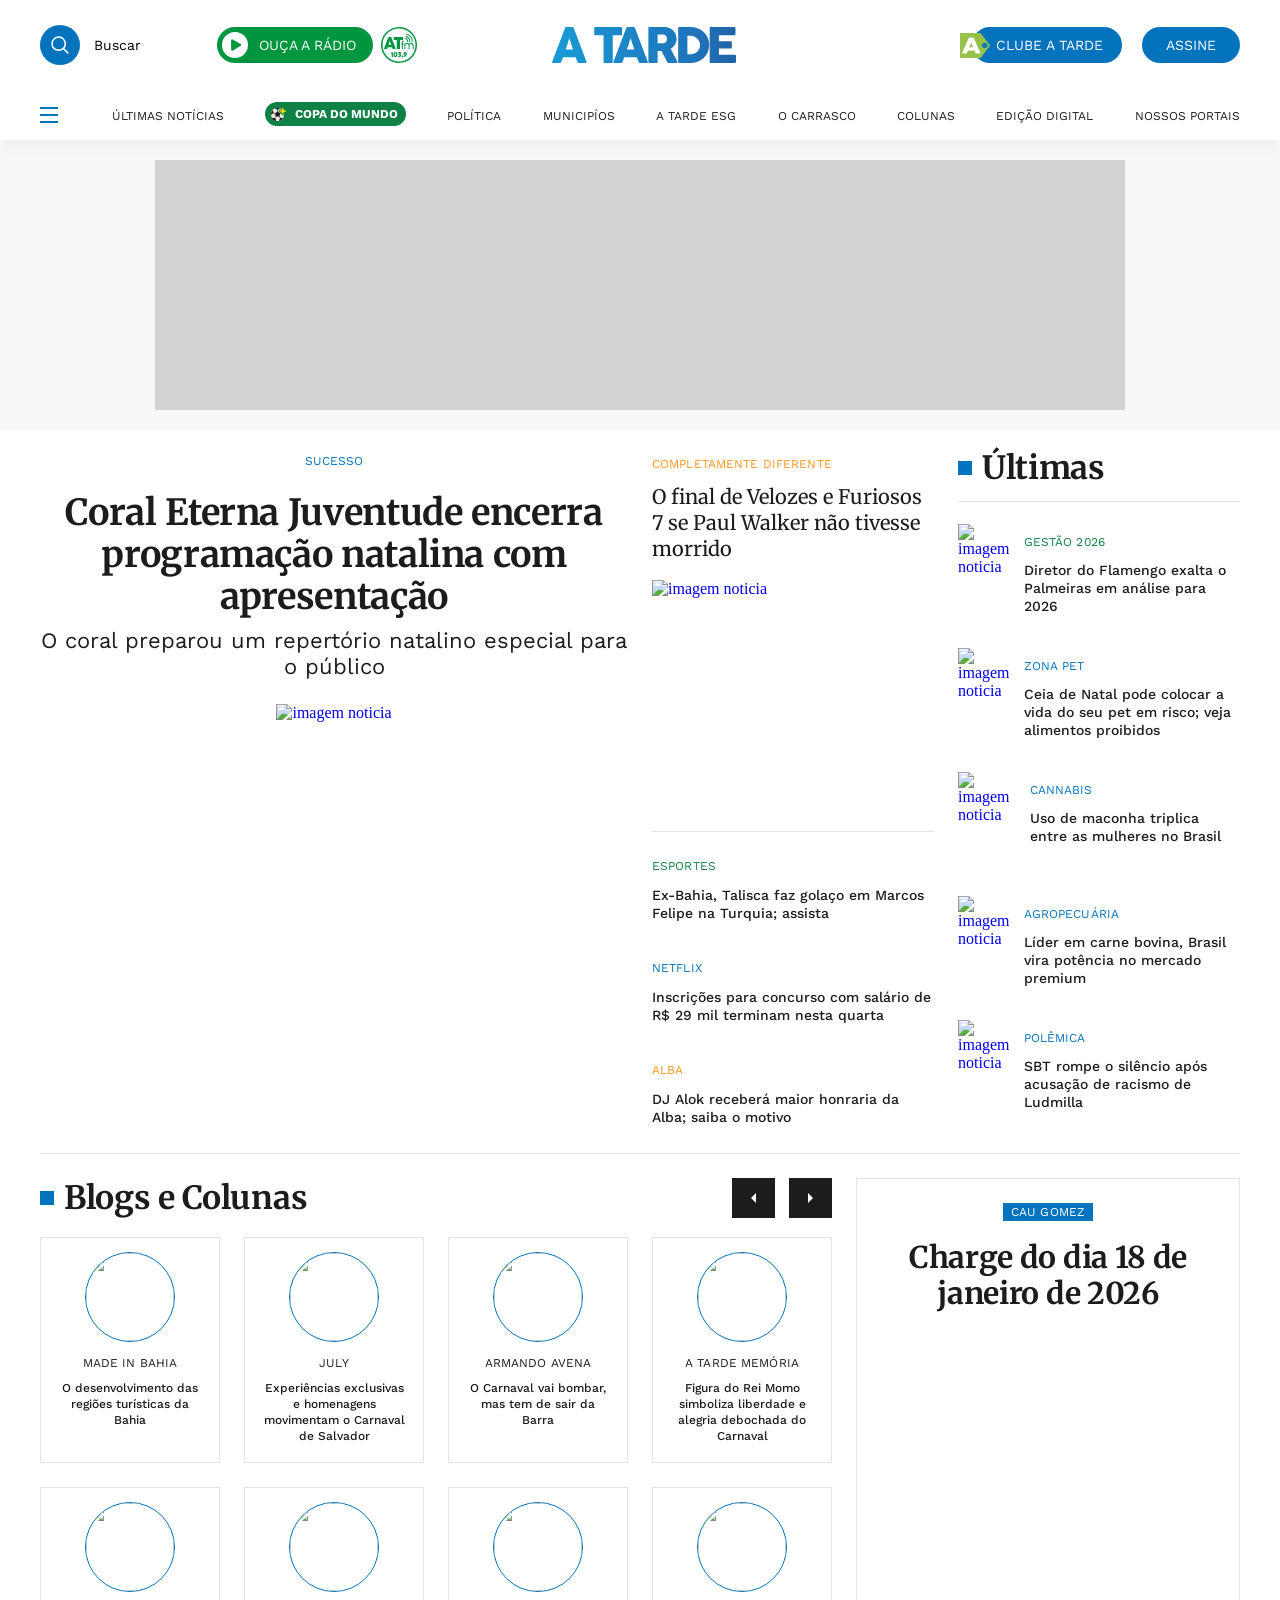
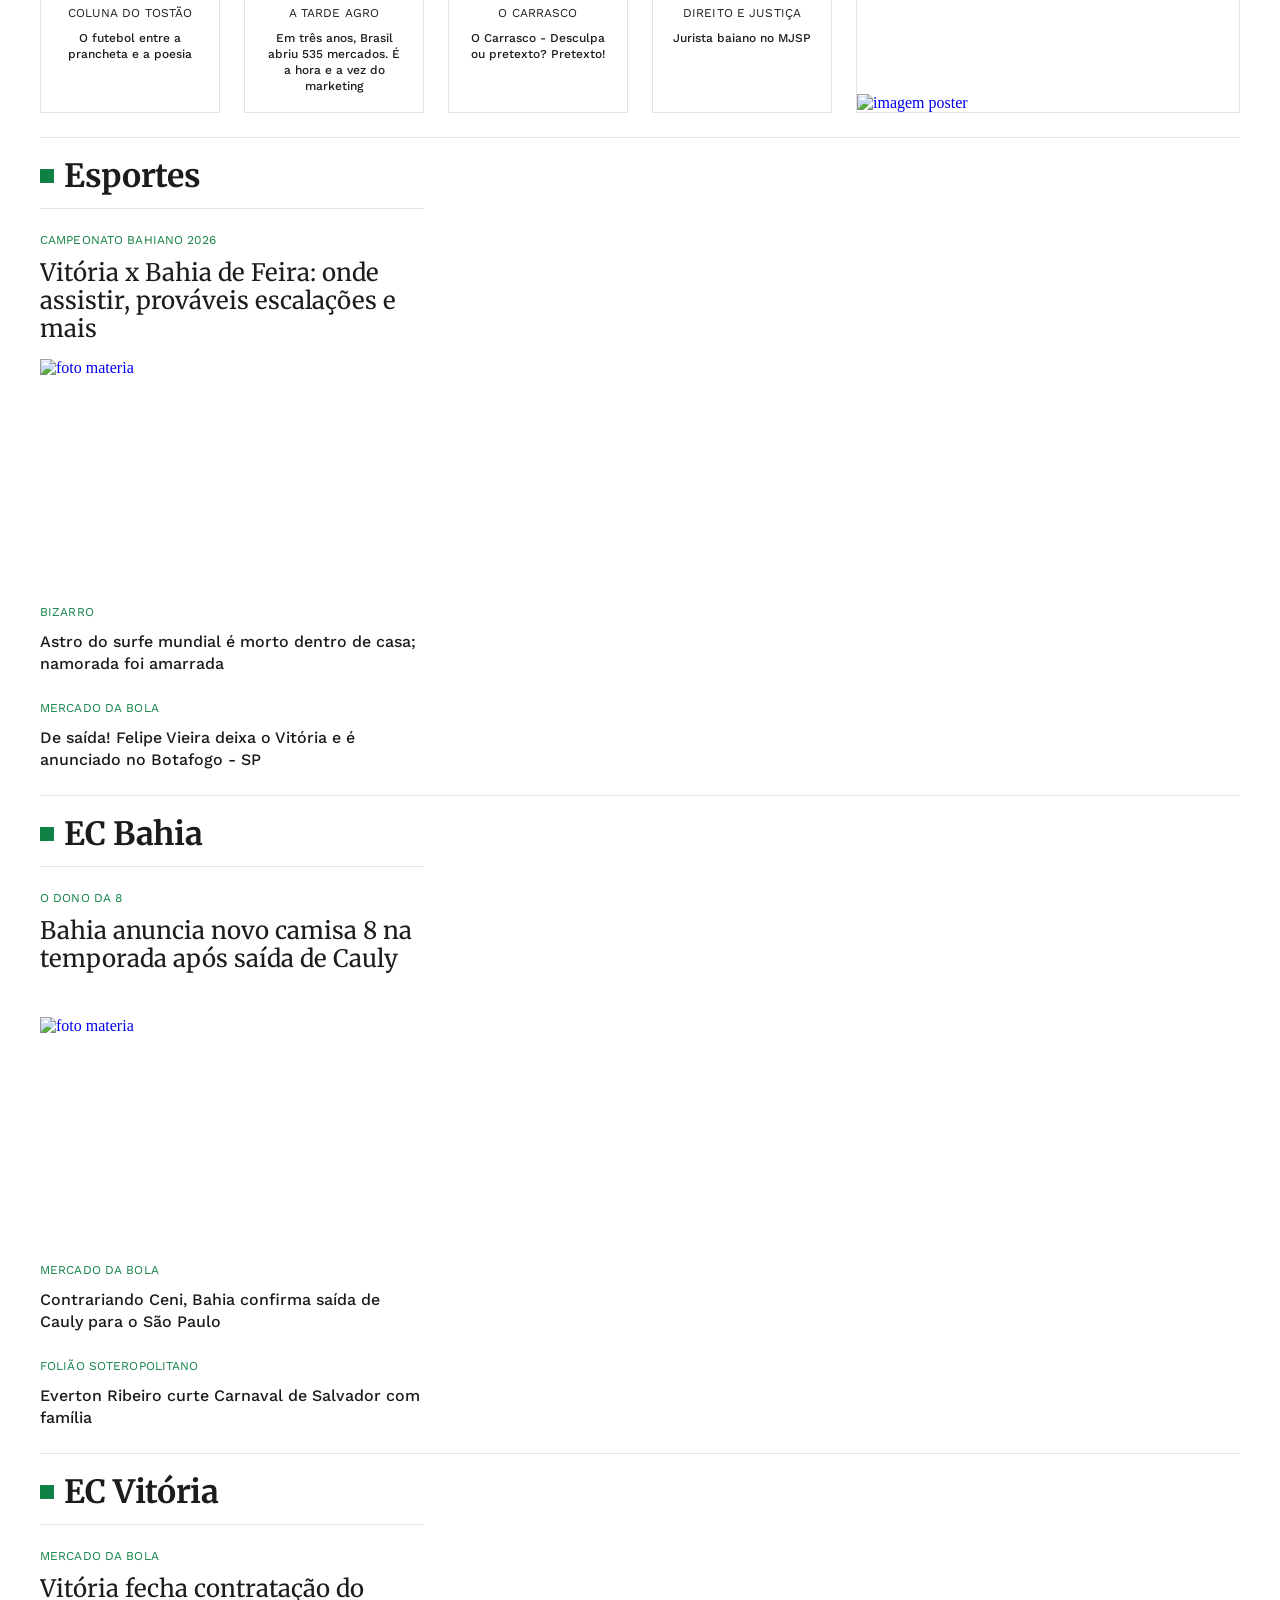
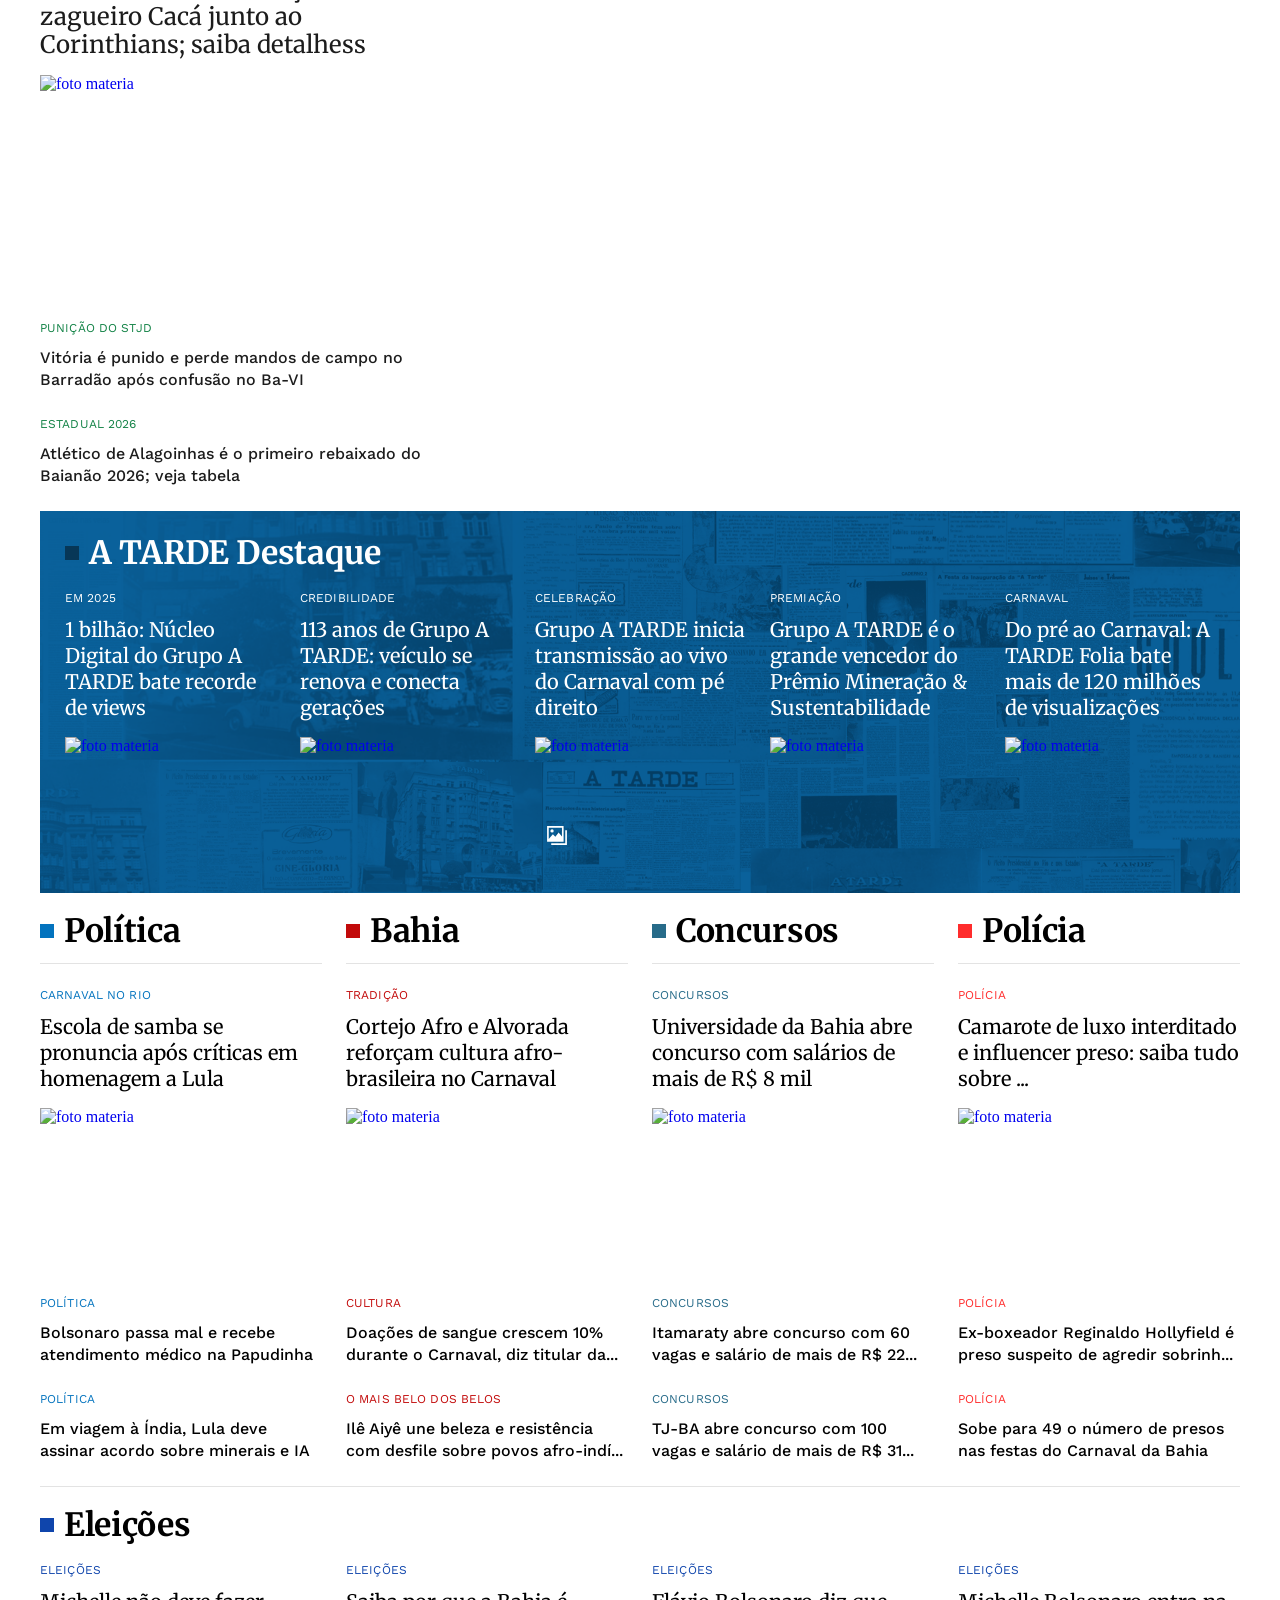
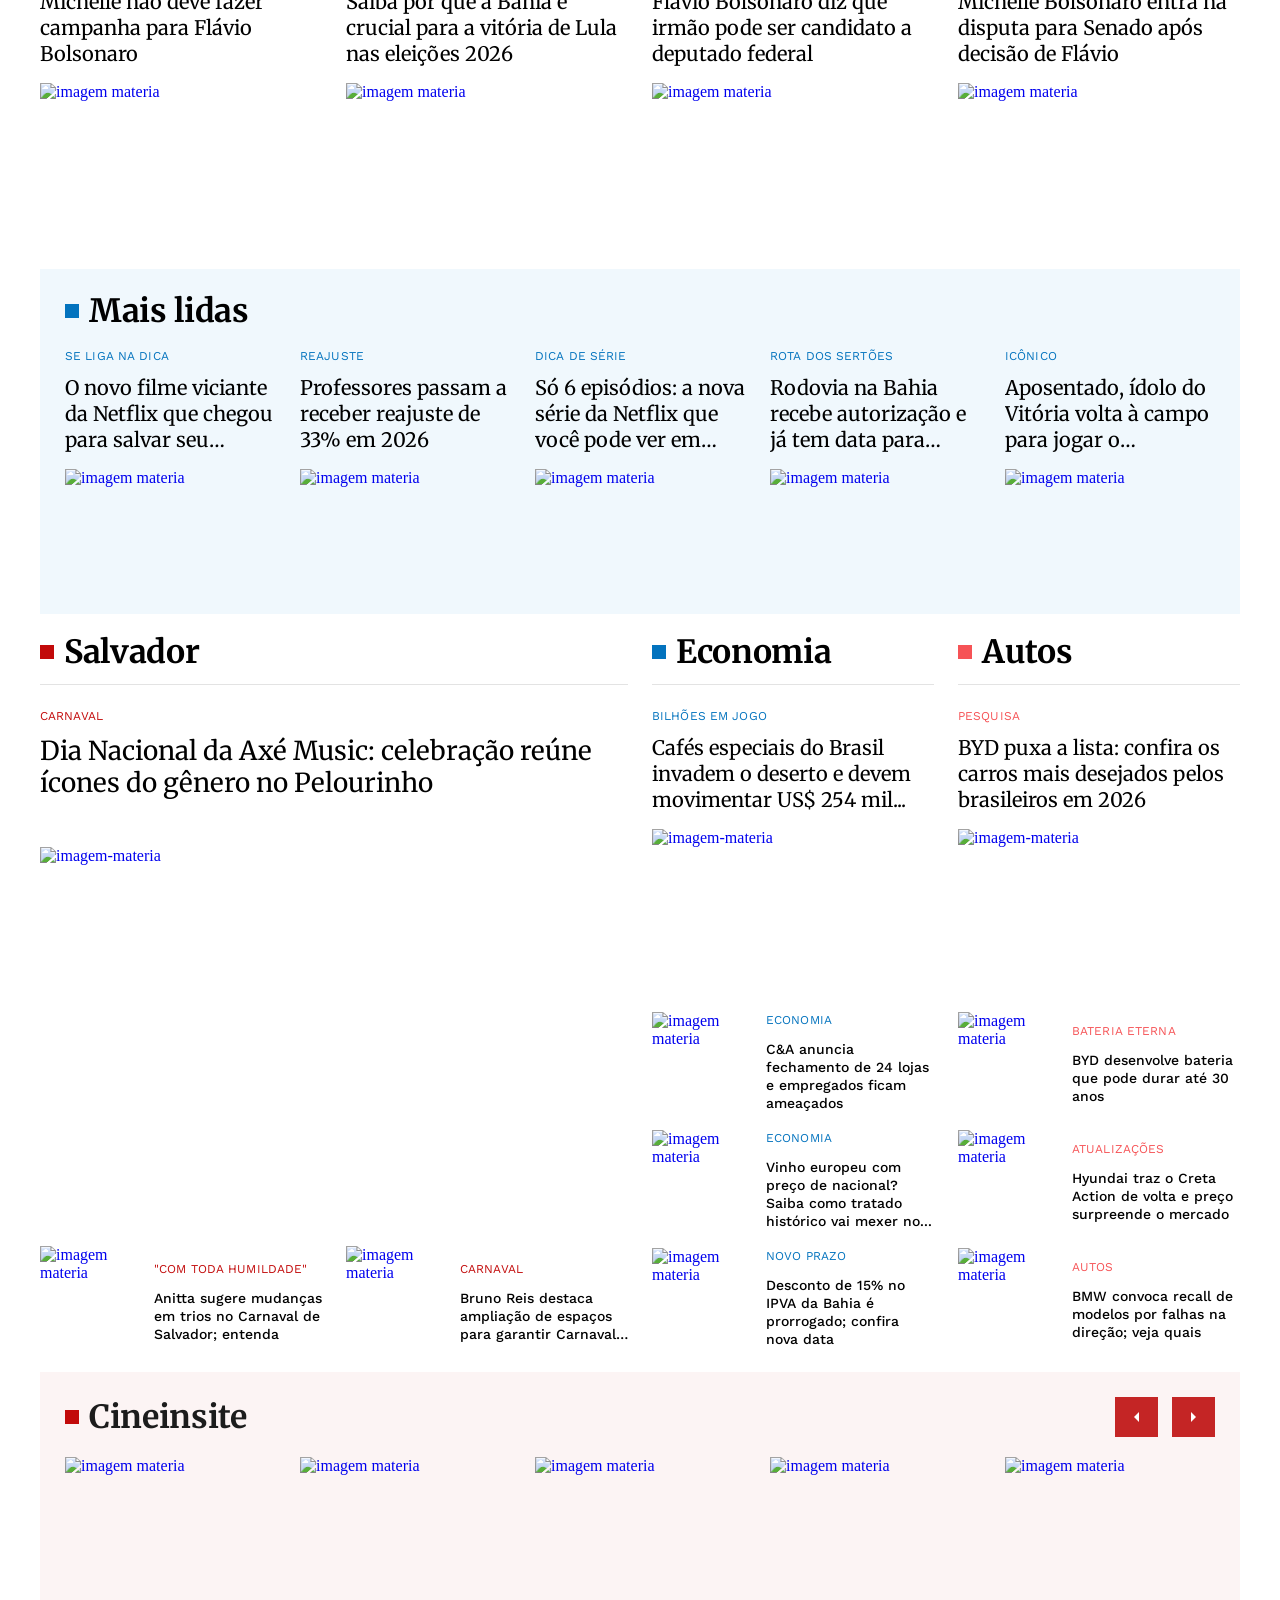
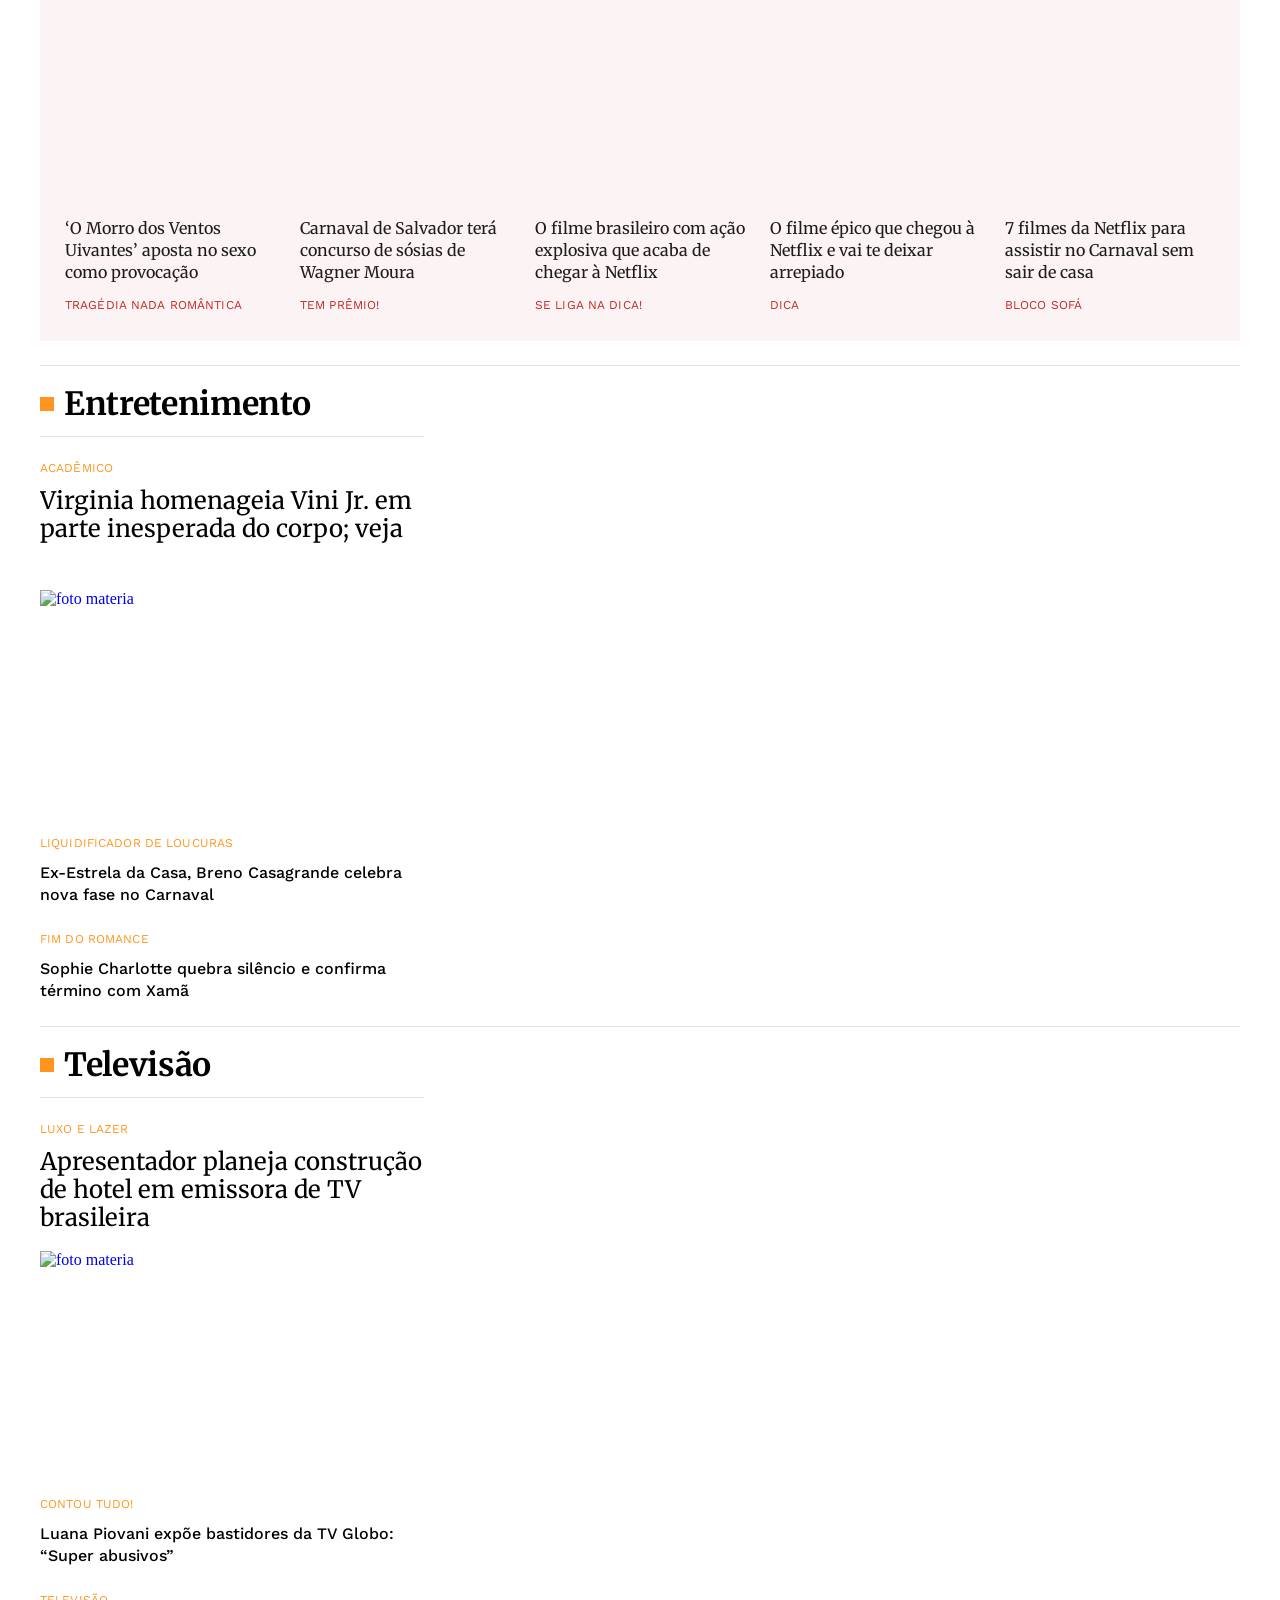
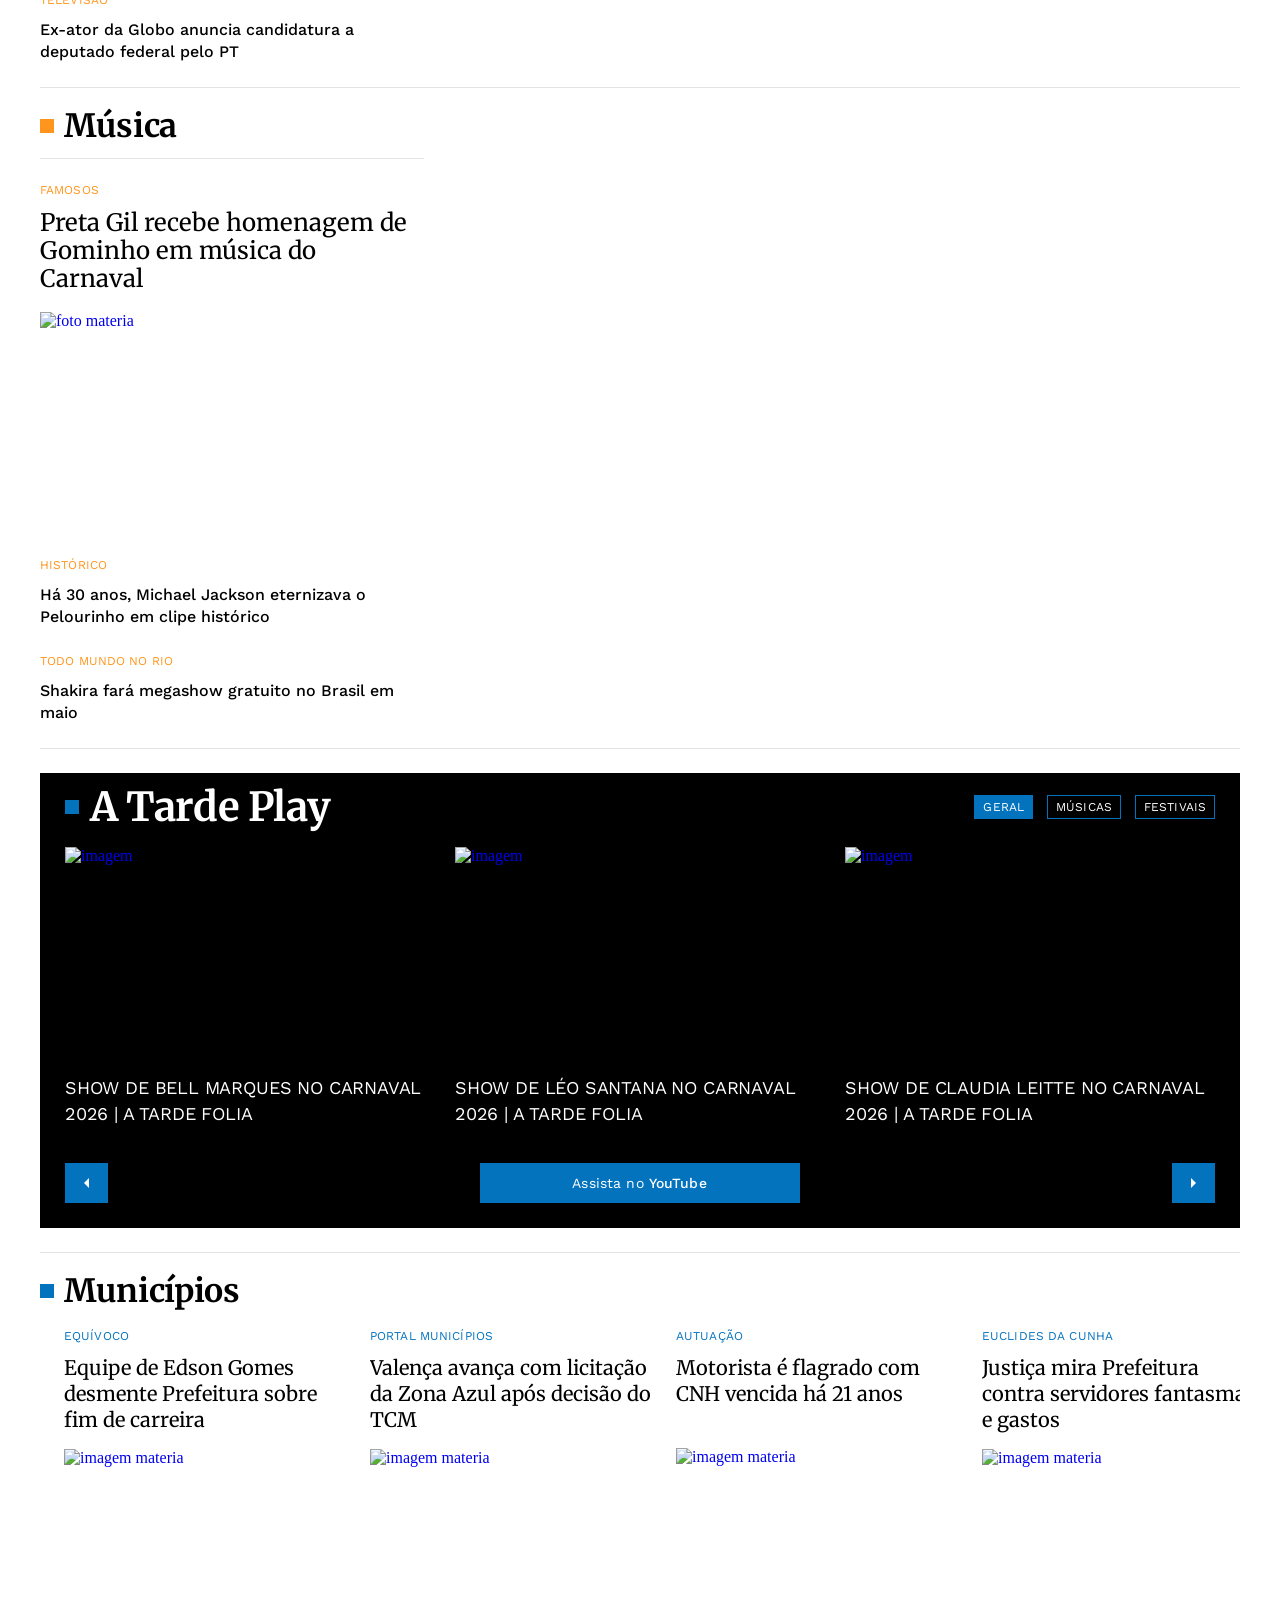
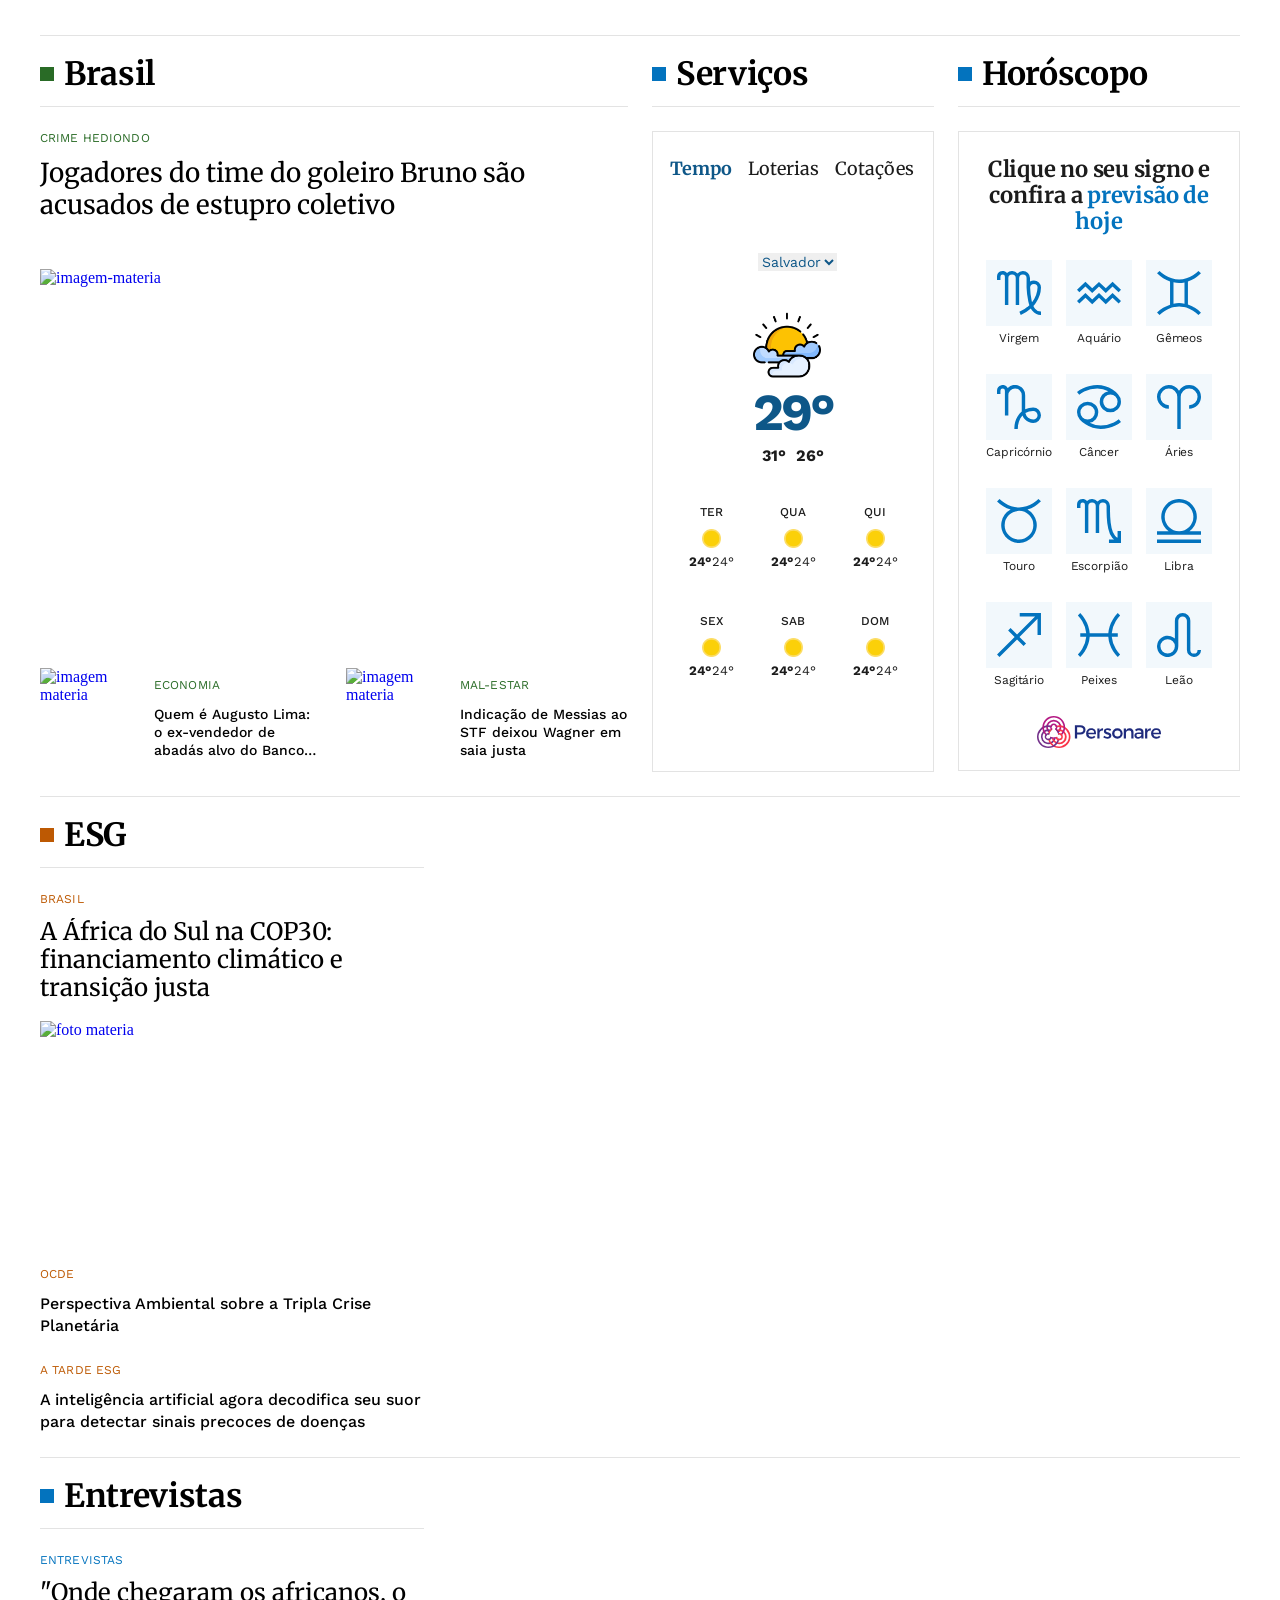
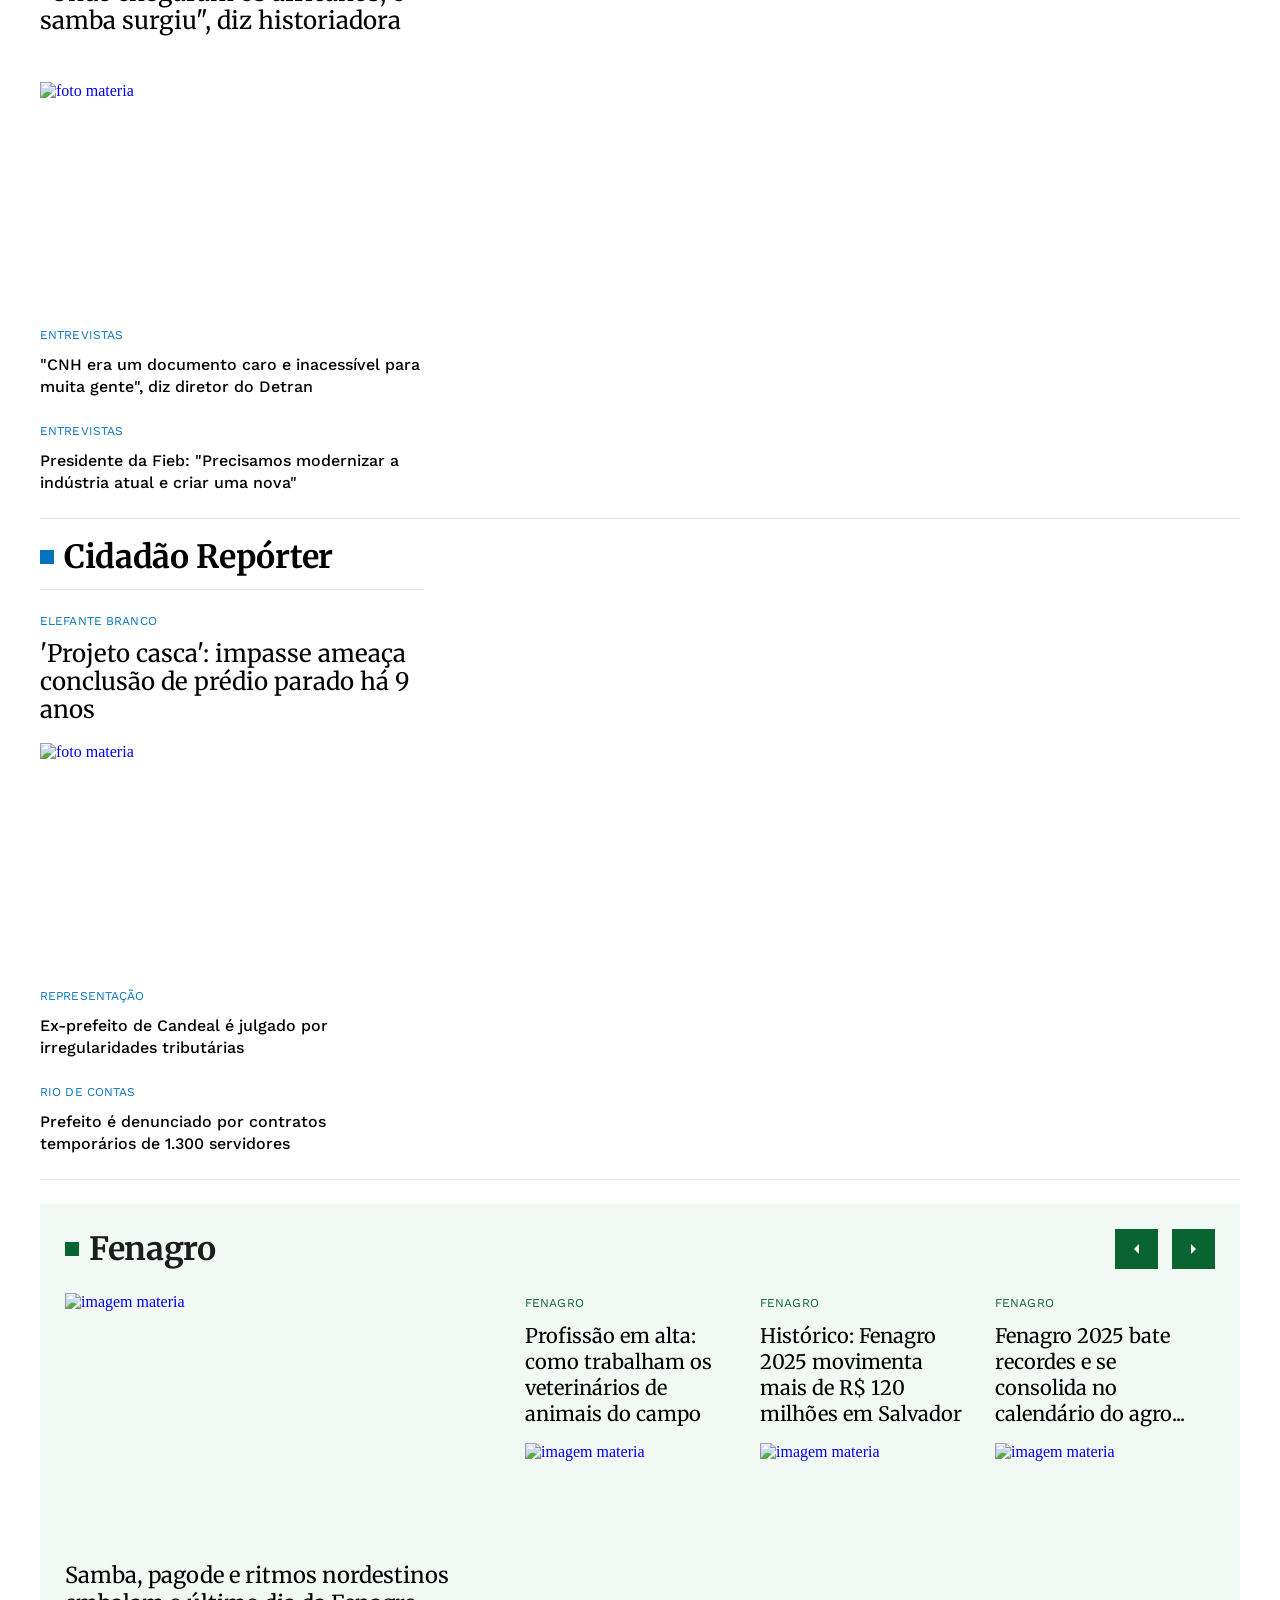
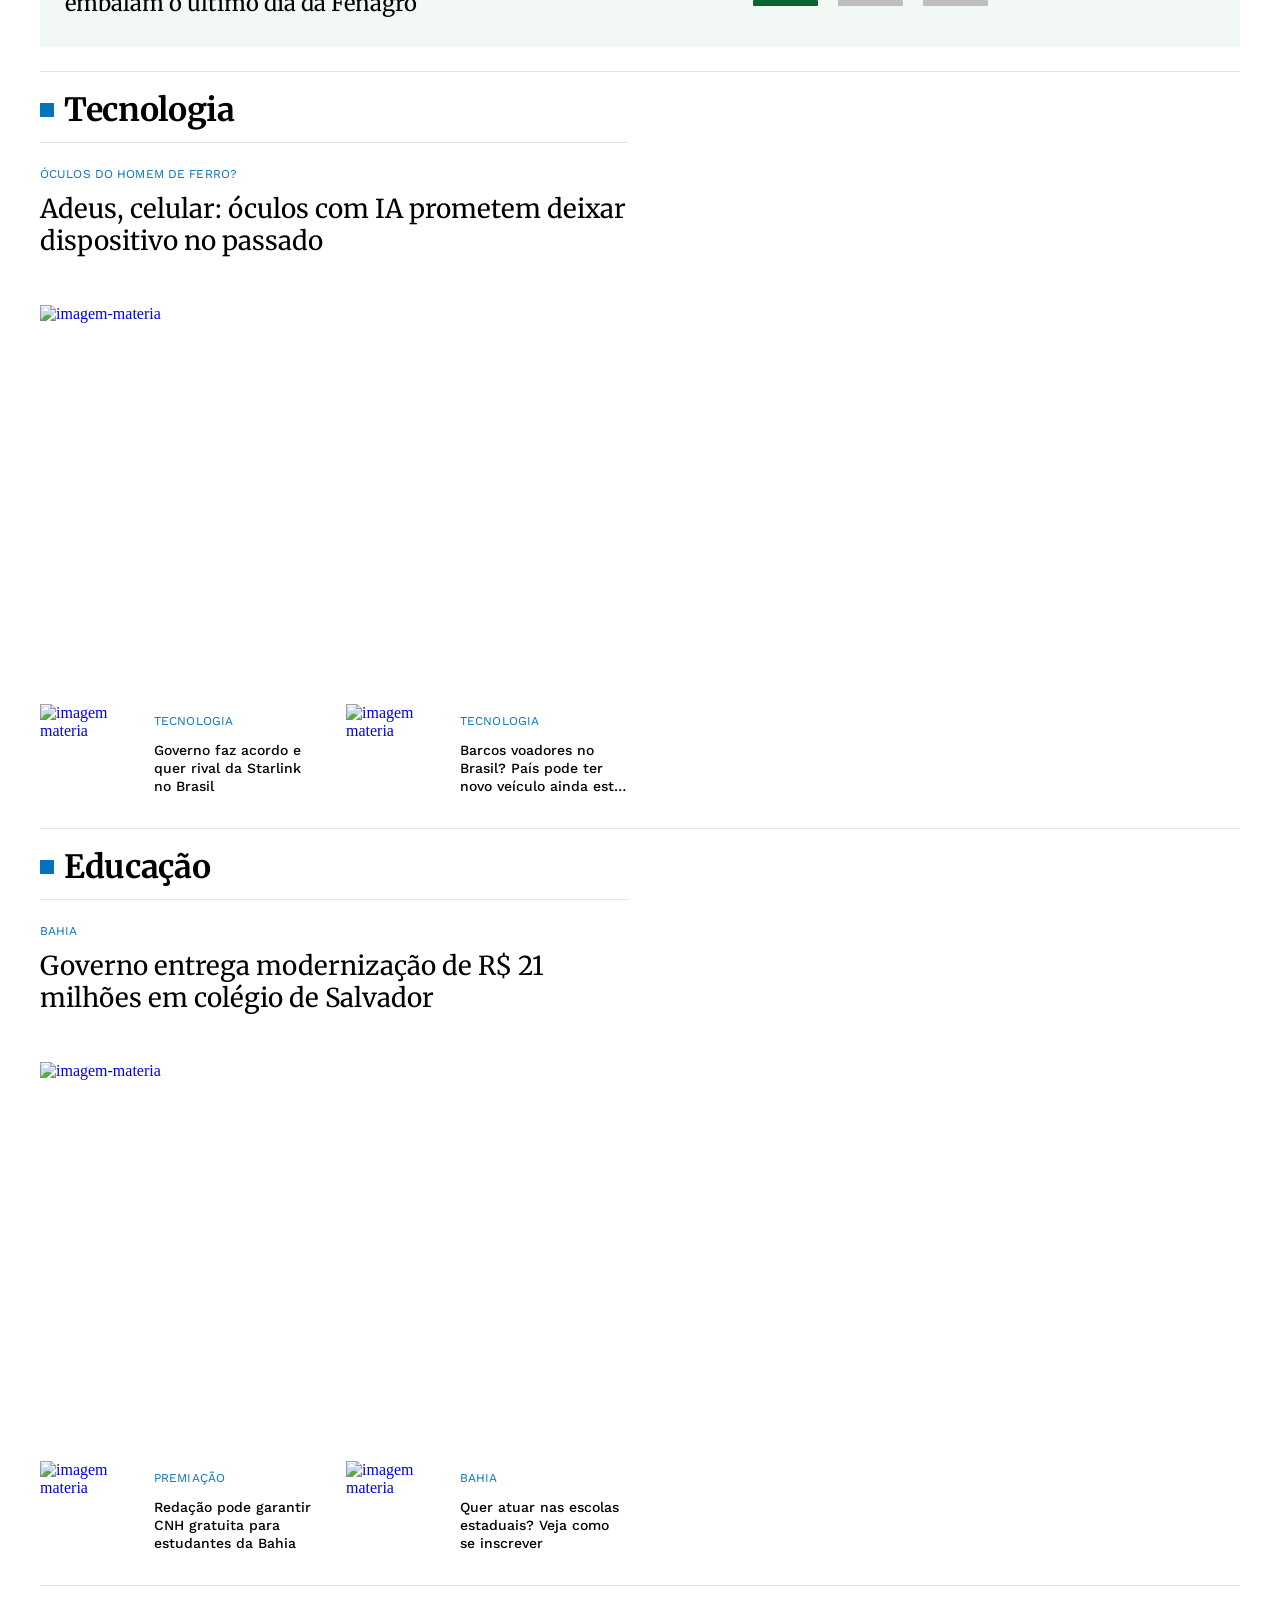
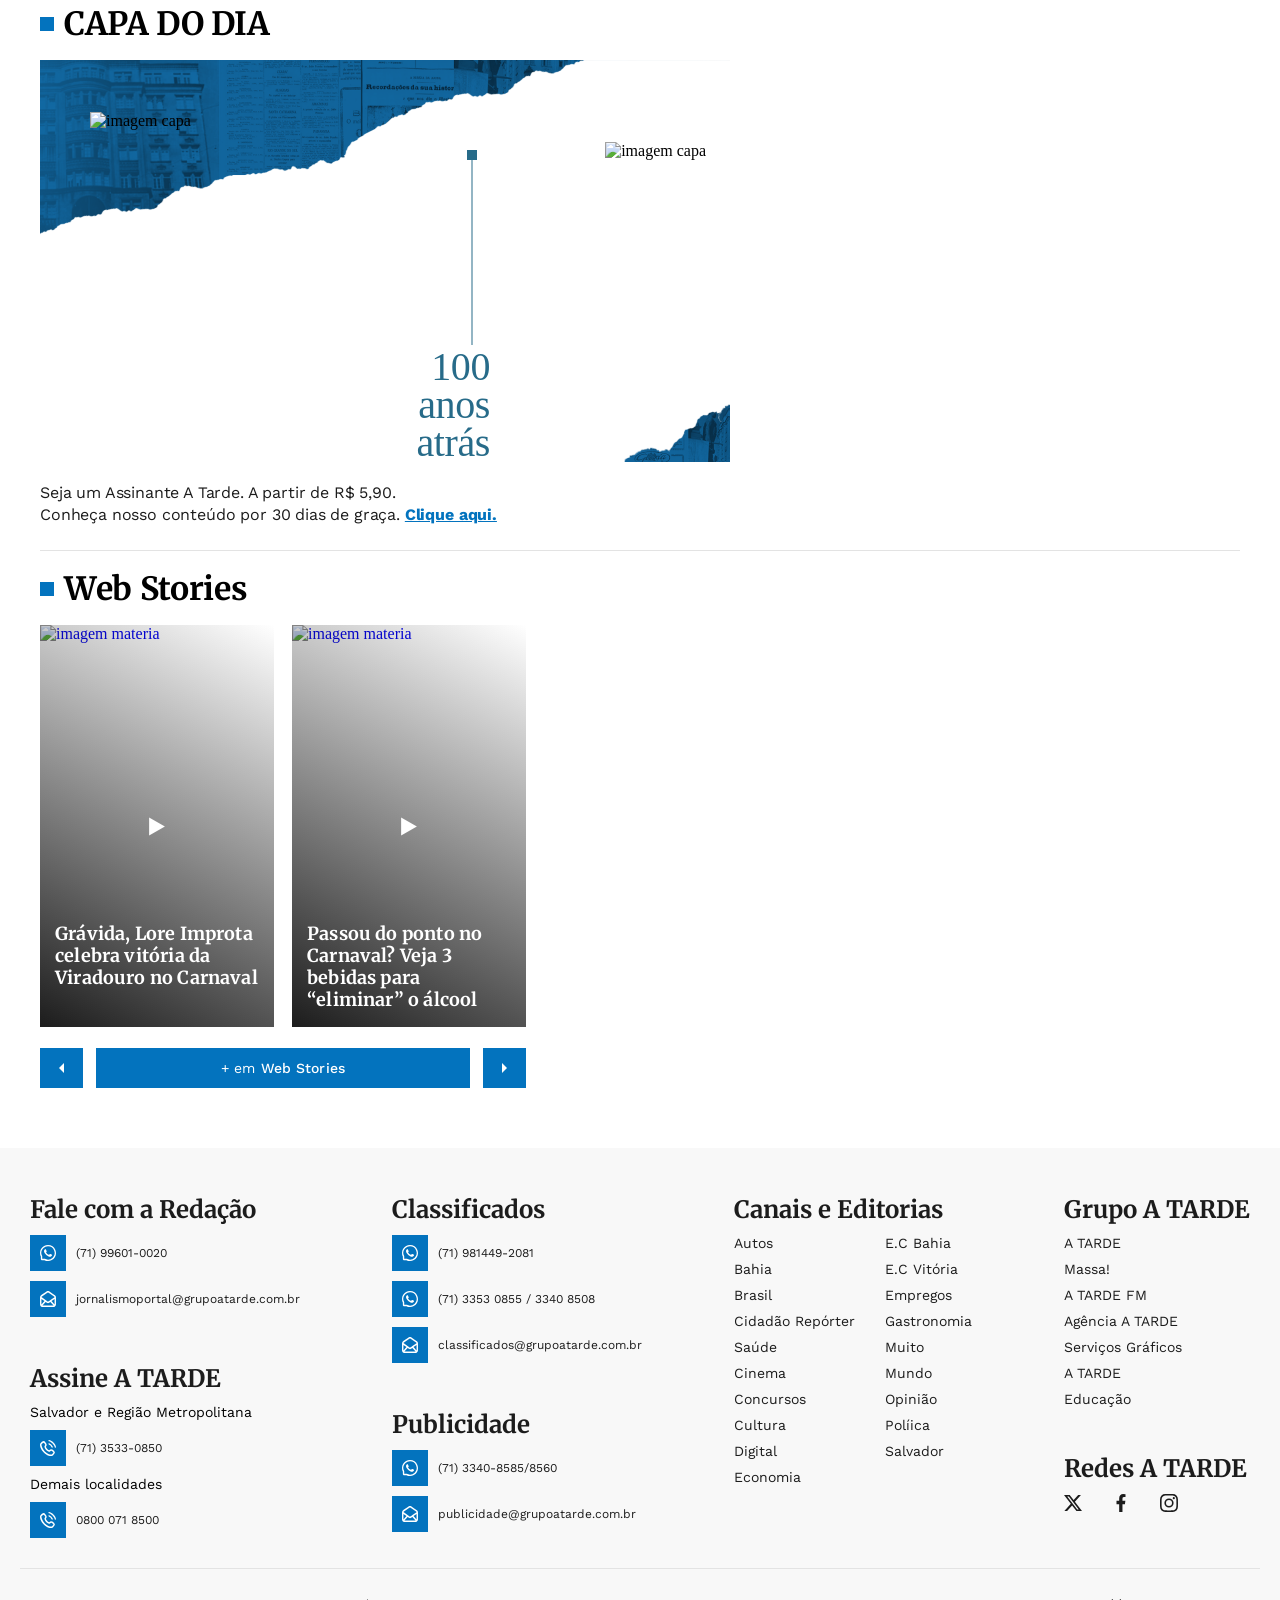
==== index-mobile.html @ f1088de7 "corrigindo acessibilidade e praticas recomendadas" ====
<!DOCTYPE html>
<html lang="pt-br">
   <head>
      <meta charset="UTF-8">
      <meta name="viewport" content="width=device-width, initial-scale=1.0">
      <meta name="description" content="Portal de noticias A Tarde, com informações sobre política, economia, esportes, cultura e muito mais." />
      <title>A Tarde</title>
      <link rel="stylesheet" href="style.css">
      <link rel="stylesheet" href="https://cdn.jsdelivr.net/npm/@splidejs/splide@4.1.4/dist/css/splide.min.css" />
      <script src="https://cdn.jsdelivr.net/npm/@splidejs/splide@4.1.4/dist/js/splide.min.js" defer></script>
      <script src="script.js" defer></script>
   </head>
   <body>


      <div class="menu-lateral">

        <div class="topo-menu-lateral">
            <img src="atr_home_imagens/outros/atarde_logo.svg" alt="a tarde">
            <button class="btn-fechar-menu-lateral"><img src="atr_home_imagens/outros/closeAzul.svg" alt="close button"></button>
        </div>

        <div class="social-medias-a">
            <a href="#"><img src="atr_home_imagens/outros/whatsapp-menu-lateral.svg" alt="whatsapp"></a>
            <a href="#"><img src="atr_home_imagens/outros/facebook-menu-lateral.svg" alt="facebook"></a>
            <a href="#"><img src="atr_home_imagens/outros/instagram (1).svg" alt="instagram"></a>
            <a href="#"><img src="atr_home_imagens/outros/twitter-menu-lateral.svg" alt="x"></a>
        </div>

        <div class="buscar-menu-lateral">
            <img src="atr_home_imagens/outros/buscaAzul.svg" alt="busca azul">
            <input type="text" placeholder="O que está buscando?">
        </div>

        <div class="clube-menu-lateral">
            <div>
                <a href="https://atarde.com.br/assine#choosePlanButton" class="clube-atarde-menu">Edição Digital</a>

                <a href="https://atarde.com.br/assine#choosePlanButton" class="clube-atarde-menu">A tarde FM</a>
            </div>

            <div>
                <a href="#" target="_blank" class="clube-atarde-menu">
                <img src="atr_home_imagens/outros/icon_clube_atr.svg" alt="clube">
                <p>Clube a tarde</p>
                </a>

                <a href="https://atarde.com.br/assine#choosePlanButton" class="clube-atarde-menu">Assine</a>
            </div> 
        </div>

        <div class="scroll-vertical-links">
            <ul>
                <li>
                    <a href="#">Ultimas notícias</a>
                </li>
                <li>
                    <a href="#">Política</a>
                </li>
                <li>
                    <a href="#">Bahia</a>
                </li>
                <li>
                    <a href="#">Salvador</a>
                </li>
                <li>
                    <a href="#">Copa do Mundo</a>
                </li>
                <li>
                    <a href="#">Esportes</a>
                </li>
                <li>
                    <a href="#">E.C. Bahia</a>
                </li>
                <li>
                    <a href="#">E.C. Vitória</a>
                </li>
                <li>
                    <a href="#">Polícia</a>
                </li>
                <li>
                    <a href="#">Cineinsite / Filmes em Cartaz</a>
                </li>
                <li>
                    <a href="#">Autos</a>
                </li>
                <li>
                    <a href="#">Economia</a>
                </li>
                <li>
                    <a href="#">Concursos</a>
                </li>
                <li>
                    <a href="#">Cultura</a>
                </li>
                <li>
                    <a href="#">Brasil</a>
                </li>
                <li>
                    <a href="#">Mundo</a>
                </li>
                <li>
                    <a href="#">Entreterimento</a>
                </li>
                <li>
                    <a href="#">AtlasIntel/A TARDE</a>
                </li>
                <li>
                    <a href="#">Entrevistas</a>
                </li>
                <li>
                    <a href="#">Turismo</a>
                </li>
                <li>
                    <a href="#">Saúde</a>
                </li>
                <li>
                    <a href="#">Zona Pet</a>
                </li>
                <li>
                    <a href="#">Músicas</a>
                </li>
                <li>
                    <a href="#">Municipios</a>
                </li>
                <li>
                    <a href="#">Anota Bahia</a>
                </li>
                <li>
                    <a href="#">Agenda Cultural</a>
                </li>
                <li>
                    <a href="#">Muito</a>
                </li>
                <li>
                    <a href="#">Empregos</a>
                </li>
                <li>
                    <a href="#">Televisão</a>
                </li>
                <li>
                    <a href="#">Cinema</a>
                </li>
                <li>
                    <a href="#">Aniversário de Salvador</a>
                </li>
                <li>
                    <a href="#">A tarde educção</a>
                </li>
                <li>
                    <a href="#">A tarde ESG</a>
                </li>
                <li>
                    <a href="#">A tarde agro</a>
                </li>
                <li>
                    <a href="#">Papo pet</a>
                </li>
                <li>
                    <a href="#">Gastronomia</a>
                </li>
                <li>
                    <a href="#">Carnaval</a>
                </li>
                <li>
                    <a href="#">São João</a>
                </li>
                <li>
                    <a href="#">Fenagro</a>
                </li>
                <li> 
                    <button>
                        <img src="atr_home_imagens/outros/arrow-right-2-svgrepo-com.svg" alt="arrow">
                        <span>Colunas</span>
                    </button>
                </li>
                <li>
                    <button>
                        <img src="atr_home_imagens/outros/arrow-right-2-svgrepo-com.svg" alt="arrow">
                        <span>A Tarde Lab</span>
                    </button>
                </li>
                <li>
                    <a href="#">Artigos</a>
                </li>
                <li>
                    <a href="#">Concurso Jovem Jornalista</a>
                </li>
                <li>
                    <a href="#">Publicidade Legal</a>
                </li>
                <li>
                    <a href="#">Comercial</a>
                </li>
                <li>
                    <a href="#">Sobre</a>
                </li>
            </ul>

        </div>

    </div>

    <div class="overlay" id="overlay"></div>


      <header id="header-conteudo">
         <div class="topo-container">
            <div class="topo">
               <button class="buscar">
                  <img class="btn-buscar" src="atr_home_imagens/outros/busca.svg" alt="busca">
                  <span class="name-busca">Buscar</span>
                  <div class="buscar-hover">
                     <input type="text" placeholder="Buscar..">
                  </div>
               </button>
               <div class="ouvir-radio">
                  <a href="https://atardefm.com.br/" target="_blank" class="ouvir">
                     <img src="atr_home_imagens/outros/play_rádio_d.svg" alt="ouvir">
                     <p>Ouça a rádio</p>
                  </a>
                  <img src="atr_home_imagens/outros/atrfm_logo_d.svg" alt="a tarde fm">
               </div>
               <h1 class="logo">
                  <a href="#">
                  <img src="atr_home_imagens/outros/atarde_logo.svg" alt="logo a tarde">
                  </a>
                  A Tarde
               </h1>
               <div class="clube">
                  <a href="#" target="_blank" class="clube-atarde">
                     <img src="atr_home_imagens/outros/icon_clube_atr.svg" alt="clube">
                     <p>Clube a tarde</p>
                  </a>
                  <a href="https://atarde.com.br/assine#choosePlanButton" class="assine">Assine</a>
               </div>
            </div>
            <div class="topo-header-mobile">
               <div class="topo-first">
                  <button class="btn-menu-lateral"><img src="atr_home_imagens/outros/menu_icon.svg" alt="menu"></button>
                  <h1 class="logo">
                     <a href="#">
                     <img src="atr_home_imagens/outros/atarde_logo.svg" alt="logo a tarde">
                     </a>
                     A Tarde
                  </h1>
                  <button class="buscar">
                     <img class="btn-buscar" src="atr_home_imagens/outros/busca.svg" alt="busca">
                     <div class="buscar-hover">
                        <input type="text" placeholder="Buscar..">
                     </div>
                  </button>
               </div>
               <div class="clube">
                  <a href="#" target="_blank" class="clube-atarde">
                     <img src="atr_home_imagens/outros/icon_clube_atr.svg" alt="clube">
                     <p>Clube a tarde</p>
                  </a>
                  <a href="https://atarde.com.br/assine#choosePlanButton" class="clube-atarde">Assine</a>
               </div>
            </div>
            <div class="topo-nav">
               <button class="btn-menu-lateral"><img src="atr_home_imagens/outros/menu_icon.svg" alt="menu"></button>
               <nav>
                  <ul>
                     <li><a href="#">Últimas notícias</a></li>
                     <li><a class="copa" href="#"><img src="atr_home_imagens/outros/copa.svg" alt="copa"><span>Copa do Mundo</span></a></li>
                     <li><a href="#">Política</a></li>
                     <li><a href="#">Municipíos</a></li>
                     <li><a href="#">A Tarde ESG</a></li>
                     <li><a href="#">O Carrasco</a></li>
                     <li><a href="#">Colunas</a></li>
                     <li><a href="#">Edição Digital</a></li>
                     <li><a href="#">Nossos portais</a></li>
                  </ul>
               </nav>
            </div>
         </div>
      </header>
      <section class="publicidade-container">
         <div class="publicidade-1"></div>
      </section>
      <main class="main-container">
         <section class="grid-container">

            <section class="noticia-principal">
               <a href="#">
                  <span>Sucesso</span>
                  <h2>Coral Eterna Juventude encerra programação natalina com apresentação</h2>
                  <p>O coral preparou um repertório natalino especial para o público</p>
                  <figure>
                     <img src="https://cdn.atarde.com.br/img/Chamada-Home/1390000/764x552/pms-acusados-de-matar-jovens-durante-acao-na-gambo0139588900202607201450/scaleDownOutsideFillBackground-1.webp?fallback=https%3A%2F%2Fcdn.atarde.com.br%2Fimg%2FChamada-Home%2F1390000%2Fpms-acusados-de-matar-jovens-durante-acao-na-gambo0139588900202607201450.jpg%3Fxid%3D7146763&xid=7146763" alt="imagem noticia">
                     <span><img src="atr_home_imagens/outros/play-1001-svgrepo-com.svg" alt="play"></span>
                  </figure>
               </a>
            </section>

            <section class="noticias-left">
               <a href="#">
                  <span>Completamente diferente</span>
                  <h2>O final de Velozes e Furiosos 7 se Paul Walker não tivesse morrido</h2>
                  <figure>
                     <img src="https://cdn.atarde.com.br/img/Editoria-Destaque/1390000/366x295/centro-de-convencoes-da-bahia-volta-a-leilao-nesta0139584800202607201105/scaleDownOutsideFillBackground-1.webp?fallback=https%3A%2F%2Fcdn.atarde.com.br%2Fimg%2FEditoria-Destaque%2F1390000%2Fcentro-de-convencoes-da-bahia-volta-a-leilao-nesta0139584800202607201105.jpg%3Fxid%3D7146417&xid=7146417" alt="imagem noticia">
                     <span><img src="atr_home_imagens/outros/play-1001-svgrepo-com.svg" alt="play"></span>
                  </figure>
               </a>
               <div>
                  <a href="#">
                     <span class="green">Esportes</span>
                     <h3>Ex-Bahia, Talisca faz golaço em Marcos Felipe na Turquia; assista</h3>
                  </a>
                  <a href="#">
                     <span  class="blue">Netflix</span>
                     <h3>Inscrições para concurso com salário de R$ 29 mil terminam nesta quarta</h3>
                  </a>
                  <a href="#">
                     <span class="orange">Alba</span>
                     <h3>DJ Alok receberá maior honraria da Alba; saiba o motivo</h3>
                  </a>
               </div>
            </section>

            <section class="ouvir-radio-mobile">
                <div>
                    <span>Ouça a radio</span>
                    <div class="linha-divisora-radio"></div>
                    <div>
                     <button>
                        <img src="atr_home_imagens/outros/play_radio_m.svg" alt="play">
                     </button>
                        <div class="frequencia-radio">
                            <span class="frequencia-small"></span>
                            <span class="frequencia-big"></span>
                            <span class="frequencia-small"></span>
                            <span class="frequencia-small"></span>
                            <span class="frequencia-medium"></span>
                            <span class="frequencia-small"></span>
                            <span class="frequencia-small"></span>
                            <span class="frequencia-medium"></span>
                            <span class="frequencia-small"></span>
                            <span class="frequencia-small"></span>
                            <span class="frequencia-big"></span>
                            <span class="frequencia-medium"></span>
                            <span class="frequencia-small"></span>
                            <span class="frequencia-small"></span>
                            <span class="frequencia-big"></span>
                            <span class="frequencia-small"></span>
                            <span class="frequencia-medium"></span>
                            <span class="frequencia-small"></span><span class="frequencia-small"></span><span class="frequencia-big"></span>
                            <span class="frequencia-small"></span>
                            <span class="frequencia-small"></span>
                            <span class="frequencia-medium"></span>
                            <span class="frequencia-small"></span>
                        </div>
                    </div>
                </div>
                <a href="#" target="_blank">
                  <img src="atr_home_imagens/outros/atrfm_logo_m.svg" alt="icone radio">
                </a>
            </section>
            
            <section class="ultimas-noticias">
               <a href="#" class="top-ultimas">
                  <span class="blue-block"></span>
                  <h2>Últimas</h2>
               </a>
               <div class="end-ultimas">
                  <a href="#">
                     <figure>
                        <img src="https://cdn.atarde.com.br/img/Editoria-Destaque/1390000/130x130/vale-o-ingresso-supergirl-tem-falhas-mas-acerta-no0139322500202606251955/scaleDownOutsideFillBackground-1.webp?fallback=https%3A%2F%2Fcdn.atarde.com.br%2Fimg%2FEditoria-Destaque%2F1390000%2Fvale-o-ingresso-supergirl-tem-falhas-mas-acerta-no0139322500202606251955.jpg%3Fxid%3D7147018&xid=7147018" alt="imagem noticia">
                        <span><img src="atr_home_imagens/outros/play-1001-svgrepo-com.svg" alt="play"></span>
                     </figure>
                     <div class="descricao-ultimas">
                        <span class="green-ultimas">Gestão 2026</span>
                        <h3>Diretor do Flamengo exalta o Palmeiras em análise para 2026</h3>
                     </div>
                  </a>
                  <a href="#">
                     <figure>
                        <img src="https://cdn.atarde.com.br/img/Chamada-Home/1390000/130x130/anitta-negocia-cargo-de-rainha-de-bateria-em-escol0139590000202607201537/scaleDownOutsideFillBackground-1.webp?fallback=https%3A%2F%2Fcdn.atarde.com.br%2Fimg%2FChamada-Home%2F1390000%2Fanitta-negocia-cargo-de-rainha-de-bateria-em-escol0139590000202607201537.jpg%3Fxid%3D7147013&xid=7147013" alt="imagem noticia">
                     </figure>
                     <div class="descricao-ultimas">
                        <span>Zona pet</span>
                        <h3>Ceia de Natal pode colocar a vida do seu pet em risco; veja alimentos proibidos</h3>
                     </div>
                  </a>
                  <a href="#">
                     <figure>
                        <img src="https://cdn.atarde.com.br/img/Chamada-Home/1390000/130x130/volkswagen-lanca-id-polo-100-eletrico-na-europa-ve0139589900202607201531/scaleDownOutsideFillBackground-1.webp?fallback=https%3A%2F%2Fcdn.atarde.com.br%2Fimg%2FChamada-Home%2F1390000%2Fvolkswagen-lanca-id-polo-100-eletrico-na-europa-ve0139589900202607201531.webp%3Fxid%3D7147004&xid=7147004" alt="imagem noticia">
                     </figure>
                     <div class="descricao-ultimas">
                        <span>Cannabis</span>
                        <h3>Uso de maconha triplica entre as mulheres no Brasil</h3>
                     </div>
                  </a>
                  <a href="#">
                     <figure>
                        <img src="https://cdn.atarde.com.br/img/Chamada-Home/1390000/130x130/messi-faz-desabafo-apos-vice-mas-evita-falar-sobre0139589800202607201527/scaleDownOutsideFillBackground-1.webp?fallback=https%3A%2F%2Fcdn.atarde.com.br%2Fimg%2FChamada-Home%2F1390000%2Fmessi-faz-desabafo-apos-vice-mas-evita-falar-sobre0139589800202607201527.jpg%3Fxid%3D7146989&xid=7146989" alt="imagem noticia">
                     </figure>
                     <div class="descricao-ultimas">
                        <span>Agropecuária</span>
                        <h3>Líder em carne bovina, Brasil vira potência no mercado premium</h3>
                     </div>
                  </a>
                  <a href="#">
                     <figure>
                        <img src="https://cdn.atarde.com.br/img/Chamada-Home/1390000/130x130/escola-de-camacari-e-revitalizada-e-ganha-estrutur0139589700202607201545/scaleDownOutsideFillBackground-1.webp?fallback=https%3A%2F%2Fcdn.atarde.com.br%2Fimg%2FChamada-Home%2F1390000%2Fescola-de-camacari-e-revitalizada-e-ganha-estrutur0139589700202607201545.jpg%3Fxid%3D7147034&xid=7147034" alt="imagem noticia">
                        <span><img src="atr_home_imagens/outros/play-1001-svgrepo-com.svg" alt="play"></span>
                     </figure>
                     <div class="descricao-ultimas">
                        <span>Polêmica</span>
                        <h3>SBT rompe o silêncio após acusação de racismo de Ludmilla</h3>
                     </div>
                  </a>
               </div>
            </section>
            <div class="linha-divisora"></div>
            <div class="blogs">
               <div class="top-blogs">
                  <a href="#" class="title-blogs">
                     <div class="blue-block"></div>
                     <h2>Blogs e Colunas</h2>
                  </a>
                  <div class="btns-blogs">
                     <button class="previous-btn"><img src="atr_home_imagens/outros/seta.svg" alt="seta"></button>
                     <button class="next-button"><img src="atr_home_imagens/outros/seta.svg" alt="seta"></button>
                  </div>
               </div>
               <div class="splide splide-blogs">
                    <div class="splide__track">
                        <ul class="splide__list">
                            <li class="splide__slide">
                                <article class="card-blog">
                                    <a href="#">
                                        <figure>
                                            <img src="https://cdn.atarde.com.br/img/category/130x130/category-1-109-59/scaleDownOutsideFillBackground-1.webp?fallback=https%3A%2F%2Fcdn.atarde.com.br%2Fimg%2Fcategory%2Fcategory-1-109-59.png%3Fxid%3D59&xid=59"
                                                alt="">
                                        </figure>
                                        <span>MADE IN BAHIA</span>
                                        <h3>O desenvolvimento das regiões turísticas da Bahia</h3>
                                    </a>
                                </article>
                                <article class="card-blog">
                                    <a href="#">
                                        <figure>
                                            <img src="https://cdn.atarde.com.br/img/category/130x130/category-1-106-78/scaleDownOutsideFillBackground-1.webp?fallback=https%3A%2F%2Fcdn.atarde.com.br%2Fimg%2Fcategory%2Fcategory-1-106-78.webp%3Fxid%3D78&xid=78"
                                                alt="">
                                        </figure>
                                        <span>JULY</span>
                                        <h3>Experiências exclusivas e homenagens movimentam o Carnaval de Salvador</h3>
                                    </a>
                                </article>
                                <article class="card-blog">
                                    <a href="#">
                                        <figure>
                                            <img src="https://cdn.atarde.com.br/img/category/130x130/category-1-272-75/scaleDownOutsideFillBackground-1.webp?fallback=https%3A%2F%2Fcdn.atarde.com.br%2Fimg%2Fcategory%2Fcategory-1-272-75.png%3Fxid%3D75&xid=75"
                                                alt="">
                                        </figure>
                                        <span>COLUNA DO TOSTÃO</span>
                                        <h3>O futebol entre a prancheta e a poesia</h3>
                                    </a>
                                </article>
                                <article class="card-blog">
                                    <a href="#">
                                        <figure>
                                            <img src="https://cdn.atarde.com.br/img/category/130x130/category-1-78-64/scaleDownOutsideFillBackground-1.webp?fallback=https%3A%2F%2Fcdn.atarde.com.br%2Fimg%2Fcategory%2Fcategory-1-78-64.png%3Fxid%3D64&xid=64"
                                                alt="">
                                        </figure>
                                        <span>A TARDE AGRO</span>
                                        <h3>Em três anos, Brasil abriu 535 mercados. É a hora e a vez do marketing</h3>
                                    </a>
                                </article>
                            </li>
                            <li class="splide__slide">
                                <article class="card-blog">
                                    <a href="#">
                                        <figure>
                                            <img src="https://cdn.atarde.com.br/img/category/130x130/category-1-84-5/scaleDownOutsideFillBackground-1.webp?fallback=https%3A%2F%2Fcdn.atarde.com.br%2Fimg%2Fcategory%2Fcategory-1-84-5.png%3Fxid%3D5&xid=5"
                                                alt="">
                                        </figure>
                                        <span>ARMANDO AVENA</span>
                                        <h3>O Carnaval vai bombar, mas tem de sair da Barra</h3>
                                    </a>
                                </article>
                                <article class="card-blog">
                                    <a href="#">
                                        <figure>
                                            <img src="https://cdn.atarde.com.br/img/category/130x130/category-1-79-65/scaleDownOutsideFillBackground-1.webp?fallback=https%3A%2F%2Fcdn.atarde.com.br%2Fimg%2Fcategory%2Fcategory-1-79-65.png%3Fxid%3D65&xid=65"
                                                alt="">
                                        </figure>
                                        <span>A TARDE MEMÓRIA</span>
                                        <h3>Figura do Rei Momo simboliza liberdade e alegria debochada do Carnaval</h3>
                                    </a>
                                </article>
                                <article class="card-blog">
                                    <a href="#">
                                        <figure>
                                            <img src="https://cdn.atarde.com.br/img/category/130x130/category-1-111-70/scaleDownOutsideFillBackground-1.webp?fallback=https%3A%2F%2Fcdn.atarde.com.br%2Fimg%2Fcategory%2Fcategory-1-111-70.png%3Fxid%3D70&xid=70"
                                                alt="">
                                        </figure>
                                        <span>O CARRASCO</span>
                                        <h3>O Carrasco - Desculpa ou pretexto? Pretexto!</h3>
                                    </a>
                                </article>
                                <article class="card-blog">
                                    <a href="#">
                                        <figure>
                                            <img src="https://cdn.atarde.com.br/img/category/130x130/category-1-98-7/scaleDownOutsideFillBackground-1.webp?fallback=https%3A%2F%2Fcdn.atarde.com.br%2Fimg%2Fcategory%2Fcategory-1-98-7.png%3Fxid%3D7&xid=7"
                                                alt="">
                                        </figure>
                                        <span>DIREITO E JUSTIÇA</span>
                                        <h3>Jurista baiano no MJSP</h3>
                                    </a>
                                </article>
                            </li>
                            <li class="splide__slide">
                                <article class="card-blog">
                                    <a href="#">
                                        <figure>
                                            <img src="https://cdn.atarde.com.br/img/category/130x130/category-1-272-75/scaleDownOutsideFillBackground-1.webp?fallback=https%3A%2F%2Fcdn.atarde.com.br%2Fimg%2Fcategory%2Fcategory-1-272-75.png%3Fxid%3D75&xid=75"
                                                alt="">
                                        </figure>
                                        <span>COLUNA DO TOSTÃO</span>
                                        <h3>O futebol entre a prancheta e a poesia</h3>
                                    </a>
                                </article>
                                <article class="card-blog">
                                    <a href="#">
                                        <figure>
                                            <img src="https://cdn.atarde.com.br/img/category/130x130/category-1-78-64/scaleDownOutsideFillBackground-1.webp?fallback=https%3A%2F%2Fcdn.atarde.com.br%2Fimg%2Fcategory%2Fcategory-1-78-64.png%3Fxid%3D64&xid=64"
                                                alt="">
                                        </figure>
                                        <span>A TARDE AGRO</span>
                                        <h3>Em três anos, Brasil abriu 535 mercados. É a hora e a vez do marketing</h3>
                                    </a>
                                </article>
                                <article class="card-blog">
                                    <a href="#">
                                        <figure>
                                            <img src="https://cdn.atarde.com.br/img/category/130x130/category-1-111-70/scaleDownOutsideFillBackground-1.webp?fallback=https%3A%2F%2Fcdn.atarde.com.br%2Fimg%2Fcategory%2Fcategory-1-111-70.png%3Fxid%3D70&xid=70"
                                                alt="">
                                        </figure>
                                        <span>O CARRASCO</span>
                                        <h3>O Carrasco - Desculpa ou pretexto? Pretexto!</h3>
                                    </a>
                                </article>
                                <article class="card-blog">
                                    <a href="#">
                                        <figure>
                                            <img src="https://cdn.atarde.com.br/img/category/130x130/category-1-106-78/scaleDownOutsideFillBackground-1.webp?fallback=https%3A%2F%2Fcdn.atarde.com.br%2Fimg%2Fcategory%2Fcategory-1-106-78.webp%3Fxid%3D78&xid=78"
                                                alt="">
                                        </figure>
                                        <span>JULY</span>
                                        <h3>Experiências exclusivas e homenagens movimentam o Carnaval de Salvador</h3>
                                    </a>
                                </article>
                            </li>
                        </ul>
                    </div>
                </div>
            </div>
            <a href="#" class="cartaz">
               <span>Cau Gomez</span>
               <h3>Charge do dia 18 de janeiro de 2026</h3>
               <figure>
                  <img src="https://cdn.atarde.com.br/img/Artigo-Destaque/1390000/324x278/charge-do-dia-200720260139580600202607191950/scaleDownOutsideFillBackground-1.webp?fallback=https%3A%2F%2Fcdn.atarde.com.br%2Fimg%2FArtigo-Destaque%2F1390000%2Fcharge-do-dia-200720260139580600202607191950.jpg%3Fxid%3D7146093&xid=7146093" alt="imagem poster">
               </figure>
            </a>
            <div class="linha-divisora remover-linha"></div>
            <section class="sports-container">
               <a href="#" class="card-sports">
                  <div class="top-sports">
                     <div class="green-block"></div>
                     <h2>Esportes</h2>
                  </div>
                  <div class="item-sports">
                     <span>Campeonato Bahiano 2026</span>
                     <h3>Vitória x Bahia de Feira: onde assistir, prováveis escalações e mais</h3>
                     <figure>
                        <img src="https://cdn.atarde.com.br/img/Editoria-Destaque/1390000/500x286/a-passeio-veja-selecao-de-convocados-que-nao-jogar0139592800202607201818/scaleDownOutsideFillBackground-1.webp?fallback=https%3A%2F%2Fcdn.atarde.com.br%2Fimg%2FEditoria-Destaque%2F1390000%2Fa-passeio-veja-selecao-de-convocados-que-nao-jogar0139592800202607201818.webp%3Fxid%3D7147422&xid=7147422" alt="foto materia">
                     </figure>
                  </div>
               </a>
               <a href="#">
                  <span>Bizarro</span>
                  <h3>Astro do surfe mundial é morto dentro de casa; namorada foi amarrada</h3>
               </a>
               <a href="#">
                  <span>Mercado da Bola</span>
                  <h3>De saída! Felipe Vieira deixa o Vitória e é anunciado no Botafogo - SP</h3>
               </a>
            </section>
            <div class="linha-divisora"></div>
            <section class="sports-container">
               <a href="#" class="card-sports">
                  <div class="top-sports">
                     <div class="green-block"></div>
                     <h2>EC Bahia</h2>
                  </div>
                  <div class="item-sports">
                     <span>O dono da 8</span>
                     <h3>Bahia anuncia novo camisa 8 na temporada após saída de Cauly</h3>
                     <figure>
                        <img src="https://cdn.atarde.com.br/img/Chamada-Home/1390000/500x286/bahia-busca-primeira-vitoria-sobre-o-atletico-mg-n0139589400202607201501/scaleDownOutsideFillBackground-1.webp?fallback=https%3A%2F%2Fcdn.atarde.com.br%2Fimg%2FChamada-Home%2F1390000%2Fbahia-busca-primeira-vitoria-sobre-o-atletico-mg-n0139589400202607201501.jpg%3Fxid%3D7146823&xid=7146823" alt="foto materia">
                     </figure>
                  </div>
               </a>
               <a href="#">
                  <span>Mercado da Bola</span>
                  <h3>Contrariando Ceni, Bahia confirma saída de Cauly para o São Paulo</h3>
               </a>
               <a href="#">
                  <span>Folião Soteropolitano</span>
                  <h3>Everton Ribeiro curte Carnaval de Salvador com família</h3>
               </a>
            </section>
            <div class="linha-divisora"></div>
            <section class="sports-container">
               <a href="#" class="card-sports">
                  <div class="top-sports">
                     <div class="green-block"></div>
                     <h2>EC Vitória</h2>
                  </div>
                  <div class="item-sports">
                     <span>Mercado da Bola</span>
                     <h3>Vitória fecha contratação do zagueiro Cacá junto ao Corinthians; saiba detalhess</h3>
                     <figure>
                        <img src="https://cdn.atarde.com.br/img/Editoria-Destaque/1390000/500x286/vitoria-ganha-reforco-para-enfrentar-o-botafogo-no0139591200202607201642/scaleDownOutsideFillBackground-1.webp?fallback=https%3A%2F%2Fcdn.atarde.com.br%2Fimg%2FEditoria-Destaque%2F1390000%2Fvitoria-ganha-reforco-para-enfrentar-o-botafogo-no0139591200202607201642.jpg%3Fxid%3D7147176&xid=7147176" alt="foto materia">
                        <span><img src="atr_home_imagens/outros/galeria.svg" alt="icone galeria"></span>
                     </figure>
                  </div>
               </a>
               <a href="#">
                  <span>Punição do STJD</span>
                  <h3>Vitória é punido e perde mandos de campo no Barradão após confusão no Ba-VI</h3>
               </a>
               <a href="#">
                  <span>Estadual 2026</span>
                  <h3>Atlético de Alagoinhas é o primeiro rebaixado do Baianão 2026; veja tabela</h3>
               </a>
            </section>
            <section class="atr-destaques">
                    <div class="atr-destaque-titulo">
                        <div class="dark-blue-block"></div>
                        <h2>A TARDE Destaque</h2>
                    </div>

                    <div class="atr-container splide">
                        <div class="splide__track">
                            <ul class="splide__list">
                                <li class="splide__slide">
                                    <a href="#" class="atr-card">
                                        <span>Em 2025</span>
                                        <h3>1 bilhão: Núcleo Digital do Grupo A TARDE bate recorde de views</h3>
                                        <figure>
                                            <img
                                                src="https://cdn.atarde.com.br/img/Editoria-Destaque/1390000/273x156/caos-na-saude-de-porto-seguro-explode-apos-escanda0139559400202607171045/scaleDownOutsideFillBackground-1.webp?fallback=https%3A%2F%2Fcdn.atarde.com.br%2Fimg%2FEditoria-Destaque%2F1390000%2Fcaos-na-saude-de-porto-seguro-explode-apos-escanda0139559400202607171045.jpg%3Fxid%3D7145704&xid=7145704"
                                                alt="foto materia"
                                            />
                                        </figure>
                                    </a>
                                </li>

                                <li class="splide__slide">
                                    <a href="#" class="atr-card">
                                        <span>Credibilidade</span>
                                        <h3>113 anos de Grupo A TARDE: veículo se renova e conecta gerações</h3>
                                        <figure>
                                            <img
                                                src="https://cdn.atarde.com.br/img/Editoria-Destaque/1390000/273x156/disputa-de-2022-mantem-legado-sobre-eleicoes-e-mol0139541700202607152003/scaleDownOutsideFillBackground-1.webp?fallback=https%3A%2F%2Fcdn.atarde.com.br%2Fimg%2FEditoria-Destaque%2F1390000%2Fdisputa-de-2022-mantem-legado-sobre-eleicoes-e-mol0139541700202607152003.png%3Fxid%3D7144963&xid=7144963"
                                                alt="foto materia"
                                            />
                                        </figure>
                                    </a>
                                </li>

                                <li class="splide__slide">
                                    <a href="#" class="atr-card">
                                        <span>Celebração</span>
                                        <h3>Grupo A TARDE inicia transmissão ao vivo do Carnaval com pé direito</h3>
                                        <figure>
                                            <img
                                                src="https://cdn.atarde.com.br/img/Editoria-Destaque/1390000/273x156/copa-do-mundo-entenda-a-rivalidade-politica-por-tr0139517500202607132019/scaleDownOutsideFillBackground-1.webp?fallback=https%3A%2F%2Fcdn.atarde.com.br%2Fimg%2FEditoria-Destaque%2F1390000%2Fcopa-do-mundo-entenda-a-rivalidade-politica-por-tr0139517500202607132019.jpg%3Fxid%3D7140444&xid=7140444"
                                                alt="foto materia"
                                            />
                                            <span
                                                ><img src="atr_home_imagens/outros/galeria.svg" alt="icone galeria"
                                            /></span>
                                        </figure>
                                    </a>
                                </li>

                                <li class="splide__slide">
                                    <a href="#" class="atr-card">
                                        <span>Premiação</span>
                                        <h3>
                                            Grupo A TARDE é o grande vencedor do Prêmio Mineração & Sustentabilidade
                                        </h3>
                                        <figure>
                                            <img
                                                src="https://cdn.atarde.com.br/img/Editoria-Destaque/1390000/273x156/concha-a-moeda-que-mudou-destino-de-pescadores-e-d0139399400202607031206/scaleDownOutsideFillBackground-1.webp?fallback=https%3A%2F%2Fcdn.atarde.com.br%2Fimg%2FEditoria-Destaque%2F1390000%2Fconcha-a-moeda-que-mudou-destino-de-pescadores-e-d0139399400202607031206.jpg%3Fxid%3D7138906&xid=7138906"
                                                alt="foto materia"
                                            />
                                        </figure>
                                    </a>
                                </li>

                                <li class="splide__slide">
                                    <a href="#" class="atr-card">
                                        <span>Carnaval</span>
                                        <h3>
                                            Do pré ao Carnaval: A TARDE Folia bate mais de 120 milhões de visualizações
                                        </h3>
                                        <figure>
                                            <img
                                                src="https://cdn.atarde.com.br/img/Editoria-Destaque/1380000/273x156/de-deserto-a-oasis-como-paises-tem-salvado-pessoas0138100300202602261626/scaleDownOutsideFillBackground-1.webp?fallback=https%3A%2F%2Fcdn.atarde.com.br%2Fimg%2FEditoria-Destaque%2F1380000%2Fde-deserto-a-oasis-como-paises-tem-salvado-pessoas0138100300202602261626.png%3Fxid%3D7138963&xid=7138963"
                                                alt="foto materia"
                                            />
                                        </figure>
                                    </a>
                                </li>
                            </ul>
                        </div>
                    </div>
                </section>
            <section class="variados-container">
               <a href="#" class="card-variados">
                  <div class="top-variados">
                     <div class="blue-block"></div>
                     <h2>Política</h2>
                  </div>
                  <div class="item-variados">
                     <span class="blue-itens">Carnaval no Rio</span>
                     <h3>Escola de samba se pronuncia após críticas em homenagem a Lula</h3>
                     <figure>
                        <img src="https://cdn.atarde.com.br/img/Chamada-Home/1390000/366x210/valdemar-costa-neto-admite-sugestoes-em-emendas-ma0139593500202607201847/scaleDownOutsideFillBackground-1.webp?fallback=https%3A%2F%2Fcdn.atarde.com.br%2Fimg%2FChamada-Home%2F1390000%2Fvaldemar-costa-neto-admite-sugestoes-em-emendas-ma0139593500202607201847.jpg%3Fxid%3D7147472&xid=7147472" alt="foto materia">
                     </figure>
                  </div>
               </a>
               <a href="#">
                  <span class="blue-itens">Política</span>
                  <h3>Bolsonaro passa mal e recebe atendimento médico na Papudinha</h3>
               </a>
               <a href="#">
                  <span class="blue-itens">Política</span>
                  <h3>Em viagem à Índia, Lula deve assinar acordo sobre minerais e IA</h3>
               </a>
            </section>
            <section class="variados-container">
               <a href="#" class="card-variados">
                  <div class="top-variados">
                     <div class="red-block"></div>
                     <h2>Bahia</h2>
                  </div>
                  <div class="item-variados">
                     <span class="red-itens">Tradição</span>
                     <h3>Cortejo Afro e Alvorada reforçam cultura afro-brasileira no Carnaval</h3>
                     <figure>
                        <img src="https://cdn.atarde.com.br/img/Editoria-Destaque/1370000/273x156/fim-do-financiamento-novo-modelo-transforma-alugue0137704600202601221552/scaleDownOutsideFillBackground-1.webp?fallback=https%3A%2F%2Fcdn.atarde.com.br%2Fimg%2FEditoria-Destaque%2F1370000%2Ffim-do-financiamento-novo-modelo-transforma-alugue0137704600202601221552.webp%3Fxid%3D7145476&xid=7145476" alt="foto materia">
                     </figure>
                  </div>
               </a>
               <a href="#">
                  <span class="red-itens">Cultura</span>
                  <h3>Doações de sangue crescem 10% durante o Carnaval, diz titular da...</h3>
               </a>
               <a href="#">
                  <span class="red-itens">O mais belo dos belos</span>
                  <h3>Ilê Aiyê une beleza e resistência com desfile sobre povos afro-indí...</h3>
               </a>
            </section>
            <section class="variados-container">
               <a href="#" class="card-variados">
                  <div class="top-variados">
                     <div class="medium-blue-block"></div>
                     <h2>Concursos</h2>
                  </div>
                  <div class="item-variados">
                     <span class="blue-medium-itens">Concursos</span>
                     <h3>Universidade da Bahia abre concurso com salários de mais de R$ 8 mil</h3>
                     <figure>
                        <img src="https://cdn.atarde.com.br/img/Editoria-Destaque/1380000/366x210/inss-inicia-pagamento-da-2-parcela-do-13-nesta-seg0138990500202605241803/scaleDownOutsideFillBackground-1.webp?fallback=https%3A%2F%2Fcdn.atarde.com.br%2Fimg%2FEditoria-Destaque%2F1380000%2Finss-inicia-pagamento-da-2-parcela-do-13-nesta-seg0138990500202605241803.webp%3Fxid%3D7146777&xid=7146777" alt="foto materia">
                     </figure>
                  </div>
               </a>
               <a href="#">
                  <span class="blue-medium-itens">Concursos</span>
                  <h3>Itamaraty abre concurso com 60 vagas e salário de mais de R$ 22...</h3>
               </a>
               <a href="#">
                  <span class="blue-medium-itens">Concursos</span>
                  <h3>TJ-BA abre concurso com 100 vagas e salário de mais de R$ 31...</h3>
               </a>
            </section>
            <section class="variados-container">
               <a href="#" class="card-variados">
                  <div class="top-variados">
                     <div class="shiny-red-block"></div>
                     <h2>Polícia</h2>
                  </div>
                  <div class="item-variados">
                     <span class="shiny-red-itens">Polícia</span>
                     <h3>Camarote de luxo interditado e influencer preso: saiba tudo sobre ...</h3>
                     <figure>
                        <img src="https://cdn.atarde.com.br/img/Chamada-Home/1390000/366x210/pai-agride-filho-de-tres-anos-apos-a-crianca-urina0139593100202607201834/scaleDownOutsideFillBackground-1.webp?fallback=https%3A%2F%2Fcdn.atarde.com.br%2Fimg%2FChamada-Home%2F1390000%2Fpai-agride-filho-de-tres-anos-apos-a-crianca-urina0139593100202607201834.jpg%3Fxid%3D7147407&xid=7147407" alt="foto materia">
                     </figure>
                  </div>
               </a>
               <a href="#">
                  <span class="shiny-red-itens">Polícia</span>
                  <h3>Ex-boxeador Reginaldo Hollyfield é preso suspeito de agredir sobrinh...</h3>
               </a>
               <a href="#">
                  <span class="shiny-red-itens">Polícia</span>
                  <h3>Sobe para 49 o número de presos nas festas do Carnaval da Bahia</h3>
               </a>
            </section>
            <div class="linha-divisora remover-linha"></div>
            <section class="eleicoes">
                    <div class="top-eleicoes">
                        <div class="shiny-blue-block"></div>
                        <h2>Eleições</h2>
                    </div>

                    <div class="eleicoes-cards splide">
                        <div class="splide__track">
                            <ul class="splide__list">
                                <li class="splide__slide">
                                    <a href="#" class="itens-eleicoes">
                                        <span>Eleições</span>
                                        <h3>Michelle não deve fazer campanha para Flávio Bolsonaro</h3>
                                        <figure>
                                            <img
                                                src="https://cdn.atarde.com.br/img/Chamada-Home/1390000/273x156/mbl-oficializa-candidatura-de-renan-santos-a-presi0139588600202607201431/scaleDownOutsideFillBackground-1.webp?fallback=https%3A%2F%2Fcdn.atarde.com.br%2Fimg%2FChamada-Home%2F1390000%2Fmbl-oficializa-candidatura-de-renan-santos-a-presi0139588600202607201431.jpg%3Fxid%3D7146717&xid=7146717"
                                                alt="imagem materia"
                                            />
                                        </figure>
                                    </a>
                                </li>

                                <li class="splide__slide">
                                    <a href="#" class="itens-eleicoes">
                                        <span>Eleições</span>
                                        <h3>
                                            Saiba por que a Bahia é crucial para a vitória de Lula nas eleições 2026
                                        </h3>
                                        <figure>
                                            <img
                                                src="https://cdn.atarde.com.br/img/Chamada-Home/1390000/273x156/ronaldo-caiado-defende-reducao-da-maioridade-penal0139588100202607201355/scaleDownOutsideFillBackground-1.webp?fallback=https%3A%2F%2Fcdn.atarde.com.br%2Fimg%2FChamada-Home%2F1390000%2Fronaldo-caiado-defende-reducao-da-maioridade-penal0139588100202607201355.webp%3Fxid%3D7146664&xid=7146664"
                                                alt="imagem materia"
                                            />
                                        </figure>
                                    </a>
                                </li>

                                <li class="splide__slide">
                                    <a href="#" class="itens-eleicoes">
                                        <span>Eleições</span>
                                        <h3>Flávio Bolsonaro diz que irmão pode ser candidato a deputado federal</h3>
                                        <figure>
                                            <img
                                                src="https://cdn.atarde.com.br/img/Editoria-Destaque/1390000/273x156/michelle-bolsonaro-recusou-gravar-novo-video-favor0139379300202607011213/scaleDownOutsideFillBackground-1.webp?fallback=https%3A%2F%2Fcdn.atarde.com.br%2Fimg%2FEditoria-Destaque%2F1390000%2Fmichelle-bolsonaro-recusou-gravar-novo-video-favor0139379300202607011213.jpg%3Fxid%3D7146659&xid=7146659"
                                                alt="imagem materia"
                                            />
                                        </figure>
                                    </a>
                                </li>

                                <li class="splide__slide">
                                    <a href="#" class="itens-eleicoes">
                                        <span>Eleições</span>
                                        <h3>Michelle Bolsonaro entra na disputa para Senado após decisão de Flávio</h3>
                                        <figure>
                                            <img
                                                src="https://cdn.atarde.com.br/img/Editoria-Destaque/1390000/273x156/lula-estuda-quinta-viagem-a-bahia-para-convencao-d0139585000202607201113/scaleDownOutsideFillBackground-1.webp?fallback=https%3A%2F%2Fcdn.atarde.com.br%2Fimg%2FEditoria-Destaque%2F1390000%2Flula-estuda-quinta-viagem-a-bahia-para-convencao-d0139585000202607201113.jpg%3Fxid%3D7146428&xid=7146428"
                                                alt="imagem materia"
                                            />
                                        </figure>
                                    </a>
                                </li>
                            </ul>
                        </div>
                    </div>
                </section>
            <section class="mais-lidas-container">
               <div class="top-mais-lidas">
                  <div class="top-mais-lidas-titulo">
                     <div class="blue-block"></div>
                     <h2>Mais lidas</h2>
                  </div>
                  <div class="btns-mais-lidas">
                     <button class="previous-btn-lidas">
                     <img src="atr_home_imagens/outros/seta.svg" alt="seta">
                     </button>
                     <button class="next-button-lidas">
                     <img src="atr_home_imagens/outros/seta.svg" alt="seta">
                     </button>
                  </div>
               </div>
               <div class="mais-lidas-splide splide">
                  <div class="splide__track">
                     <ul class="mais-lidas-lista splide__list">
                        <li class="mais-lidas-item splide__slide">
                           <a href="#">
                              <span>Se liga na dica</span>
                              <h3>O novo filme viciante da Netflix que chegou para salvar seu domingo</h3>
                              <figure>
                                 <img src="https://cdn.atarde.com.br/img/Chamada-Home/1390000/273x156/medica-presa-por-suspeita-de-fraude-de-r-27-milhoe0139595900202607202130/scaleDownOutsideFillBackground-1.webp?fallback=https%3A%2F%2Fcdn.atarde.com.br%2Fimg%2FChamada-Home%2F1390000%2Fmedica-presa-por-suspeita-de-fraude-de-r-27-milhoe0139595900202607202130.png%3Fxid%3D7147665&xid=7147665" alt="imagem materia">
                              </figure>
                           </a>
                        </li>
                        <li class="mais-lidas-item splide__slide">
                           <a href="#">
                              <span>Reajuste</span>
                              <h3>Professores passam a receber reajuste de 33% em 2026</h3>
                              <figure>
                                 <img src="https://cdn.atarde.com.br/img/Chamada-Home/1390000/273x156/astro-europeu-aceita-reducao-salarial-para-assinar0139595000202607202029/scaleDownOutsideFillBackground-1.webp?fallback=https%3A%2F%2Fcdn.atarde.com.br%2Fimg%2FChamada-Home%2F1390000%2Fastro-europeu-aceita-reducao-salarial-para-assinar0139595000202607202029.jpg%3Fxid%3D7147607&xid=7147607" alt="imagem materia">
                              </figure>
                           </a>
                        </li>
                        <li class="mais-lidas-item splide__slide">
                           <a href="#">
                              <span>Dica de Série</span>
                              <h3>Só 6 episódios: a nova série da Netflix que você pode ver em uma...</h3>
                              <figure>
                                 <img src="https://cdn.atarde.com.br/img/Chamada-Home/1390000/273x156/novo-nissan-march-estreia-como-eletrico-com-autono0139589300202607201501/scaleDownOutsideFillBackground-1.webp?fallback=https%3A%2F%2Fcdn.atarde.com.br%2Fimg%2FChamada-Home%2F1390000%2Fnovo-nissan-march-estreia-como-eletrico-com-autono0139589300202607201501.webp%3Fxid%3D7146816&xid=7146816" alt="imagem materia">
                              </figure>
                           </a>
                        </li>
                        <li class="mais-lidas-item splide__slide">
                           <a href="#">
                              <span>Rota dos Sertões</span>
                              <h3>Rodovia na Bahia recebe autorização e já tem data para licitação</h3>
                              <figure>
                                 <img src="https://cdn.atarde.com.br/img/Chamada-Home/1390000/273x156/aposentados-perdem-direito-a-pagamento-extra-apos-0139578800202607191617/scaleDownOutsideFillBackground-1.webp?fallback=https%3A%2F%2Fcdn.atarde.com.br%2Fimg%2FChamada-Home%2F1390000%2Faposentados-perdem-direito-a-pagamento-extra-apos-0139578800202607191617.jpg%3Fxid%3D7145868&xid=7145868" alt="imagem materia">
                              </figure>
                           </a>
                        </li>
                        <li class="mais-lidas-item splide__slide">
                           <a href="#">
                              <span>Icônico</span>
                              <h3>Aposentado, ídolo do Vitória volta à campo para jogar o Intermunicipal</h3>
                              <figure>
                                 <img src="https://cdn.atarde.com.br/img/Chamada-Home/1390000/273x156/feira-fc-de-galhardo-e-projecao-midiatica-falha-na0139588500202607201428/scaleDownOutsideFillBackground-1.webp?fallback=https%3A%2F%2Fcdn.atarde.com.br%2Fimg%2FChamada-Home%2F1390000%2Ffeira-fc-de-galhardo-e-projecao-midiatica-falha-na0139588500202607201428.jpg%3Fxid%3D7146703&xid=7146703" alt="imagem materia">
                              </figure>
                           </a>
                        </li>
                     </ul>
                  </div>
               </div>
            </section>
            <section class="salvador-container">
               <section class="top-salvador">
                  <div class="red-block"></div>
                  <h2>Salvador</h2>
               </section>
               <a href="#">
                  <span>Carnaval</span>
                  <h3>Dia Nacional da Axé Music: celebração reúne ícones do gênero no Pelourinho</h3>
                  <figure>
                     <img src="https://cdn.atarde.com.br/img/Editoria-Destaque/1390000/764x487/revitalizacao-do-centro-de-salvador-pode-ser-foco-0139595300202607202055/scaleDownOutsideFillBackground-1.webp?fallback=https%3A%2F%2Fcdn.atarde.com.br%2Fimg%2FEditoria-Destaque%2F1390000%2Frevitalizacao-do-centro-de-salvador-pode-ser-foco-0139595300202607202055.jpg%3Fxid%3D7147680&xid=7147680" alt="imagem-materia">
                     <span><img src="atr_home_imagens/outros/galeria.svg" alt="icone galeria"></span>
                  </figure>
               </a>
               <div>
                  <a href="#">
                     <figure>
                        <img src="https://cdn.atarde.com.br/img/Chamada-Home/1390000/130x130/casal-morto-em-grave-acidente-de-moto-em-paripe-e-0139592900202607201822/scaleDownOutsideFillBackground-1.webp?fallback=https%3A%2F%2Fcdn.atarde.com.br%2Fimg%2FChamada-Home%2F1390000%2Fcasal-morto-em-grave-acidente-de-moto-em-paripe-e-0139592900202607201822.png%3Fxid%3D7147397&xid=7147397" alt="imagem materia">
                     </figure>
                     <div class="salvador-more">
                        <span>"Com toda humildade"</span>
                        <h3>Anitta sugere mudanças em trios no Carnaval de Salvador; entenda</h3>
                     </div>
                  </a>
                  <a href="#">
                     <figure>
                        <img src="https://cdn.atarde.com.br/img/Chamada-Home/1390000/130x130/orla-da-ilha-de-mare-recebera-obras-de-requalifica0139591600202607201650/scaleDownOutsideFillBackground-1.webp?fallback=https%3A%2F%2Fcdn.atarde.com.br%2Fimg%2FChamada-Home%2F1390000%2Forla-da-ilha-de-mare-recebera-obras-de-requalifica0139591600202607201650.jpg%3Fxid%3D7147205&xid=7147205" alt="imagem materia">
                     </figure>
                     <div class="salvador-more">
                        <span>Carnaval</span>
                        <h3>Bruno Reis destaca ampliação de espaços para garantir Carnaval em Salvador</h3>
                     </div>
                  </a>
               </div>
            </section>
            <section class="economia-container">
               <section class="top-economia">
                  <div class="blue-block"></div>
                  <h2>Economia</h2>
               </section>
               <a href="#">
                  <span>Bilhões em jogo</span>
                  <h3>Cafés especiais do Brasil invadem o deserto e devem movimentar US$ 254 mil...</h3>
                  <figure>
                     <img src="https://cdn.atarde.com.br/img/Editoria-Destaque/1390000/366x210/concurso-do-inss-deve-oferecer-10-mil-vagas-efetiv0139033600202605281813/scaleDownOutsideFillBackground-1.webp?fallback=https%3A%2F%2Fcdn.atarde.com.br%2Fimg%2FEditoria-Destaque%2F1390000%2Fconcurso-do-inss-deve-oferecer-10-mil-vagas-efetiv0139033600202605281813.jpg%3Fxid%3D7146291&xid=7146291" alt="imagem-materia">
                  </figure>
               </a>
               <div class="economia-itens">
                  <a href="#">
                     <figure>
                        <img src="https://cdn.atarde.com.br/img/Chamada-Home/1390000/130x130/concurso-de-secretaria-oferece-20-vagas-e-salarios0139583200202607200909/scaleDownOutsideFillBackground-1.webp?fallback=https%3A%2F%2Fcdn.atarde.com.br%2Fimg%2FChamada-Home%2F1390000%2Fconcurso-de-secretaria-oferece-20-vagas-e-salarios0139583200202607200909.png%3Fxid%3D7146230&xid=7146230" alt="imagem materia">
                     </figure>
                     <div>
                        <span>Economia</span>
                        <h3>C&A anuncia fechamento de 24 lojas e empregados ficam ameaçados</h3>
                     </div>
                  </a>
                  <a href="#">
                     <figure>
                        <img src="https://cdn.atarde.com.br/img/Editoria-Destaque/1390000/130x130/ibge-abre-1-mil-vagas-temporarias-na-bahia-saiba-c0139240300202606170744/scaleDownOutsideFillBackground-1.webp?fallback=https%3A%2F%2Fcdn.atarde.com.br%2Fimg%2FEditoria-Destaque%2F1390000%2Fibge-abre-1-mil-vagas-temporarias-na-bahia-saiba-c0139240300202606170744.webp%3Fxid%3D7146182&xid=7146182" alt="imagem materia">
                     </figure>
                     <div>
                        <span>Economia</span>
                        <h3>Vinho europeu com preço de nacional? Saiba como tratado histórico vai mexer no...</h3>
                     </div>
                  </a>
                  <a href="#">
                     <figure>
                        <img src="https://cdn.atarde.com.br/img/Chamada-Home/1390000/130x130/instituto-federal-lanca-concurso-com-salarios-acim0139558400202607170911/scaleDownOutsideFillBackground-1.webp?fallback=https%3A%2F%2Fcdn.atarde.com.br%2Fimg%2FChamada-Home%2F1390000%2Finstituto-federal-lanca-concurso-com-salarios-acim0139558400202607170911.png%3Fxid%3D7143910&xid=7143910" alt="imagem materia">
                     </figure>
                     <div>
                        <span>Novo Prazo</span>
                        <h3>Desconto de 15% no IPVA da Bahia é prorrogado; confira nova data</h3>
                     </div>
                  </a>
               </div>
            </section>
            <section class="autos-container">
               <section class="top-autos">
                  <div class="light-red-block"></div>
                  <h2>Autos</h2>
               </section>
               <a href="#">
                  <span>Pesquisa</span>
                  <h3>BYD puxa a lista: confira os carros mais desejados pelos brasileiros em 2026</h3>
                  <figure>
                     <img src="https://cdn.atarde.com.br/img/Chamada-Home/1390000/366x210/fiat-strada-lider-de-vendas-no-brasil-tem-r-29-mil0139592500202607201757/scaleDownOutsideFillBackground-1.webp?fallback=https%3A%2F%2Fcdn.atarde.com.br%2Fimg%2FChamada-Home%2F1390000%2Ffiat-strada-lider-de-vendas-no-brasil-tem-r-29-mil0139592500202607201757.jpg%3Fxid%3D7147366&xid=7147366" alt="imagem-materia">
                  </figure>
               </a>
               <div class="autos-itens">
                  <a href="#">
                     <figure>
                        <img src="https://cdn.atarde.com.br/img/Chamada-Home/1390000/130x130/kia-niro-2026-veja-o-que-muda-no-suv-e-quando-cheg0139592000202607201710/scaleDownOutsideFillBackground-1.webp?fallback=https%3A%2F%2Fcdn.atarde.com.br%2Fimg%2FChamada-Home%2F1390000%2Fkia-niro-2026-veja-o-que-muda-no-suv-e-quando-cheg0139592000202607201710.webp%3Fxid%3D7147299&xid=7147299" alt="imagem materia">
                     </figure>
                     <div>
                        <span>Bateria eterna</span>
                        <h3>BYD desenvolve bateria que pode durar até 30 anos</h3>
                     </div>
                  </a>
                  <a href="#">
                     <figure>
                        <img src="https://cdn.atarde.com.br/img/Chamada-Home/1390000/130x130/fiat-lanca-series-comemorativas-de-fastback-e-toro0139591000202607201635/scaleDownOutsideFillBackground-1.webp?fallback=https%3A%2F%2Fcdn.atarde.com.br%2Fimg%2FChamada-Home%2F1390000%2Ffiat-lanca-series-comemorativas-de-fastback-e-toro0139591000202607201635.webp%3Fxid%3D7147151&xid=7147151" alt="imagem materia">
                     </figure>
                     <div>
                        <span>Atualizações</span>
                        <h3>Hyundai traz o Creta Action de volta e preço surpreende o mercado</h3>
                     </div>
                  </a>
                  <a href="#">
                     <figure>
                        <img src="https://cdn.atarde.com.br/img/Chamada-Home/1390000/130x130/lauro-de-freitas-recebe-evento-com-supermaquinas-m0139590700202607201615/scaleDownOutsideFillBackground-1.webp?fallback=https%3A%2F%2Fcdn.atarde.com.br%2Fimg%2FChamada-Home%2F1390000%2Flauro-de-freitas-recebe-evento-com-supermaquinas-m0139590700202607201615.jpg%3Fxid%3D7147131&xid=7147131" alt="imagem materia">
                     </figure>
                     <div>
                        <span>Autos</span>
                        <h3>BMW convoca recall de modelos por falhas na direção; veja quais</h3>
                     </div>
                  </a>
               </div>
            </section>
            <section class="cineinsite">
               <div class="top-cineinsite">
                  <a href="#" class="title-cineinsite">
                     <div class="red-block"></div>
                     <h2>Cineinsite</h2>
                  </a>
                  <div class="btns-cineinsite">
                     <button class="previous-btn-cine">
                     <img src="atr_home_imagens/outros/seta.svg" alt="seta">
                     </button>
                     <button class="next-button-cine">
                     <img src="atr_home_imagens/outros/seta.svg" alt="seta">
                     </button>
                  </div>
               </div>
               <div class="cineinsite-splide splide">
                  <div class="splide__track">
                     <ul class="cineinsite-lista splide__list">
                        <li class="cineinsite-item splide__slide">
                           <a href="#">
                              <figure>
                                 <img src="https://cdn.atarde.com.br/img/Chamada-Home/1390000/273x445/diretor-detona-dublagem-de-luciano-huck-em-filme-d0139597700202607210734/scaleDownOutsideFillBackground-1.webp?fallback=https%3A%2F%2Fcdn.atarde.com.br%2Fimg%2FChamada-Home%2F1390000%2Fdiretor-detona-dublagem-de-luciano-huck-em-filme-d0139597700202607210734.jpg%3Fxid%3D7147841&xid=7147841" alt="imagem materia">
                              </figure>
                              <h3>‘O Morro dos Ventos Uivantes’ aposta no sexo como provocação</h3>
                              <span>Tragédia nada romântica</span>
                           </a>
                        </li>
                        <li class="cineinsite-item splide__slide">
                           <a href="#">
                              <figure>
                                 <img src="https://cdn.atarde.com.br/img/Chamada-Home/1390000/273x445/so-7-episodios-serie-esquecida-na-netflix-para-mar0139593000202607201826/scaleDownOutsideFillBackground-1.webp?fallback=https%3A%2F%2Fcdn.atarde.com.br%2Fimg%2FChamada-Home%2F1390000%2Fso-7-episodios-serie-esquecida-na-netflix-para-mar0139593000202607201826.jpg%3Fxid%3D7147402&xid=7147402" alt="imagem materia">
                              </figure>
                              <h3>Carnaval de Salvador terá concurso de sósias de Wagner Moura</h3>
                              <span>Tem prêmio!</span>
                           </a>
                        </li>
                        <li class="cineinsite-item splide__slide">
                           <a href="#">
                              <figure>
                                 <img src="https://cdn.atarde.com.br/img/Chamada-Home/1390000/273x445/filme-recem-chegado-a-netflix-vai-salvar-sua-terca0139592200202607201728/scaleDownOutsideFillBackground-1.webp?fallback=https%3A%2F%2Fcdn.atarde.com.br%2Fimg%2FChamada-Home%2F1390000%2Ffilme-recem-chegado-a-netflix-vai-salvar-sua-terca0139592200202607201728.jpg%3Fxid%3D7147320&xid=7147320" alt="imagem materia">
                              </figure>
                              <h3>O filme brasileiro com ação explosiva que acaba de chegar à Netflix</h3>
                              <span>Se liga na dica!</span>
                           </a>
                        </li>
                        <li class="cineinsite-item splide__slide">
                           <a href="#">
                              <figure>
                                 <img src="https://cdn.atarde.com.br/img/Chamada-Home/1390000/273x445/so-10-episodios-serie-criminal-do-prime-video-vai-0139593800202607201913/scaleDownOutsideFillBackground-1.webp?fallback=https%3A%2F%2Fcdn.atarde.com.br%2Fimg%2FChamada-Home%2F1390000%2Fso-10-episodios-serie-criminal-do-prime-video-vai-0139593800202607201913.jpg%3Fxid%3D7147500&xid=7147500" alt="imagem materia">
                              </figure>
                              <h3>O filme épico que chegou à Netflix e vai te deixar arrepiado</h3>
                              <span>Dica</span>
                           </a>
                        </li>
                        <li class="cineinsite-item splide__slide">
                           <a href="#">
                              <figure>
                                 <img src="https://cdn.atarde.com.br/img/Editoria-Destaque/1390000/273x445/o-filme-de-terror-mais-comentado-de-2026-ja-chegou0139388600202607020857/scaleDownOutsideFillBackground-1.webp?fallback=https%3A%2F%2Fcdn.atarde.com.br%2Fimg%2FEditoria-Destaque%2F1390000%2Fo-filme-de-terror-mais-comentado-de-2026-ja-chegou0139388600202607020857.jpg%3Fxid%3D7147120&xid=7147120" alt="imagem materia">
                              </figure>
                              <h3>7 filmes da Netflix para assistir no Carnaval sem sair de casa</h3>
                              <span>Bloco sofá</span>
                           </a>
                        </li>
                     </ul>
                  </div>
               </div>
            </section>
            <div class="linha-divisora remover-linha"></div>
            <section class="arte-container">
               <a href="#" class="card-variados">
                  <div class="top-arte">
                     <div class="orange-block"></div>
                     <h2>Entretenimento</h2>
                  </div>
                  <div class="item-arte">
                     <span class="orange-itens">Acadêmico</span>
                     <h3>Virginia homenageia Vini Jr. em parte inesperada do corpo; veja</h3>
                     <figure>
                        <img src="https://cdn.atarde.com.br/img/Chamada-Home/1390000/500x286/amiga-de-preta-gil-diz-que-o-kanalha-foi-a-ultima-0139598100202607210813/scaleDownOutsideFillBackground-1.webp?fallback=https%3A%2F%2Fcdn.atarde.com.br%2Fimg%2FChamada-Home%2F1390000%2Famiga-de-preta-gil-diz-que-o-kanalha-foi-a-ultima-0139598100202607210813.jpg%3Fxid%3D7147886&xid=7147886" alt="foto materia">
                     </figure>
                  </div>
               </a>
               <a href="#">
                  <span class="orange-itens">Liquidificador de loucuras</span>
                  <h3>Ex-Estrela da Casa, Breno Casagrande celebra nova fase no Carnaval</h3>
               </a>
               <a href="#">
                  <span class="orange-itens">Fim do romance</span>
                  <h3>Sophie Charlotte quebra silêncio e confirma término com Xamã</h3>
               </a>
            </section>
            <div class="linha-divisora"></div>
            <section class="arte-container">
               <a href="#" class="card-variados">
                  <div class="top-arte">
                     <div class="orange-block"></div>
                     <h2>Televisão</h2>
                  </div>
                  <div class="item-arte">
                     <span class="orange-itens">LUXO E LAZER</span>
                     <h3>Apresentador planeja construção de hotel em emissora de TV brasileira</h3>
                     <figure>
                        <img src="https://cdn.atarde.com.br/img/Chamada-Home/1390000/500x286/quem-ama-cuida-ademir-finalmente-revela-por-que-in0139590900202607201627/scaleDownOutsideFillBackground-1.webp?fallback=https%3A%2F%2Fcdn.atarde.com.br%2Fimg%2FChamada-Home%2F1390000%2Fquem-ama-cuida-ademir-finalmente-revela-por-que-in0139590900202607201627.jpg%3Fxid%3D7147145&xid=7147145" alt="foto materia">
                     </figure>
                  </div>
               </a>
               <a href="#">
                  <span class="orange-itens">CONTOU TUDO!</span>
                  <h3>Luana Piovani expõe bastidores da TV Globo: “Super abusivos”</h3>
               </a>
               <a href="#">
                  <span class="orange-itens">TELEVISÃO</span>
                  <h3>Ex-ator da Globo anuncia candidatura a deputado federal pelo PT</h3>
               </a>
            </section>
            <div class="linha-divisora"></div>
            <section class="arte-container">
               <a href="#" class="card-variados">
                  <div class="top-arte">
                     <div class="orange-block"></div>
                     <h2>Música</h2>
                  </div>
                  <div class="item-arte">
                     <span class="orange-itens">FAMOSOS</span>
                     <h3>Preta Gil recebe homenagem de Gominho em música do Carnaval</h3>
                     <figure>
                        <img src="https://cdn.atarde.com.br/img/Chamada-Home/1390000/500x286/lazzo-matumbi-reune-baianasystem-rachel-reis-e-bne0139595700202607202119/scaleDownOutsideFillBackground-1.webp?fallback=https%3A%2F%2Fcdn.atarde.com.br%2Fimg%2FChamada-Home%2F1390000%2Flazzo-matumbi-reune-baianasystem-rachel-reis-e-bne0139595700202607202119.jpg%3Fxid%3D7147655&xid=7147655" alt="foto materia">
                     </figure>
                  </div>
               </a>
               <a href="#">
                  <span class="orange-itens">HISTÓRICO</span>
                  <h3>Há 30 anos, Michael Jackson eternizava o Pelourinho em clipe histórico</h3>
               </a>
               <a href="#">
                  <span class="orange-itens">TODO MUNDO NO RIO</span>
                  <h3>Shakira fará megashow gratuito no Brasil em maio</h3>
               </a>
            </section>
            <div class="linha-divisora remover-linha"></div>
            <section class="atr-play">
               <div class="top-atr-play">
                  <a href="#" class="atr-titulo">
                     <div class="blue-block"></div>
                     <h2>A Tarde Play</h2>
                  </a>
                  <div class="tags-atr-play">
                     <a href="#" class="tags-play-select">Geral</a>
                     <a href="#">Músicas</a>
                     <a href="#">Festivais</a>
                  </div>
               </div>
               <div class="cards-atr splide atr-play-splide">
      <div class="splide__track">
         <ul class="splide__list">

            <li class="splide__slide">
               <a href="#">
                  <figure>
                     <img src="https://cdn.atarde.com.br/img/Chamada-Home/1390000/encontro-de-geracoes-marca-fechamento-do-mulheres-0139663200202607262139.jpg?xid=7154864" alt="imagem">
                  </figure>
                  <p>SHOW DE BELL MARQUES NO CARNAVAL 2026 | A TARDE FOLIA</p>
               </a>
            </li>

            <li class="splide__slide">
               <a href="#">
                  <figure>
                     <img src="https://cdn.atarde.com.br/img/Editoria-Destaque/1360000/500x286/Prisao-de-17-arbitros-e-decretada-apos-escandalo-d0136746600202511070805/scaleDownOutsideFillBackground-1.webp?fallback=https%3A%2F%2Fcdn.atarde.com.br%2Fimg%2FEditoria-Destaque%2F1360000%2FPrisao-de-17-arbitros-e-decretada-apos-escandalo-d0136746600202511070805.jpg%3Fxid%3D7154209&xid=7154209" alt="imagem">
                  </figure>
                  <p>SHOW DE LÉO SANTANA NO CARNAVAL 2026 | A TARDE FOLIA</p>
               </a>
            </li>

            <li class="splide__slide">
               <a href="#">
                  <figure>
                     <img src="https://cdn.atarde.com.br/img/Chamada-Home/1390000/500x286/pagode-baiano-reune-nomes-de-geracoes-diferentes-e0139643700202607241453/scaleDownOutsideFillBackground-1.webp?fallback=https%3A%2F%2Fcdn.atarde.com.br%2Fimg%2FChamada-Home%2F1390000%2Fpagode-baiano-reune-nomes-de-geracoes-diferentes-e0139643700202607241453.jpg%3Fxid%3D7152742&xid=7152742" alt="imagem">
                  </figure>
                  <p>SHOW DE CLAUDIA LEITTE NO CARNAVAL 2026 | A TARDE FOLIA</p>
               </a>
            </li>

            <li class="splide__slide">
               <a href="#">
                  <figure>
                     <img src="https://cdn.atarde.com.br/img/Chamada-Home/1390000/500x286/pagode-baiano-reune-nomes-de-geracoes-diferentes-e0139643700202607241453/scaleDownOutsideFillBackground-1.webp?fallback=https%3A%2F%2Fcdn.atarde.com.br%2Fimg%2FChamada-Home%2F1390000%2Fpagode-baiano-reune-nomes-de-geracoes-diferentes-e0139643700202607241453.jpg%3Fxid%3D7152742&xid=7152742" alt="imagem">
                  </figure>
                  <p>SHOW DE CLAUDIA LEITTE NO CARNAVAL 2026 | A TARDE FOLIA</p>
               </a>
            </li>

            <li class="splide__slide">
               <a href="#">
                  <figure>
                     <img src="https://cdn.atarde.com.br/img/Editoria-Destaque/1360000/500x286/Prisao-de-17-arbitros-e-decretada-apos-escandalo-d0136746600202511070805/scaleDownOutsideFillBackground-1.webp?fallback=https%3A%2F%2Fcdn.atarde.com.br%2Fimg%2FEditoria-Destaque%2F1360000%2FPrisao-de-17-arbitros-e-decretada-apos-escandalo-d0136746600202511070805.jpg%3Fxid%3D7154209&xid=7154209" alt="imagem">
                  </figure>
                  <p>SHOW DE CLAUDIA LEITTE NO CARNAVAL 2026 | A TARDE FOLIA</p>
               </a>
            </li>

            <li class="splide__slide">
               <a href="#">
                  <figure>
                     <img src="https://cdn.atarde.com.br/img/Editoria-Destaque/1360000/500x286/Prisao-de-17-arbitros-e-decretada-apos-escandalo-d0136746600202511070805/scaleDownOutsideFillBackground-1.webp?fallback=https%3A%2F%2Fcdn.atarde.com.br%2Fimg%2FEditoria-Destaque%2F1360000%2FPrisao-de-17-arbitros-e-decretada-apos-escandalo-d0136746600202511070805.jpg%3Fxid%3D7154209&xid=7154209" alt="imagem">
                  </figure>
                  <p>SHOW DE CLAUDIA LEITTE NO CARNAVAL 2026 | A TARDE FOLIA</p>
               </a>
            </li>

         </ul>
      </div>
   </div>
               <div class="end-atr-play">
                  <button class="previous-btn-atrplay"><img src="atr_home_imagens/outros/seta.svg" alt="seta voltar"></button>
                  <a href="#">Assista no <span> YouTube</span></a>
                  <button class="next-btn-atrplay"><img src="atr_home_imagens/outros/seta.svg" alt="seta proximo"></button>
               </div>
            </section>
            <div class="linha-divisora remover-linha"></div>
            <section class="municipios">
   <div class="municipios-top">
      <div class="blue-block"></div>
      <h2>Municípios</h2>
   </div>

   <div class="municipios-cards splide">
      <div class="splide__track">
         <ul class="splide__list">

            <li class="splide__slide">
               <a href="#" class="itens-municipios">
                  <span>Equívoco</span>
                  <h3>Equipe de Edson Gomes desmente Prefeitura sobre fim de carreira</h3>
                  <figure>
                     <img src="https://cdn.atarde.com.br/img/Chamada-Home/1390000/273x156/prefeitura-baiana-vai-ter-que-adotar-medidas-contr0139268400202606191404/scaleDownOutsideFillBackground-1.webp?fallback=https%3A%2F%2Fcdn.atarde.com.br%2Fimg%2FChamada-Home%2F1390000%2Fprefeitura-baiana-vai-ter-que-adotar-medidas-contr0139268400202606191404.jpg%3Fxid%3D7117399&xid=7117399" alt="imagem materia">
                  </figure>
               </a>
            </li>

            <li class="splide__slide">
               <a href="#" class="itens-municipios">
                  <span>Portal Municípios</span>
                  <h3>Valença avança com licitação da Zona Azul após decisão do TCM</h3>
                  <figure>
                     <img src="https://cdn.atarde.com.br/img/Editoria-Destaque/1390000/273x156/prefeituras-disputam-quem-faz-a-maior-festa-de-sao0139078300202606021349/scaleDownOutsideFillBackground-1.webp?fallback=https%3A%2F%2Fcdn.atarde.com.br%2Fimg%2FEditoria-Destaque%2F1390000%2Fprefeituras-disputam-quem-faz-a-maior-festa-de-sao0139078300202606021349.jpg%3Fxid%3D7110154&xid=7110154" alt="imagem materia">
                  </figure>
               </a>
            </li>

            <li class="splide__slide">
               <a href="#" class="itens-municipios">
                  <span>Autuação</span>
                  <h3>Motorista é flagrado com CNH vencida há 21 anos</h3>
                  <figure>
                     <img src="https://cdn.atarde.com.br/img/Editoria-Destaque/1390000/273x156/por-que-a-igreja-catolica-nao-reconhece-santo-anto0139078100202606021351/scaleDownOutsideFillBackground-1.webp?fallback=https%3A%2F%2Fcdn.atarde.com.br%2Fimg%2FEditoria-Destaque%2F1390000%2Fpor-que-a-igreja-catolica-nao-reconhece-santo-anto0139078100202606021351.jpg%3Fxid%3D7099499&xid=7099499" alt="imagem materia">
                  </figure>
               </a>
            </li>

            <li class="splide__slide">
               <a href="#" class="itens-municipios">
                  <span>Euclides da Cunha</span>
                  <h3>Justiça mira Prefeitura contra servidores fantasmas e gastos</h3>
                  <figure>
                     <img src="https://cdn.atarde.com.br/img/Editoria-Destaque/1390000/273x156/copa-e-festas-juninas-selecao-brasileira-estreia-n0139077900202606021354/scaleDownOutsideFillBackground-1.webp?fallback=https%3A%2F%2Fcdn.atarde.com.br%2Fimg%2FEditoria-Destaque%2F1390000%2Fcopa-e-festas-juninas-selecao-brasileira-estreia-n0139077900202606021354.jpg%3Fxid%3D7099488&xid=7099488" alt="imagem materia">
                  </figure>
               </a>
            </li>

         </ul>
      </div>
   </div>
</section>
            <div class="linha-divisora"></div>
            <section class="brasil">
               <section class="top-brasil">
                  <div class="dark-green-block"></div>
                  <h2>Brasil</h2>
               </section>
               <a href="#">
                  <span>CRIME HEDIONDO</span>
                  <h3>Jogadores do time do goleiro Bruno são acusados de estupro coletivo</h3>
                  <figure>
                     <img src="https://cdn.atarde.com.br/img/Chamada-Home/1390000/764x487/move-brasil-abre-vagas-para-financiamento-de-motos0139665400202607271039/scaleDownOutsideFillBackground-1.webp?fallback=https%3A%2F%2Fcdn.atarde.com.br%2Fimg%2FChamada-Home%2F1390000%2Fmove-brasil-abre-vagas-para-financiamento-de-motos0139665400202607271039.png%3Fxid%3D7155102&xid=7155102" alt="imagem-materia">
                  </figure>
               </a>
               <div>
                  <a href="#">
                     <figure>
                        <img src="https://cdn.atarde.com.br/img/Chamada-Home/1390000/130x130/fibra-capilar-famosa-e-recolhida-e-proibida-de-ser0139665100202607271006/scaleDownOutsideFillBackground-1.webp?fallback=https%3A%2F%2Fcdn.atarde.com.br%2Fimg%2FChamada-Home%2F1390000%2Ffibra-capilar-famosa-e-recolhida-e-proibida-de-ser0139665100202607271006.jpg%3Fxid%3D7155081&xid=7155081" alt="imagem materia">
                     </figure>
                     <div class="brasil-more">
                        <span>ECONOMIA</span>
                        <h3>Quem é Augusto Lima: o ex-vendedor de abadás alvo do Banco Central</h3>
                     </div>
                  </a>
                  <a href="#">
                     <figure>
                        <img src="https://cdn.atarde.com.br/img/Chamada-Home/1390000/130x130/passageiros-criam-grupo-no-whatsapp-para-driblar-f0139664900202607270933/scaleDownOutsideFillBackground-1.webp?fallback=https%3A%2F%2Fcdn.atarde.com.br%2Fimg%2FChamada-Home%2F1390000%2Fpassageiros-criam-grupo-no-whatsapp-para-driblar-f0139664900202607270933.jpg%3Fxid%3D7155051&xid=7155051" alt="imagem materia">
                     </figure>
                     <div class="brasil-more">
                        <span>MAL-ESTAR</span>
                        <h3>Indicação de Messias ao STF deixou Wagner em saia justa</h3>
                     </div>
                  </a>
               </div>
            </section>
            <section class="servicos">
               <div class="top-servicos">
                  <div class="blue-block"></div>
                  <h2>Serviços</h2>
               </div>
               <div class="servicos-container">
                  <div class="btns-servicos">
                     <button class="btn-servico-tempo">Tempo</button>
                     <button class="btn-servico-loterias">Loterias</button>
                     <button class="btn-servico-cotacoes">Cotações</button>
                  </div>

                  <select name="cidade" id="cidade" aria-label="cidade">
                        <option value="Salvador">Salvador</option>
                     </select>

                  <div class="weather-today">
                     

                     <div class="tempo-agora">
                        <figure>
                           <img src="atr_home_imagens/previsão/tempo.svg" alt="imagem tempo">
                        </figure>
                        <div>
                           <span>29°</span>
                           <div>
                              <span class="tempo-bold">31°</span>
                              <span class="tempo-regular">26°</span>
                           </div>
                        </div>
                     </div>
                     
                     <div class="other-days">
                        <div>
                           <p>Ter</p>
                           <img src="atr_home_imagens/previsão/sol.svg" alt="imagem sol">
                           <div>
                              <span class="tempo-bold">24°</span>
                              <span class="tempo-regular">24°</span>
                           </div>
                        </div>
                        <div>
                           <p>qua</p>
                           <img src="atr_home_imagens/previsão/sol.svg" alt="imagem sol">
                           <div>
                              <span class="tempo-bold">24°</span>
                              <span class="tempo-regular">24°</span>
                           </div>
                        </div>
                        <div>
                           <p>qui</p>
                           <img src="atr_home_imagens/previsão/sol.svg" alt="imagem sol">
                           <div>
                              <span class="tempo-bold">24°</span>
                              <span class="tempo-regular">24°</span>
                           </div>
                        </div>
                        <div>
                           <p>sex</p>
                           <img src="atr_home_imagens/previsão/sol.svg" alt="imagem sol">
                           <div>
                              <span class="tempo-bold">24°</span>
                              <span class="tempo-regular">24°</span>
                           </div>
                        </div>
                        <div>
                           <p>sab</p>
                           <img src="atr_home_imagens/previsão/sol.svg" alt="imagem sol">
                           <div>
                              <span class="tempo-bold">24°</span>
                              <span class="tempo-regular">24°</span>
                           </div>
                        </div>
                        <div>
                           <p>dom</p>
                           <img src="atr_home_imagens/previsão/sol.svg" alt="imagem sol">
                           <div>
                              <span class="tempo-bold">24°</span>
                              <span class="tempo-regular">24°</span>
                           </div>
                        </div>
                     </div>
                  </div>
               </div>
            </section>
            <section class="hororscopo">
               <div class="top-hororscopo">
                  <div class="blue-block"></div>
                  <h2>Horóscopo</h2>
               </div>
               <div class="hororscopo-container">
                  <h3>Clique no seu signo e confira a <span>previsão de hoje</span></h3>
                  <div>
                     <a href="#">
                        <figure>
                           <img src="atr_home_imagens/horóscopo/virgem.svg" alt="icone horoscopo">
                        </figure>
                        <span>Virgem</span>
                     </a>
                     <a href="#">
                        <figure>
                           <img src="atr_home_imagens/horóscopo/aquario.svg" alt="icone horoscopo">
                        </figure>
                        <span>Aquário</span>
                     </a>
                     <a href="#"><figure><img src="atr_home_imagens/horóscopo/gemeos.svg" alt="icone horoscopo"></figure><span>Gêmeos</span></a>
                     <a href="#"><figure><img src="atr_home_imagens/horóscopo/capricornio.svg" alt="icone horoscopo"></figure><span>Capricórnio</span>
                     </a>
                     <a href="#"><figure><img src="atr_home_imagens/horóscopo/cancer.svg" alt="icone horoscopo"></figure><span>Câncer</span></a>
                     <a href="#"><figure><img src="atr_home_imagens/horóscopo/aries.svg" alt="icone horoscopo"></figure><span>Áries</span></a>
                     <a href="#"><figure><img src="atr_home_imagens/horóscopo/touro.svg" alt="icone horoscopo"></figure><span>Touro</span></a>
                     <a href="#"><figure><img src="atr_home_imagens/horóscopo/escorpiao.svg" alt="icone horoscopo"></figure><span>Escorpião</span></a>
                     <a href="#"><figure><img src="atr_home_imagens/horóscopo/libra.svg" alt="icone horoscopo"></figure><span>Libra</span></a>
                     <a href="#"><figure><img src="atr_home_imagens/horóscopo/sagitario.svg" alt="icone horoscopo"></figure><span>Sagitário</span></a>
                     <a href="#"><figure><img src="atr_home_imagens/horóscopo/peixes.svg" alt="icone horoscopo"></figure><span>Peixes</span></a>
                     <a href="#"><figure><img src="atr_home_imagens/horóscopo/leao.svg" alt="icone horoscopo"></figure><span>Leão</span></a>
                  </div>
                  <img src="atr_home_imagens/horóscopo/personare_logo.svg" alt="logo personare">
               </div>
            </section>
            <div class="linha-divisora remover-linha"></div>
            <section class="arte-container">
               <a href="#" class="card-variados">
                  <div class="top-arte">
                     <div class="brown-block"></div>
                     <h2>ESG</h2>
                  </div>
                  <div class="item-arte">
                     <span class="brown-itens">BRASIL</span>
                     <h3>A África do Sul na COP30: financiamento climático e transição justa</h3>
                     <figure>
                        <img src="https://cdn.atarde.com.br/img/Editoria-Destaque/1390000/500x286/amazonia-azul-de-porto-seguro-e-a-economia-do-mar0139262000202606182006/scaleDownOutsideFillBackground-1.webp?fallback=https%3A%2F%2Fcdn.atarde.com.br%2Fimg%2FEditoria-Destaque%2F1390000%2Famazonia-azul-de-porto-seguro-e-a-economia-do-mar0139262000202606182006.jpg%3Fxid%3D7117519&xid=7117519" alt="foto materia">
                     </figure>
                  </div>
               </a>
               <a href="#">
                  <span class="brown-itens">OCDE</span>
                  <h3>Perspectiva Ambiental sobre a Tripla Crise Planetária</h3>
               </a>
               <a href="#">
                  <span class="brown-itens">A TARDE ESG</span>
                  <h3>A inteligência artificial agora decodifica seu suor para detectar sinais precoces de doenças</h3>
               </a>
            </section>
            <div class="linha-divisora"></div>
            <section class="arte-container">
               <a href="#" class="card-variados">
                  <div class="top-arte">
                     <div class="blue-block"></div>
                     <h2>Entrevistas</h2>
                  </div>
                  <div class="item-arte">
                     <span class="blue-itens">ENTREVISTAS</span>
                     <h3>"Onde chegaram os africanos, o samba surgiu", diz historiadora</h3>
                     <figure>
                        <img src="https://cdn.atarde.com.br/img/Chamada-Home/1390000/500x286/tcm-ba-elevou-a-qualidade-dos-prefeitos-diz-franci0139660000202607261618/scaleDownOutsideFillBackground-1.webp?fallback=https%3A%2F%2Fcdn.atarde.com.br%2Fimg%2FChamada-Home%2F1390000%2Ftcm-ba-elevou-a-qualidade-dos-prefeitos-diz-franci0139660000202607261618.jpg%3Fxid%3D7154592&xid=7154592" alt="foto materia">
                     </figure>
                  </div>
               </a>
               <a href="#">
                  <span class="blue-itens">ENTREVISTAS</span>
                  <h3>"CNH era um documento caro e inacessível para muita gente", diz diretor do Detran</h3>
               </a>
               <a href="#">
                  <span class="blue-itens">ENTREVISTAS</span>
                  <h3>Presidente da Fieb: "Precisamos modernizar a indústria atual e criar uma nova"</h3>
               </a>
            </section>
            <div class="linha-divisora"></div>
            <section class="arte-container">
               <a href="#" class="card-variados">
                  <div class="top-arte">
                     <div class="blue-block"></div>
                     <h2>Cidadão Repórter</h2>
                  </div>
                  <div class="item-arte">
                     <span class="blue-itens">ELEFANTE BRANCO</span>
                     <h3>'Projeto casca': impasse ameaça conclusão de prédio parado há 9 anos</h3>
                     <figure>
                        <img src="https://cdn.atarde.com.br/img/Chamada-Home/1390000/500x286/seguranca-na-construcao-civil-como-a-jotage-engenh0139549700202607270950/scaleDownOutsideFillBackground-1.webp?fallback=https%3A%2F%2Fcdn.atarde.com.br%2Fimg%2FChamada-Home%2F1390000%2Fseguranca-na-construcao-civil-como-a-jotage-engenh0139549700202607270950.jpg%3Fxid%3D7155076&xid=7155076" alt="foto materia">
                     </figure>
                  </div>
               </a>
               <a href="#">
                  <span class="blue-itens">REPRESENTAÇÃO</span>
                  <h3>Ex-prefeito de Candeal é julgado por irregularidades tributárias</h3>
               </a>
               <a href="#">
                  <span class="blue-itens">RIO DE CONTAS</span>
                  <h3>Prefeito é denunciado por contratos temporários de 1.300 servidores</h3>
               </a>
            </section>
            <div class="linha-divisora remover-linha"></div>
            <section class="fenagro-container">
               <div class="top-fenagro">
                  <a href="#" class="title-fenagro">
                     <div class="ultra-dark-green-block"></div>
                     <h2>Fenagro</h2>
                  </a>
                  <div class="btns-fenagro">
                     <button class="previous-btn-fenagro">
                     <img src="atr_home_imagens/outros/seta.svg" alt="seta">
                     </button>
                     <button class="next-button-fenagro">
                     <img src="atr_home_imagens/outros/seta.svg" alt="seta">
                     </button>
                  </div>
               </div>
               <div class="fenagro-itens">
                  <a href="#" class="fenagro-card-destaque">
                     <figure>
                        <img src="https://cdn.atarde.com.br/img/Chamada-Home/1390000/578x325/produtores-rurais-ganham-prazo-para-se-adequar-ao-0139661800202607261859/scaleDownOutsideFillBackground-1.webp?fallback=https%3A%2F%2Fcdn.atarde.com.br%2Fimg%2FChamada-Home%2F1390000%2Fprodutores-rurais-ganham-prazo-para-se-adequar-ao-0139661800202607261859.jpg%3Fxid%3D7154741&xid=7154741" alt="imagem materia">
                     </figure>
                     <h3>Samba, pagode e ritmos nordestinos embalam o último dia da Fenagro</h3>
                  </a>
                  <section class="fenagro splide">
                     <div class="splide__track">
                        <ul class="splide__list">
                           <li class="splide__slide">
                              <a href="#">
                                 <span>FENAGRO</span>
                                 <h3>Profissão em alta: como trabalham os veterinários de animais do campo</h3>
                                 <figure>
                                    <img src="https://cdn.atarde.com.br/img/Editoria-Destaque/1390000/273x156/filhos-herdam-cacau-sustentavel-e-fomentam-nova-ge0139639100202607240937/scaleDownOutsideFillBackground-1.webp?fallback=https%3A%2F%2Fcdn.atarde.com.br%2Fimg%2FEditoria-Destaque%2F1390000%2Ffilhos-herdam-cacau-sustentavel-e-fomentam-nova-ge0139639100202607240937.jpg%3Fxid%3D7152262&xid=7152262" alt="imagem materia">
                                 </figure>
                              </a>
                           </li>

                           <li class="splide__slide">
                              <a href="#">
                                 <span>FENAGRO</span>
                                 <h3>Histórico: Fenagro 2025 movimenta mais de R$ 120 milhões em Salvador</h3>
                                 <figure>
                                    <img src="https://cdn.atarde.com.br/img/Editoria-Destaque/1340000/273x156/Carne-bovina-atinge-R-150-o-kg-nos-EUA-apos-tarifa0134756600202508181118/scaleDownOutsideFillBackground-1.webp?fallback=https%3A%2F%2Fcdn.atarde.com.br%2Fimg%2FEditoria-Destaque%2F1340000%2FCarne-bovina-atinge-R-150-o-kg-nos-EUA-apos-tarifa0134756600202508181118.jpg%3Fxid%3D7146531&xid=7146531" alt="imagem materia">
                                 </figure>
                              </a>
                           </li>

                           <li class="splide__slide">
                              <a href="#">
                                 <span>FENAGRO</span>
                                 <h3>Fenagro 2025 bate recordes e se consolida no calendário do agro...</h3>
                                 <figure>
                                    <img src="https://cdn.atarde.com.br/img/Chamada-Home/1390000/273x156/tarifaco-dos-eua-poe-em-risco-365-das-exportacoes-0139562000202607171315/scaleDownOutsideFillBackground-1.webp?fallback=https%3A%2F%2Fcdn.atarde.com.br%2Fimg%2FChamada-Home%2F1390000%2Ftarifaco-dos-eua-poe-em-risco-365-das-exportacoes-0139562000202607171315.jpg%3Fxid%3D7144309&xid=7144309" alt="imagem materia">
                                 </figure>
                              </a>
                           </li>

                           <li class="splide__slide">
                              <a href="#">
                                 <span>FENAGRO</span>
                                 <h3>Profissão em alta: como trabalham os veterinários de animais do campo</h3>
                                 <figure>
                                    <img src="https://cdn.atarde.com.br/img/Editoria-Destaque/1340000/273x156/Carne-bovina-atinge-R-150-o-kg-nos-EUA-apos-tarifa0134756600202508181118/scaleDownOutsideFillBackground-1.webp?fallback=https%3A%2F%2Fcdn.atarde.com.br%2Fimg%2FEditoria-Destaque%2F1340000%2FCarne-bovina-atinge-R-150-o-kg-nos-EUA-apos-tarifa0134756600202508181118.jpg%3Fxid%3D7146531&xid=7146531" alt="imagem materia">
                                 </figure>
                              </a>
                           </li>

                           <li class="splide__slide">
                              <a href="#">
                                 <span>FENAGRO</span>
                                 <h3>Histórico: Fenagro 2025 movimenta mais de R$ 120 milhões em Salvador</h3>
                                 <figure>
                                    <img src="https://cdn.atarde.com.br/img/Editoria-Destaque/1390000/273x156/filhos-herdam-cacau-sustentavel-e-fomentam-nova-ge0139639100202607240937/scaleDownOutsideFillBackground-1.webp?fallback=https%3A%2F%2Fcdn.atarde.com.br%2Fimg%2FEditoria-Destaque%2F1390000%2Ffilhos-herdam-cacau-sustentavel-e-fomentam-nova-ge0139639100202607240937.jpg%3Fxid%3D7152262&xid=7152262" alt="imagem materia">
                                 </figure>
                              </a>
                           </li>

                           <li class="splide__slide">
                              <a href="#">
                                 <span>FENAGRO</span>
                                 <h3>Fenagro 2025 bate recordes e se consolida no calendário do agro...</h3>
                                 <figure>
                                    <img src="https://cdn.atarde.com.br/img/Chamada-Home/1390000/273x156/tarifaco-dos-eua-poe-em-risco-365-das-exportacoes-0139562000202607171315/scaleDownOutsideFillBackground-1.webp?fallback=https%3A%2F%2Fcdn.atarde.com.br%2Fimg%2FChamada-Home%2F1390000%2Ftarifaco-dos-eua-poe-em-risco-365-das-exportacoes-0139562000202607171315.jpg%3Fxid%3D7144309&xid=7144309" alt="imagem materia">
                                 </figure>
                              </a>
                           </li>

                           <li class="splide__slide">
                              <a href="#">
                                 <span>FENAGRO</span>
                                 <h3>Profissão em alta: como trabalham os veterinários de animais do campo</h3>
                                 <figure>
                                    <img src="https://cdn.atarde.com.br/img/Editoria-Destaque/1340000/273x156/Carne-bovina-atinge-R-150-o-kg-nos-EUA-apos-tarifa0134756600202508181118/scaleDownOutsideFillBackground-1.webp?fallback=https%3A%2F%2Fcdn.atarde.com.br%2Fimg%2FEditoria-Destaque%2F1340000%2FCarne-bovina-atinge-R-150-o-kg-nos-EUA-apos-tarifa0134756600202508181118.jpg%3Fxid%3D7146531&xid=7146531" alt="imagem materia">
                                 </figure>
                              </a>
                           </li>

                           <li class="splide__slide">
                              <a href="#">
                                 <span>FENAGRO</span>
                                 <h3>Fenagro 2025 bate recordes e se consolida no calendário do agro...</h3>
                                 <figure>
                                    <img src="https://cdn.atarde.com.br/img/Chamada-Home/1390000/273x156/tarifaco-dos-eua-poe-em-risco-365-das-exportacoes-0139562000202607171315/scaleDownOutsideFillBackground-1.webp?fallback=https%3A%2F%2Fcdn.atarde.com.br%2Fimg%2FChamada-Home%2F1390000%2Ftarifaco-dos-eua-poe-em-risco-365-das-exportacoes-0139562000202607171315.jpg%3Fxid%3D7144309&xid=7144309" alt="imagem materia">
                                 </figure>
                              </a>
                           </li>

                           <li class="splide__slide">
                              <a href="#">
                                 <span>FENAGRO</span>
                                 <h3>Histórico: Fenagro 2025 movimenta mais de R$ 120 milhões em Salvador</h3>
                                 <figure>
                                    <img src="https://cdn.atarde.com.br/img/Editoria-Destaque/1390000/273x156/filhos-herdam-cacau-sustentavel-e-fomentam-nova-ge0139639100202607240937/scaleDownOutsideFillBackground-1.webp?fallback=https%3A%2F%2Fcdn.atarde.com.br%2Fimg%2FEditoria-Destaque%2F1390000%2Ffilhos-herdam-cacau-sustentavel-e-fomentam-nova-ge0139639100202607240937.jpg%3Fxid%3D7152262&xid=7152262" alt="imagem materia">
                                 </figure>
                              </a>
                           </li>
                        </ul>
                     </div>
                  </section>
               </div>
            </section>
            <div class="linha-divisora remover-linha"></div>
            <section class="tecnologia">
               <section class="top-brasil">
                  <div class="blue-block"></div>
                  <h2>Tecnologia</h2>
               </section>
               <a href="#">
                  <span>ÓCULOS DO HOMEM DE FERRO?</span>
                  <h3>Adeus, celular: óculos com IA prometem deixar dispositivo no passado</h3>
                  <figure>
                     <img src="https://cdn.atarde.com.br/img/Editoria-Destaque/1390000/764x487/cobradora-e-agredida-por-mulher-apos-briga-por-car0139230200202606161239/scaleDownOutsideFillBackground-1.webp?fallback=https%3A%2F%2Fcdn.atarde.com.br%2Fimg%2FEditoria-Destaque%2F1390000%2Fcobradora-e-agredida-por-mulher-apos-briga-por-car0139230200202606161239.webp%3Fxid%3D7156518&xid=7156518" alt="imagem-materia">
                  </figure>
               </a>
               <div>
                  <a href="#">
                     <figure>
                        <img src="https://cdn.atarde.com.br/img/Chamada-Home/1390000/130x130/novo-recurso-do-google-pode-evitar-que-voce-perca-0139649500202607242202/scaleDownOutsideFillBackground-1.webp?fallback=https%3A%2F%2Fcdn.atarde.com.br%2Fimg%2FChamada-Home%2F1390000%2Fnovo-recurso-do-google-pode-evitar-que-voce-perca-0139649500202607242202.jpg%3Fxid%3D7153345&xid=7153345" alt="imagem materia">
                     </figure>
                     <div class="brasil-more">
                        <span>TECNOLOGIA</span>
                        <h3>Governo faz acordo e quer rival da Starlink no Brasil</h3>
                     </div>
                  </a>
                  <a href="#">
                     <figure>
                        <img src="https://cdn.atarde.com.br/img/Chamada-Home/1390000/130x130/ia-alcanca-nota-100-na-olimpiada-de-matematica-e-i0139632600202607231820/scaleDownOutsideFillBackground-1.webp?fallback=https%3A%2F%2Fcdn.atarde.com.br%2Fimg%2FChamada-Home%2F1390000%2Fia-alcanca-nota-100-na-olimpiada-de-matematica-e-i0139632600202607231820.jpg%3Fxid%3D7151449&xid=7151449" alt="imagem materia">
                     </figure>
                     <div class="brasil-more">
                        <span>TECNOLOGIA</span>
                        <h3>Barcos voadores no Brasil? País pode ter novo veículo ainda este ano</h3>
                     </div>
                  </a>
               </div>
            </section>
            <div class="linha-divisora"></div>
            <section class="educacao">
               <section class="top-brasil">
                  <div class="blue-block"></div>
                  <h2>Educação</h2>
               </section>
               <a href="#">
                  <span>BAHIA</span>
                  <h3>Governo entrega modernização de R$ 21 milhões em colégio de Salvador</h3>
                  <figure>
                     <img src="https://cdn.atarde.com.br/img/Chamada-Home/1390000/764x487/mulher-e-indenizada-apos-achar-lagartixa-em-iogurt0139680100202607281229/scaleDownOutsideFillBackground-1.webp?fallback=https%3A%2F%2Fcdn.atarde.com.br%2Fimg%2FChamada-Home%2F1390000%2Fmulher-e-indenizada-apos-achar-lagartixa-em-iogurt0139680100202607281229.jpg%3Fxid%3D7156401&xid=7156401" alt="imagem-materia">
                  </figure>
               </a>
               <div>
                  <a href="#">
                     <figure>
                        <img src="https://cdn.atarde.com.br/img/Editoria-Destaque/1370000/130x130/mec-cancela-edital-e-barra-criacao-de-novos-cursos0137936600202602111246/scaleDownOutsideFillBackground-1.webp?fallback=https%3A%2F%2Fcdn.atarde.com.br%2Fimg%2FEditoria-Destaque%2F1370000%2Fmec-cancela-edital-e-barra-criacao-de-novos-cursos0137936600202602111246.webp%3Fxid%3D7156383&xid=7156383" alt="imagem materia">
                     </figure>
                     <div class="brasil-more">
                        <span>PREMIAÇÃO</span>
                        <h3>Redação pode garantir CNH gratuita para estudantes da Bahia</h3>
                     </div>
                  </a>
                  <a href="#">
                     <figure>
                        <img src="https://cdn.atarde.com.br/img/Chamada-Home/1390000/130x130/escola-quilombola-inaugura-laboratorio-maker-em-ca0139679300202607281151/scaleDownOutsideFillBackground-1.webp?fallback=https%3A%2F%2Fcdn.atarde.com.br%2Fimg%2FChamada-Home%2F1390000%2Fescola-quilombola-inaugura-laboratorio-maker-em-ca0139679300202607281151.jpg%3Fxid%3D7156330&xid=7156330" alt="imagem materia">
                     </figure>
                     <div class="brasil-more">
                        <span>BAHIA</span>
                        <h3>Quer atuar nas escolas estaduais? Veja como se inscrever</h3>
                     </div>
                  </a>
               </div>
            </section>
            <div class="linha-divisora"></div>
            <section class="capa-do-dia">
               <div class="top-capa">
                  <div class="blue-block"></div>
                  <h2>CAPA DO DIA</h2>
               </div>
               <div class="capa-do-dia-container">
                     <figure class="figure-big">
                        <img src="https://cdn.atarde.com.br/edicaodigital/2026/07/0x0/240x430_29-07-2026_20267290448956_primeirocaderno-23.webp?fallback=http%3A%2F%2Ffw.atarde.com.br%2Fedicaodigital%2F2026%2F07%2F240x430_29-07-2026_20267290448956_primeirocaderno.jpg" alt="imagem capa">
                     </figure>
                     <span>100 anos atrás</span>
                     <figure class="figure-small">
                        <img src="https://abook.atarde.com.br/painel/acervos/30492_Edicao_29_07_1926/Page_1-40.webp" alt="imagem capa">
                     </figure>
               </div>
               <p>
                  Seja um Assinante A Tarde. A partir de R$ 5,90.
                  <br>
                  Conheça nosso conteúdo por 30 dias de graça.
                  <a href="#">Clique aqui.</a>
               </p>
            </section>
            <div class="linha-divisora"></div>
            <section class="web-stories">
               <div class="top-stories">
                  <div class="blue-block"></div>
                  <h2>Web Stories</h2>
               </div>
               <div class="splide splide-stories">
                  <div class="splide__track">
                     <ul class="splide__list">
                        <li class="splide__slide">
                           <a href="#">
                              <figure>
                                 <img src="https://cdn.atarde.com.br/img/Chamada-Home/1390000/299x530/pets-podem-ajudar-a-reduzir-o-imposto-de-renda0139685000202607281853/scaleDownOutsideFillBackground-1.webp?fallback=https%3A%2F%2Fcdn.atarde.com.br%2Fimg%2FChamada-Home%2F1390000%2Fpets-podem-ajudar-a-reduzir-o-imposto-de-renda0139685000202607281853.jpg%3Fxid%3D7156819&xid=7156819" alt="imagem materia">
                                 <span><img src="atr_home_imagens/outros/play-1001-svgrepo-com.svg" alt="play"></span>
                                 <h3>Grávida, Lore Improta celebra vitória da Viradouro no Carnaval</h3>
                              </figure>
                           </a>
                        </li>
                        <li class="splide__slide">
                           <a href="#">
                              <figure>
                                 <img src="https://cdn.atarde.com.br/img/Editoria-Destaque/1390000/299x530/pavor-de-barata-pode-ser-fobia-saiba-quando-o-medo0139673300202607271857/scaleDownOutsideFillBackground-1.webp?fallback=https%3A%2F%2Fcdn.atarde.com.br%2Fimg%2FEditoria-Destaque%2F1390000%2Fpavor-de-barata-pode-ser-fobia-saiba-quando-o-medo0139673300202607271857.jpg%3Fxid%3D7155832&xid=7155832" alt="imagem materia">
                                 <span><img src="atr_home_imagens/outros/play-1001-svgrepo-com.svg" alt="play"></span>
                                 <h3>Passou do ponto no Carnaval? Veja 3 bebidas para “eliminar” o álcool</h3>
                              </figure>
                           </a>
                        </li>
                        <li class="splide__slide">
                           <a href="#">
                              <figure>
                                 <img src="https://cdn.atarde.com.br/img/Editoria-Destaque/1360000/299x530/A-isencao-do-IR-em-20260136783000202511100842/scaleDownOutsideFillBackground-1.webp?fallback=https%3A%2F%2Fcdn.atarde.com.br%2Fimg%2FEditoria-Destaque%2F1360000%2FA-isencao-do-IR-em-20260136783000202511100842.jpg%3Fxid%3D7152933&xid=7152933" alt="imagem materia">
                                 <span><img src="atr_home_imagens/outros/play-1001-svgrepo-com.svg" alt="play"></span>
                                 <h3>Grávida, Lore Improta celebra vitória da Viradouro no Carnaval</h3>
                              </figure>
                           </a>
                        </li>
                        <li class="splide__slide">
                           <a href="#">
                              <figure>
                                 <img src="https://cdn.atarde.com.br/img/Capa-Webstories/1360000/299x530/Carro-da-BYD-que-estaciona-sozinho-chega-ao-Brasil0136976500202511241529/scaleDownOutsideFillBackground-1.webp?fallback=https%3A%2F%2Fcdn.atarde.com.br%2Fimg%2FCapa-Webstories%2F1360000%2FCarro-da-BYD-que-estaciona-sozinho-chega-ao-Brasil0136976500202511241529.jpg%3Fxid%3D6898276&xid=6898276" alt="imagem materia">
                                 <span><img src="atr_home_imagens/outros/play-1001-svgrepo-com.svg" alt="play"></span>
                                 <h3>Passou do ponto no Carnaval? Veja 3 bebidas para “eliminar” o álcool</h3>
                              </figure>
                           </a>
                        </li>
                     </ul>
                  </div>
               </div>
               <div class="end-stories">
                  <button class="previous-btn-stories"><img src="atr_home_imagens/outros/seta.svg" alt="seta voltar"></button>
                  <a href="#">+ em <span>Web Stories</span></a>
                  <button class="next-btn-stories"><img src="atr_home_imagens/outros/seta.svg" alt="seta proximo"></button>
               </div>
            </section>
         </section>
      </main>
      <footer id="rodape-site">
         <div class="rodape-links-container">
            <div class="links-rodape">
               <h3>Fale com a Redação</h3>
               <address href="#"><img src="atr_home_imagens/outros/whatsapp.svg" alt="whatsapp">(71) 99601-0020</address>
               <address href="#"><img src="atr_home_imagens/outros/email.svg" alt="email">jornalismoportal@grupoatarde.com.br</address>
               <h3>Assine A TARDE</h3>
               <p>Salvador e Região Metropolitana</p>
               <address href="#"><img src="atr_home_imagens/outros/telefone.svg" alt="telefone">(71) 3533-0850</address>
               <p>Demais localidades</p>
               <address href="#"><img src="atr_home_imagens/outros/telefone.svg" alt="telefone">0800 071 8500</address>
            </div>
            <div class="links-rodape">
               <h3>Classificados</h3>
               <address href="#"><img src="atr_home_imagens/outros/whatsapp.svg" alt="whatsapp">(71) 981449-2081</address>
               <address href="#"><img src="atr_home_imagens/outros/whatsapp.svg" alt="whatsapp">(71) 3353 0855 / 3340 8508</address>
               <address href="#"><img src="atr_home_imagens/outros/email.svg" alt="email">classificados@grupoatarde.com.br</address>
               <h3>Publicidade</h3>
               <address href="#"><img src="atr_home_imagens/outros/whatsapp.svg" alt="whatsapp">(71) 3340-8585/8560</address>
               <address href="#"><img src="atr_home_imagens/outros/email.svg" alt="email">publicidade@grupoatarde.com.br</address>
            </div>
            <div class="links-rodape">
               <h3>Canais e Editorias</h3>
               <div class="links-first-second">
                  <div class="first-links">
                     <ul>
                        <li><a href="#">Autos</a></li>
                        <li><a href="#">Bahia</a></li>
                        <li><a href="#">Brasil</a></li>
                        <li><a href="#">Cidadão Repórter</a></li>
                        <li><a href="#">Saúde</a></li>
                        <li><a href="#">Cinema</a></li>
                        <li><a href="#">Concursos</a></li>
                        <li><a href="#">Cultura</a></li>
                        <li><a href="#">Digital</a></li>
                        <li><a href="#">Economia</a></li>
                     </ul>
                  </div>
                  <div class="second-links">
                     <ul>
                        <li><a href="#">E.C Bahia</a></li>
                        <li><a href="#">E.C Vitória</a></li>
                        <li><a href="#">Empregos</a></li>
                        <li><a href="#">Gastronomia</a></li>
                        <li><a href="#">Muito</a></li>
                        <li><a href="#">Mundo</a></li>
                        <li><a href="#">Opinião</a></li>
                        <li><a href="#">Políica</a></li>
                        <li><a href="#">Salvador</a></li>
                     </ul>
                  </div>
               </div>
            </div>
            <div class="links-rodape">
               <h3>Grupo A TARDE</h3>
               <ul>
                  <li><a href="#">A TARDE</a></li>
                  <li><a href="#">Massa!</a></li>
                  <li><a href="#">A TARDE FM</a></li>
                  <li><a href="#">Agência A TARDE</a></li>
                  <li><a href="#">Serviços Gráficos</a></li>
                  <li><a href="#">A TARDE</a></li>
                  <li><a href="#">Educação</a></li>
               </ul>
               <h3>Redes A TARDE</h3>
               <nav class="social-medias-rodape">
                  <a href="#"><img src="atr_home_imagens/outros/x.svg" alt="x"></a>
                  <a href="#"><img src="atr_home_imagens/outros/facebook.svg" alt="facebook"></a>
                  <a href="#"><img src="atr_home_imagens/outros/instagram.svg" alt="instagram"></a>
               </nav>
            </div>
         </div>
         <div class="infos-final-rodape">
            <div class="infos-empresa">
               <address class="infos-empresa-1">
                  <p>Rua Professor Milton Cayres de Brito, 204 - Caminho das Árvores, Salvador - BA, 41820-570</p>
                  <p>CNPJ nº 15.111.297/0001-30</p>
               </address>
               <div class="infos-empresa-2">
                  <p>Copyright © 1996 - 2023 Grupo A TARDE. Todos os direitos reservados.</p>
                  <p>EMPRESA EDITORA A TARDE S.A.</p>
               </div>
            </div>
            <div class="logos-empresa">
               <a href="#">
               <img src="atr_home_imagens/outros/designed by golab.svg" alt="golab">
               </a>
               <a href="#">
               <img src="atr_home_imagens/outros/developed by mundiware.svg" alt="mundiware">
               </a>
            </div>
         </div>
      </footer>
   </body>
</html>
---- style.css ----
* {
    margin: 0;
    padding: 0;
    box-sizing: border-box;
}

a {
    text-decoration: none;
}

h3 {
    font-weight: normal;
}

ul {
    list-style: none;
}

@font-face {
    font-family: 'Work-sans-regular';
    src: url(atr_home_imagens/fonte/Work_Sans/work-sans-v24-latin-regular.woff2) format('woff2');
    font-display: swap;
}

@font-face {
    font-family: 'Work-sans-medium';
    src: url(atr_home_imagens/fonte/Work_Sans/work-sans-v24-latin-500.woff2) format('woff2');
    font-display: swap;
}

@font-face {
    font-family: 'Work-sans-light';
    src: url(atr_home_imagens/fonte/Work_Sans/work-sans-v24-latin-300.woff2) format('woff2');
    font-display: swap;
}

@font-face {
    font-family: 'Work-sans-bold';
    src: url(atr_home_imagens/fonte/Work_Sans/work-sans-v24-latin-700.woff2) format('woff2');
    font-display: swap;
}

@font-face {
    font-family: 'Merriweather-Regular';
    src: url(atr_home_imagens/fonte/merriweather/merriweather-v33-latin-regular.woff2) format('woff2');
    font-display: swap;
}

@font-face {
    font-family: 'Merriweather-Light';
    src: url(atr_home_imagens/fonte/merriweather/merriweather-v33-latin-300.woff2) format('woff2');
    font-display: swap;
}


@font-face {
    font-family: 'Merriweather-Bold';
    src: url(atr_home_imagens/fonte/merriweather/merriweather-v33-latin-700.woff2) format('woff2');
    font-display: swap;
}

@font-face {
    font-family: 'Merriweather-Italic';
    src: url(atr_home_imagens/fonte/merriweather/merriweather-v33-latin-italic.woff2) format('woff2');
    font-display: swap;
}

@font-face {
    font-family: 'Merriweather-Black-Italic';
    src: url(atr_home_imagens/fonte/merriweather/merriweather-v33-latin-black-italic.woff2) format('woff2');
    font-display: swap;
}

.btn-menu-lateral {
    background: transparent;
    border: none;
    cursor: pointer;
    margin-top: 5px;
}

.btn-menu-lateral > img {
    width: 18px;
    height: 16px;
}

body.semscroll {
    overflow: hidden;
}

.menu-lateral {
    padding: 20px;
    width: 380px;
    height: 100vh;
    background-color: #FFFF;
    z-index: 1;
    position: fixed;
    top: 0;
    left: -400px;
    transition: left 0.5s ease;
    z-index: 5;
    display: flex;
    flex-direction: column;
    gap: 22px;
}

.menu-lateral.mostrarmenu {
    display: flex;
    left: 0;
}

.topo-menu-lateral {
    display: flex;
    justify-content: space-between;
    align-items: center;
}

.topo-menu-lateral img {
    width: 170px;
    height: 60px;
}

.btn-fechar-menu-lateral {
    width: 14px;
    height: 14px;
    background: transparent;
    border: none;
    cursor: pointer;
}

.btn-fechar-menu-lateral > img {
    width: 100%;
    height: 100%;
    object-fit: cover;
}

.social-medias-a {
    display: flex;
    gap: 10px;
}

.social-medias-a > a {
    background-color: #0373BE;
    width: 40px;
    height: 40px;
    border-radius: 50%;
    display: flex;
    justify-content: center;
    align-items: center;
}

.social-medias-a > a > img {
    width: 18px;
    height: 18px;
}

.buscar-menu-lateral {
    display: flex;
    gap: 10px;
    border-bottom:  2px solid #E3E3E3;
    padding: 10px 0;
}

.buscar-menu-lateral > img {
    width: 18px;
    height: 18px;
}

.buscar-menu-lateral > input {
    border: none;
    width: 100%;
    color: #1C1C1C;
    font-size: 14px;
    font-family: 'Work-sans-regular';
}

.buscar-menu-lateral > input::placeholder {
    color: #1C1C1C;
}

.buscar-menu-lateral > input:focus {
    outline: none;
}

.clube-menu-lateral {
    display: flex;
    gap: 10px;
    flex-direction: row-reverse;
}

.clube-menu-lateral > div {
    width: 100%;
    display: flex;
    flex-direction: column-reverse;
    gap: 10px;
}

.scroll-vertical-links {
    height: 100%;
    padding-bottom: 50px;
    overflow-y: scroll;
    scrollbar-color: #0373BE #f1f1f1;
}

.scroll-vertical-links::-webkit-scrollbar-button {
    display: none;
}

.scroll-vertical-links::-webkit-scrollbar-track {
    border-radius: 50%;
}

.scroll-vertical-links > ul {
    list-style: none;
    display: flex;
    flex-direction: column;
    gap: 12px;
}

.scroll-vertical-links > ul > li > a {
    text-decoration: none;
    color: #1C1C1C;
    font-size: 20px;
    font-family: 'Work-sans-regular';
}

.scroll-vertical-links > ul > li {
    display: flex;
    gap: 5px;
}

.scroll-vertical-links > ul > li > button > img {
    width: 20px;
    height: 20px;
}

.scroll-vertical-links > ul > li > button {
    background: none;
    border: none;
    font-size: 20px;
    font-family: 'Work-sans-bold';
    color: #1C1C1C;
    cursor: pointer;
    opacity: 0.8;
}

.overlay {
    position: fixed;
    inset: 0;
    background: rgba(0, 0, 0, .5);
    opacity: 0;
    visibility: hidden;
    transition: .5s ease;
    z-index: 3;
    backdrop-filter: blur(2px);
}

.overlay.mostrar {
    opacity: 1;
    visibility: visible;
}

#header-conteudo {
    font-family: 'Merriweather-Light';
    width: 100%;
    background: #ffff;
    box-shadow: 0 5px 15px #0000000D;
    min-height: 140px;
    position: fixed;
    z-index: 2;
    top: 0;
}

.topo-container {
    max-width: 1240px;
    margin: 0 auto;
}

.topo {
    display: flex;
    justify-content: space-between;
    align-items: center;
    gap: 10px;
    padding: 25px 20px;
}

.buscar {
    background: none;
    border: none;
    display: flex;
    align-items: center;
    gap: 14px;
}

.buscar > span {
    font-family: 'Work-sans-Regular';
    font-size: 14px;
    line-height: 16px;
}

.name-busca.remove-name {
    display: none;
}

.btn-buscar {
    width: 40px;
    height: 40px;
    cursor: pointer;
}

.buscar-hover input {
    padding: 12px 20px;
    border: 1px solid #0373BE;
    color: #1C1C1C;
    border-radius: 18px;
    color: #0373BE;
    font-size: 14px;
    position: absolute;
    top: 25px;
}

.buscar-hover input::placeholder {
    color: #0373BE;
}

.buscar-hover input:focus {
    outline: none;
}

.buscar-hover {
    display: none;
}

.buscar-hover.mostrarbusca {
    display: block;
    transition: 2s ease;
}

.ouvir-radio {
    max-width: 1240px;
    display: flex;
    gap: 8px;
    align-items: center;
    position: relative;
    left: -30px;
}

.ouvir-radio  > img {
    width: 36px;
    height: 36px;
}

.ouvir-radio.remover {
    visibility: hidden;
}

.ouvir {
    display: flex;
    width: 156px;
    height: 36px;
    align-items: center;
    background-color: #009640;
    border-radius: 18px;
    gap: 11px;
    padding: 5px 14px 5px 5px;
    color: #FFFF;
    text-decoration: none;
    font-size: 14px;
    font-family: 'Work-sans-regular';
    text-transform: uppercase;
}

.ouvir > img {
    width: 26px;
    height: 26px;
}

.logo {
    width: 184px;
    height: 36px;
    margin-right: 130px;
    overflow: hidden;
}

.logo > a > img {
    width: 100%;
    height: 100%;
    object-fit: cover;
}

.clube {
    display: flex;
    gap: 20px;
}

.clube-atarde {
    background-color: #0373BE;
    border-radius: 18px;
    display: flex;
    justify-content: center;
    color: #FFFF;
    text-decoration: none;
    padding: 10px 18px 10px 24px ;
    align-items: center;
    position: relative;
    font-size: 14px;
    text-transform: uppercase;
    font-family: 'Work-sans-regular';
    min-width: 150px;
    height: 36px;
}

.assine {
    background-color: #0373BE;
    border-radius: 18px;
    display: flex;
    justify-content: center;
    color: #FFFF;
    text-decoration: none;
    padding: 10px 24px;
    align-items: center;
    position: relative;
    font-size: 14px;
    text-transform: uppercase;
    font-family: 'Work-sans-regular';
    min-width: 98px;
    height: 36px;
}

.clube-atarde-menu {
    background-color: #0373BE;
    border-radius: 18px;
    display: flex;
    justify-content: center;
    color: #FFFF;
    text-decoration: none;
    padding: 8px 24px;
    align-items: center;
    position: relative;
    font-size: 12px;
    text-transform: uppercase;
    font-family: 'Work-sans-regular';
    width: 100%;
    height: 32px;
    white-space: nowrap;
}

.clube-atarde:hover {
    background-color: #FFFF;
    color: #0373BE;
    transition: 0.5s ease;
}

.clube-atarde-menu:hover {
    background-color: #FFFF;
    color: #0373BE;
    transition: 0.5s ease;
}

.clube-atarde-menu img {
    width: 26px;
    height: 22px;
    position: absolute;
    left: -12px;
}

.clube-atarde img {
    width: 30px;
    height: 25px;
    position: absolute;
    left: -12px;
}

.topo-nav {
    display: flex;
    align-items: center;
    gap: 54px;
    padding: 12px 20px;
}

.topo-nav > nav {
    width: 100%;
}

.topo-nav > nav > ul {
    display: flex;
    justify-content: space-between;
    gap: 10px;
    list-style: none;
    text-align: center;
    align-items: center;
    white-space: nowrap;
    overflow-x: auto;
    scrollbar-width: none;
}

.topo-nav a {
    color: #1C1C1C;
    text-decoration: none;
    text-transform: uppercase;
    font-size: 12px;
    position: relative;
    font-family: 'Work-sans-regular';
    line-height: 16px;
}

.topo-nav a::before {
    content: '';
    background-color: #000000;
    position: absolute;
    left: 0;
    bottom: -2px;
    width: 0;
    height: 3px;
    transition: .5s ease;
}

.topo-nav a:hover::before {
    width: 100%;
}

.copa {
    display: flex;
    gap: 7.48px;
    align-items: center;
    background-color: #108144;
    border-radius: 12px;
    padding:  4px 8px 4px 6px;
}

.copa > span {
    font-family: 'Work-sans-bold';
    color: #FFFFFF;
}

.copa > img {
    width: 15.72px;
    height: 15.77px;
}

.btn-menu-lateral {
    background: transparent;
    border: none;
    cursor: pointer;
    margin-top: 5px;
}

.publicidade-container {
    width: 100%;
    max-height: 290px;
    background-color: #F8F8F8;
    margin-top: 140px;
    margin-bottom: 24px;
    display: flex;
    justify-content: center;
    align-items: center;
}

.publicidade-1 {
    width: 970px;
    height: 250px;
    background-color: #D2D2D2;
    display: flex;
    justify-content: center;
    align-items: center;
    margin: 20px 0;
}

.publicidade-1 > img {
    width: 100%;
    height: 100%;
    object-fit: cover;
}

.main-container {
    max-width: 1240px;
    padding: 0 20px;
    margin: 0 auto;
}

.grid-container {
    display: grid;
    grid-template-columns: repeat(12, 1fr); grid-auto-rows: minmax(1px, auto);
    gap: 24px;
}

.noticias-left {
    grid-column: span 3;
    grid-row: span 6;
}

.noticia-principal {
    grid-column: span 6;
    grid-row: span 6;
}

.ultimas-noticias {
    grid-column: span 3;
    grid-row: span 6;
}

.noticias-left > div {
    display: flex;
    flex-direction: column;
    gap: 36px;
}

.noticias-left > a > span {
    letter-spacing: 0.12px;
    line-height: 14px;
    color: #FF951C;
    font-family: 'Work-sans-regular';
    font-size: 12px;
    text-transform: uppercase;
}

.noticias-left > a > h2 {
    line-height: 26px;
    color: #1C1C1C;
    font-size: 20px;
    font-family: 'Merriweather-Regular';
    font-weight: normal;
    margin-top: 12px;
    margin-bottom: 18px;
    display: -webkit-box;
    -webkit-line-clamp: 3;
    -webkit-box-orient: vertical;
    overflow: hidden;
}

.noticias-left > a > figure {
    position: relative;
    max-width: 282px;
    height: 227px;
    overflow: hidden;
}

.noticias-left > a > figure > img {
    width: 100%;
    height: 100%;
    object-fit: cover;
    transition: 0.4s ease;
}

.noticias-left > a > figure > span > img {
    width: 15px;
    height: 18px;
    position: absolute;
    left: 10px;
    bottom: 10px;
}

.noticias-left > a > figure{
    margin-bottom: 24px;
}

.noticias-left > a:hover > h3 {
    text-decoration: underline;
}

.noticias-left > a:hover > figure > img {
    transform: scale(1.05);
}

.noticias-left > div {
    padding-top: 24px;
    border-top: 1px solid #E3E3E3;
}

.noticias-left > div > a > span {
    line-height: 14px;
    letter-spacing: 0.12px;
    font-size: 12px;
    font-family: 'Work-sans-regular';
    text-transform: uppercase;
}

.noticias-left > div > a > .green {
    color: #0F8143;
}

.noticias-left > div > a > .blue {
    color: #0373BE;
}

.noticias-left > div > a > .orange {
    color: #FF951C;
}

.noticias-left > div > a > h3 {
    font-family: 'Work-sans-medium';
    font-size: 14px;
    color: #1C1C1C;
    line-height: 18px;
    margin-top: 12px;
}

.noticias-left > div > a:hover > h3 {
    text-decoration: underline;
}

.noticia-principal > a {
    text-align: center;
}

.noticia-principal > a > span {
    font-family: 'Work-sans-regular';
    font-size: 12px;
    line-height: 14px;
    letter-spacing: 0.12px;
    text-transform: uppercase;
    color: #0373BE;
    display: block;
}

.noticia-principal > a > h2 {
    font-family: 'Merriweather-Bold';
    font-size: 36px;
    color: #1C1C1C;
    line-height: 42px;
    letter-spacing: -0.36px;
    margin-top: 24px;
    margin-bottom: 10px;
    display: -webkit-box;
    -webkit-line-clamp: 3;
    -webkit-box-orient: vertical;
    overflow: hidden;
}

.noticia-principal > a > p {
    font-family: 'Work-sans-regular';
    font-size: 22px;
    color: #1C1C1C;
    line-height: 26px;
    display: -webkit-box;
    -webkit-line-clamp: 2;
    -webkit-box-orient: vertical;
    overflow: hidden;
}

.noticia-principal > a > figure {
    margin-top: 24px;
    max-width: 588px;
    height: 425px;
    position: relative;
    overflow: hidden;
}

.noticia-principal > a > figure > img {
    width: 100%;
    height: 100%;
    object-fit: cover;
    transition: 0.4s ease;
}

.noticia-principal > a > figure > span > img {
    width: 15px;
    height: 18px;
    position: absolute;
    left: 10px;
    bottom: 10px;
}

.noticia-principal > a:hover > h3 {
    text-decoration: underline;
}

.noticia-principal > a:hover > figure > img {
    transform: scale(1.05);
}

.top-ultimas {
    display: flex;
    gap: 10px;
    align-items: center;
    padding-bottom: 19px;
    border-bottom: 1px solid #E3E3E3;
    margin-bottom: 22px;
}

.blue-block {
    width: 14px;
    height: 14px;
    background-color: #0373BE;
}

.top-ultimas > h2 {
    font-family: 'Merriweather-Bold';
    font-size: 32px;
    color: #1C1C1C;
    line-height: 28px;
    letter-spacing: -0.32px;
}

.end-ultimas {
    display: flex;
    flex-direction: column;
    gap: 24px;
}

.end-ultimas > a {
    display: flex;
    gap: 14px;
}

.end-ultimas > a:hover > .descricao-ultimas > h3 {
    text-decoration: underline;
}

.end-ultimas > a > figure {
    width: 100px;
    height: 100px;
    position: relative;
    aspect-ratio: 300 / 150;
}

.end-ultimas > a > figure > img {
    width: 100%;
    height: 100%;
    object-fit: cover;
}

.end-ultimas > a > figure > span > img {
    width: 15px;
    height: 18px;
    position: absolute;
    left: 10px;
    bottom: 10px;
}

.descricao-ultimas > span {
    font-family: 'Work-sans-regular';
    font-size: 12px;
    line-height: 14px;
    letter-spacing: 0.12px;
    text-transform: uppercase;
    color: #0373BE;
    display: block;
    margin-top: 11px;
}

.descricao-ultimas > .green-ultimas {
    color: #0F8143;
}

.descricao-ultimas > h3 {
    font-family: 'Work-sans-medium';
    font-size: 14px;
    color: #1C1C1C;
    line-height: 18px;
    margin-top: 12px;
    display: -webkit-box;
    -webkit-line-clamp: 3;
    -webkit-box-orient: vertical;
    overflow: hidden;
}

.linha-divisora {
    grid-column: 1 / -1;
    grid-row: span 1;
    background: #E3E3E3;
    height: 1px;
    width: 100%;
}

.blogs {
    grid-column: span 8;
    grid-row: span 6;
}

.cartaz {
    grid-column: span 4;
    grid-row: span 6;
    background-color: #FFFFFF00;
    border: 1px solid #E3E3E3;
    display: flex;
    flex-direction: column;
    align-items: center;
}

.top-blogs {
    display: flex;
    justify-content: space-between;
    margin-bottom: 19px;
}

.title-blogs {
    display: flex;
    gap: 10px;
    align-items: center;
}

.title-blogs > h2 {
    font-family: 'Merriweather-Bold';
    font-size: 32px;
    color: #1C1C1C;
    line-height: 28px;
    letter-spacing: -0.32px;
}

.btns-blogs {
    display: flex;
    gap: 14px;
    align-items: center;
}

.btns-blogs > button {
    width: 43px;
    height: 40px;
    background-color: #1C1C1C;
    border: none;
    cursor: pointer;
}

.btns-blogs > button > img {
    width: 5px;
    height: 10px;
}

.previous-btn,
.previous-btn-cine,
.previous-btn-lidas,
.previous-btn-atrplay,
.previous-btn-fenagro,
.previous-btn-stories {
    transform: scaleX(-1);
}

.splide-blogs,
.splide-blogs .splide__track {
    width: 100%;
    min-width: 0;
    overflow: hidden;
}

.splide-blogs .splide__list {
    align-items: stretch;
    gap: 0;
}

.splide-blogs .splide__slide {
    width: auto;
    flex-shrink: 0;
}

.splide-blogs .splide__slide {
    margin-right: 24px;
    display: grid;
    grid-template-columns: 1fr 1fr;
    grid-template-rows: 1fr 1fr;
    gap: 24px;
}



.card-blog {
    width: 180px;
    border: 1px solid #E3E3E3;
}

.card-blog a {
    display: flex;
    flex-direction: column;
    align-items: center;
    text-align: center;
    min-height: 224px;
    padding: 0 18px;
}

.card-blog figure {
    width: 90px;
    height: 90px;
    margin: 14px 0;
}

.card-blog img {
    width: 100%;
    height: 100%;
    border-radius: 50%;
    border: 1px solid #0373BE;
    object-fit: cover;
    display: block;
}

.card-blog span {
    font-family: 'Work-sans-Regular';
    font-size: 12px;
    color: #1C1C1C;
    line-height: 14px;
    letter-spacing: .12px;
    text-transform: uppercase;
}

.card-blog h3 {
    font-family: 'Work-sans-Medium';
    font-size: 12px;
    line-height: 16px;
    font-weight: 500;
    margin-top: 10px;
    color: #1C1C1C;
    display: -webkit-box;
    -webkit-line-clamp: 4;
    -webkit-box-orient: vertical;
    overflow: hidden;
}

.card-blog > a:hover > h3 {
    text-decoration: underline;
}

.cartaz > span {
    background-color: #0373BE;
    font-family: 'Work-sans-Regular';
    font-size: 12px;
    text-transform: uppercase;
    line-height: 14px;
    letter-spacing: 0.12px;
    color: #FFFFFF;
    padding: 2px 8px 2px 8px;
    display: block;
    margin-top: 24px;
}

.cartaz > h3 {
    font-family: 'Merriweather-Bold';
    font-size: 30px;
    color: #1C1C1C;
    line-height: 36px;
    letter-spacing: -0.3px;
    text-align: center;
    margin-top: 18px;
    padding: 0 24px;
}

.cartaz:hover > h3 {
    text-decoration: underline;
}

.cartaz > figure {
    width: 100%;
    margin-top: auto;
}

.cartaz > figure > img {
    width: 100%;
    height: 100%;
    object-fit: cover;
}

.sports-container {
    grid-column: span 4;
    grid-row: span 6;
}

.top-sports {
    display: flex;
    gap: 10px;
    align-items: center;
    border-bottom: 1px solid #E3E3E3;
    padding-bottom: 18px;
}

.green-block {
    width: 14px;
    height: 14px;
    background-color: #108144;
}

.top-sports > h2 {
    font-family: 'Merriweather-Bold';
    font-size: 32px;
    color: #1C1C1C;
    line-height: 28px;
    letter-spacing: -0.32px;
}

.item-sports > span {
    display: block;
    font-family: 'Work-sans-Regular';
    font-size: 12px;
    color: #108144;
    text-transform: uppercase;
    line-height: 14px;
    letter-spacing: 0.12px;
    margin-top: 24px;
    margin-bottom: 12px;
}

.item-sports > h3 {
    font-family: 'Merriweather-Regular';
    font-size: 24px;
    color: #1C1C1C;
    line-height: 28px;
    margin-bottom: 16px;
    min-height: 84px;
    display: -webkit-box;
    -webkit-line-clamp: 3;
    -webkit-box-orient: vertical;
    overflow: hidden;
}

.item-sports:hover > h3 {
    text-decoration: underline;
}

.item-sports > figure {
    max-width: 384px;
    height: 220px;
    position: relative;
}

.item-sports > figure > img {
    width: 100%;
    height: 100%;
    object-fit: cover;
}

.item-sports > figure > span > img {
    position: absolute;
    width: 20px;
    height: 19px;
    left: 12px;
    bottom: 12px;
}

.sports-container > a > span {
    display: block;
    font-family: 'Work-sans-Regular';
    font-size: 12px;
    color: #108144;
    text-transform: uppercase;
    line-height: 14px;
    letter-spacing: 0.12px;
    margin-bottom: 12px;
    margin-top: 26px;
}

.sports-container > a > h3 {
    font-family: 'Work-sans-Medium';
    font-size: 16px;
    color: #1C1C1C;
    line-height: 22px;
    display: -webkit-box;
    -webkit-line-clamp: 3;
    -webkit-box-orient: vertical;
    overflow: hidden;
}

.sports-container > a:hover > h3 {
    text-decoration: underline;
}

.atr-destaques {
    background-image: url(atr_home_imagens/imagens/bg_atr_destaques_d.png);
    background-size: cover;
    background-position: center;
    width: 100%;
    min-height: 382px;
    padding: 28px 25px 25px;
    grid-column: 1 / -1;
}

.atr-destaque-titulo {
    display: flex;
    gap: 10px;
    align-items: center;
}

.dark-blue-block {
    width: 14px;
    height: 14px;
    background-color: #073757;
}

.atr-destaques > div > h2 {
    font-family: 'Merriweather-Bold';
    font-size: 32px;
    line-height: 28px;
    letter-spacing: -0.32px;
    color: #FFF;
}

.atr-container .splide {
    visibility: visible;
}

.atr-container {
    margin-top: 24px;
}

.atr-container .splide__track {
    overflow: hidden;
}

.atr-container .splide__list {
    display: flex;
    align-items: center;
    justify-content: flex-start;
}

.atr-container .splide__slide {
    width: 210px !important;
    flex-shrink: 0;
    margin-right: 25px;
}

.atr-card {
    position: relative;
    display: block;
    width: 210px;
}

.atr-card > span {
    font-family: 'Work-sans-Regular';
    font-size: 12px;
    text-transform: uppercase;
    color: #FFF;
    line-height: 14px;
    letter-spacing: .12px;
    display: block;
    margin-bottom: 12px;
}

.atr-card > h3 {
    font-family: 'Merriweather-Regular';
    font-size: 20px;
    color: #FFF;
    line-height: 26px;
    min-height: 103px;
    margin-bottom: 16px;
}

.atr-card:hover > h3 {
    text-decoration: underline;
}

.atr-card > figure {
    width: 210px;
    height: 120px;
    overflow: hidden;
}

.atr-card > figure > img {
    width: 100%;
    height: 100%;
    object-fit: cover;
}

.atr-card > figure > span > img {
    position: absolute;
    width: 20px;
    height: 19px;
    left: 12px;
    bottom: 12px;
}

.atr-card:hover figure > img{
    transform: scale(1.05);
    transition: .4s ease;
}

.variados-container {
    grid-column: span 3;
    grid-row: span 6;
}

.top-variados {
    display: flex;
    gap: 10px;
    align-items: center;
    padding-bottom: 18px;
    border-bottom: 1px solid #E3E3E3;
}

.red-block {
    width: 14px;
    height: 14px;
    background-color: #C20A0A;
}

.orange-block {
    width: 14px;
    height: 14px;
    background-color: #FF951C;
}

.shiny-red-block {
    width: 14px;
    height: 14px;
    background-color: #FF2C2C;
}

.light-red-block {
    width: 14px;
    height: 14px;
    background-color: #F65356;
}

.medium-blue-block {
    width: 14px;
    height: 14px;
    background-color: #276B89;
}

.top-variados > h2 {
    font-family: "Merriweather-Bold";
    font-size: 32px;
    color: #000000;
    line-height: 28px;
    letter-spacing: -0.32px;
}

.item-variados > span {
    font-family: 'Work-sans-Regular';
    font-size: 12px;
    text-transform: uppercase;
    letter-spacing: 0.12px;
    line-height: 14px;
    margin-top: 24px;
    margin-bottom: 12px;
    display: block;
}

.blue-itens {
    color: #0373BE;
}

.blue-medium-itens {
    color: #276B89;
}

.red-itens {
    color: #C20A0A;
}

.shiny-red-itens {
    color: #FF2C2C;
}

.orange-itens {
    color: #FF951C;
}

.item-variados > h3 {
    font-family: 'Merriweather-Regular';
    font-size: 20px;
    line-height: 26px;
    color: #000000;
    min-height: 77px;
    margin-bottom: 16px;
    display: -webkit-box;
    -webkit-line-clamp: 3;
    -webkit-box-orient: vertical;
    overflow: hidden;
}

.item-variados:hover > h3 {
    text-decoration: underline;
}

.item-variados > figure {
    max-width: 282px;
    height: 162px;
}

.item-variados > figure > img {
    width: 100%;
    height: 100%;
    object-fit: cover;
}

.variados-container > a > span {
    font-family: 'Work-sans-Regular';
    font-size: 12px;
    text-transform: uppercase;
    letter-spacing: 0.12px;
    line-height: 14px;
    display: block;
    margin-top: 26px;
    margin-bottom: 12px;
}

.variados-container > a > h3 {
    font-family: 'Work-sans-Medium';
    font-size: 16px;
    line-height: 22px;
    color: #000000;
    display: -webkit-box;
    -webkit-line-clamp: 3;
    -webkit-box-orient: vertical;
    overflow: hidden;
}

.variados-container > a:hover > h3 {
    text-decoration: underline;
}

.shiny-blue-block {
    width: 14px;
    height: 14px;
    background-color: #0F45AC;
}

.top-eleicoes {
    display: flex;
    gap: 10px;
    align-items: center;
}

.top-eleicoes > h2 {
    font-family: 'Merriweather-Bold';
    font-size: 32px;
    line-height: 28px;
    letter-spacing: -0.32px;
    color: #000;
}

.eleicoes {
    grid-column: 1 / -1;
}

.eleicoes-cards {
    margin-top: 24px;
}

.eleicoes-cards .splide {
    visibility: visible;
}

.eleicoes-cards .splide__track {
    overflow: hidden;
}

.eleicoes-cards .splide__list {
    display: flex;
    align-items: flex-start;
}

.eleicoes-cards .splide__slide {
    flex-shrink: 0;
    margin-right: 24px;
}

.splide {
    visibility: visible;
}

.itens-eleicoes {
    display: block;
    width: 282px;
}

.itens-eleicoes > span {
    font-family: 'Work-sans-Regular';
    font-size: 12px;
    text-transform: uppercase;
    line-height: 14px;
    letter-spacing: 0.12px;
    color: #0F45AC;
    display: block;
    margin-bottom: 12px;
}

.itens-eleicoes > h3 {
    font-family: 'Merriweather-Regular';
    font-size: 20px;
    line-height: 26px;
    color: #000;
    min-height: 77px;
    margin-bottom: 16px;
    display: -webkit-box;
    -webkit-line-clamp: 3;
    -webkit-box-orient: vertical;
    overflow: hidden;
}

.itens-eleicoes:hover > h3 {
    text-decoration: underline;
}

.itens-eleicoes > figure {
    width: 282px;
    height: 162px;
    overflow: hidden;
}

.itens-eleicoes > figure > img {
    width: 100%;
    height: 100%;
    object-fit: cover;
}

.itens-eleicoes:hover > figure > img {
    transform: scale(1.05);
    transition: .4s ease;
}

.mais-lidas-container {
    background: #F0F8FD;
    padding: 28px 25px 25px 25px;
    grid-column: 1/-1;
}

.top-mais-lidas{
    display:flex;
    justify-content:space-between;
    align-items:center;
}

.top-mais-lidas-titulo{
    display:flex;
    align-items:center;
    gap:10px;
}

.top-mais-lidas-titulo h2{
    font-family:'Merriweather-Bold';
    font-size:32px;
    line-height:28px;
    letter-spacing:-.32px;
}

.btns-mais-lidas{
    display: none;
}

.mais-lidas-lista{
    display:flex;
    gap:25px;
    list-style:none;
    padding:0;
    margin:0;
}

.mais-lidas-item{
    flex:1;
}

.mais-lidas-item span{
    display:block;
    margin-top:24px;
    margin-bottom:12px;

    font-family:'Work-sans-Regular';
    font-size:12px;
    line-height:14px;
    letter-spacing:.12px;
    color:#0373BE;
    text-transform:uppercase;
}

.mais-lidas-item h3{
    font-family:'Merriweather-Regular';
    font-size:20px;
    line-height:26px;
    color:#000;

    display:-webkit-box;
    -webkit-line-clamp:3;
    -webkit-box-orient:vertical;
    overflow:hidden;
}

.mais-lidas-item a:hover h3{
    text-decoration:underline;
}

.mais-lidas-item figure{
    max-width:210px;
    height:120px;
    overflow:hidden;
    margin-top:16px;
}

.mais-lidas-item img{
    width:100%;
    height:100%;
    object-fit:cover;
    transition:.4s;
}

.mais-lidas-item a:hover img{
    transform:scale(1.05);
}

.mais-lidas-item .splide__slide {
    margin: 0;
}

.salvador-container {
    grid-column: span 6;
    grid-row: span 6;
}

.economia-container {
    grid-column: span 3;
    grid-row: span 6;
}

.autos-container {
    grid-column: span 3;
    grid-row: span 6;
}

.top-salvador,
.top-economia,
.top-autos {
    display: flex;
    gap: 10px;
    align-items: center;
    border-bottom: 1px solid #E3E3E3;
    padding-bottom: 18px;
}

.top-salvador > h2,
.top-economia > h2,
.top-autos > h2 {
    font-family: 'Merriweather-Bold';
    font-size: 32px;
    line-height: 28px;
    letter-spacing: -0.32px;
    color: #000000;
}

.salvador-container > a > span {
    font-family: 'Work-sans-Regular';
    font-size: 12px;
    color: #C20A0A;
    line-height: 14px;
    letter-spacing: 0.12px;
    text-transform: uppercase;
    display: block;
    margin-top: 24px;
    margin-bottom: 12px;
}

.salvador-container > a > h3 {
    font-family: 'Merriweather-Regular';
    font-size: 26px;
    line-height: 32px;
    color: #000000;
}

.salvador-container > a:hover > h3 {
    text-decoration: underline;
}

.salvador-container > a > figure {
    max-width: 588px;
    height: 375px;
    position: relative;
    margin-top: 48px;
    margin-bottom: 24px;
}

.salvador-container > a > figure > img {
    width: 100%;
    height: 100%;
    object-fit: cover;
}

.salvador-container > a > figure > span > img {
    position: absolute;
    width: 20px;
    height: 19px;
    left: 12px;
    bottom: 12px;
}

.salvador-container > .top-salvador {
    display: flex;
    gap: 10px;
    align-items: center;
}

.salvador-container > div {
    display: flex;
    gap: 24px;
    align-items: center;
}

.salvador-container > div > a {
    display: flex;
    gap: 14px;
    align-items: center;
    max-width: 282px;
}

.salvador-container > div > a > div > span {
    font-family: 'Work-sans-Regular';
    font-size: 12px;
    line-height: 16px;
    letter-spacing: 0.12px;
    color: #C20A0A;
    text-transform: uppercase;
    display: block;
    margin-top: 11px;
    margin-bottom: 12px;
}

.salvador-container > div > a > div > h3 {
    font-family: 'Work-sans-Medium';
    font-size: 14px;
    line-height: 18px;
    color: #000000;
    display: -webkit-box;
    -webkit-line-clamp: 3;
    -webkit-box-orient: vertical;
    overflow: hidden;
}
.salvador-container > div > a:hover > div > h3 {
    text-decoration: underline;
}

.salvador-container > div > a > figure {
    max-width: 100px;
    height: 100px;
    aspect-ratio: 300 / 150;
}

.salvador-container > div > a > figure > img {
    width: 100%;
    height: 100%;
    object-fit: cover;
}

.economia-container > a > span {
    font-family: 'Work-sans-Regular';
    font-size: 12px;
    line-height: 14px;
    letter-spacing: 0.12px;
    text-transform: uppercase;
    color: #0373BE;
    display: block;
    margin-top: 24px;
    margin-bottom: 12px;
}

.economia-container > a > h3 {
    font-family: 'Merriweather-Regular';
    font-size: 20px;
    line-height: 26px;
    color: #000000;
    display: -webkit-box;
    -webkit-line-clamp: 3;
    -webkit-box-orient: vertical;
    overflow: hidden;
}

.economia-container > a:hover > h3 {
    text-decoration: underline;
}

.economia-container > a > figure {
    max-width: 282px;
    height: 162px;
    margin-top: 16px;
}

.economia-container > a > figure > img {
    width: 100%;
    height: 100%;
    object-fit: cover;
}

.economia-itens {
    display: flex;
    flex-direction: column;
    gap: 18px;
    margin-top: 21px;
}

.economia-container > div > a {
    display: flex;
    gap: 14px;
    max-width: 282px;
}

.economia-container > div > a > div > span {
    font-family: 'Work-sans-Regular';
    font-size: 12px;
    line-height: 16px;
    letter-spacing: 0.12px;
    color: #0373BE;
    text-transform: uppercase;
    display: block;
    margin-bottom: 12px;
}

.economia-container > div > a > div > h3 {
    font-family: 'Work-sans-Medium';
    font-size: 14px;
    line-height: 18px;
    color: #000000;
}
.economia-container > div > a:hover > div > h3 {
    text-decoration: underline;
}

.economia-container > div > a > figure {
    max-width: 100px;
    height: 100px;
    aspect-ratio: 300 / 150;
}

.economia-container > div > a > figure > img {
    width: 100%;
    height: 100%;
    object-fit: cover;
}

.autos-container > a > span {
    font-family: 'Work-sans-Regular';
    font-size: 12px;
    line-height: 14px;
    letter-spacing: 0.12px;
    text-transform: uppercase;
    color: #F65356;
    display: block;
    margin-top: 24px;
    margin-bottom: 12px;
}

.autos-container > a > h3 {
    font-family: 'Merriweather-Regular';
    font-size: 20px;
    line-height: 26px;
    color: #000000;
    display: -webkit-box;
    -webkit-line-clamp: 3;
    -webkit-box-orient: vertical;
    overflow: hidden;
}

.autos-container > a:hover > h3 {
    text-decoration: underline;
}

.autos-container > a > figure {
    max-width: 282px;
    height: 162px;
    margin-top: 16px;
}

.autos-container > a > figure > img {
    width: 100%;
    height: 100%;
    object-fit: cover;
}

.autos-itens {
    display: flex;
    flex-direction: column;
    gap: 18px;
    margin-top: 21px;
}

.autos-container > div > a {
    display: flex;
    gap: 14px;
    max-width: 282px;
}

.autos-container > div > a > div > span {
    font-family: 'Work-sans-Regular';
    font-size: 12px;
    line-height: 16px;
    letter-spacing: 0.12px;
    color: #F65356;
    text-transform: uppercase;
    display: block;
    margin-top: 11px;
    margin-bottom: 12px;
}

.autos-container > .autos-itens > a > div > h3 {
    font-family: 'Work-sans-Medium';
    font-size: 14px;
    line-height: 18px;
    color: #000000;
}
.autos-container > div > a:hover > div > h3 {
    text-decoration: underline;
}

.autos-container > div > a > figure {
    max-width: 100px;
    height: 100px;
    aspect-ratio: 300 / 150;
}

.autos-container > div > a > figure > img {
    width: 100%;
    height: 100%;
    object-fit: cover;
}

.cineinsite {
    background: rgb(196, 37, 37, 0.05);
    padding: 25px 25px 28px;
    grid-column: 1 / -1;
}

.top-cineinsite {
    display: flex;
    justify-content: space-between;
    align-items: center;
}

.title-cineinsite {
    display: flex;
    gap: 10px;
    align-items: center;
}

.title-cineinsite h2 {
    font-family: 'Merriweather-Bold';
    font-size: 32px;
    line-height: 28px;
    letter-spacing: -0.32px;
    color: #1C1C1C;
}

.btns-cineinsite {
    display: flex;
    gap: 14px;
    align-items: center;
}

.btns-cineinsite > button {
    width: 43px;
    height: 40px;
    background: #C42525;
    border: none;
    cursor: pointer;
}

.btns-cineinsite > button > img {
    width: 5px;
    height: 10px;
}

.cineinsite-splide {
    margin-top: 20px;
    overflow: hidden;
}

.cineinsite-lista {
    display: flex;
    gap: 25px;
    list-style: none;
    padding: 0;
    margin: 0;
}

.cineinsite-item {
    flex: 1;
}

.cineinsite-item figure {
    max-width: 210px;
    height: 344px;
    overflow: hidden;
    margin-bottom: 16px;
}

.cineinsite-item figure img {
    width: 100%;
    height: 100%;
    object-fit: cover;
    transition: .4s ease;
}

.cineinsite-item a:hover figure img {
    transform: scale(1.05);
}

.cineinsite-item h3 {
    font-family: 'Merriweather-Regular';
    font-size: 16px;
    line-height: 22px;
    color: #1C1C1C;
    margin-bottom: 12px;
}

.cineinsite-item a:hover h3 {
    text-decoration: underline;
}

.cineinsite-item span {
    font-family: 'Work-sans-Regular';
    font-size: 12px;
    line-height: 14px;
    letter-spacing: .12px;
    color: #C42525;
    text-transform: uppercase;
}

.cineinsite-splide .splide__track{
        overflow:hidden;
    }

    .cineinsite-splide .splide__list{
        gap:0;
    }

    .cineinsite-splide .splide__slide{
        min-width: 210px;
        margin-right: 25px;
    }

.cineinsite-item .splide__list {
    visibility: visible;
    gap: 25px;
}

.arte-container {
    grid-column: span 4;
    grid-row: span 6;
}

.top-arte {
    display: flex;
    gap: 10px;
    align-items: center;
    padding-bottom: 18px;
    border-bottom: 1px solid #E3E3E3;
}

.top-arte > h2 {
    font-family: "Merriweather-Bold";
    font-size: 32px;
    color: #000000;
    line-height: 28px;
    letter-spacing: -0.32px;
}

.item-arte > span {
    font-family: 'Work-sans-Regular';
    font-size: 12px;
    text-transform: uppercase;
    letter-spacing: 0.12px;
    line-height: 14px;
    margin-top: 24px;
    margin-bottom: 12px;
    display: block;
}

.item-arte > h3 {
    font-family: 'Merriweather-Regular';
    font-size: 24px;
    line-height: 28px;
    color: #000000;
    min-height: 87px;
    margin-bottom: 16px;
    display: -webkit-box;
    -webkit-line-clamp: 3;
    -webkit-box-orient: vertical;
    overflow: hidden;
}

.item-arte:hover > h3 {
    text-decoration: underline;
}

.item-arte > figure {
    max-width: 282px;
    height: 162px;
}

.item-arte > figure > img {
    width: 100%;
    height: 100%;
    object-fit: cover;
}

.arte-container > a > span {
    font-family: 'Work-sans-Regular';
    font-size: 12px;
    text-transform: uppercase;
    letter-spacing: 0.12px;
    line-height: 14px;
    display: block;
    margin-top: 26px;
    margin-bottom: 12px;
}

.arte-container > a > h3 {
    font-family: 'Work-sans-Medium';
    font-size: 16px;
    line-height: 22px;
    color: #000000;
    display: -webkit-box;
    -webkit-line-clamp: 3;
    -webkit-box-orient: vertical;
    overflow: hidden;
}

.arte-container > a:hover > h3 {
    text-decoration: underline;
}

.item-arte > figure {
    max-width: 384px;
    height: 220px;
}

.item-arte > figure > img {
    width: 100%;
    height: 100%;
    object-fit: cover;
}

.atr-play {
    grid-column: 1 / -1;
    background-color: #000000;
    padding: 20px 25px 25px 25px;
}

.top-atr-play {
    display: flex;
    justify-content: space-between;
    align-items: center;
    margin-bottom: 20px;
}

.atr-titulo {
    display: flex;
    gap: 11px;
    align-items: center;
}

.atr-titulo > h2 {
    font-family: 'Merriweather-Bold';
    font-size: 40px;
    line-height: 28px;
    letter-spacing: -0.4px;
    color: #FFFFFF;
}

.tags-atr-play {
    display: flex;
    gap: 14px;
}

.tags-atr-play > a {
    border: 1px solid #0373BE;
    font-family: 'Work-sans-Regular';
    font-size: 12px;
    line-height: 14px;
    letter-spacing: 0.12px;
    text-transform: uppercase;
    color: #FFFFFF;
    padding: 4px 8px;
}

.tags-play-select {
    background-color: #0373BE;
}

.cards-atr {
    margin-top: 26px;
}

.cards-atr .splide__list {
    display: flex;
    gap: 20px;
}

.cards-atr .splide__slide {
    width: 370px;
}

.cards-atr .splide__slide > a > figure {
    max-width: 370px;
    height: 208px;
    overflow: hidden;
}

.cards-atr .splide__slide > a > figure > img {
    width: 100%;
    height: 100%;
    object-fit: cover;
}

.cards-atr .splide__slide > a:hover > figure > img {
    transform: scale(1.05);
    transition: .4s ease;
}

.cards-atr .splide__slide > a > p {
    font-family: 'Work-sans-Regular';
    font-size: 18px;
    line-height: 26px;
    letter-spacing: -0.18px;
    color: #FFFFFF;
    text-transform: uppercase;
    margin-top: 20px;
}

.end-atr-play {
    display: flex;
    justify-content: space-between;
    margin-top: 36px;
}

.end-atr-play > button {
    width: 43px;
    height: 40px;
    background-color: #0373BE;
    border: none;
    cursor: pointer;
}

.end-atr-play > button > img {
    width: 5px;
    height: 10px;
}

.end-atr-play > a {
    background-color: #0373BE;
    color: #FFFFFF;
    font-family: 'Work-sans-Regular';
    font-size: 14px;
    line-height: 16px;
    letter-spacing: 0.14px;
    display: flex;
    align-items: center;
    justify-content: center;
    padding: 12px 93px 12px 92px;
}

.end-atr-play > a > span {
    font-family: 'Work-sans-Medium';
    display: block;
    margin-left: 5px;
}

.municipios-top {
    display: flex;
    gap: 10px;
    align-items: center;
}

.municipios-top > h2 {
    font-family: 'Merriweather-Bold';
    font-size: 32px;
    line-height: 28px;
    letter-spacing: -0.32px;
    color: #000;
}

.municipios {
    grid-column: 1 / -1;
}

.municipios-cards {
    margin-top: 24px;
}

.municipios-cards .splide__track {
    overflow: hidden;
}

.municipios-cards .splide__list {
    display: flex;
    align-items: flex-start;
}

.municipios-cards .splide__slide {
    flex-shrink: 0;
    margin-left: 24px;
}

.itens-municipios {
    display: block;
    width: 282px;
}

.itens-municipios > span {
    font-family: 'Work-sans-Regular';
    font-size: 12px;
    text-transform: uppercase;
    line-height: 14px;
    letter-spacing: 0.12px;
    color: #0373BE;
    display: block;
    margin-bottom: 12px;
}

.itens-municipios > h3 {
    font-family: 'Merriweather-Regular';
    font-size: 20px;
    line-height: 26px;
    color: #000;
    min-height: 77px;
    margin-bottom: 16px;

    display: -webkit-box;
    -webkit-line-clamp: 3;
    -webkit-box-orient: vertical;
    overflow: hidden;
}

.itens-municipios:hover > h3 {
    text-decoration: underline;
}

.itens-municipios > figure {
    width: 282px;
    height: 162px;
    overflow: hidden;
}

.itens-municipios > figure > img {
    width: 100%;
    height: 100%;
    object-fit: cover;
}

.itens-municipios:hover > figure > img {
    transform: scale(1.05);
    transition: .4s ease;
}

.top-brasil,
.top-servicos,
.top-hororscopo {
    display: flex;
    gap: 10px;
    align-items: center;
    border-bottom: 1px solid #E3E3E3;
    padding-bottom: 18px;
}

.top-brasil > h2,
.top-servicos > h2,
.top-hororscopo > h2 {
    font-family: 'Merriweather-Bold';
    font-size: 32px;
    line-height: 28px;
    letter-spacing: -0.32px;
    color: #000000;
}

.brasil {
    grid-column: span 6;
    grid-row: span 6;
}

.servicos {
    grid-column: span 3;
    grid-row: span 6;
}

.hororscopo {
    grid-column: span 3;
    grid-row: span 6;
}

.brasil > a > span {
    font-family: 'Work-sans-Regular';
    font-size: 12px;
    color: #296B26;
    line-height: 14px;
    letter-spacing: 0.12px;
    text-transform: uppercase;
    display: block;
    margin-top: 24px;
    margin-bottom: 12px;
}

.brasil > a > h3 {
    font-family: 'Merriweather-Regular';
    font-size: 26px;
    line-height: 32px;
    color: #000000;
}

.brasil > a:hover > h3 {
    text-decoration: underline;
}

.brasil > a > figure {
    max-width: 588px;
    height: 375px;
    position: relative;
    margin-top: 48px;
    margin-bottom: 24px;
}

.brasil > a > figure > img {
    width: 100%;
    height: 100%;
    object-fit: cover;
}

.brasil > a > figure > span > img {
    position: absolute;
    width: 20px;
    height: 19px;
    left: 12px;
    bottom: 12px;
}

.brasil > div {
    display: flex;
    gap: 24px;
    align-items: center;
}

.brasil > div > a {
    display: flex;
    gap: 14px;
    align-items: center;
    max-width: 282px;
}

.brasil > div > a > div > span {
    font-family: 'Work-sans-Regular';
    font-size: 12px;
    line-height: 16px;
    letter-spacing: 0.12px;
    color: #296B26;
    text-transform: uppercase;
    display: block;
    margin-bottom: 12px;
}

.brasil > div > a > div > h3 {
    font-family: 'Work-sans-Medium';
    font-size: 14px;
    line-height: 18px;
    color: #000000;
    display: -webkit-box;
    -webkit-line-clamp: 3;
    -webkit-box-orient: vertical;
    overflow: hidden;
}
.brasil > div > a:hover > div > h3 {
    text-decoration: underline;
}

.brasil > div > a > figure {
    max-width: 100px;
    height: 100px;
    aspect-ratio: 300 / 150;
}

.brasil> div > a > figure > img {
    width: 100%;
    height: 100%;
    object-fit: cover;
}

.servicos-container {
    border: 1px solid #E3E3E3;
    margin-top: 24px;
    padding: 26px 17px;
}

.btns-servicos {
    display: flex;
    gap: 16px;
}

.btns-servicos > button {
    background: transparent;
    border: none;
    font-size: 18px;
    line-height: 22px;
}

.btn-servico-tempo {
    font-family: 'Merriweather-Bold';
    color: #0E5788;
}

.btn-servico-loterias,
.btn-servico-cotacoes {
    font-family: 'Merriweather-Regular';
    color: #1C1C1C;
}

.weather-today {
    display: flex;
    flex-direction: column;
    justify-content: center;
    align-items: center;
    margin-top: 40px;
}

.servicos-container > select {
    font-family: 'Work-sans-regular';
    font-size: 14px;
    line-height: 16px;
    color: #0E5788;
    border: 0;
    cursor: pointer;
    margin: 73px 88px 0 88px;
}

.weather-today > div > figure {
    max-width: 68px;
    height: 68px;
}

.weather-today > div > figure > img {
    width: 100%;
    height: 100%;
    object-fit: cover;
}

.tempo-agora {
    display: flex;
    flex-direction: column;
    gap: 25px;
}

.tempo-agora > div {
    display: flex;
    flex-direction: column;
    gap: 25px;
}

.tempo-agora > div > span {
    font-family: 'Work-sans-Bold';
    font-size: 52px;
    color: #0E5788;
    line-height: 18px;
    letter-spacing: -3.12px;
}

.tempo-agora > div > div {
    display: flex;
    justify-content: center;
    align-items: center;
    gap: 10px;
}

.tempo-agora > div > div > span {
    font-family: 'Work-sans-Bold';
    font-size: 16px;
    line-height: 18px;
    color: #1C1C1C;
}

.other-days {
    display: grid;
    grid-template-columns: repeat(3, 1fr);
    gap: 41px 37px;
    margin-top: 38px;
    margin-bottom: 65px;
}

.other-days > div {
    display: flex;
    flex-direction: column;
    align-items: center;
    justify-content: center;
}

.other-days > div > img {
    width: 19px;
    height: 19px;
}

.other-days > div > p {
    font-family: 'Work-sans-Medium';
    font-size: 12px;
    line-height: 18px;
    color: #1C1C1C;
    text-transform: uppercase;
    margin-bottom: 8px;
}

.other-days > div > div {
    display: flex;
    gap: 1px;
    margin-top: 5px;
}

.tempo-bold {
    font-family: 'Work-sans-Bold';
    font-size: 13px;
    line-height: 18px;
    color: #1C1C1C;
}

.tempo-regular {
    font-family: 'Work-sans-Regular';
    font-size: 13px;
    line-height: 18px;
    color: #1C1C1C;
}

.hororscopo-container {
    border: 1px solid #E3E3E3;
    margin-top: 24px;
    padding: 24px 28px 22px 28px;
    display: flex;
    flex-direction: column;
    justify-content: center;
    align-items: center;
}

.hororscopo-container > h3 {
    font-family: 'Merriweather-Bold';
    font-size: 22px;
    color: #1C1C1C;
    line-height: 26px;
    letter-spacing: -0.22px;
    text-align: center;
    margin-bottom: 26px;
}

.hororscopo-container > h3 > span {
    color: #0373BE;
}

.hororscopo-container > div {
    display: grid;
    grid-template-columns: repeat(3, 1fr);
    gap: 24px 14px;
    margin-bottom: 24px;
}

.hororscopo-container > div > a {
    display: flex;
    flex-direction: column;
    justify-content: center;
    align-items: center;
}

.hororscopo-container > div > a > figure {
    background-color: rgb(3, 115, 190, 0.05);
    width: 66px;
    height: 66px;
    display: flex;
    justify-content: center;
    align-items: center;
}

.hororscopo-container > div > a > figure > img {
    width: 44.44px;
    height: 44.44px;
}

.hororscopo-container > div > a > span {
    font-family: 'Work-sans-Regular';
    font-size: 12px;
    line-height: 24px;
    letter-spacing: -0.12px;
    color: #1C1C1C;
}

.hororscopo-container > img {
    width: 124px;
    height: 32px;
}

.brown-block {
    width: 14px;
    height: 14px;
    background-color: #BD5903;
}

.dark-green-block {
    width: 14px;
    height: 14px;
    background-color: #296B26;
}

.brown-itens {
    color: #BD5903;
}

.fenagro-container {
    grid-column: 1 / -1;
    background-color: #F2F9F5;
    padding: 25px 25px 30px 25px;
}

.ultra-dark-green-block {
    width: 14px;
    height: 14px;
    background-color: #086532;
}

.top-fenagro {
    display: flex;
    justify-content: space-between;
    align-items: center;
}

.title-fenagro {
    display: flex;
    gap: 10px;
    align-items: center;
}

.title-fenagro > h2 {
    font-family: 'Merriweather-Bold';
    font-size: 32px;
    line-height: 28px;
    letter-spacing: -0.32px;
    color: #1C1C1C;
}

.btns-fenagro{
    display: flex;
    gap: 14px;
    align-items: center;
}

.btns-fenagro > button {
    width: 43px;
    height: 40px;
    background: #086532;
    border: none;
    cursor: pointer;
}

.btns-fenagro > button > img {
    width: 5px;
    height: 10px;
}

.fenagro-card-destaque > figure {
    max-width: 445px;
    height: 250px;
    margin-bottom: 18px;
}

.fenagro-card-destaque > figure > img {
    width: 100%;
    height: 100%;
    object-fit: cover;
}

.fenagro-card-destaque > h3 {
    font-family: 'Merriweather-Regular';
    font-size: 22px;
    line-height: 28px;
    color: #000000;
}

.fenagro-card-destaque:hover > h3 {
    text-decoration: underline;
}

.fenagro-itens {
    display: flex;
    gap: 25px;
    margin-top: 24px;
}

.fenagro-card-destaque {
    /* grid-column: span 4; */
}

.fenagro {
    max-width: 690px;
}

.fenagro > div > ul > li > a > span {
    font-family: 'Work-sans-Regular';
    font-size: 12px;
    line-height: 14px;
    letter-spacing: 0.12px;
    color: #086532;
    text-transform: uppercase;
}

.fenagro > div > ul > li > a > h3 {
    font-family: 'Merriweather-Regular';
    font-size: 20px;
    line-height: 26px;
    color: #000000;
    width: 210px;
    margin-top: 12px;
}

.fenagro > div > ul > li > a:hover > h3 {
    text-decoration: underline;
}

.fenagro > div > ul > li > a > figure {
    max-width: 210px;
    height: 120px;
    margin-top: 16px;
}

.fenagro > div > ul > li > a > figure > img {
    width: 100%;
    height: 100%;
    object-fit: cover;
}

.fenagro .splide__pagination{
    position: static;
    display: flex;
    justify-content: center;
    align-items: center;
    gap: 14px;
    margin-top: 30px;
}

.fenagro .splide__pagination__page{
    width: 65px;
    height: 6px;
    border: none;
    border-radius: 1px;
    background: #BDBDBD;
    opacity: 1;
    transform: none;
    transition: .3s;
    cursor: pointer;
}

.fenagro .splide__pagination__page.is-active{
    background: #086532;
    transform: none;
}

.tecnologia {
    grid-column: span 6;
    grid-row: span 6;
}

.tecnologia > a > span {
    font-family: 'Work-sans-Regular';
    font-size: 12px;
    color: #0373BE;
    line-height: 14px;
    letter-spacing: 0.12px;
    text-transform: uppercase;
    display: block;
    margin-top: 24px;
    margin-bottom: 12px;
}

.tecnologia  > a > h3 {
    font-family: 'Merriweather-Regular';
    font-size: 26px;
    line-height: 32px;
    color: #000000;
}

.tecnologia > a:hover > h3 {
    text-decoration: underline;
}

.tecnologia > a > figure {
    max-width: 588px;
    height: 375px;
    position: relative;
    margin-top: 48px;
    margin-bottom: 24px;
}
.tecnologia > a > figure > img {
    width: 100%;
    height: 100%;
    object-fit: cover;
}

.tecnologia > a > figure > span > img {
    position: absolute;
    width: 20px;
    height: 19px;
    left: 12px;
    bottom: 12px;
}

.tecnologia > div {
    display: flex;
    gap: 24px;
    align-items: center;
}

.tecnologia > div > a {
    display: flex;
    gap: 14px;
    align-items: center;
    max-width: 282px;
}

.tecnologia > div > a > div > span {
    font-family: 'Work-sans-Regular';
    font-size: 12px;
    line-height: 16px;
    letter-spacing: 0.12px;
    color: #0373BE;
    text-transform: uppercase;
    display: block;
    margin-bottom: 12px;
}

.tecnologia > div > a > div > h3 {
    font-family: 'Work-sans-Medium';
    font-size: 14px;
    line-height: 18px;
    color: #000000;
    display: -webkit-box;
    -webkit-line-clamp: 3;
    -webkit-box-orient: vertical;
    overflow: hidden;
}
.tecnologia > div > a:hover > div > h3 {
    text-decoration: underline;
}

.tecnologia > div > a > figure {
    max-width: 100px;
    height: 100px;
    aspect-ratio: 300 / 150;
}

.tecnologia > div > a > figure > img {
    width: 100%;
    height: 100%;
    object-fit: cover;
}

.educacao {
    grid-column: span 6;
    grid-row: span 6;
}

.educacao > a > span {
    font-family: 'Work-sans-Regular';
    font-size: 12px;
    color: #0373BE;
    line-height: 14px;
    letter-spacing: 0.12px;
    text-transform: uppercase;
    display: block;
    margin-top: 24px;
    margin-bottom: 12px;
}

.educacao  > a > h3 {
    font-family: 'Merriweather-Regular';
    font-size: 26px;
    line-height: 32px;
    color: #000000;
}

.educacao > a:hover > h3 {
    text-decoration: underline;
}

.educacao > a > figure {
    max-width: 588px;
    height: 375px;
    position: relative;
    margin-top: 48px;
    margin-bottom: 24px;
}
.educacao > a > figure > img {
    width: 100%;
    height: 100%;
    object-fit: cover;
}

.educacao > a > figure > span > img {
    position: absolute;
    width: 20px;
    height: 19px;
    left: 12px;
    bottom: 12px;
}

.educacao > div {
    display: flex;
    gap: 24px;
    align-items: center;
}

.educacao > div > a {
    display: flex;
    gap: 14px;
    align-items: center;
    max-width: 282px;
}

.educacao > div > a > div > span {
    font-family: 'Work-sans-Regular';
    font-size: 12px;
    line-height: 16px;
    letter-spacing: 0.12px;
    color: #0373BE;
    text-transform: uppercase;
    display: block;
    margin-bottom: 12px;
}

.educacao > div > a > div > h3 {
    font-family: 'Work-sans-Medium';
    font-size: 14px;
    line-height: 18px;
    color: #000000;
    display: -webkit-box;
    -webkit-line-clamp: 3;
    -webkit-box-orient: vertical;
    overflow: hidden;
}

.educacao > div > a:hover > div > h3 {
    text-decoration: underline;
}

.educacao> div > a > figure {
    max-width: 100px;
    height: 100px;
    aspect-ratio: 300 / 150;
}

.educacao > div > a > figure > img {
    width: 100%;
    height: 100%;
    object-fit: cover;
}


.capa-do-dia {
    grid-column: span 7;
    grid-row: span 6;
}

.web-stories {
    grid-column: span 5;
    grid-row: span 6;
}

.top-capa,
.top-stories {
    display: flex;
    gap: 10px;
    align-items: center;
    margin-bottom: 22px;
}

.top-capa > h2,
.top-stories > h2 {
    font-family: "Merriweather-Bold";
    font-size: 32px;
    color: #000000;
    line-height: 28px;
    letter-spacing: -0.32px;
}

.capa-do-dia-container {
    background-image: url(atr_home_imagens/imagens/bg_capadodia.png);
    background-size: cover;
    background-position: center;
    width: 100%;
    min-height: 402px;
    display: flex;
    justify-content: space-between;
    align-items: flex-end;
    padding: 50px 24px 0 50px;
    position: relative;
}

.figure-big {
    max-width: 250px;
    height: 350px;
}

.figure-small {
    max-width: 208.73px;
    height: 320px;
}

.capa-do-dia-container > figure > img {
    width: 100%;
    height: 100%;
}

.capa-do-dia-container > span {
    font-family: 'Merriweather-Black-Italic';
    font-size: 40px;
    line-height: 38px;
    letter-spacing: -0.4px;
    color: #276B89;
    max-width: 94px;
    text-align: end;
    position: absolute;
    bottom: 0;
    right: 240px;
}

.capa-do-dia > p {
    margin-top: 20px;
    font-family: 'Work-sans-regular';
    font-size: 16px;
    line-height: 22px;
    letter-spacing: -0.16px;
    color: #1C1C1C;
}

.capa-do-dia > p > a {
    font-family: 'Work-sans-bold';
    color: #0373BE;
    text-decoration: underline;
}

.splide-stories > div > ul > li {
    width: 234px;
}

.splide-stories > div > ul > li > a > figure {
    width: 234px;
    height: 402px;
    position: relative;
    overflow: hidden;
}

.splide-stories > div > ul > li > a > figure::after {
    content: '';
    inset: 0;
    position: absolute;
    width: 100%;
    height: 100%;
    background: transparent linear-gradient(208deg, #1C1C1C00 0%, #1C1C1C 100%) 0% 0% no-repeat padding-box;
}

.splide-stories > div > ul > li > a > figure > img {
    width: 100%;
    height: 100%;
    object-fit: cover;
}

.splide-stories > div > ul > li > a:hover > figure > img {
    transform: scale(1.05);
    transition: .4s ease;
}

.splide-stories > div > ul > li > a > figure > span {
    width: 18px;
    height: 21px;
    position: absolute;
    left: 108px;
    bottom: 190px;
    z-index: 1;
}

.splide-stories > div > ul > li > a > figure > span > img {
    width: 100%;
    height: 100%;
}

.splide-stories > div > ul > li > a > figure > h3 {
    font-family: 'Merriweather-Bold';
    font-size: 18px;
    line-height: 22px;
    letter-spacing: 0.18px;
    color: #FFFFFF;
    position: absolute;
    left: 15px;
    bottom: 15px;
    width: 204px;
    height: 89px;
    z-index: 1;
}

.splide-stories > div > ul > li > a:hover > figure > h3 {
    text-decoration: underline;
}

.end-stories {
    display: flex;
    justify-content: space-between;
    margin-top: 21px;
}

.end-stories > button {
    width: 43px;
    height: 40px;
    background-color: #0373BE;
    border: none;
    cursor: pointer;
}

.end-stories > button > img {
    width: 5px;
    height: 10px;
}

.end-stories > a {
    background-color: #0373BE;
    color: #FFFFFF;
    font-family: 'Work-sans-Regular';
    font-size: 14px;
    line-height: 16px;
    letter-spacing: 0.14px;
    display: flex;
    align-items: center;
    justify-content: center;
    padding: 12px 125px 12px 125px;
}

.end-stories > a > span {
    font-family: 'Work-sans-Medium';
    display: block;
    margin-left: 5px;
}







#rodape-site {
    background-color: #F8F8F8;
}

.rodape-links-container {
    display: flex;
    justify-content: space-between;
    flex-wrap: wrap;
    padding: 10px 10px 30px 10px;
    max-width: 1240px;
    margin: 0 auto;
    margin-top: 60px;
}

.links-rodape {
    display: flex;
    flex-direction: column;
    gap: 10px;
    font-family: 'Merriweather-Regular';
    font-size: 12px;
}

.links-rodape > h3 {
    font-size: 24px;
    color: #1C1C1C;
    font-family: 'Merriweather-Bold';
    margin-top: 36px;
}


.links-rodape > p {
    font-family: 'Work-sans-regular';
    font-size: 14px;
}

.links-rodape a {
    color: #1C1C1C;
    text-decoration: none;
    display: flex;
    gap: 10px;
    align-items: center;
    font-family: 'Work-sans-regular';
    font-size: 14px;
}

.links-rodape a > img {
    width: 18px;
    height: 18px;
}

.links-rodape > address {
    color: #1C1C1C;
    display: flex;
    gap: 10px;
    align-items: center;
    font-family: 'Work-sans-regular';
    font-size: 12px;
    font-style: normal;
}

.links-rodape > address > img {
    width: 36px;
    height: 36px;
}

.links-rodape a:hover {
    color: #0373BE;
}

.links-rodape ul {
    list-style: none;
    display: flex;
    flex-direction: column;
    gap: 10px;
}

.links-first-second {
    list-style: none;
    display: flex;
    gap: 30px;
}

.social-medias-rodape {
    display: flex;
    gap: 30px;
}

.infos-final-rodape {
    font-family: 'Merriweather-Regular';
    font-size: 12px;
    display: flex;
    justify-content: space-between;
    border-top: 1px solid #E3E3E3;
    max-width: 1240px;
    margin: 0 auto;
    padding: 30px 10px;
}

.infos-empresa {
    display: flex;
    flex-direction: column;
    gap: 20px;
}

.infos-empresa p {
    font-family: 'Work-sans-light';
    font-size: 12px;
    opacity: 0.9;
    font-style: normal;
}

.infos-empresa-1,
.infos-empresa-2 {
    display: flex;
    gap: 20px;
    flex-wrap: wrap;
}

.logos-empresa {
    display: flex;
    gap: 10px;
}

.logos-empresa > a > img {
    width: 116px;
    height: 24px;
}

.topo-header-mobile {
    display: none;
}

.ouvir-radio-mobile {
    display: none;
}

@media screen and (max-width: 1070px){
    .ouvir-radio {
        display: none;
    }

    .logo {
        margin-right: 0;
    }
}

@media screen and (max-width: 768px) {

    .ouvir-radio-mobile {
        display: flex;
        background: transparent linear-gradient(180deg, #016537 0%, #01331C 100%) 0% 0% no-repeat padding-box;
        height: 100px;
        grid-column: 1 / -1;
        justify-content: space-between;
        align-items: center;
        border-radius: 20px;
        padding: 12px 20px 12px 14px;
    }

    .ouvir-radio-mobile > a > img {
        width: 60px;
        height: 60px;
    }

    .ouvir-radio-mobile > div {
        display: flex;
        flex-direction: column;
        gap: 12px;
        width: 202px;
    }

    .linha-divisora-radio {
        height: 1px;
        background-color: #007733;
        width: 100%;
    }

    .ouvir-radio-mobile > div > span {
        font-family: 'Work-sans-Regular';
        font-size: 14px;
        text-transform: uppercase;
        line-height: 16px;
        color: #FFFFFF;
    }

    .ouvir-radio-mobile > div > div {
        display: flex;
        gap: 12px;
        align-items: center;
    }

    .ouvir-radio-mobile > div > div > button {
        width: 36px;
        height: 36px;
        border: none;
        background: transparent;
    }

    .ouvir-radio-mobile > div > div > button > img {
        width: 100%;
        height: 100%;
        object-fit: cover;
    }

    .frequencia-radio {
        display: flex;
        gap: 4.5px;
        align-items: center;
    }

    .frequencia-small {
        display: block;
        border-left: 2px solid #FFFFFF;
        height: 7px;
        border-radius: 999px;
        background-color: #FFFFFF;
    }

    .frequencia-big {
        display: block;
        border-left: 2px solid #FFFFFF;
        height: 19.5px;
        border-radius: 999px;
        background-color: #FFFFFF;
    }

    .frequencia-medium {
        display: block;
        border-left: 2px solid #FFFFFF;
        height: 12.5px;
        border-radius: 999px;
        background-color: #FFFFFF;
    }
    .topo {
        display: none;
    }

    .topo-container {
        padding: 10px 0;
    }

    .topo-header-mobile {
        display: flex;
        flex-direction: column;
        gap: 20px;
        padding: 10px;
    }

    .topo-header-mobile > div > img {
        width: 134px;
        height: 26px;
    }

    .clube {
        justify-content: center;
    }

    .topo-first {
        display: flex;
        justify-content: space-between;
    }

    .topo-nav {
        padding: 5px 0 5px 20px;
    }

    .topo-nav > nav > ul {
        white-space: nowrap;
        justify-content: flex-start;
        gap: 22px;
        overflow-x: auto;
        padding: 0;
        scrollbar-width: none;
    }

    .topo-nav > .btn-menu-lateral {
        display: none;
    }


    .publicidade-container {
        max-height: 120px;
        margin-top: 170px;
    }

    .publicidade-1 {
        height: 100px;
    }

    .noticias-left {
        grid-column: 1 / -1;
    }

    .noticias-left > a > span {
        font-size: 10px;
        letter-spacing: 0.1px;
        line-height: 15px;
    }

    .noticias-left > a > h3 {
        line-height: 24px;
        font-size: 18px;
        margin-top: 10px;
        margin-bottom: 16px;
    }

    .noticias-left > a > figure {
        max-width: unset;
        height: 211px;
        margin-bottom: 26px;
    }

    .noticias-left > div {
        gap: 26px;
    }
    
    .noticias-left > div > a > span {
        font-size: 10px;
        letter-spacing: 0.1px;
    }

    .noticias-left > div > a > h3 {
        margin-top: 13px;
    }

    .noticia-principal {
        grid-column: 1 / -1;
    }

    .noticia-principal > a > span {
        font-size: 10px;
        letter-spacing: 0.1px;
    }

    .noticia-principal > a > h3 {
        font-size: 24px;
        line-height: 30px;
        letter-spacing: -0.24px;
        margin-top: 10px;
        margin-bottom: 6px;
    }

    .noticia-principal > a > p {
        font-size: 14px;
        line-height: 18px;
    }

    .noticia-principal > a > figure {
        margin-top: 20px;
        max-width: unset;
        height: 230px;
    }

    .ultimas-noticias {
        grid-column: 1 / -1;
    }

    .top-ultimas > h2 {
        font-size: 28px;
        letter-spacing: -0.28px;
    }

    .top-ultimas {
        border: none;
        padding-bottom: 0;
        margin-bottom: 22px;
    }

    .descricao-ultimas > span {
        font-size: 10px;
        letter-spacing: 0.1px;
    }

    .descricao-ultimas > h3 {
        margin-top: 13px;
    }

    .end-ultimas {
        gap: 18px;
    }

    .blogs {
        grid-column: 1 / -1;
        position: relative;
    }

    .title-blogs > h2 {
        font-size: 28px;
        letter-spacing: -0.28px;
    }

    .btns-blogs > button {
        width: 38px;
        height: 38px;
    }

    .btns-blogs {
        position: absolute;
        display: flex;
        flex-direction: row;
        justify-content: space-between;
        width: calc(100% + 20px);
        top: 260px;
        z-index: 1;
        margin-left: -10px;
    }

    .splide-blogs .splide__slide {
        gap: 12px;
        width: 100%;
    }

    .end-blogs {
        gap: 12px;
    }

    .cards-autor {
        max-width: 100%;
        width: 100%;
        padding: 14px 12px;
    }

    .cards-autor > h3 {
        word-break: break-word;
    }

    .cartaz {
        grid-column: 1 / -1;
    }

    .cartaz > span {
        margin-top: 18px;
    }

    .cartaz > h3 {
        font-size: 24px;
        line-height: 28px;
        letter-spacing: -0.24px;
        margin-top: 16px;
        margin-bottom: 22px;
    }

    .sports-container {
        grid-column: 1 / -1;
    }

    .top-sports > h2 {
        font-size: 28px;
        letter-spacing: -0.28px;
    }

    .top-sports {
        padding-bottom: 0;
        border: none;
    }

    .item-sports > span {
        margin-bottom: 10px;
        line-height: 15px;
        font-size: 10px;
        letter-spacing: 0.1px;
    }

    .item-sports > h3 {
        line-height: 24px;
        font-size: 18px;
        min-height: 0;
    }

    .item-sports > figure {
        max-width: unset;
        height: 211px;
    }

    .sports-container > a > span {
        margin-top: 18px;
        margin-bottom: 13px;
        line-height: 14px;
        font-size: 10px;
        letter-spacing: 0.1px;
    }

    .sports-container > a > h3 {
        font-size: 14px;
        line-height: 18px;
    }

    .atr-destaques > div > h2 {
        font-size: 28px;
        letter-spacing: -0.28px;
    }

    .atr-destaques > div {
        gap: 14px;
    }

    .atr-destaques {
        padding: 24px 0 20px 20px;
        width: auto;
        margin: 0 -20px;
    }

    .atr-card > span {
        font-size: 10px;
        line-height: 15px;
        letter-spacing: 0.1px;
        margin-bottom: 10px;
    }

    .atr-card > h3 {
        font-size: 18px;
        line-height: 24px;
        min-height: 71px;
        display: -webkit-box;
        -webkit-line-clamp: 3;
        -webkit-box-orient: vertical;
        overflow: hidden;
    }

    .atr-container {
        justify-content: flex-start;
        margin-bottom: 0;
    }

    .atr-container .splide__list {
        justify-content: flex-start;
    }

    .atr-card > figure {
        width: 230px;
        height: 152px;
    }

    .variados-container {
        grid-column: 1 / -1;
        border-bottom: 1px solid #E3E3E3;
        padding-bottom: 26px;
    }

    .top-variados > h2 {
        font-size: 28px;
        letter-spacing: -0.28px;
    }

    .top-variados > span {
        margin-bottom: 10px;
        line-height: 15px;
        font-size: 10px;
        letter-spacing: 0.1px;
    }

    .top-variados {
        border: none;
        padding-bottom: 0;
    }

    .item-variados > h3 {
        line-height: 24px;
        font-size: 18px;
        min-height: 0;
    }

    .item-variados > figure {
        max-width: unset;
        height: 211px;
    }

    .variados-container > a > span {
        margin-top: 18px;
        margin-bottom: 13px;
        letter-spacing: 0.1px;
        font-size: 10px;
    }

    .variados-container > a > h3 {
        font-size: 14px;
        line-height: 18px;
    }
    
    .item-variados > span {
        font-size: 10px;
        line-height: 15px;
        letter-spacing: 0.1px;
        margin-bottom: 10px;
    }

    .eleicoes-cards {
        width: auto;
        margin-right: -20px;
    }

    .eleicoes-cards .splide__slide {
        margin: 0;
    }

    .top-eleicoes > h2 {
        font-size: 28px;
        line-height: 28px;
        letter-spacing: -0.28px;
    }

    .itens-eleicoes {
       width: 230px;
    }

    .itens-eleicoes > span {
        font-size: 10px;
        line-height: 15px;
        letter-spacing: 0.1px;
        margin-bottom: 10px;
    }

    .itens-eleicoes > h3 {
        font-size: 18px;
        line-height: 24px;
        width: 230px;
        white-space: wrap;
    }

    .splide__list {
        gap: 0;
    }

    .remover-linha {
        display: none;
    }

    .itens-eleicoes > figure {
        max-width: 230px;
        height: 152px;
    }

    .mais-lidas-container {
        padding: 28px 0 25px 25px;
        width: auto;
        margin: 0 -20px;
    }

    .top-mais-lidas-titulo > h2 {
        font-size: 28px;
        letter-spacing: -0.28px;
    }

    .btns-mais-lidas {
        display: flex;
        gap: 14px;
        align-items: center;
        margin-right: 20px;
    }

    .btns-mais-lidas > button {
        width: 32px;
        height: 32px;
        background-color: #0F45AC;
        border: none;
        cursor: pointer;
    }

    .btns-mais-lidas > button > img {
        width: 5px;
        height: 10px;
    }

    .btns-mais-lidas{
        display:flex;
        gap:12px;
    }

    .mais-lidas-item{
        width:230px;
    }

    .mais-lidas-item span{
        font-size:10px;
        line-height:15px;
        letter-spacing:.1px;
        margin-bottom:10px;
        margin-top: 0;
    }

    .mais-lidas-item h3{
        font-size:18px;
        line-height:24px;
    }

    .mais-lidas-item figure{
        max-width:230px;
        height:152px;
    }

    .mais-lidas-splide{
        margin-top:24px;
    }

    .mais-lidas-splide .splide__track{
        overflow:hidden;
    }

    .mais-lidas-splide .splide__list{
        gap:0;
    }

    .mais-lidas-splide .splide__slide{
        min-width: 230px;
    }

    .salvador-container {
        grid-column: 1 / -1;
        border-bottom: 1px solid #E3E3E3;
        padding-bottom: 26px;
    }

    .top-salvador > h2, .top-economia > h2, .top-autos > h2 {
        font-size: 28px;
        letter-spacing: -0.28px;
    }

    .top-salvador, .top-economia, .top-autos {
        padding-bottom: 0;
        border: none;
    }

    .salvador-container > a > span {
        margin-bottom: 10px;
        font-size: 10px;
        line-height: 15px;
        letter-spacing: 0.01px;
    }

    .salvador-container > a > h3 {
        font-size: 18px;
        line-height: 24px;
    }

    .salvador-container > a > figure {
        margin-top: 16px;
        max-width: unset;
        height: 211px;
        margin-bottom: 0;
    }
    .salvador-container > div > a > figure {
        display: none;
    }

    .salvador-container > div {
        flex-direction: column;
        align-items: flex-start;
        gap: 0;
    }

    .salvador-container > div > a {
        max-width: unset;
    }

    .salvador-container > div > a > div > span {
        margin-top: 18px;
        margin-bottom: 13px;
        letter-spacing: 0.1px;
        font-size: 10px;
        line-height: 14px;
    }

    .salvador-container > div > a > div > h3 {
        font-family: 'Work-sans-Regular';
    }

    .economia-container {
        grid-column: 1 / -1;
        border-bottom: 1px solid #E3E3E3;
        padding-bottom: 26px;
    }

    .economia-container > a > span {
        margin-bottom: 10px;
        font-size: 10px;
        line-height: 15px;
        letter-spacing: 0.01px;
    }

    .economia-container > a > h3 {
        font-size: 18px;
        line-height: 24px;
    }

    .economia-container > a > figure {
        margin-top: 16px;
        max-width: unset;
        height: 211px;
        margin-bottom: 0;
    }
    .economia-container > div > a > figure {
        display: none;
    }

    .economia-container > div {
        flex-direction: column;
        align-items: flex-start;
        gap: 0;
    }

    .economia-container > div > a {
        max-width: unset;
    }

    .economia-container > div > a > div > span {
        margin-top: 18px;
        margin-bottom: 13px;
        letter-spacing: 0.1px;
        font-size: 10px;
        line-height: 14px;
    }

    .economia-container > div > a > div > h3 {
        font-family: 'Work-sans-Regular';
    }

    .autos-container {
        grid-column: 1 / -1;
    }

    .autos-container > a > span {
        margin-bottom: 10px;
        font-size: 10px;
        line-height: 15px;
        letter-spacing: 0.01px;
    }

    .autos-container > a > h3 {
        font-size: 18px;
        line-height: 24px;
    }

    .autos-container > a > figure {
        margin-top: 16px;
        max-width: unset;
        height: 211px;
        margin-bottom: 0;
    }
    .autos-container > div > a > figure {
        display: none;
    }

    .autos-container > div {
        flex-direction: column;
        align-items: flex-start;
        gap: 0;
    }

    .autos-container > div > a {
        max-width: unset;
    }

    .autos-container > div > a > div > span {
        margin-top: 18px;
        margin-bottom: 13px;
        letter-spacing: 0.1px;
        font-size: 10px;
        line-height: 14px;
    }

    .autos-container > .autos-itens > a > div > h3 {
        font-family: 'Work-sans-Regular';
    }

    .cineinsite{
        padding:20px 0 24px 20px;
        width: auto;
        margin: 0 -20px;
    }

    .title-cineinsite h2{
        font-size:28px;
        line-height:28px;
        letter-spacing:-.28px;
    }

    .btns-cineinsite {
        margin-right: 20px;
    }

    .btns-cineinsite button{
        width:32px;
        height:32px;
    }

    .cineinsite-item{
        width:230px;
    }

    .cineinsite-item figure{
        max-width:230px;
        height:408px;
        margin-bottom:14px;
    }

    .cineinsite-item h3{
        font-size:18px;
        line-height:24px;
        margin-bottom:10px;
    }

    .cineinsite-item span{
        font-size:10px;
        line-height:15px;
        letter-spacing:.1px;
    }

    .cineinsite-splide .splide__track{
        overflow:hidden;
    }

    .cineinsite-splide .splide__list{
        gap:0;
    }

    .cineinsite-splide .splide__slide{
        min-width: 230px;
        margin-right: 14px;
    }

    .arte-container {
        grid-column: 1 / -1;
    }

    .top-arte > h2 {
        font-size: 28px;
        letter-spacing: 0.28px;
    }

    .top-arte {
        padding-bottom: 0;
        border: none;
    }

    .item-arte > span {
        font-size: 10px;
        letter-spacing: 0.1px;
        line-height: 15px;
        margin-bottom: 10px;
    }

    .item-arte > h3 {
        font-size: 18px;
        line-height: 24px;
        min-height: unset;
    }

    .item-arte > figure {
        max-width: unset;
        height: 211px;
    }

    .arte-container > a > span {
        margin-top: 18px;
        margin-bottom: 13px;
        font-size: 10px;
        letter-spacing: 0.1px;
    }

    .arte-container > a > h3 {
        font-family: 'Work-sans-Regular';
        font-size: 14px;
        line-height: 18px;
    }

    .atr-play {
        width: auto;
        margin: 0 -20px;
        padding: 20px 0 25px 25px;
    }

    .atr-titulo > h2 {
        font-size: 28px;
        letter-spacing: -0.28px;
    }

    .top-atr-play {
        margin-bottom: 22px;
    }

    .tags-atr-play {
        display: none;
    }

    .cards-atr .splide__slide {
        width: 218px;
    }

    .end-atr-play > a {
        padding: 9px 62px 9px 62px;
        letter-spacing: -0.12px;
        font-size: 12px;
        line-height: 14px;
        height: 32px;
        white-space: nowrap;
    }

    .splide__list {
        gap: 14px;
    }

    .cards-atr .splide__slide > a > figure {
        max-width: 218px;
        height: 124px;
    }

    .cards-atr .splide__slide > a > p {
        margin-top: 12px;
        font-size: 12px;
        letter-spacing: -0.12px;
        line-height: 18px;
    }

    .end-atr-play {
        margin-top: 42px;
        width: calc(100% - 20px);
    }

    .end-atr-play > button {
        width: 32px;
        height: 32px;
    }

    .municipios-cards {
        white-space: nowrap;
        overflow-x: auto;
        scrollbar-width: none;
        width: auto;
        margin-right: -20px;
    }

    .municipios-cards .splide__slide {
        margin: 0;
    }

    .top-municipios > h2 {
        font-size: 28px;
        line-height: 28px;
        letter-spacing: -0.28px;
    }

    .itens-municipios {
       width: 230px;
    }

    .itens-municipios > span {
        font-size: 10px;
        line-height: 15px;
        letter-spacing: 0.1px;
        margin-bottom: 10px;
    }

    .itens-municipios > h3 {
        font-size: 18px;
        line-height: 24px;
        width: 230px;
        white-space: wrap;
    }

    .itens-municipios > figure {
        max-width: 230px;
        height: 152px;
    }

    .brasil {
        grid-column: 1 / -1;
    }

    .top-brasil > h2, .top-servicos > h2, .top-hororscopo > h2 {
        font-size: 28px;
        letter-spacing: -0.28px;
    }

    .top-brasil{
        padding-bottom: 0;
        border: none;
    }

    .top-servicos, .top-hororscopo  {
        display: none;
    }

    .brasil > a > span {
        font-size: 10px;
        line-height: 15px;
        letter-spacing: 0.1px;
    }

    .brasil > a > h3 {
        font-size: 18px;
        line-height: 24px;
    }

    .brasil > a > figure {
        max-width: unset;
        height: 211px;
        margin-top: 16px;
        margin-bottom: 18px;
    }

    .brasil > div > a > figure {
        display: none;
    }
    .brasil > div {
        flex-direction: column;
        align-items: flex-start;
        gap: 18px;
    }

    .brasil > div > a > div > span {
        margin-bottom: 13px;
        font-size: 10px;
        line-height: 14px;
        letter-spacing: 0.1px;
    }

    .brasil > div > a > div > h3 {
        font-size: 14px;
        line-height: 18px;
        font-family: 'Work-sans-Regular';
    }

    .servicos {
        grid-column: 1 / -1;
    }

    .servicos-container {
        margin-top: 0;
    }

    .btns-servicos {
        justify-content: center;
    }

    .servicos-container > select {
        margin: 36px 110px 0 110px
    }

    .weather-today {
        flex-direction: row;
        margin-top: 24px;
        gap: 37px;
        align-items: flex-start;
    }

    .other-days {
        gap: 23px 13px;
        margin-top: 0;
        margin-bottom: 0;
    }

    .weather-today > div > figure {
        max-width: 56px;
        height: 56px;
    }

    .tempo-agora > div > span {
        font-size: 40px;
    }

    .tempo-agora > div > div > span {
        font-size: 12px;
    }
    
    .hororscopo {
        grid-column: 1 / -1;
    }

    .hororscopo-container{
        margin-top: 0;
    }

    .hororscopo-container > h3{
        font-size: 20px;
        letter-spacing: -0.2px;
    }

    .hororscopo-container > div > a > figure {
        width: 60px;
        height: 60px;
    }

    .hororscopo-container > div > a > span {
        font-size: 10px;
        letter-spacing: -0.1px;
    }

    .hororscopo-container > div {
        grid-template-columns: repeat(4, 1fr);
        gap: 20px 14px;
        width: 100%;
        margin-bottom: 30px;
        justify-content: center;
    }

    .fenagro {
        margin-right: -25px;
    }

    .fenagro > div > ul > .splide__slide {
        margin: 0;
    }

    .fenagro-container {
        width: auto;
        margin: 0 -20px;
    }

    .title-fenagro > h2 {
        font-size: 28px;
        letter-spacing: -0.28px;
    }

    .btns-fenagro {
        display: none;
    }

    .fenagro-card-destaque > figure {
        max-width: unset;
        height: 180px;
        margin-bottom: 13px;
    }

    .fenagro-card-destaque > h3 {
        font-size: 16px;
        line-height: 22px;
    }

    .fenagro > div > ul > li > a > span {
        font-size: 10px;
        line-height: 15px;
        letter-spacing: 0.1px;
    }

    .fenagro > div > ul > li > a > h3 {
        font-size: 18px;
        line-height: 24px;
        display: -webkit-box;
        -webkit-line-clamp: 4;
        -webkit-box-orient: vertical;
        overflow: hidden;
        min-height: 96px;
    }

    .fenagro > div > ul > li > a > figure {
        max-width: 230px;
        height: 152px;
    }

    .fenagro-itens {
        flex-direction: column;
    }

    .tecnologia {
        grid-column: 1 / -1;
    }

    .tecnologia > a > span {
        font-size: 10px;
        line-height: 15px;
        letter-spacing: 0.1px;
    }

    .tecnologia > a > h3 {
        font-size: 18px;
        line-height: 24px;
    }

    .tecnologia > a > figure {
        max-width: unset;
        height: 211px;
        margin-top: 16px;
        margin-bottom: 18px;
    }

    .tecnologia > div > a > figure {
        display: none;
    }

    .tecnologia > div {
        flex-direction: column;
        align-items: flex-start;
        gap: 18px;
    }

    .tecnologia > div > a > div > span {
        margin-bottom: 13px;
        font-size: 10px;
        line-height: 14px;
        letter-spacing: 0.1px;
    }

    .tecnologia > div > a > div > h3 {
        font-size: 14px;
        line-height: 18px;
        font-family: 'Work-sans-Regular';
    }

    .educacao {
        grid-column: 1 / -1;
    }

    .educacao > a > span {
        font-size: 10px;
        line-height: 15px;
        letter-spacing: 0.1px;
    }

    .educacao > a > h3 {
        font-size: 18px;
        line-height: 24px;
    }

    .educacao > a > figure {
        max-width: unset;
        height: 211px;
        margin-top: 16px;
        margin-bottom: 18px;
    }

    .educacao > div > a > figure {
        display: none;
    }

    .educacao > div {
        flex-direction: column;
        align-items: flex-start;
        gap: 18px;
    }

    .educacao > div > a > div > span {
        margin-bottom: 13px;
        font-size: 10px;
        line-height: 14px;
        letter-spacing: 0.1px;
    }

    .educacao > div > a > div > h3 {
        font-size: 14px;
        line-height: 18px;
        font-family: 'Work-sans-Regular';
    }

    .capa-do-dia {
        grid-column: 1 / -1;
    }
    
    .capa-do-dia-container {
        min-width: 320px;
        min-height: 186px;
        padding: 30px 11px 0 30px;
    }

    .figure-small {
        max-width: 100px;
        height: 144px;
    }

    .figure-big {
        max-width: 134px;
        height: 165px;
    }

    .capa-do-dia-container > span {
        font-size: 18px;
        line-height: 17px;
        letter-spacing: -0.18px;
        width: 42px;
        height: 50px;
        right: 115px;
    }

    .top-capa, .top-stories{
        margin-bottom: 20px;
    }

    .top-capa > h2, .top-stories > h2 {
        font-size: 24px;
        line-height: 28px;
        letter-spacing: -0.24px;
    }

    .capa-do-dia > p {
        font-size: 11px;
        line-height: 16px;
        letter-spacing: -0.11px;
    }

    .web-stories {
        grid-column: 1 / -1;
        margin-right: -20px;
    }

    .splide-stories > div > ul {
        justify-content: flex-start;
    }

    .splide-stories > div > ul > li {
        width: 230px;
        margin: 0;
    }

    .splide-stories > div > ul > li > a > figure {
        width: 230px;
        height: 408px;
    }

    .splide-stories > div > ul > li > a > figure > h3 {
        font-size: 18px;
        line-height: 24px;
        width: 198px;
        height: 95px;
    }

    .end-stories > button {
        width: 32px;
        height: 32px;
    }

    .end-stories > a {
        padding: 9px 66px 9px 66px;
        font-size: 12px;
        line-height: 14px;
        letter-spacing: -0.12px;
    }

    .end-stories {
        margin-top: 20px;
        width: calc(100% - 20px);
    }

















    .rodape-links-container {
        display: block;
        padding-top: 0;
    }

    .infos-empresa p {
        font-size: 12px;
        letter-spacing: -0.12px;
        line-height: 14px;
    }

    .infos-empresa-1,
    .infos-empresa-2,
    .infos-final-rodape {
        flex-direction: column;
    }

    .infos-empresa-1 {
        gap: 14px;
    }

    .infos-empresa-2 {
        gap: 14px;
    }

    .infos-empresa {
        gap: 14px;
    }

    .infos-final-rodape {
        gap: 26px;
        padding: 30px 10px 20px 10px;
    }
}
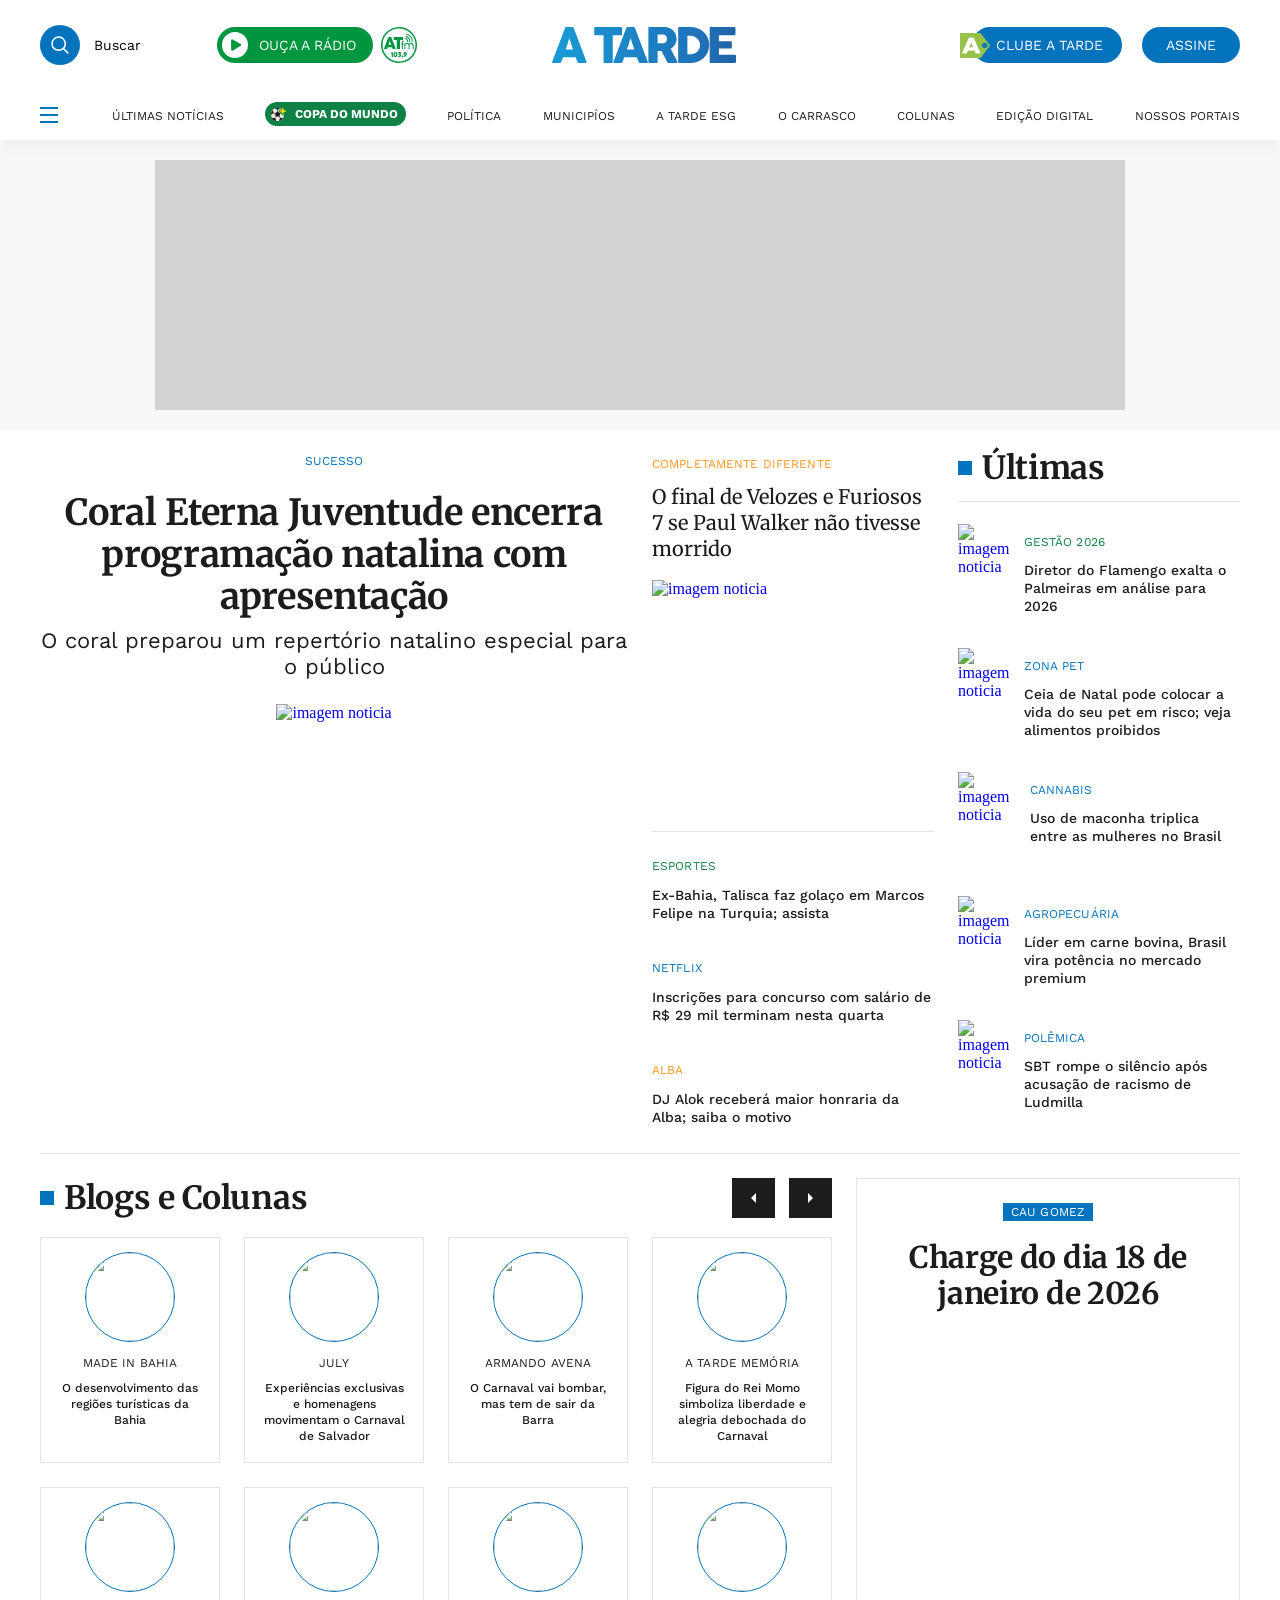
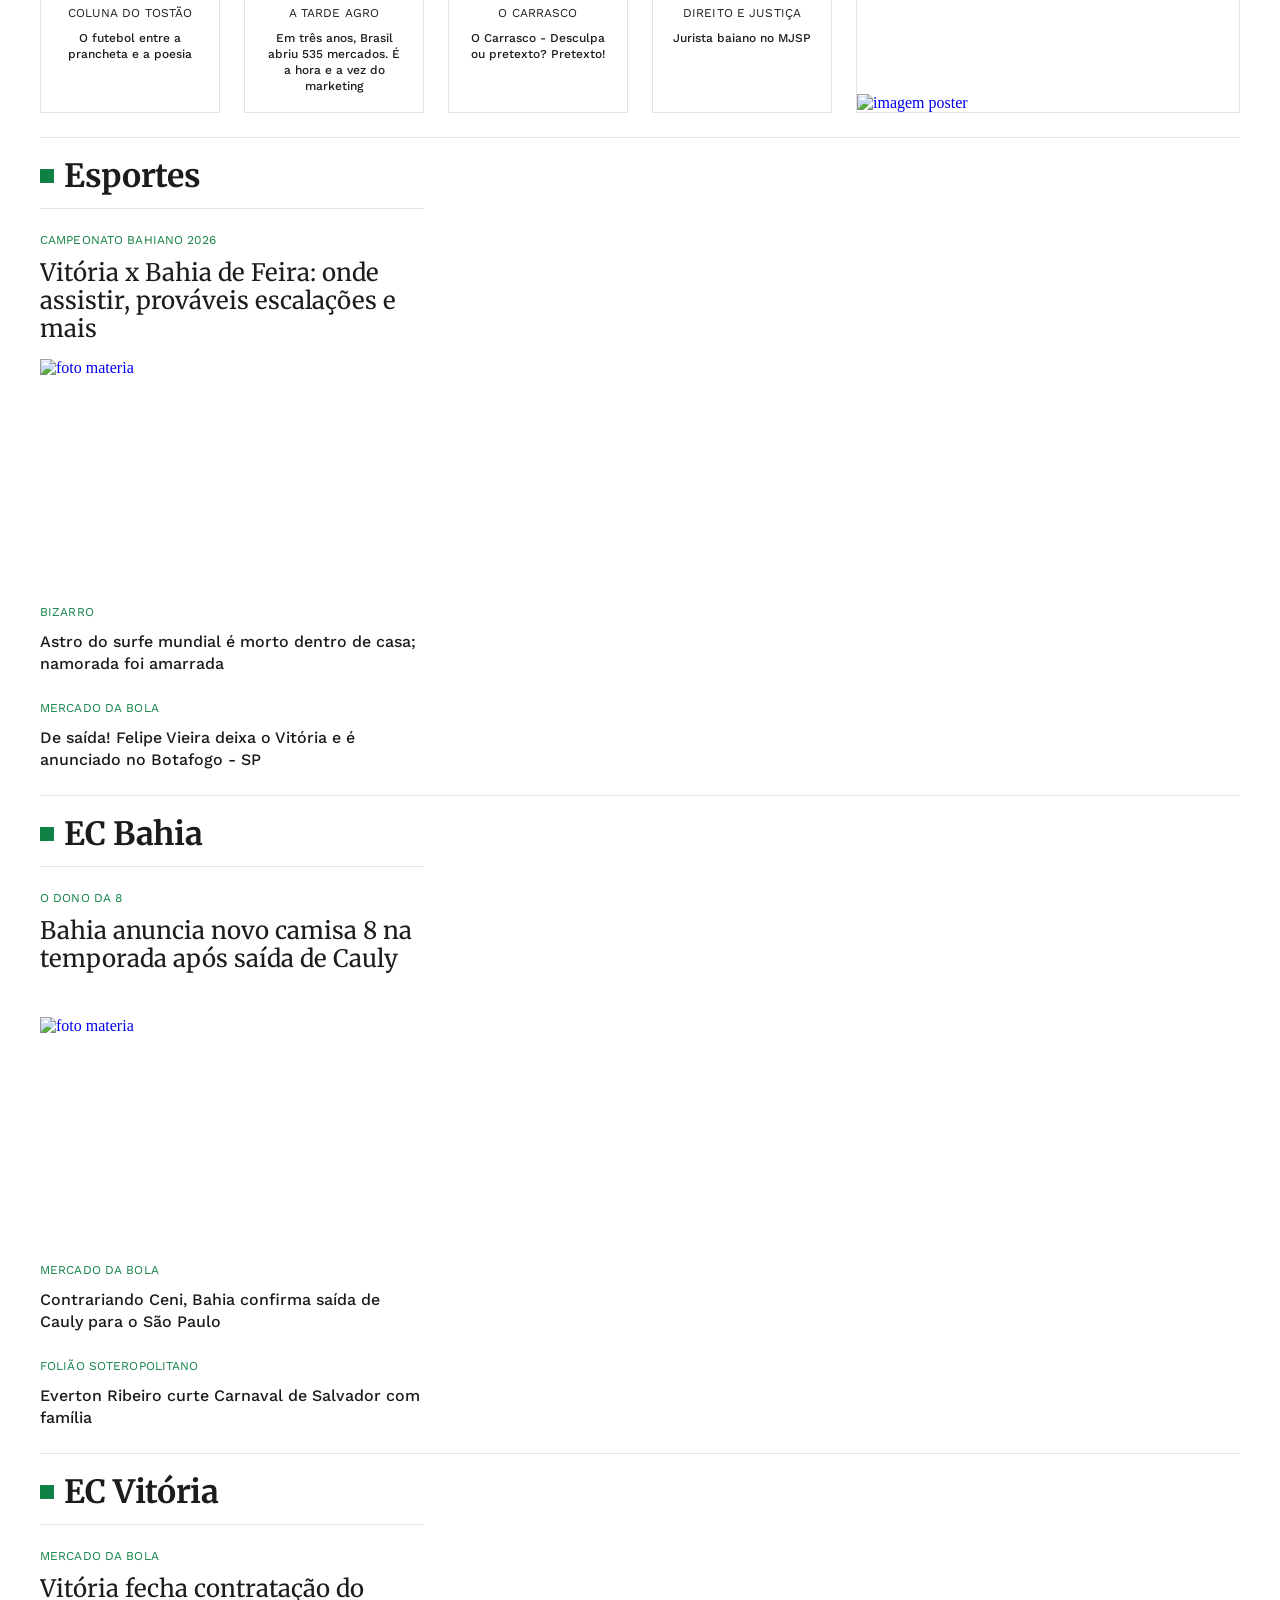
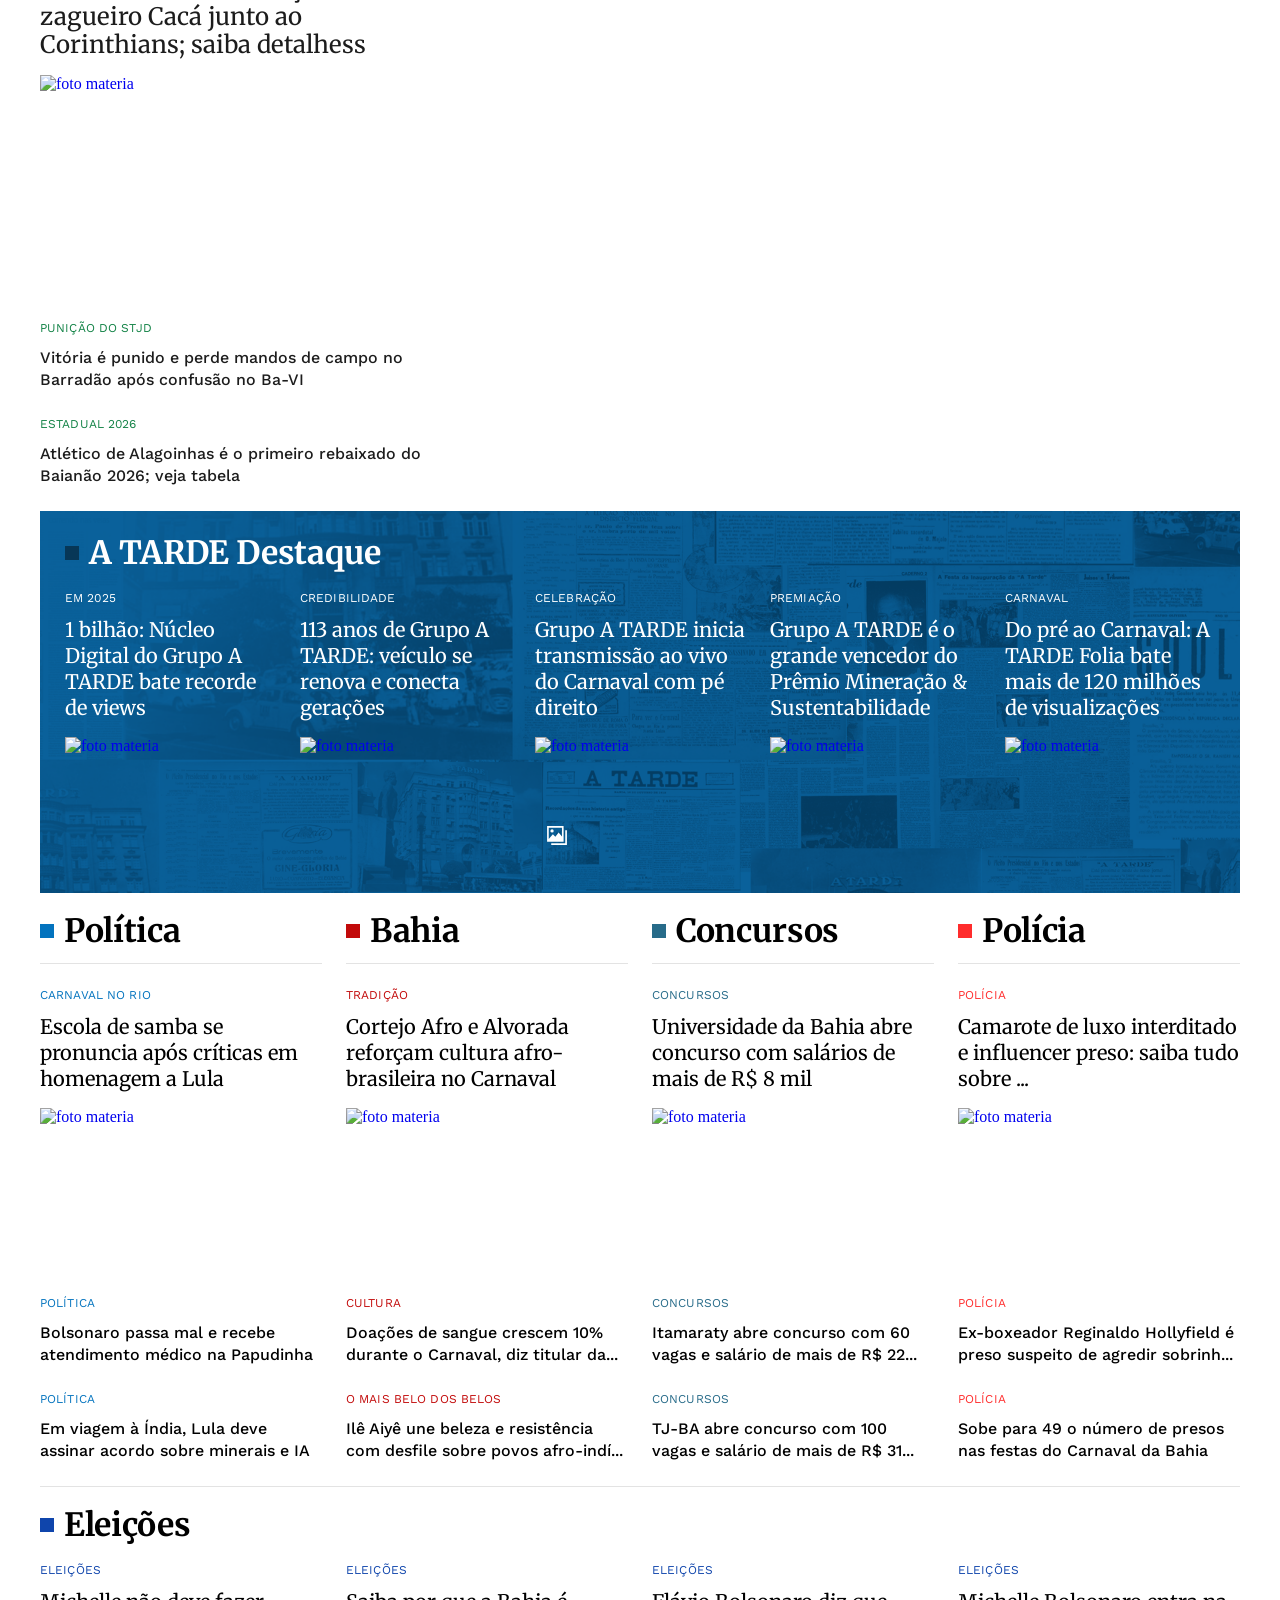
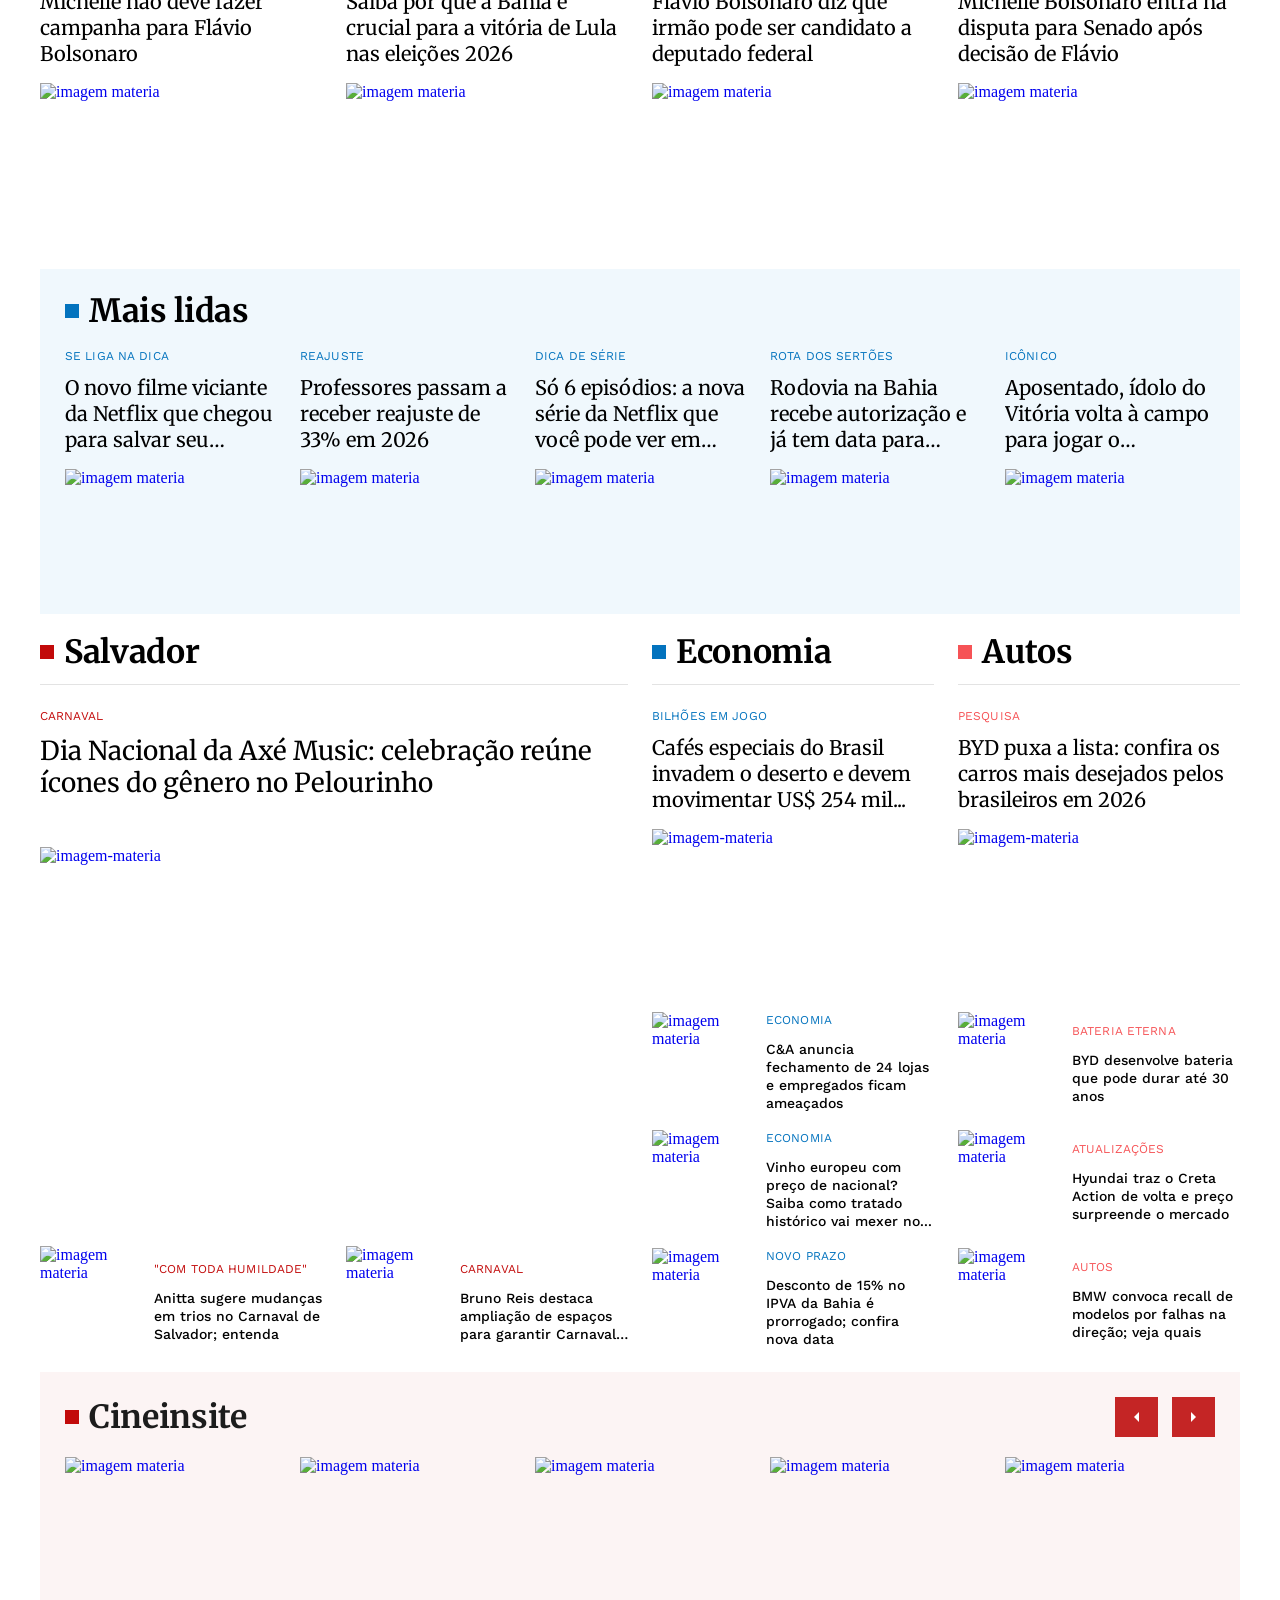
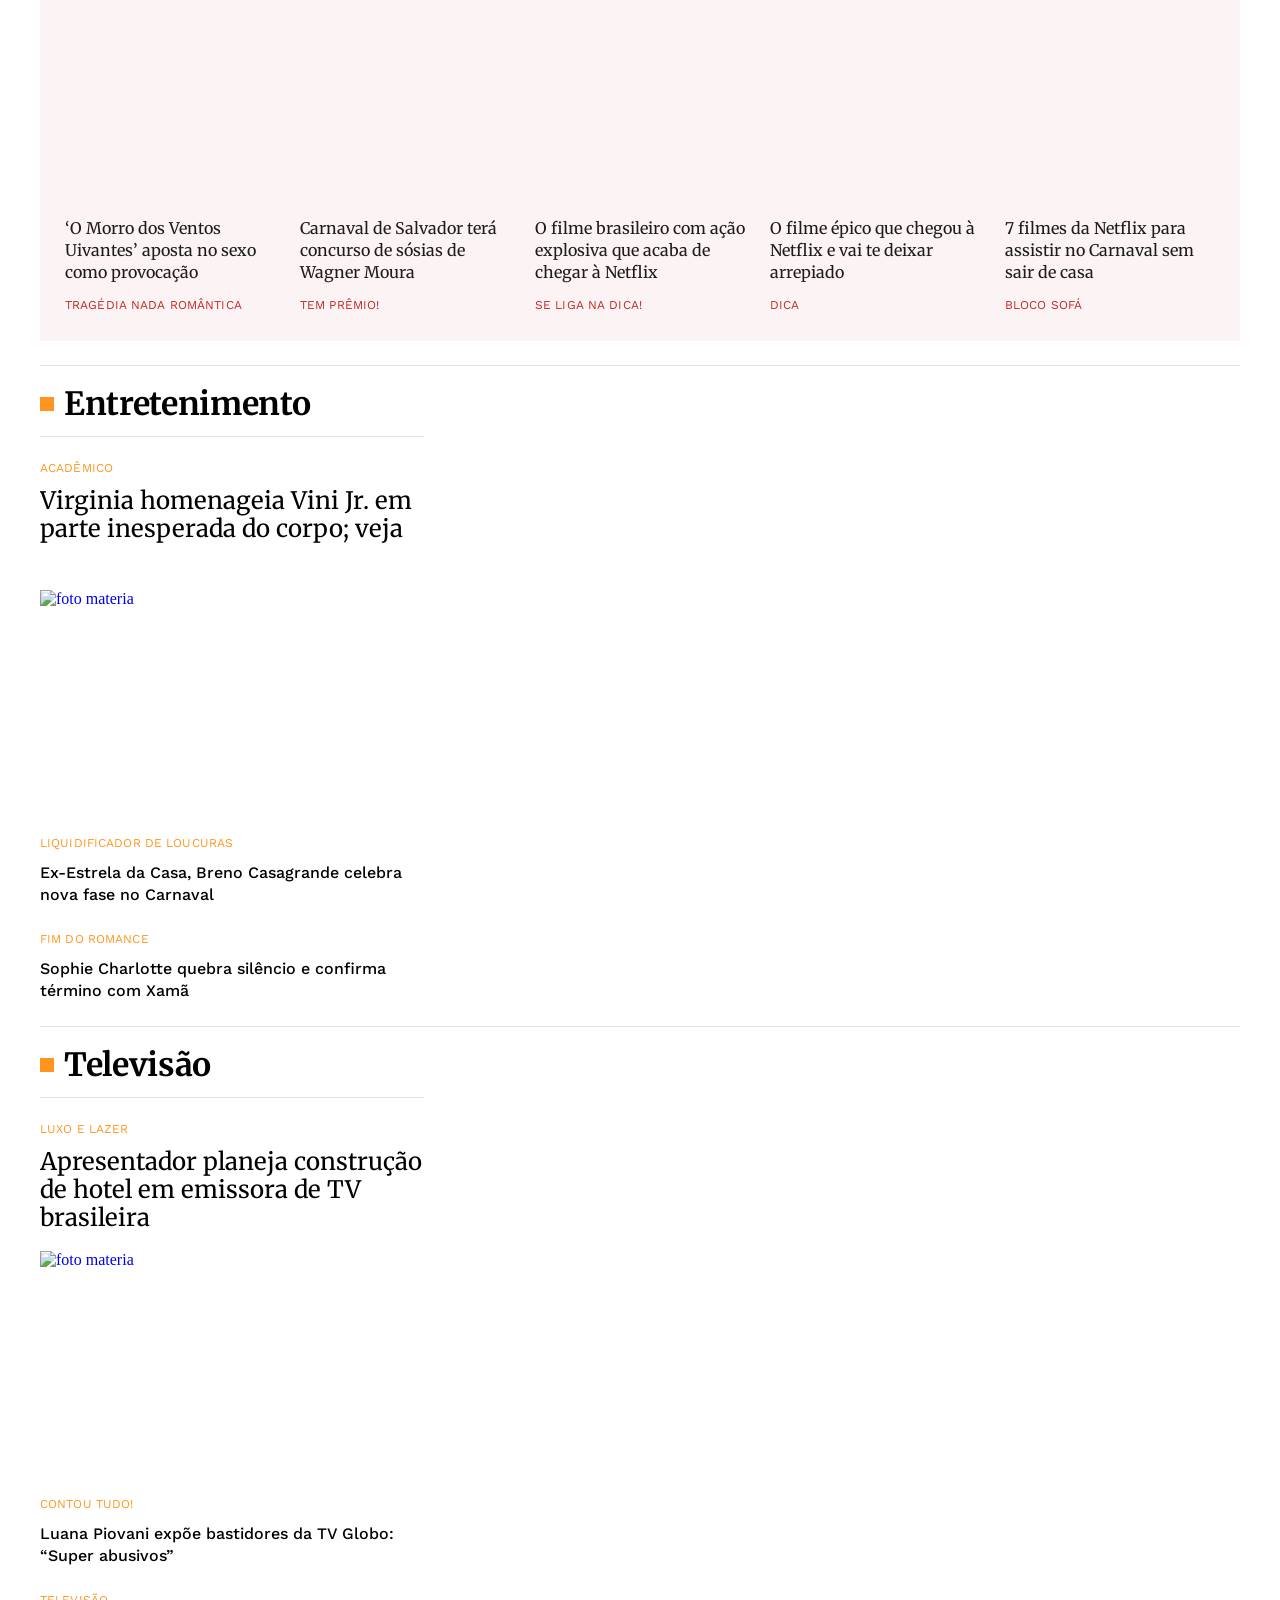
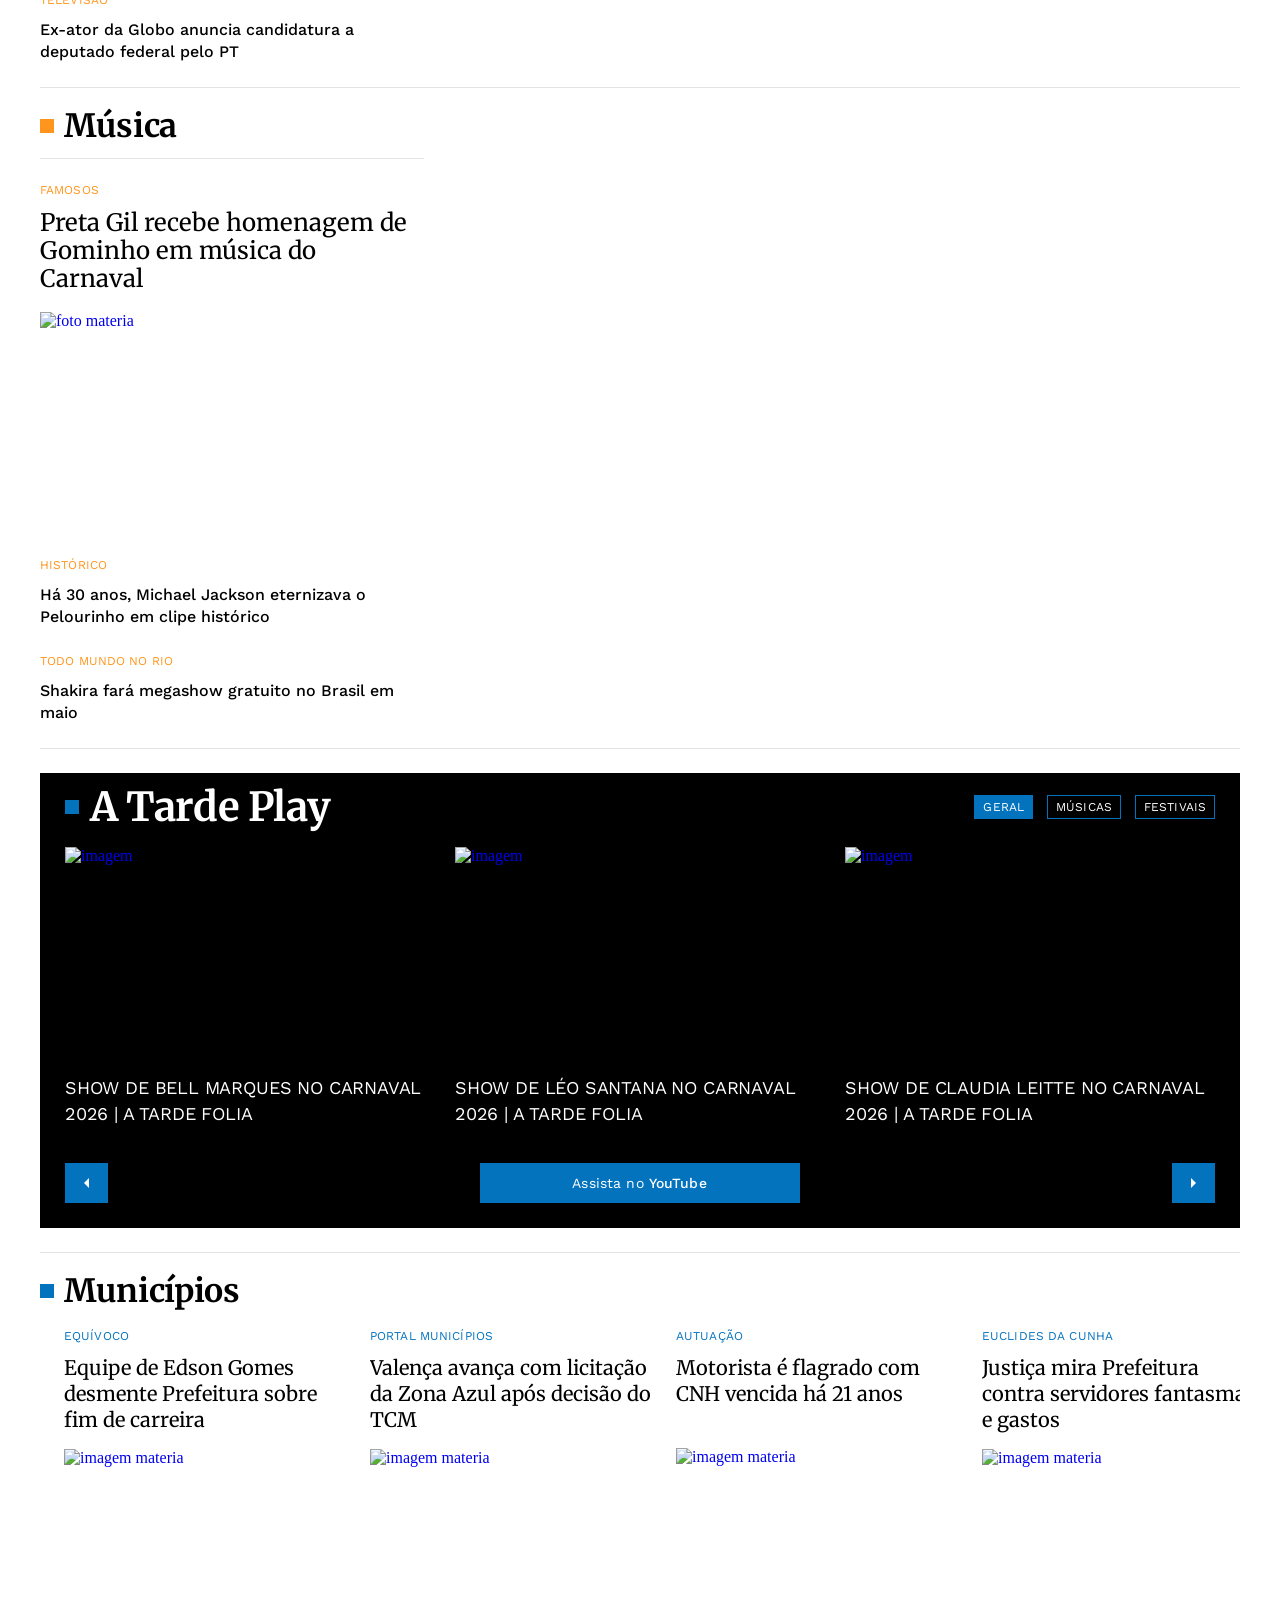
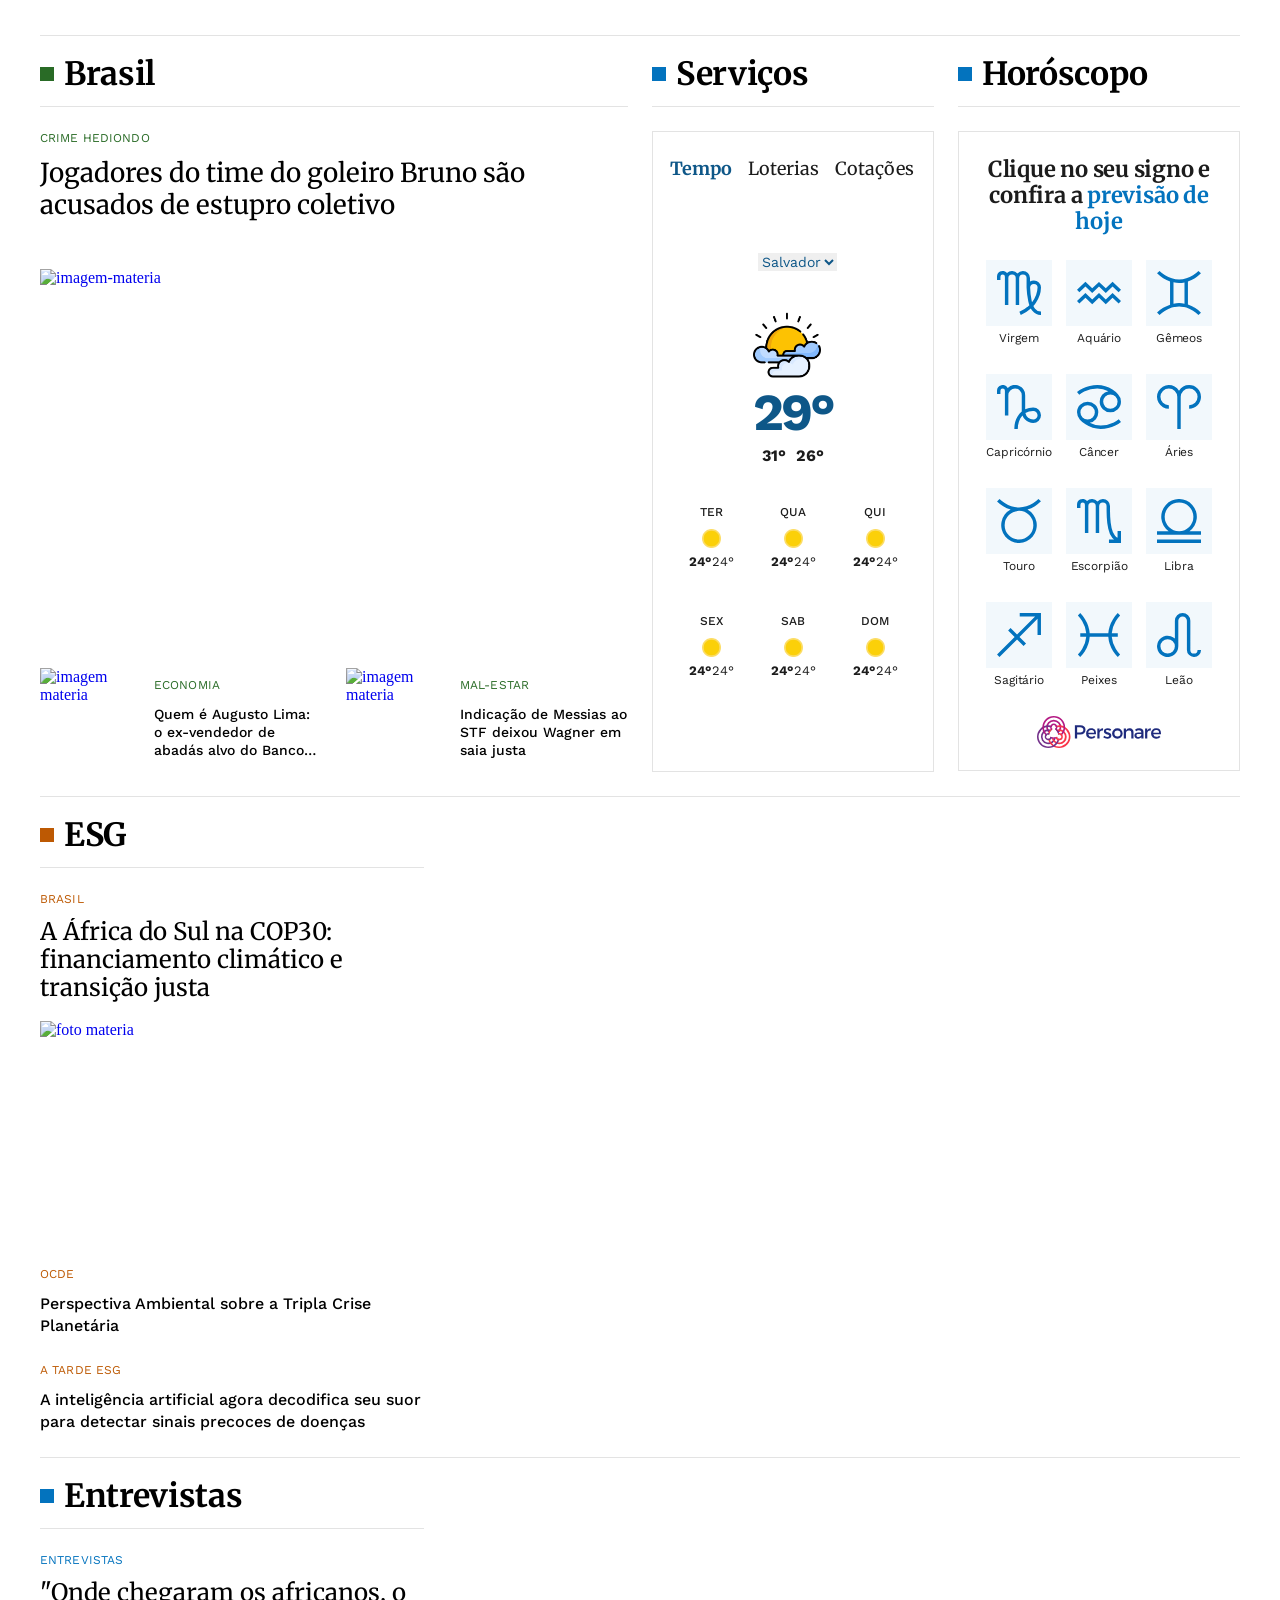
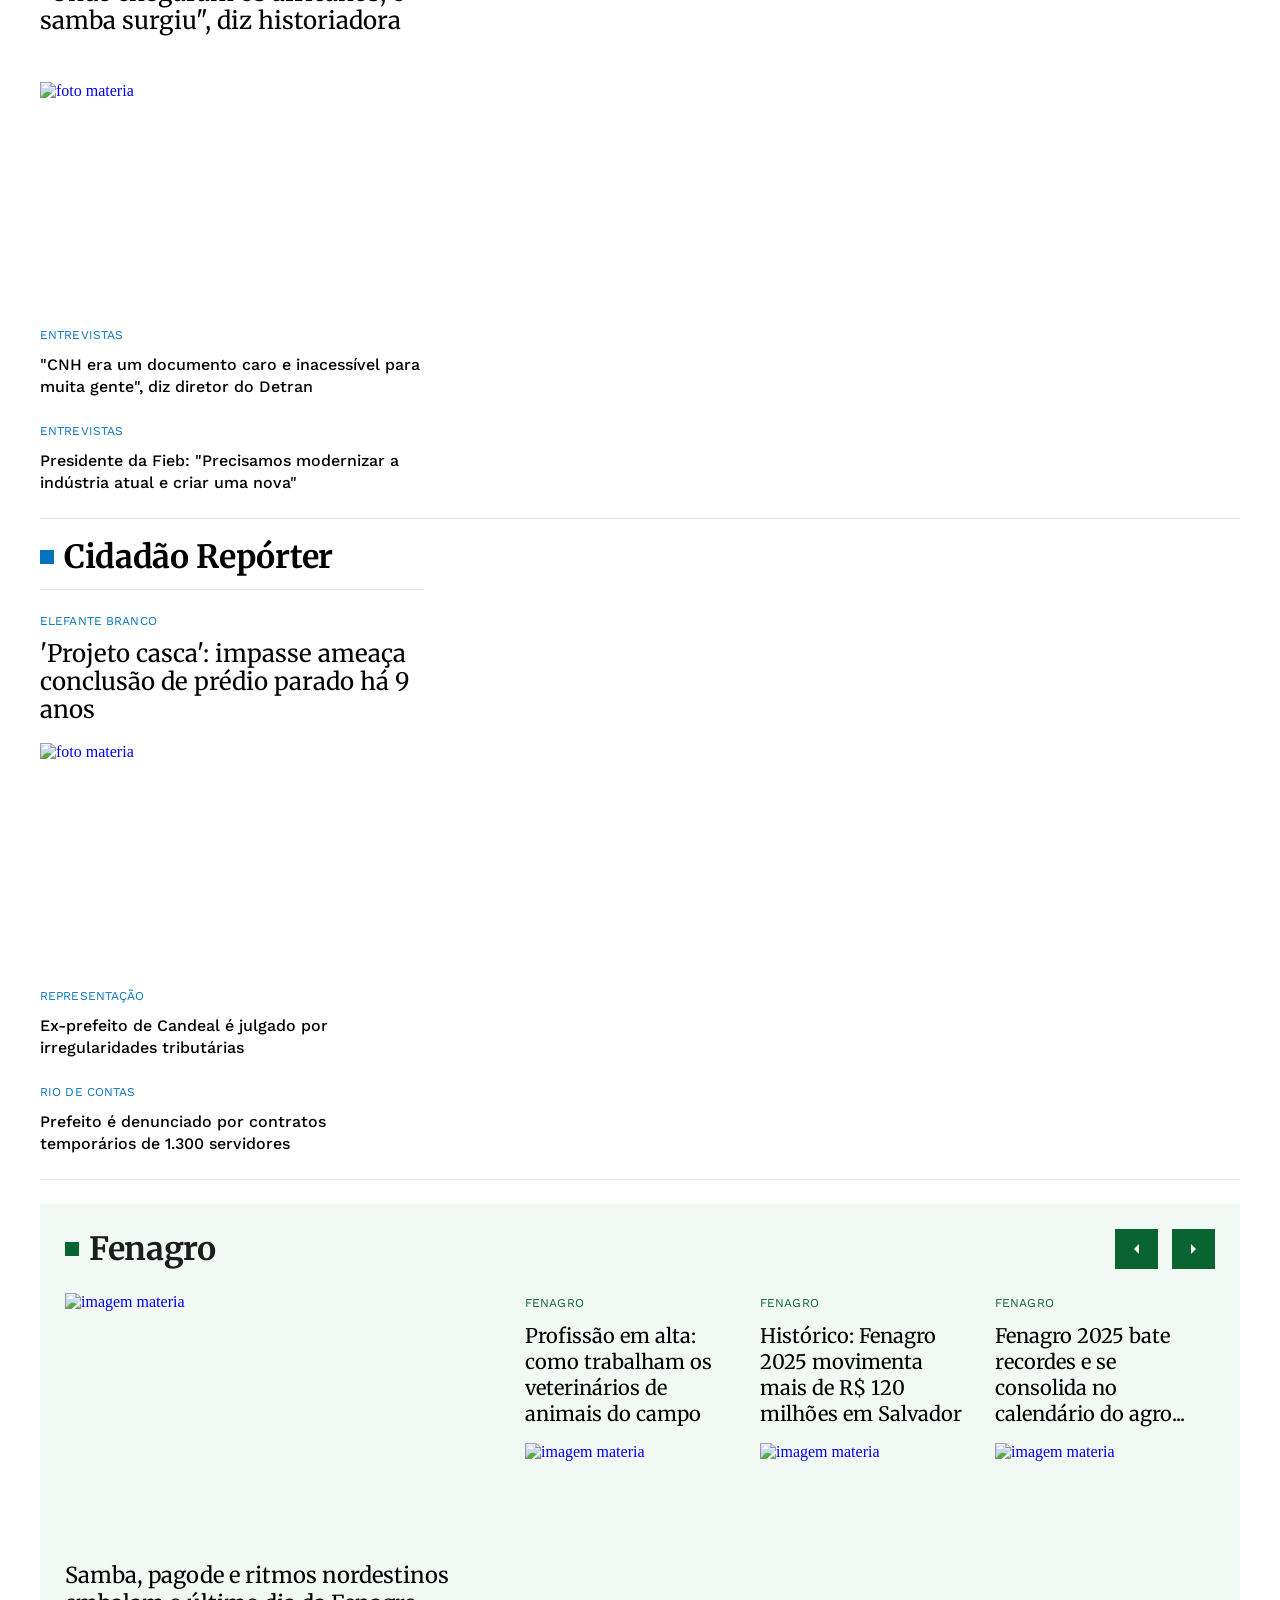
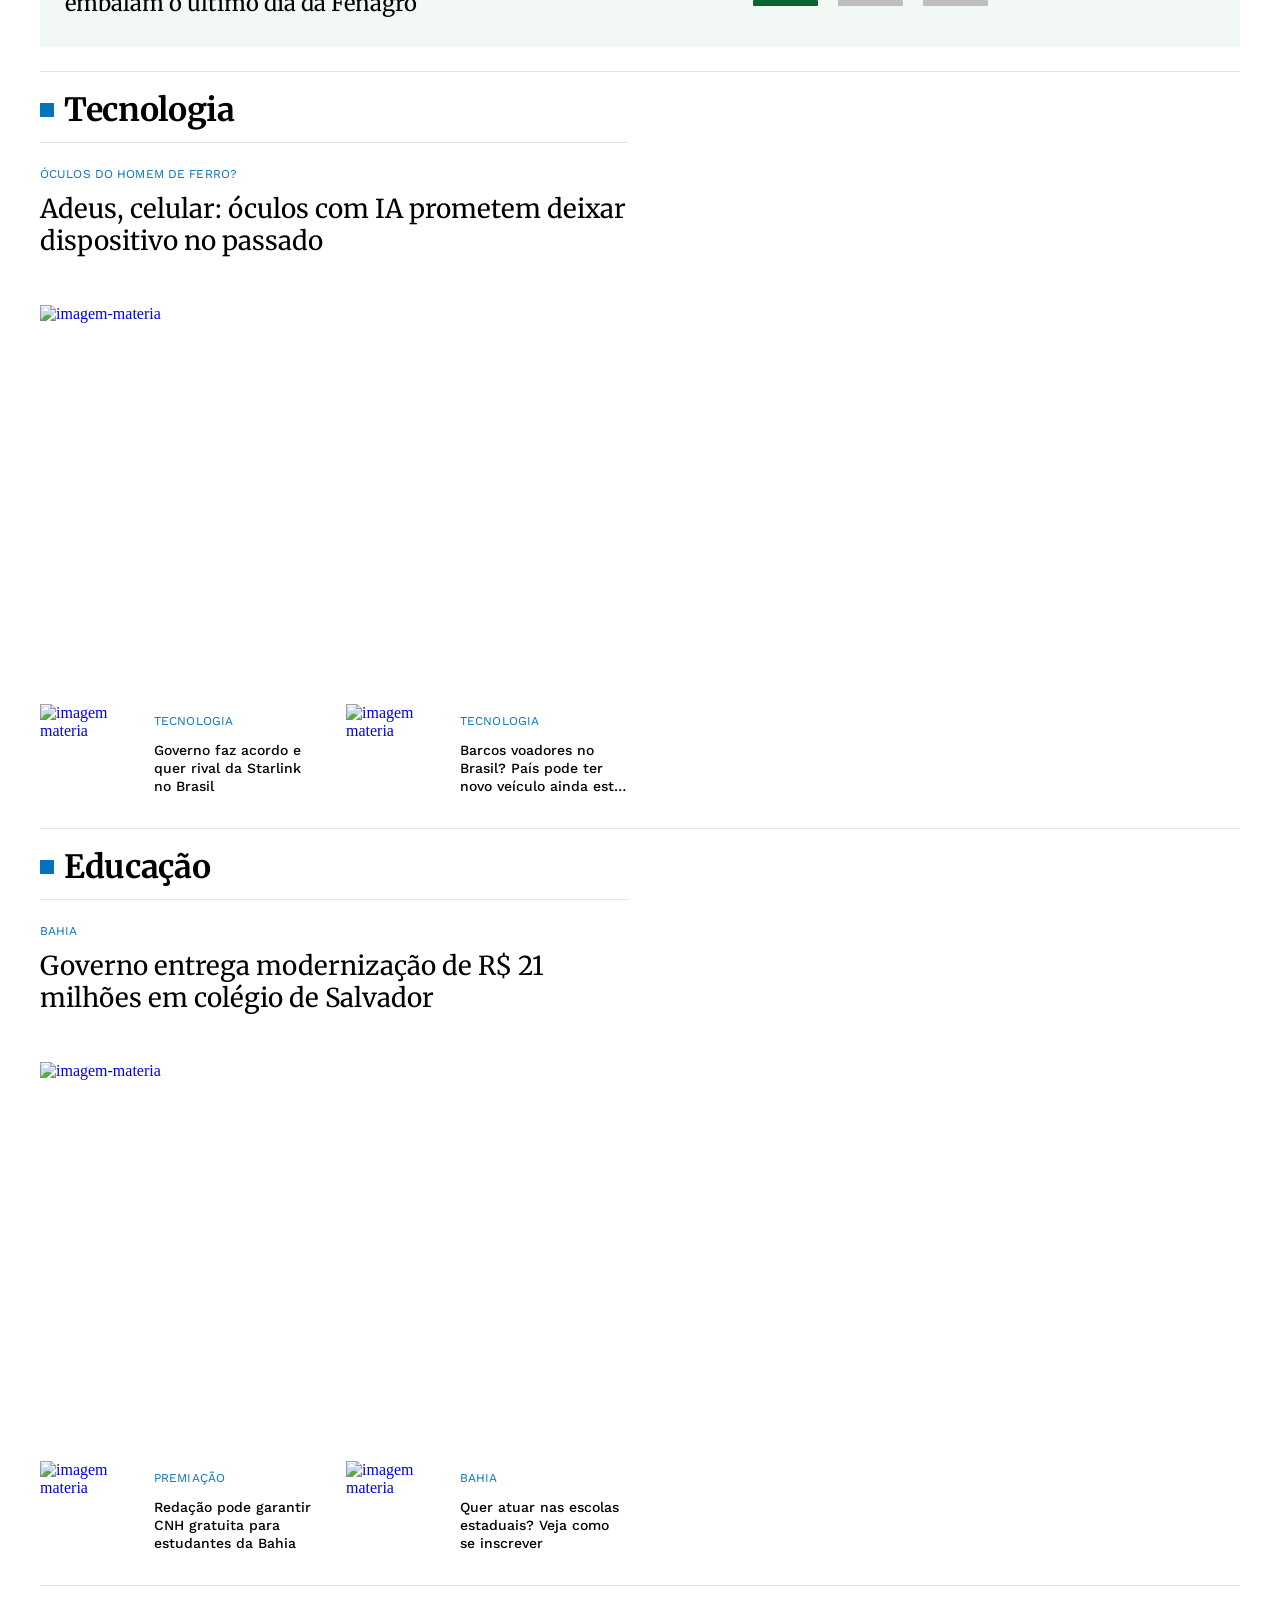
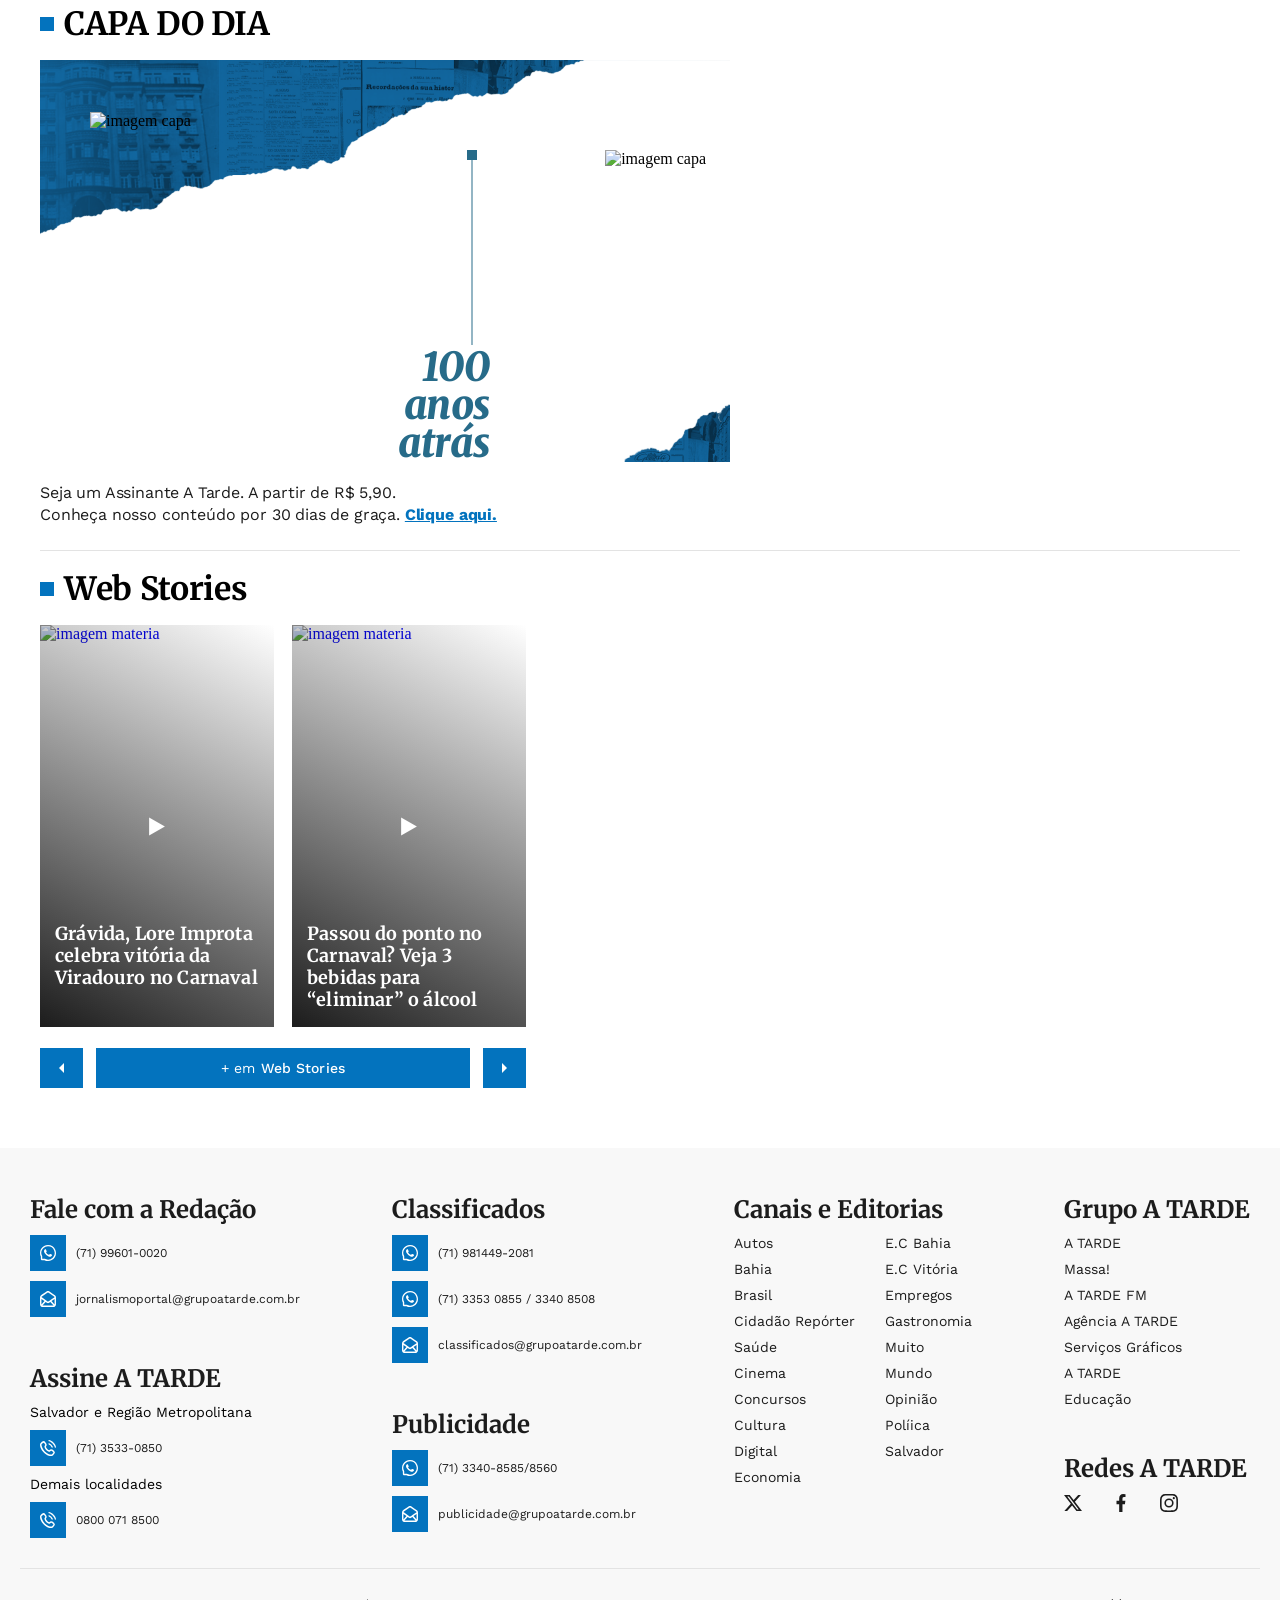
==== commit 2a42fb49: "baixando splide" ====
--- a/index-mobile.html
+++ b/index-mobile.html
@@ -6,8 +6,8 @@
       <meta name="description" content="Portal de noticias A Tarde, com informações sobre política, economia, esportes, cultura e muito mais." />
       <title>A Tarde</title>
       <link rel="stylesheet" href="style.css">
-      <link rel="stylesheet" href="https://cdn.jsdelivr.net/npm/@splidejs/splide@4.1.4/dist/css/splide.min.css" />
-      <script src="https://cdn.jsdelivr.net/npm/@splidejs/splide@4.1.4/dist/js/splide.min.js" defer></script>
+      <link rel="stylesheet" href="./atr_home_imagens/splide/splide.min.css" />
+      <script src="./atr_home_imagens/splide/splide.min.js" defer></script>
       <script src="script.js" defer></script>
    </head>
    <body>
@@ -289,7 +289,7 @@
                   <h2>Coral Eterna Juventude encerra programação natalina com apresentação</h2>
                   <p>O coral preparou um repertório natalino especial para o público</p>
                   <figure>
-                     <img src="https://cdn.atarde.com.br/img/Chamada-Home/1390000/764x552/pms-acusados-de-matar-jovens-durante-acao-na-gambo0139588900202607201450/scaleDownOutsideFillBackground-1.webp?fallback=https%3A%2F%2Fcdn.atarde.com.br%2Fimg%2FChamada-Home%2F1390000%2Fpms-acusados-de-matar-jovens-durante-acao-na-gambo0139588900202607201450.jpg%3Fxid%3D7146763&xid=7146763" alt="imagem noticia">
+                     <img src="https://cdn.atarde.com.br/img/Chamada-Home/1390000/764x552/pms-acusados-de-matar-jovens-durante-acao-na-gambo0139588900202607201450/scaleDownOutsideFillBackground-1.webp?fallback=https%3A%2F%2Fcdn.atarde.com.br%2Fimg%2FChamada-Home%2F1390000%2Fpms-acusados-de-matar-jovens-durante-acao-na-gambo0139588900202607201450.jpg%3Fxid%3D7146763&xid=7146763" alt="imagem noticia" fetchpriority=high>
                      <span><img src="atr_home_imagens/outros/play-1001-svgrepo-com.svg" alt="play"></span>
                   </figure>
                </a>
--- a/style.css
+++ b/style.css
@@ -67,7 +67,7 @@
 
 @font-face {
     font-family: 'Merriweather-Black-Italic';
-    src: url(atr_home_imagens/fonte/merriweather/merriweather-v33-latin-black-italic.woff2) format('woff2');
+    src: url(atr_home_imagens/fonte/merriweather/merriweather-v33-latin-900italic.woff2) format('woff2');
     font-display: swap;
 }
 
@@ -1150,7 +1150,7 @@
 }
 
 .atr-destaques {
-    background-image: url(atr_home_imagens/imagens/bg_atr_destaques_d.png);
+    background-image: url(atr_home_imagens/imagens/bg_atr_destaques_d.webp);
     background-size: cover;
     background-position: center;
     width: 100%;
@@ -3068,13 +3068,14 @@
 }
 
 .figure-small {
-    max-width: 208.73px;
-    height: 320px;
+    max-width: 216px;
+    height: 312px;
 }
 
 .capa-do-dia-container > figure > img {
     width: 100%;
     height: 100%;
+    object-fit: cover;
 }
 
 .capa-do-dia-container > span {
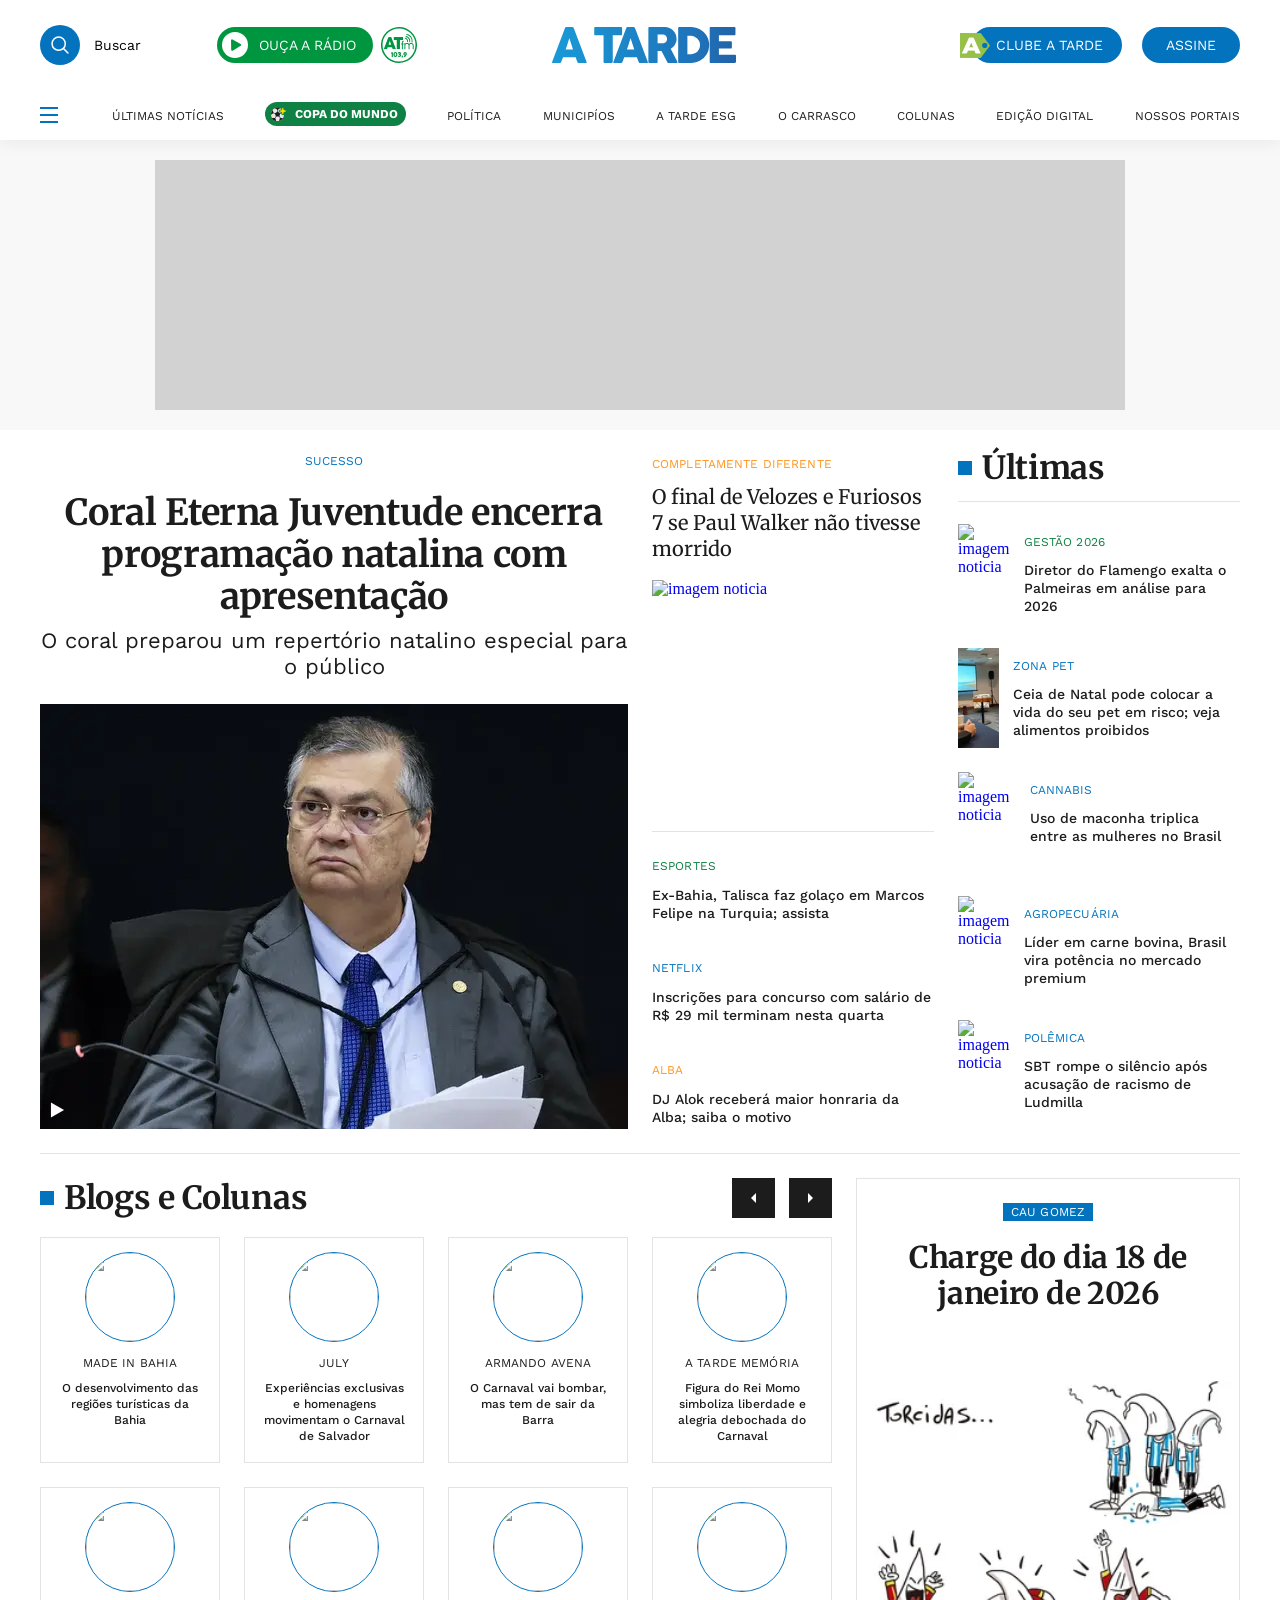
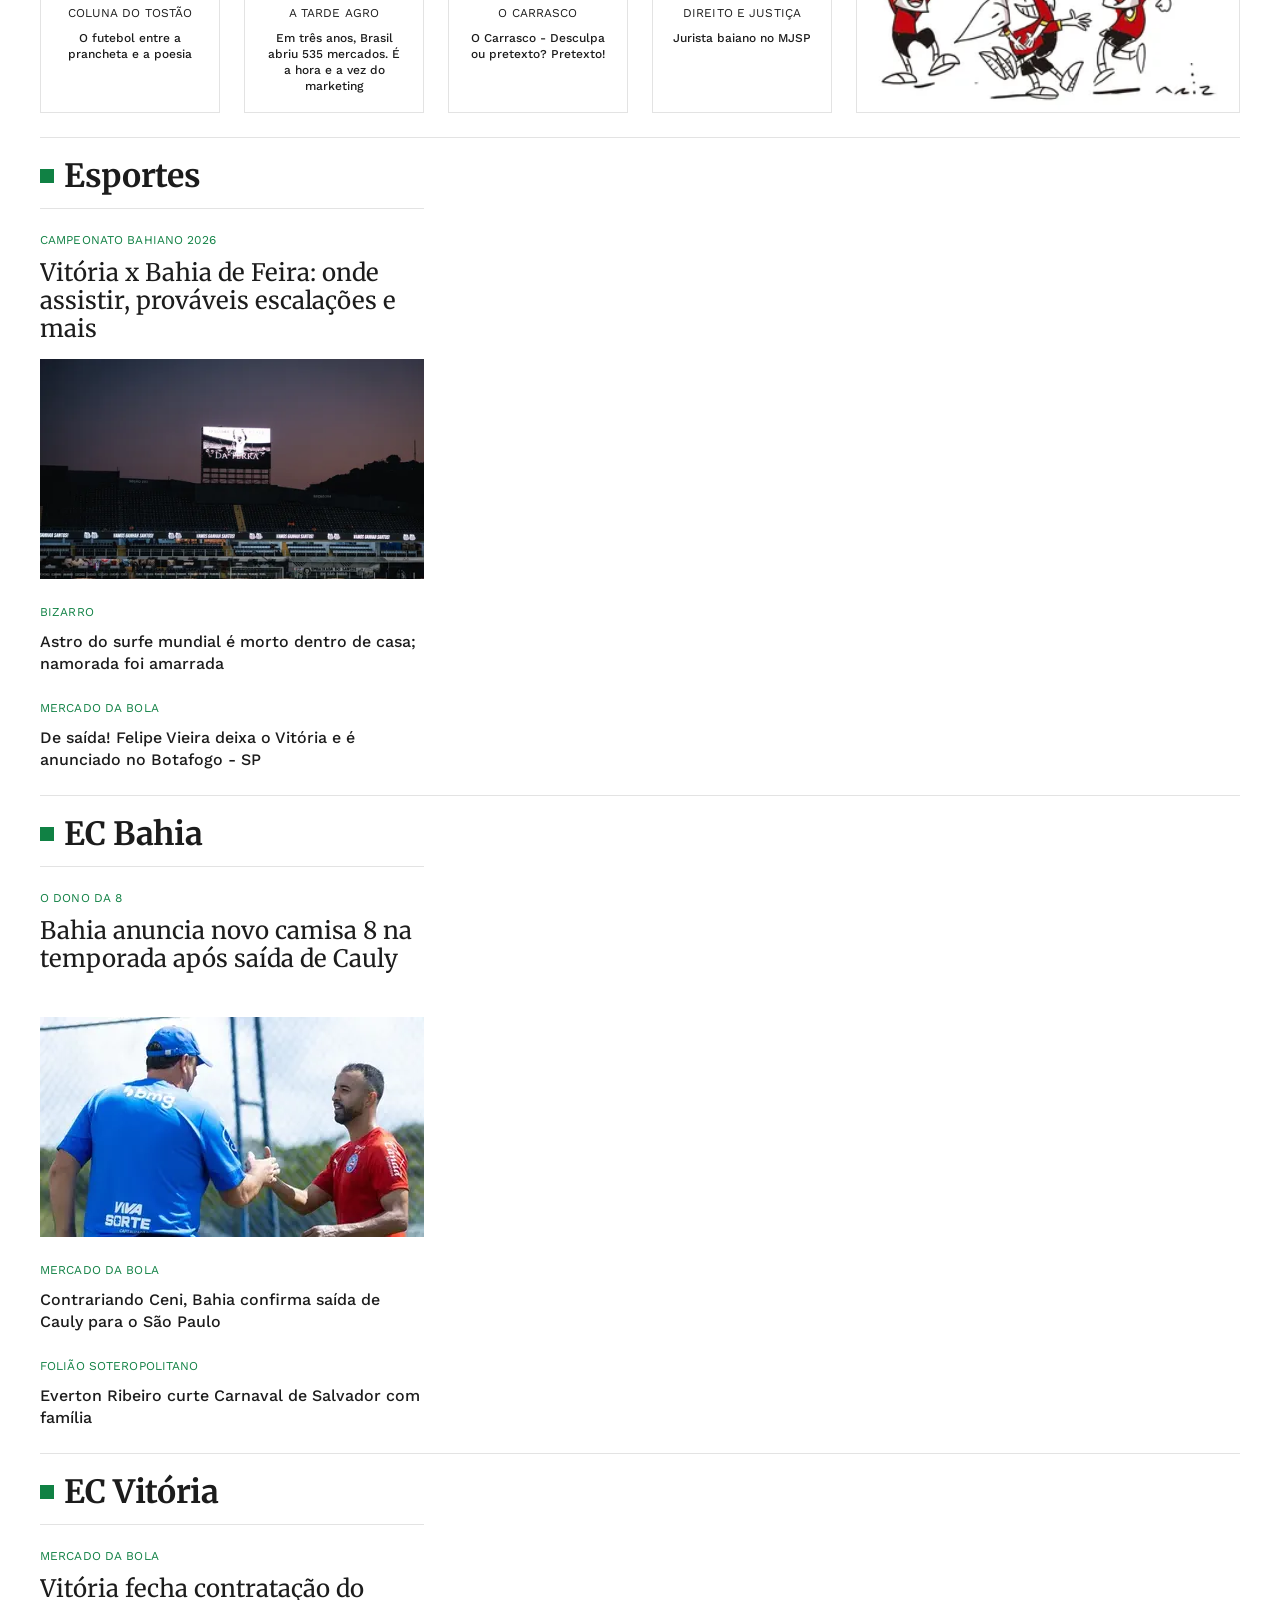
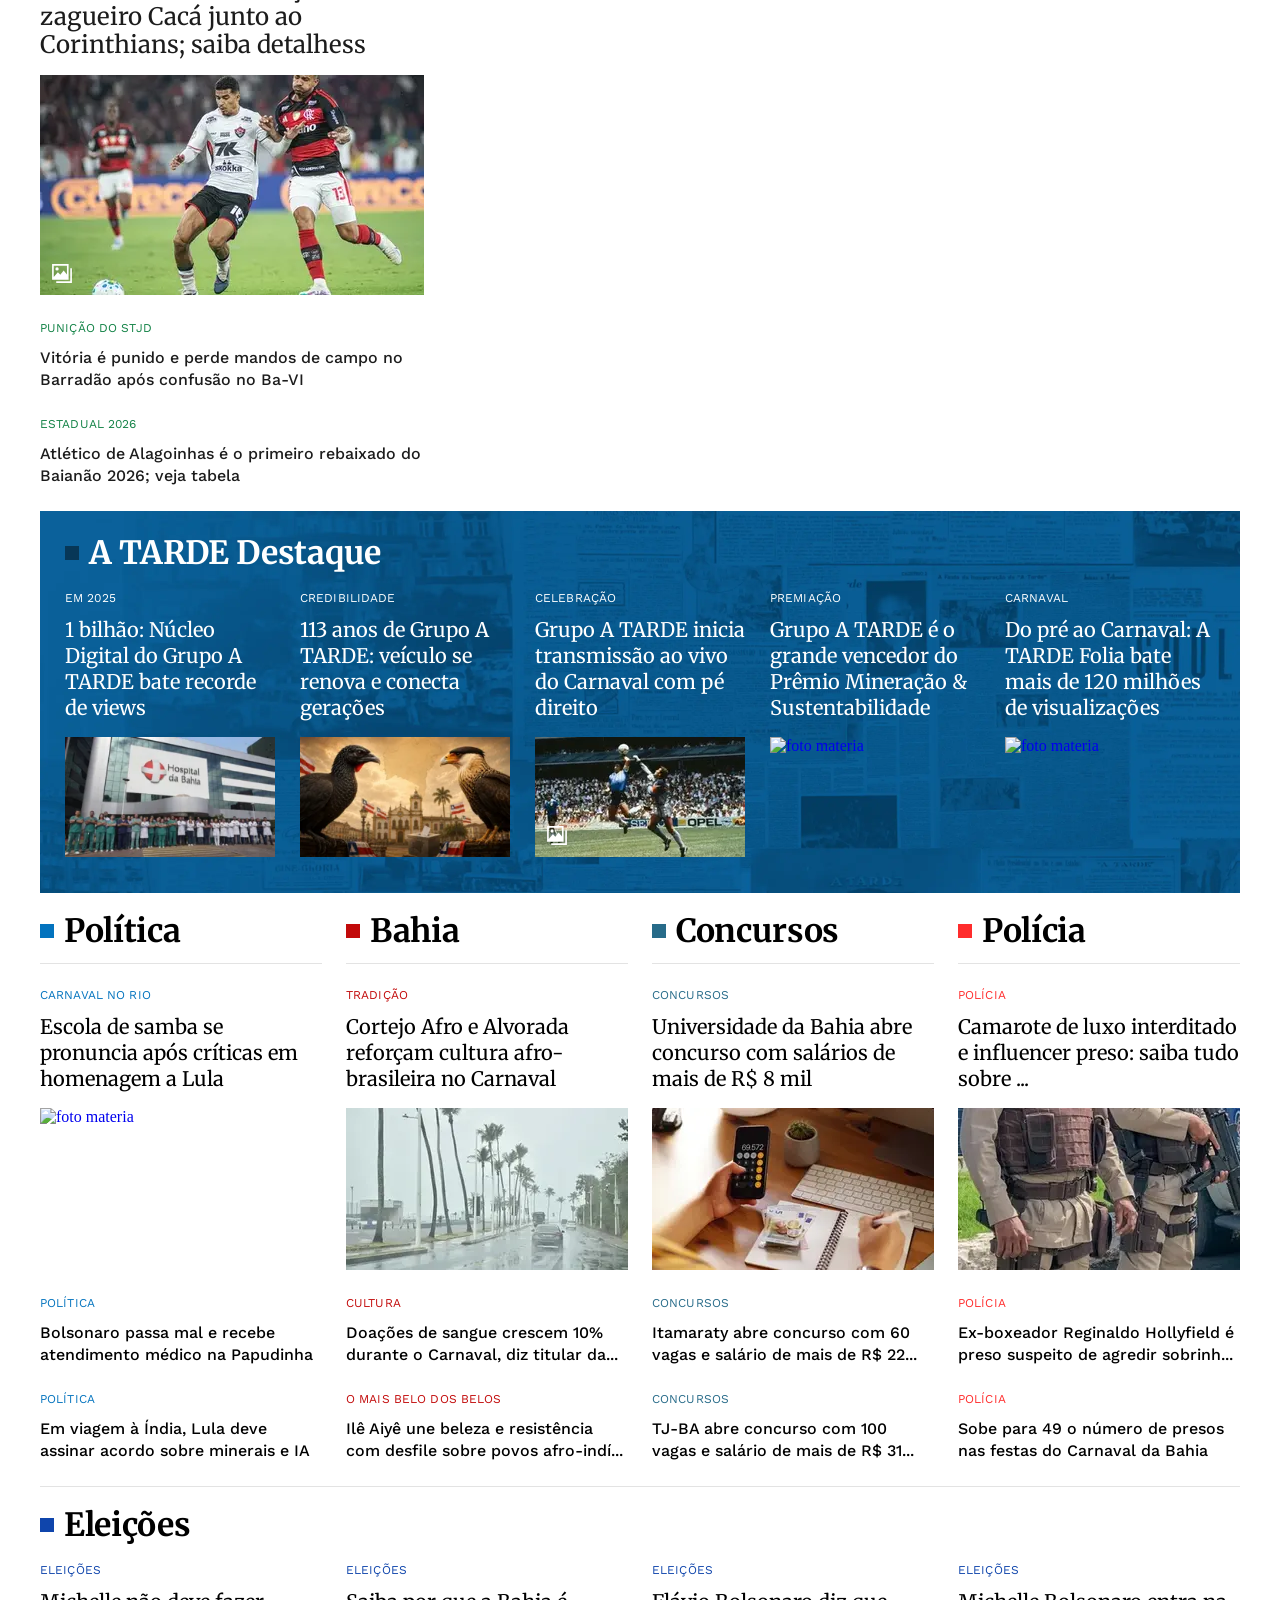
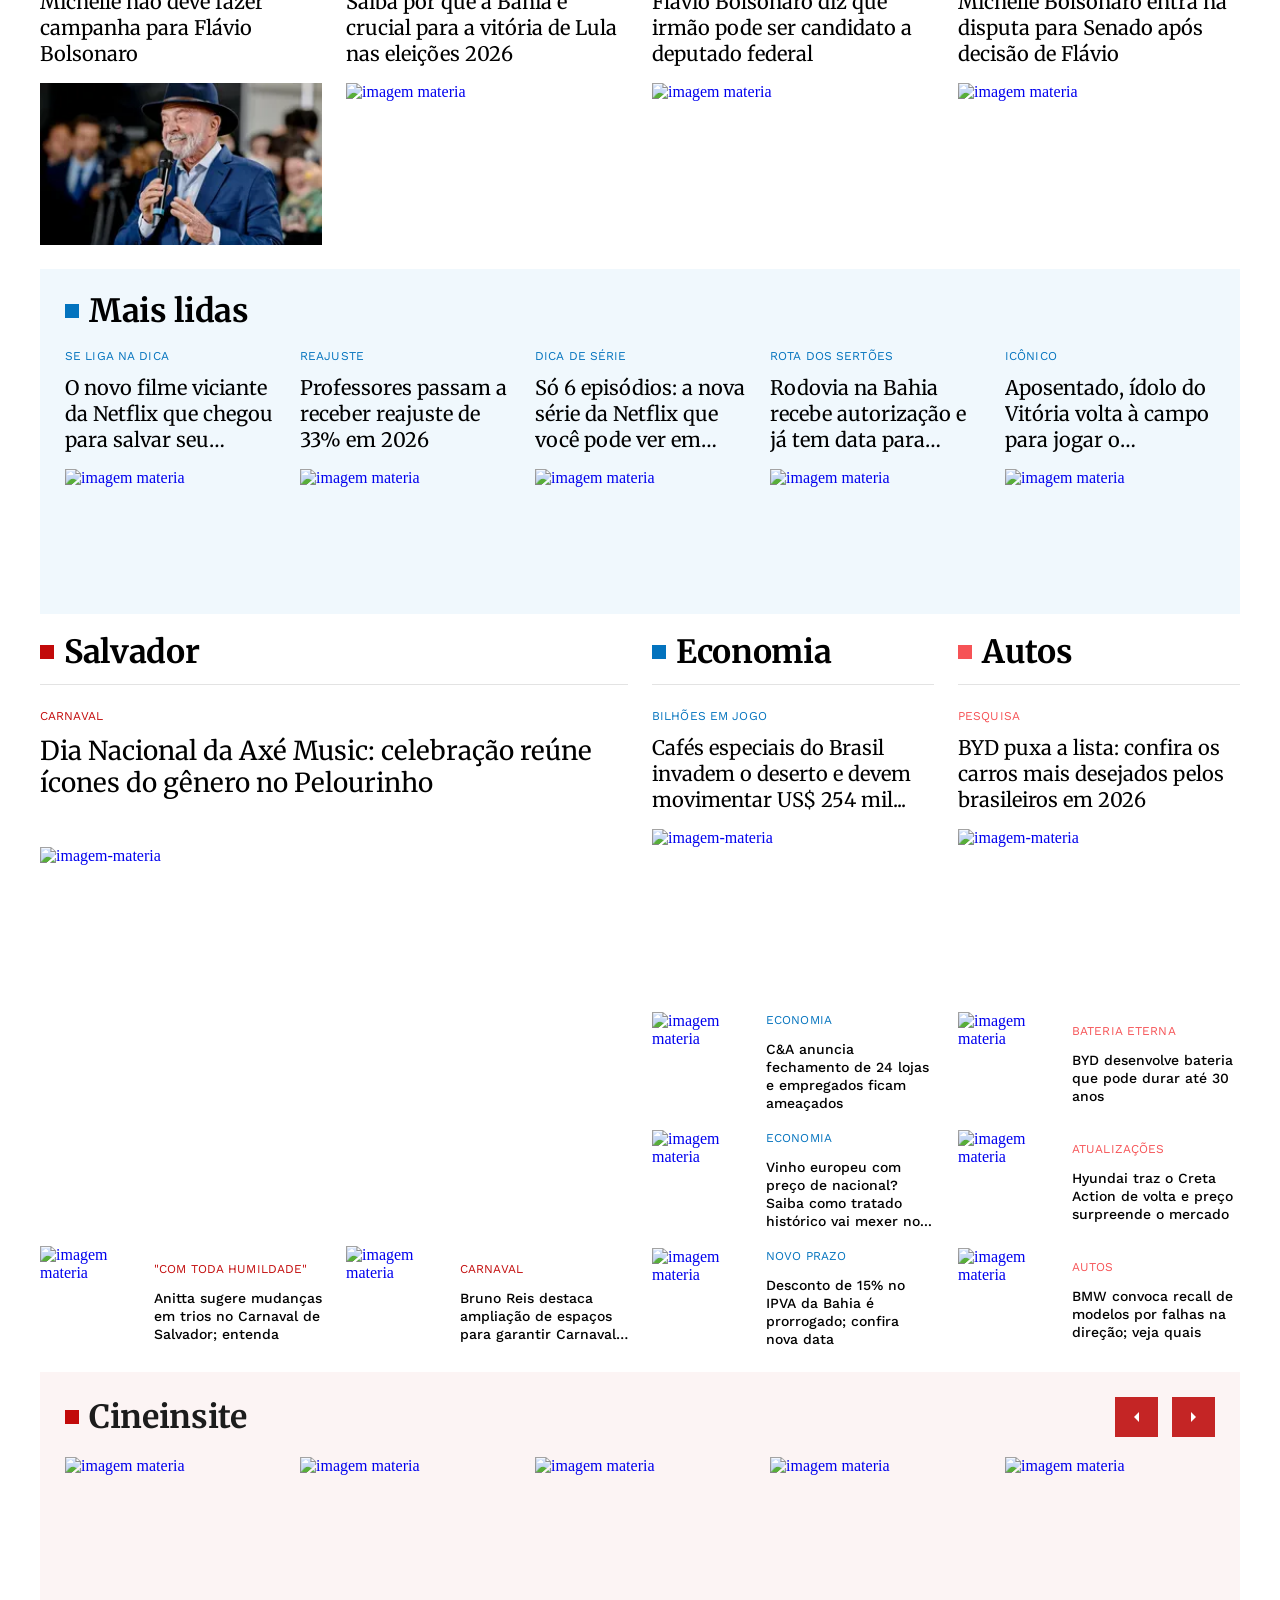
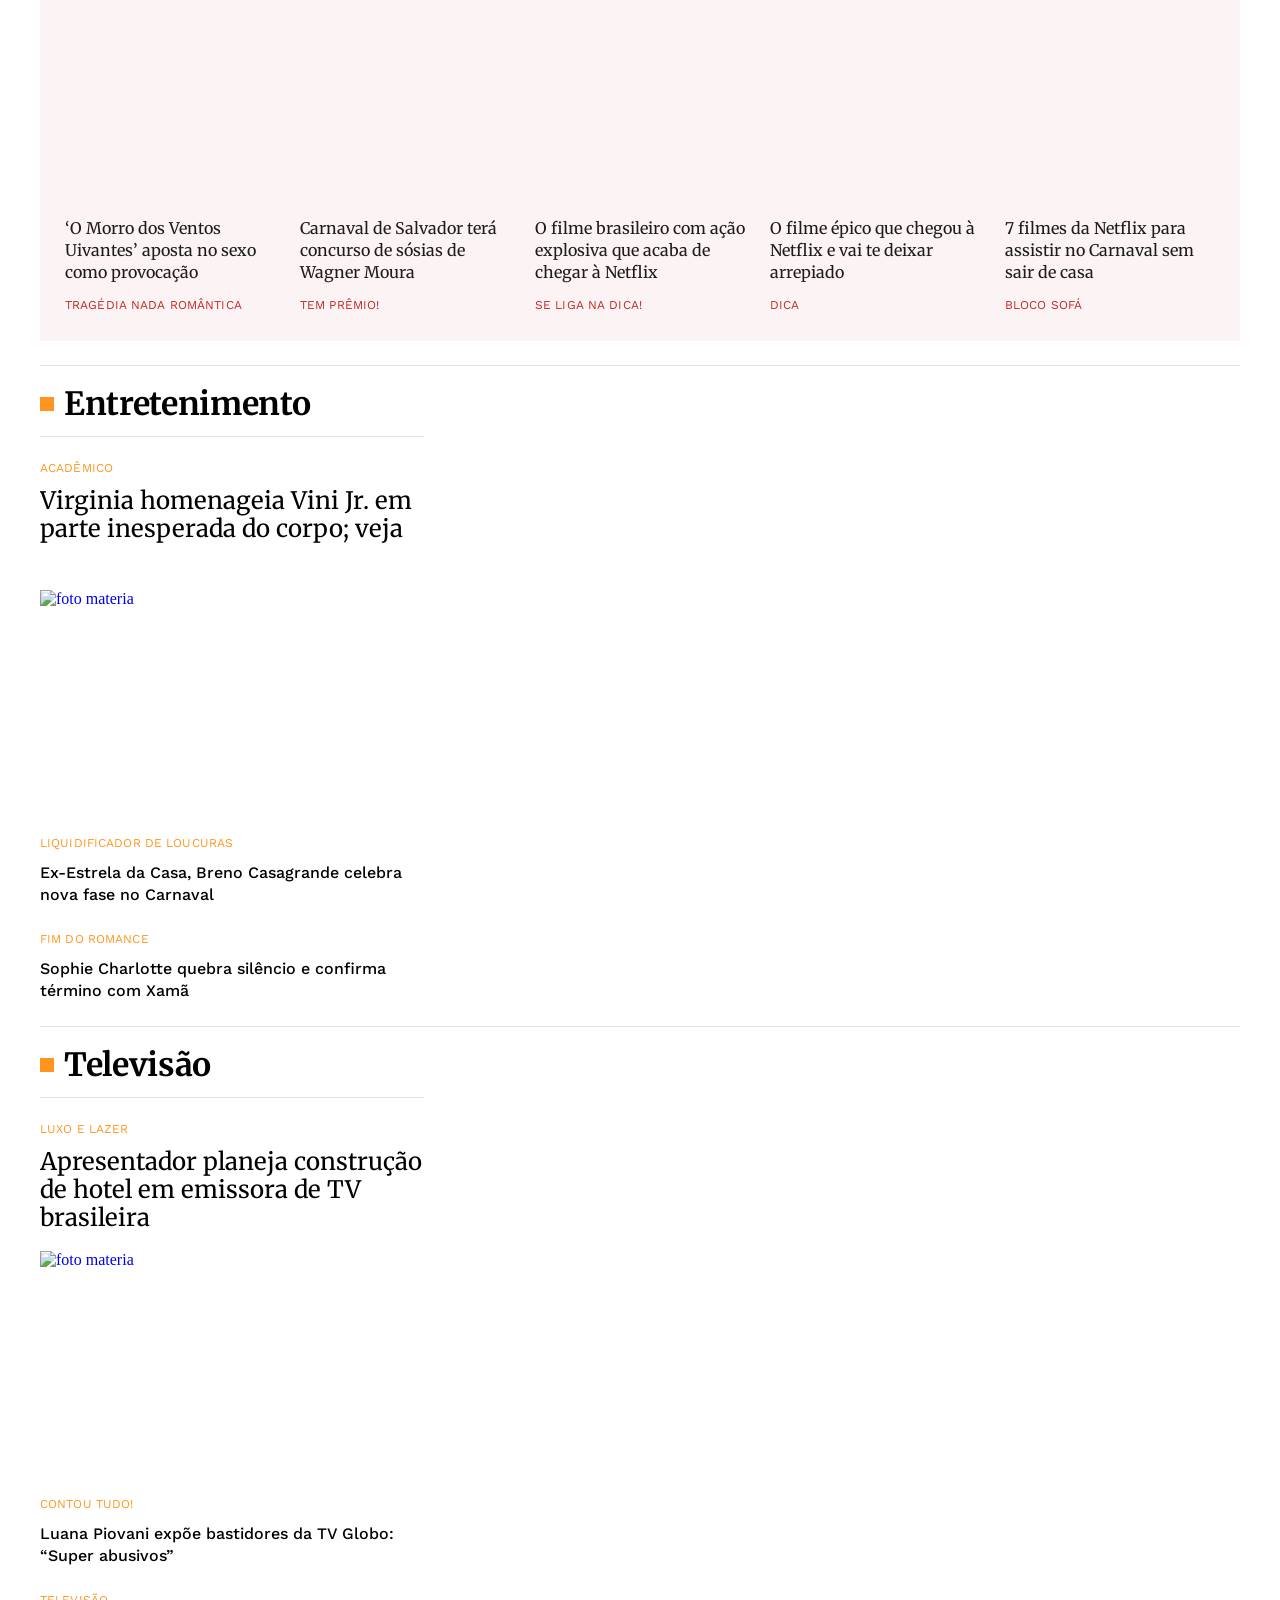
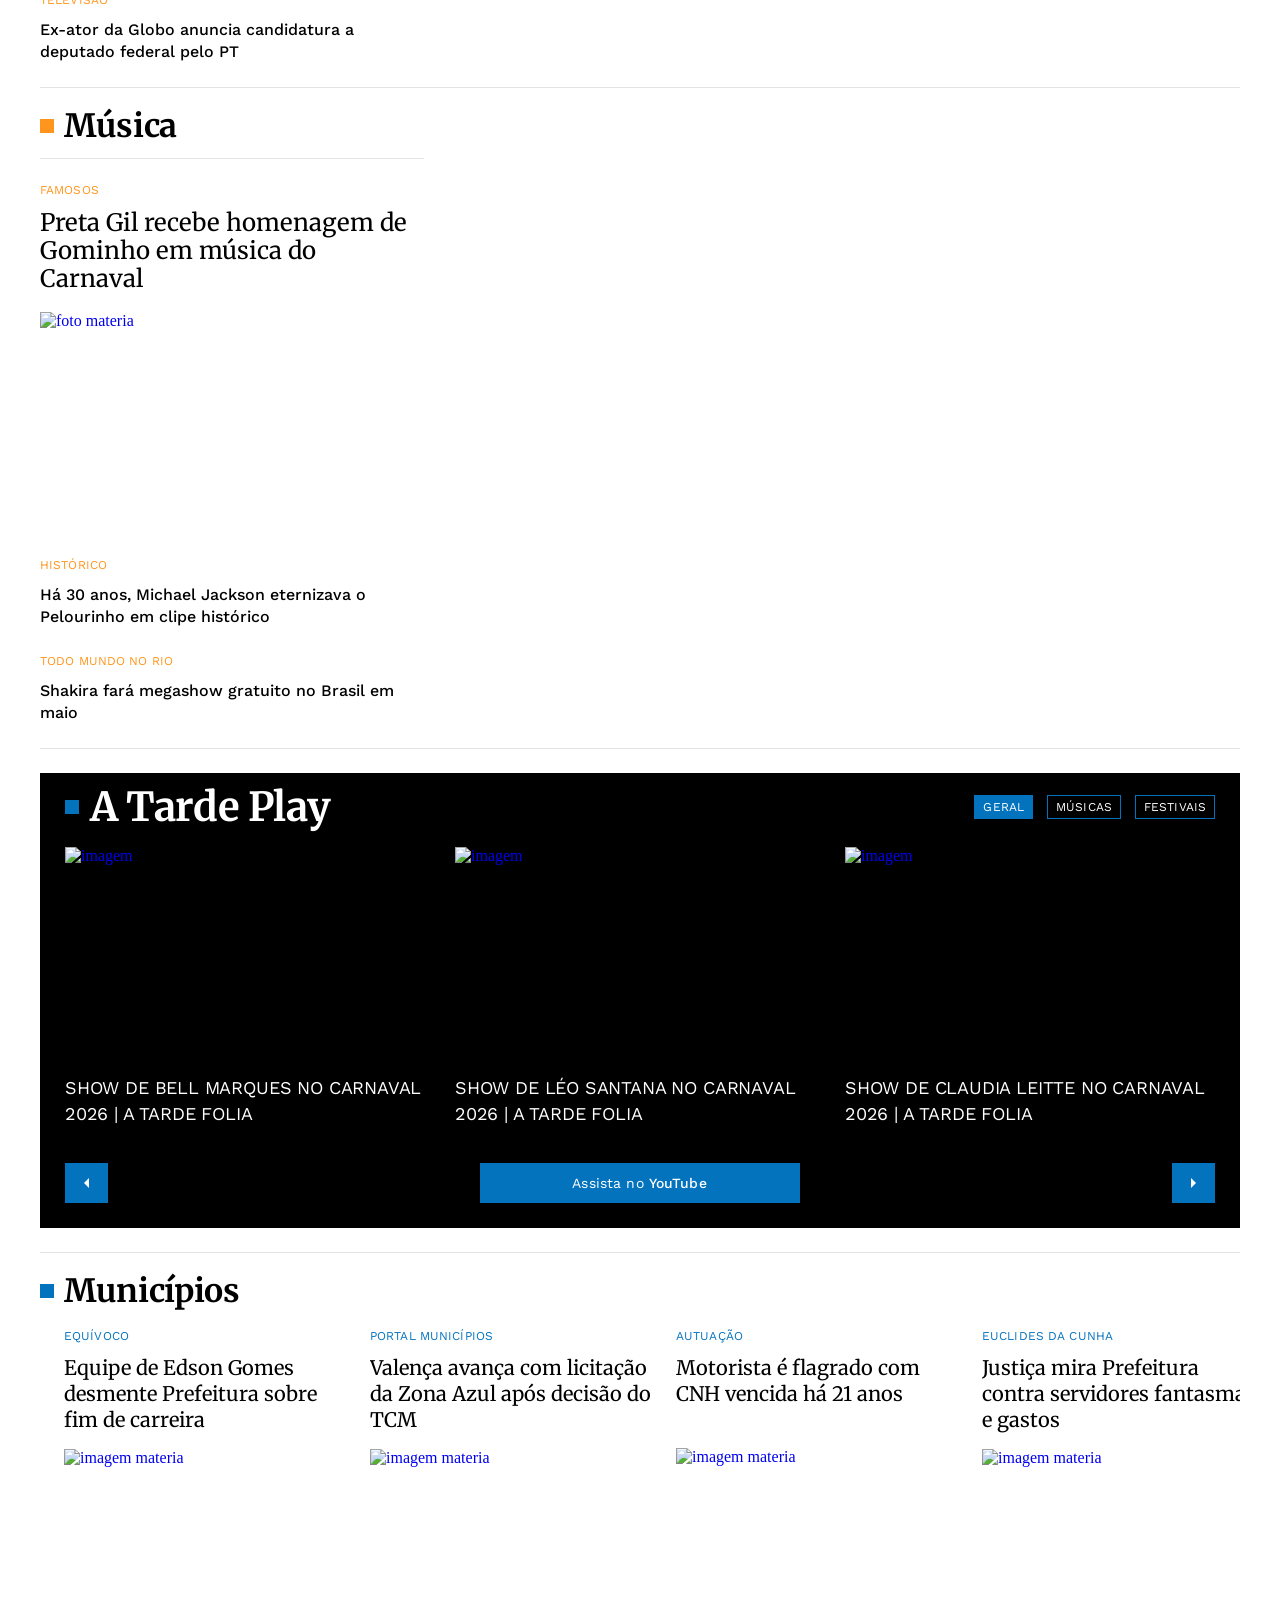
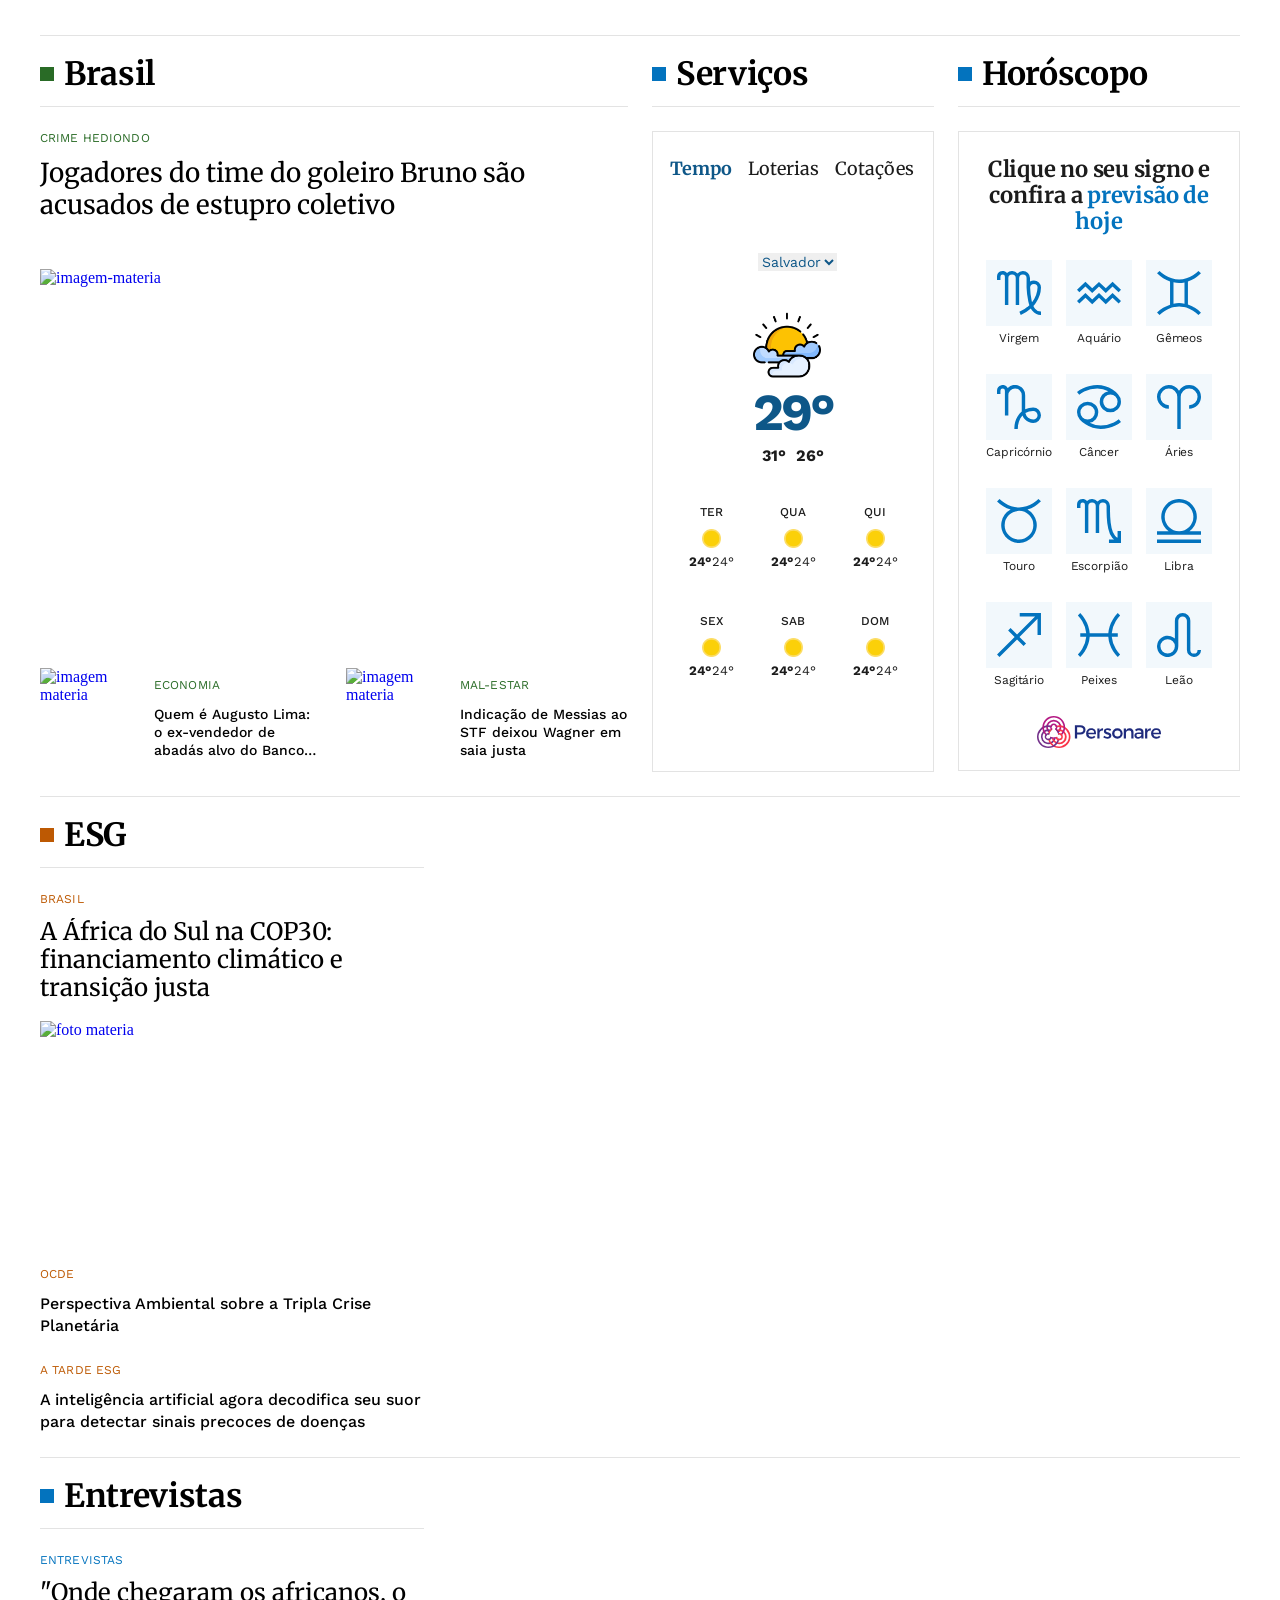
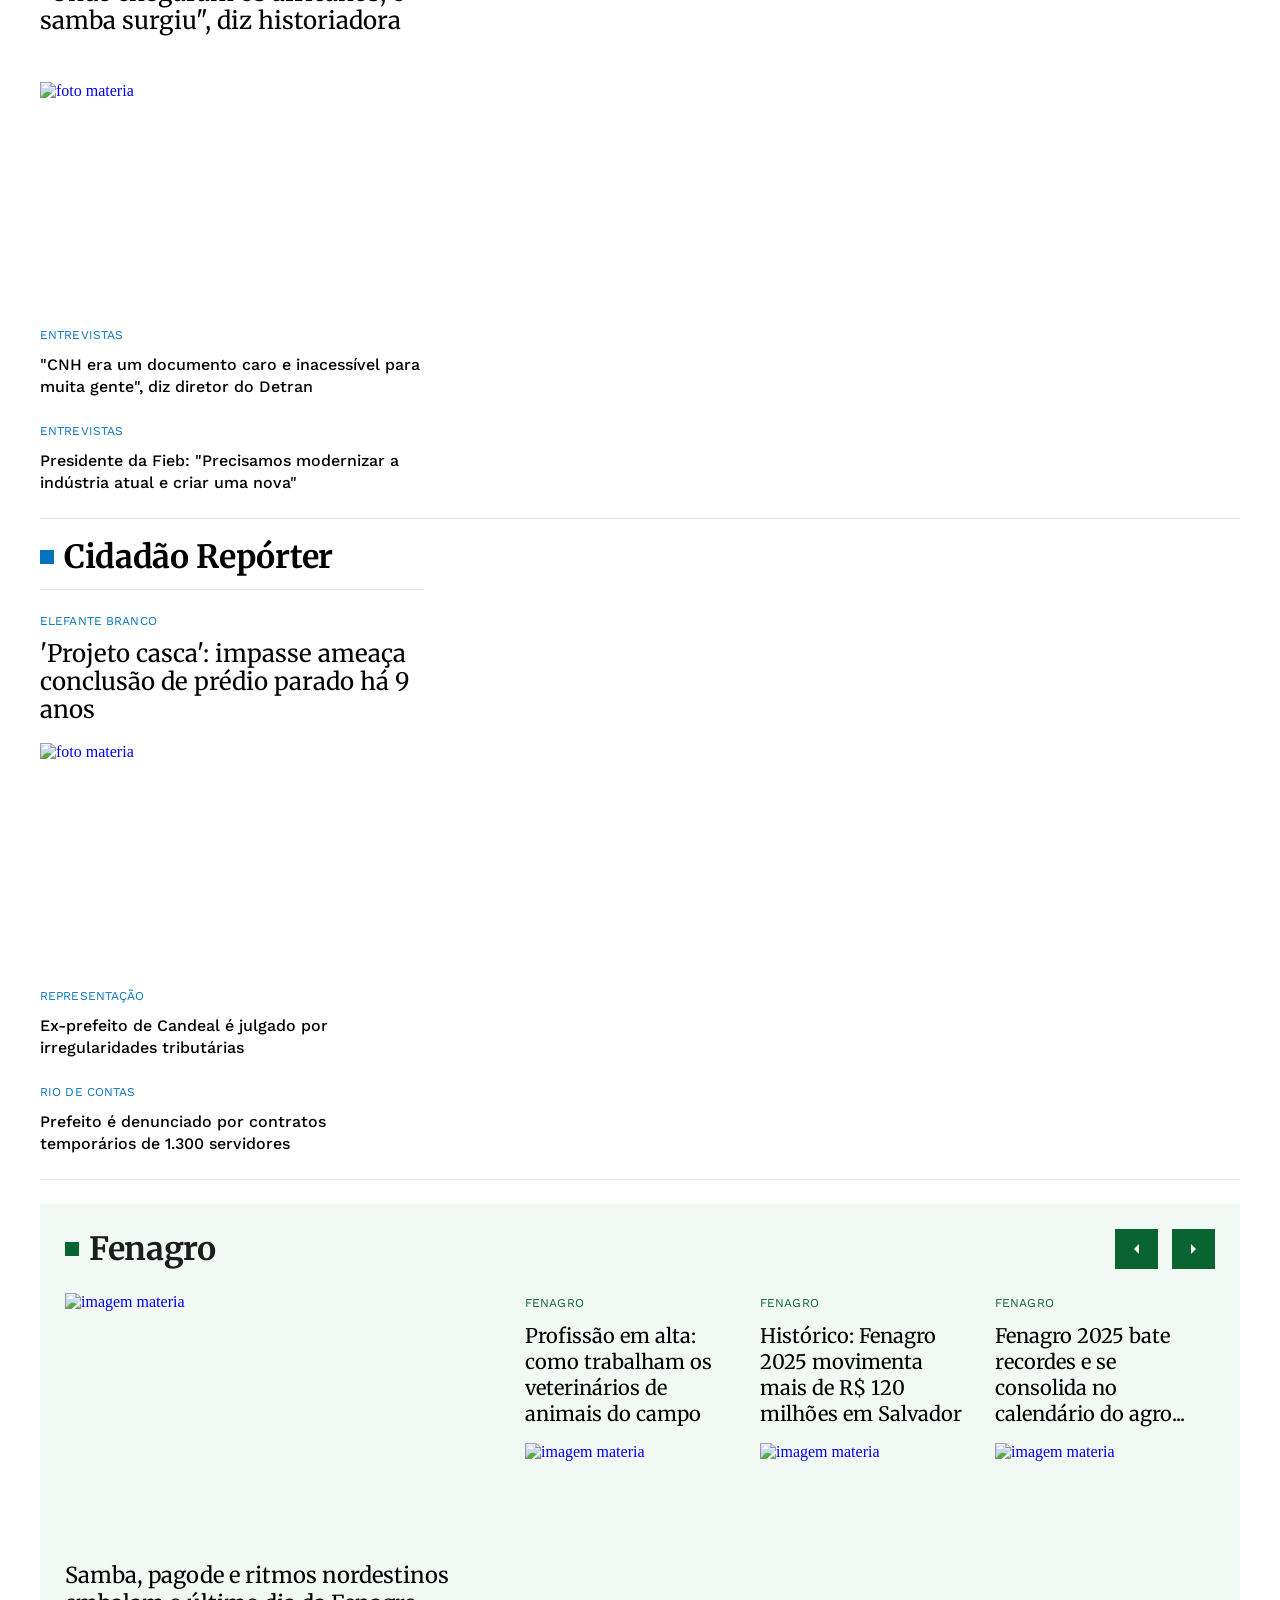
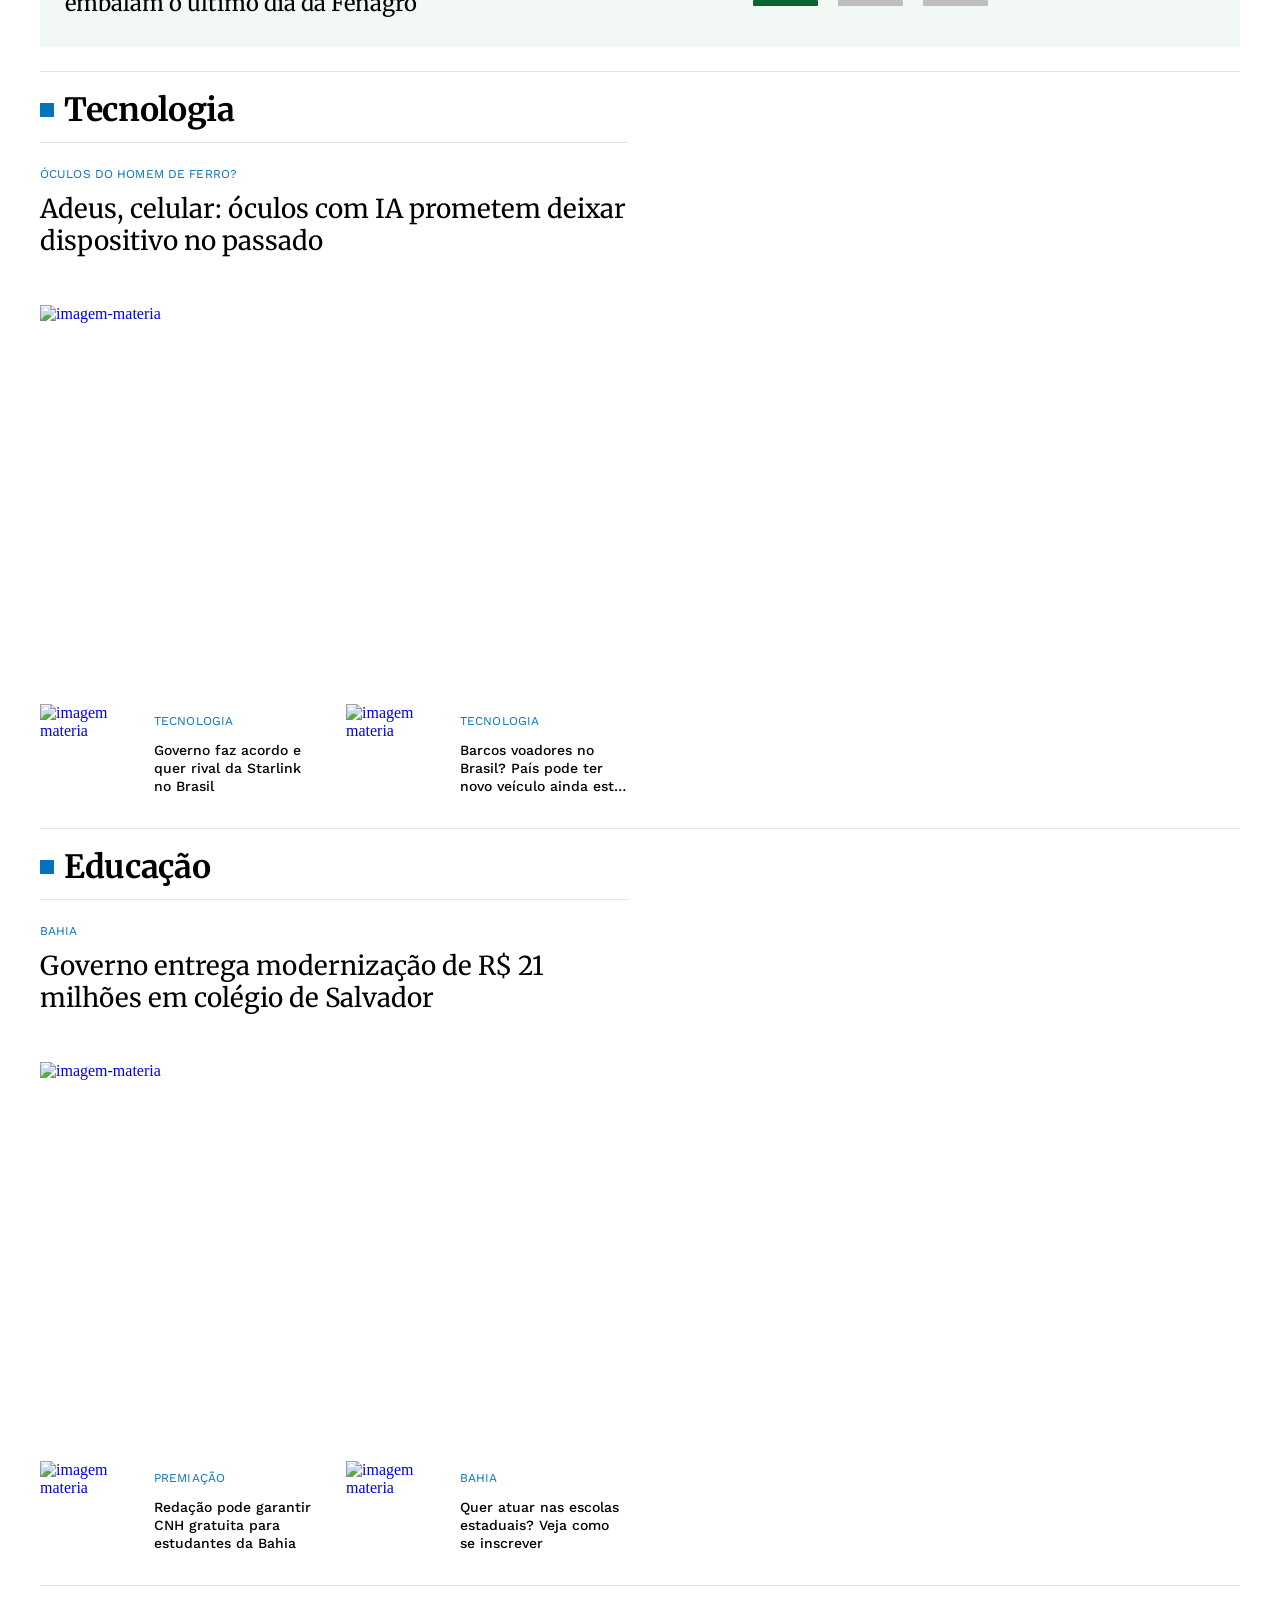
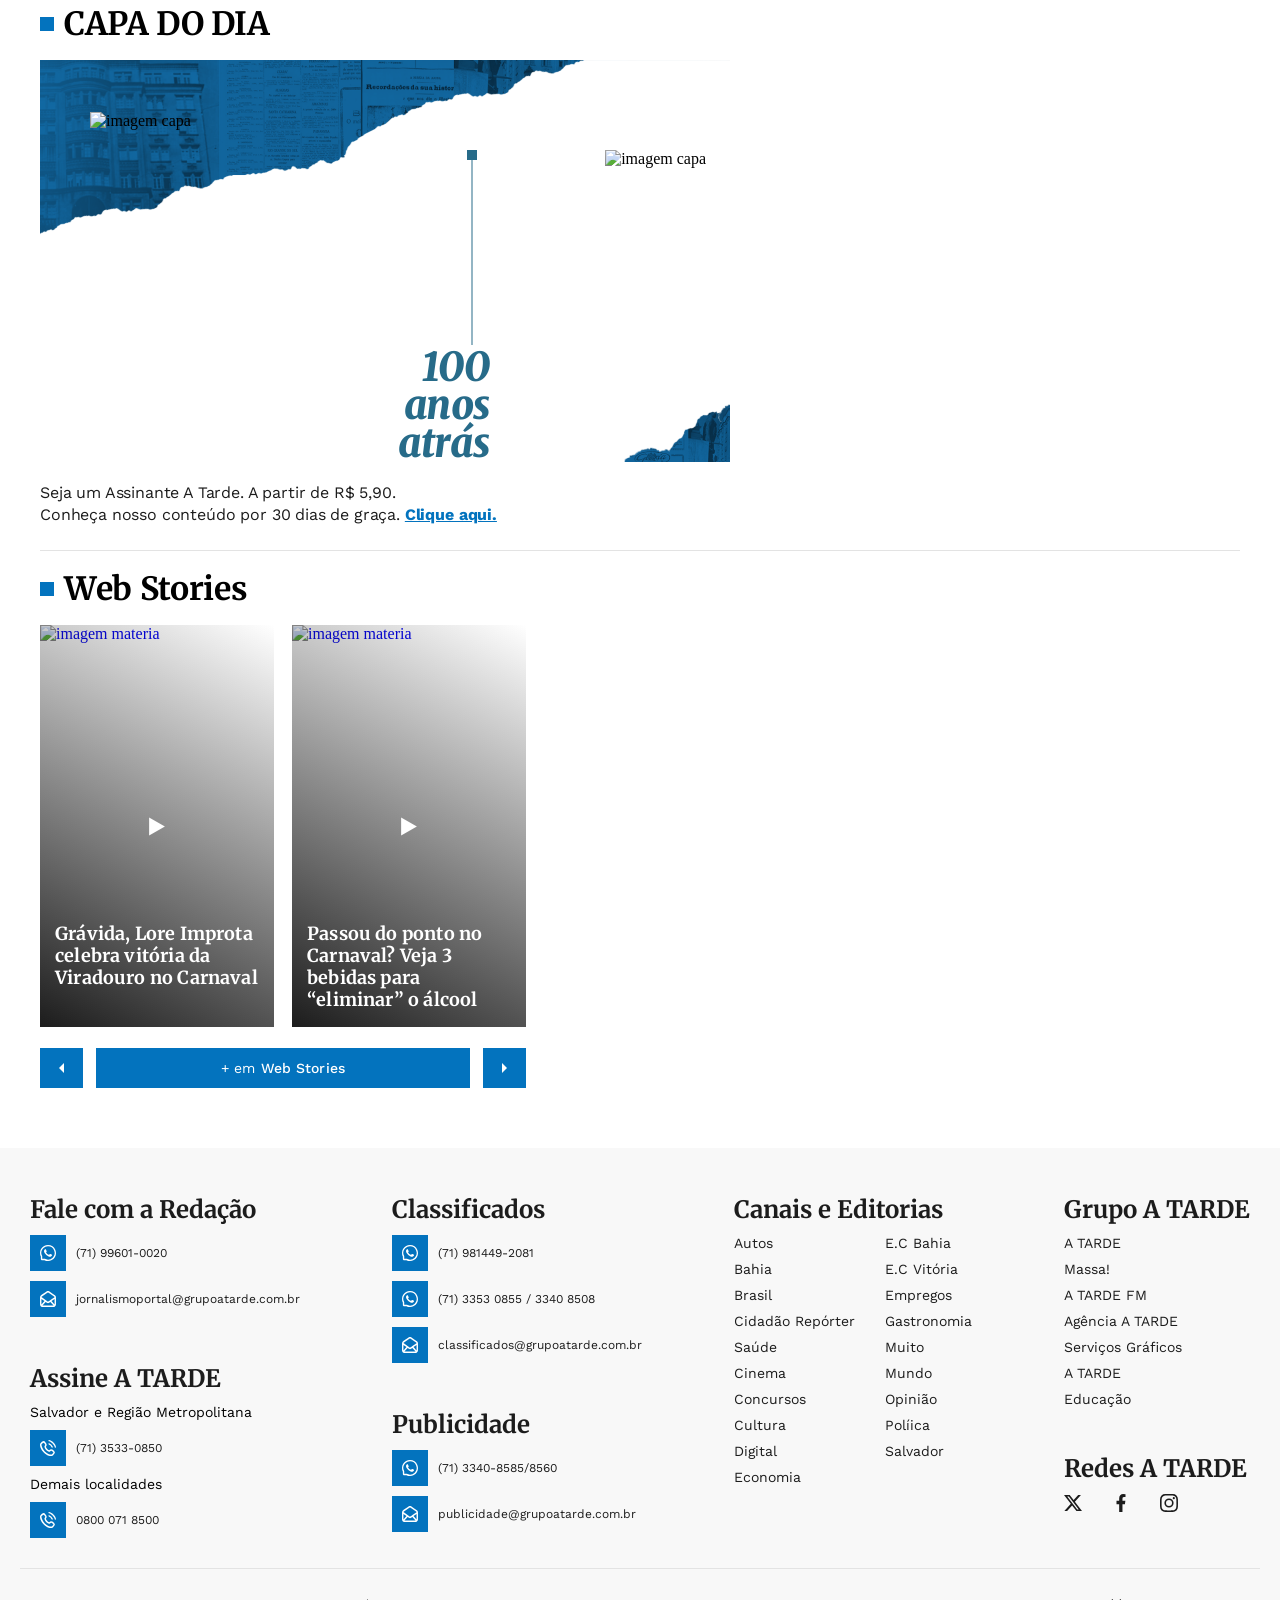
==== commit 2128b463: "Melhorar a entrega de imagens versão mobile" ====
--- a/index-mobile.html
+++ b/index-mobile.html
@@ -289,7 +289,7 @@
                   <h2>Coral Eterna Juventude encerra programação natalina com apresentação</h2>
                   <p>O coral preparou um repertório natalino especial para o público</p>
                   <figure>
-                     <img src="https://cdn.atarde.com.br/img/Chamada-Home/1390000/764x552/pms-acusados-de-matar-jovens-durante-acao-na-gambo0139588900202607201450/scaleDownOutsideFillBackground-1.webp?fallback=https%3A%2F%2Fcdn.atarde.com.br%2Fimg%2FChamada-Home%2F1390000%2Fpms-acusados-de-matar-jovens-durante-acao-na-gambo0139588900202607201450.jpg%3Fxid%3D7146763&xid=7146763" alt="imagem noticia" fetchpriority=high>
+                     <img src="atr_home_imagens/imagens/dino.webp" alt="imagem noticia" fetchpriority=high>
                      <span><img src="atr_home_imagens/outros/play-1001-svgrepo-com.svg" alt="play"></span>
                   </figure>
                </a>
@@ -377,7 +377,7 @@
                   </a>
                   <a href="#">
                      <figure>
-                        <img src="https://cdn.atarde.com.br/img/Chamada-Home/1390000/130x130/anitta-negocia-cargo-de-rainha-de-bateria-em-escol0139590000202607201537/scaleDownOutsideFillBackground-1.webp?fallback=https%3A%2F%2Fcdn.atarde.com.br%2Fimg%2FChamada-Home%2F1390000%2Fanitta-negocia-cargo-de-rainha-de-bateria-em-escol0139590000202607201537.jpg%3Fxid%3D7147013&xid=7147013" alt="imagem noticia">
+                        <img src="atr_home_imagens/imagens/ultimas-noticias.webp" alt="imagem noticia">
                      </figure>
                      <div class="descricao-ultimas">
                         <span>Zona pet</span>
@@ -563,7 +563,7 @@
                <span>Cau Gomez</span>
                <h3>Charge do dia 18 de janeiro de 2026</h3>
                <figure>
-                  <img src="https://cdn.atarde.com.br/img/Artigo-Destaque/1390000/324x278/charge-do-dia-200720260139580600202607191950/scaleDownOutsideFillBackground-1.webp?fallback=https%3A%2F%2Fcdn.atarde.com.br%2Fimg%2FArtigo-Destaque%2F1390000%2Fcharge-do-dia-200720260139580600202607191950.jpg%3Fxid%3D7146093&xid=7146093" alt="imagem poster">
+                  <img src="atr_home_imagens/imagens/charge.webp" alt="imagem poster">
                </figure>
             </a>
             <div class="linha-divisora remover-linha"></div>
@@ -577,7 +577,7 @@
                      <span>Campeonato Bahiano 2026</span>
                      <h3>Vitória x Bahia de Feira: onde assistir, prováveis escalações e mais</h3>
                      <figure>
-                        <img src="https://cdn.atarde.com.br/img/Editoria-Destaque/1390000/500x286/a-passeio-veja-selecao-de-convocados-que-nao-jogar0139592800202607201818/scaleDownOutsideFillBackground-1.webp?fallback=https%3A%2F%2Fcdn.atarde.com.br%2Fimg%2FEditoria-Destaque%2F1390000%2Fa-passeio-veja-selecao-de-convocados-que-nao-jogar0139592800202607201818.webp%3Fxid%3D7147422&xid=7147422" alt="foto materia">
+                        <img src="atr_home_imagens/imagens/jogo-1.webp" alt="foto materia">
                      </figure>
                   </div>
                </a>
@@ -601,7 +601,7 @@
                      <span>O dono da 8</span>
                      <h3>Bahia anuncia novo camisa 8 na temporada após saída de Cauly</h3>
                      <figure>
-                        <img src="https://cdn.atarde.com.br/img/Chamada-Home/1390000/500x286/bahia-busca-primeira-vitoria-sobre-o-atletico-mg-n0139589400202607201501/scaleDownOutsideFillBackground-1.webp?fallback=https%3A%2F%2Fcdn.atarde.com.br%2Fimg%2FChamada-Home%2F1390000%2Fbahia-busca-primeira-vitoria-sobre-o-atletico-mg-n0139589400202607201501.jpg%3Fxid%3D7146823&xid=7146823" alt="foto materia">
+                        <img src="atr_home_imagens/imagens/jogo-2.webp" alt="foto materia">
                      </figure>
                   </div>
                </a>
@@ -625,7 +625,7 @@
                      <span>Mercado da Bola</span>
                      <h3>Vitória fecha contratação do zagueiro Cacá junto ao Corinthians; saiba detalhess</h3>
                      <figure>
-                        <img src="https://cdn.atarde.com.br/img/Editoria-Destaque/1390000/500x286/vitoria-ganha-reforco-para-enfrentar-o-botafogo-no0139591200202607201642/scaleDownOutsideFillBackground-1.webp?fallback=https%3A%2F%2Fcdn.atarde.com.br%2Fimg%2FEditoria-Destaque%2F1390000%2Fvitoria-ganha-reforco-para-enfrentar-o-botafogo-no0139591200202607201642.jpg%3Fxid%3D7147176&xid=7147176" alt="foto materia">
+                        <img src="atr_home_imagens/imagens/jogo-3.webp" alt="foto materia">
                         <span><img src="atr_home_imagens/outros/galeria.svg" alt="icone galeria"></span>
                      </figure>
                   </div>
@@ -654,7 +654,7 @@
                                         <h3>1 bilhão: Núcleo Digital do Grupo A TARDE bate recorde de views</h3>
                                         <figure>
                                             <img
-                                                src="https://cdn.atarde.com.br/img/Editoria-Destaque/1390000/273x156/caos-na-saude-de-porto-seguro-explode-apos-escanda0139559400202607171045/scaleDownOutsideFillBackground-1.webp?fallback=https%3A%2F%2Fcdn.atarde.com.br%2Fimg%2FEditoria-Destaque%2F1390000%2Fcaos-na-saude-de-porto-seguro-explode-apos-escanda0139559400202607171045.jpg%3Fxid%3D7145704&xid=7145704"
+                                                src="atr_home_imagens/imagens/atr-destaque-1.webp"
                                                 alt="foto materia"
                                             />
                                         </figure>
@@ -667,7 +667,7 @@
                                         <h3>113 anos de Grupo A TARDE: veículo se renova e conecta gerações</h3>
                                         <figure>
                                             <img
-                                                src="https://cdn.atarde.com.br/img/Editoria-Destaque/1390000/273x156/disputa-de-2022-mantem-legado-sobre-eleicoes-e-mol0139541700202607152003/scaleDownOutsideFillBackground-1.webp?fallback=https%3A%2F%2Fcdn.atarde.com.br%2Fimg%2FEditoria-Destaque%2F1390000%2Fdisputa-de-2022-mantem-legado-sobre-eleicoes-e-mol0139541700202607152003.png%3Fxid%3D7144963&xid=7144963"
+                                                src="atr_home_imagens/imagens/atr-destaque-2.webp"
                                                 alt="foto materia"
                                             />
                                         </figure>
@@ -680,7 +680,7 @@
                                         <h3>Grupo A TARDE inicia transmissão ao vivo do Carnaval com pé direito</h3>
                                         <figure>
                                             <img
-                                                src="https://cdn.atarde.com.br/img/Editoria-Destaque/1390000/273x156/copa-do-mundo-entenda-a-rivalidade-politica-por-tr0139517500202607132019/scaleDownOutsideFillBackground-1.webp?fallback=https%3A%2F%2Fcdn.atarde.com.br%2Fimg%2FEditoria-Destaque%2F1390000%2Fcopa-do-mundo-entenda-a-rivalidade-politica-por-tr0139517500202607132019.jpg%3Fxid%3D7140444&xid=7140444"
+                                                src="atr_home_imagens/imagens/atr-destaque-3.webp"
                                                 alt="foto materia"
                                             />
                                             <span
@@ -756,7 +756,7 @@
                      <span class="red-itens">Tradição</span>
                      <h3>Cortejo Afro e Alvorada reforçam cultura afro-brasileira no Carnaval</h3>
                      <figure>
-                        <img src="https://cdn.atarde.com.br/img/Editoria-Destaque/1370000/273x156/fim-do-financiamento-novo-modelo-transforma-alugue0137704600202601221552/scaleDownOutsideFillBackground-1.webp?fallback=https%3A%2F%2Fcdn.atarde.com.br%2Fimg%2FEditoria-Destaque%2F1370000%2Ffim-do-financiamento-novo-modelo-transforma-alugue0137704600202601221552.webp%3Fxid%3D7145476&xid=7145476" alt="foto materia">
+                        <img src="atr_home_imagens/imagens/bahia.webp" alt="foto materia">
                      </figure>
                   </div>
                </a>
@@ -779,7 +779,7 @@
                      <span class="blue-medium-itens">Concursos</span>
                      <h3>Universidade da Bahia abre concurso com salários de mais de R$ 8 mil</h3>
                      <figure>
-                        <img src="https://cdn.atarde.com.br/img/Editoria-Destaque/1380000/366x210/inss-inicia-pagamento-da-2-parcela-do-13-nesta-seg0138990500202605241803/scaleDownOutsideFillBackground-1.webp?fallback=https%3A%2F%2Fcdn.atarde.com.br%2Fimg%2FEditoria-Destaque%2F1380000%2Finss-inicia-pagamento-da-2-parcela-do-13-nesta-seg0138990500202605241803.webp%3Fxid%3D7146777&xid=7146777" alt="foto materia">
+                        <img src="atr_home_imagens/imagens/concursos.webp" alt="foto materia">
                      </figure>
                   </div>
                </a>
@@ -802,7 +802,7 @@
                      <span class="shiny-red-itens">Polícia</span>
                      <h3>Camarote de luxo interditado e influencer preso: saiba tudo sobre ...</h3>
                      <figure>
-                        <img src="https://cdn.atarde.com.br/img/Chamada-Home/1390000/366x210/pai-agride-filho-de-tres-anos-apos-a-crianca-urina0139593100202607201834/scaleDownOutsideFillBackground-1.webp?fallback=https%3A%2F%2Fcdn.atarde.com.br%2Fimg%2FChamada-Home%2F1390000%2Fpai-agride-filho-de-tres-anos-apos-a-crianca-urina0139593100202607201834.jpg%3Fxid%3D7147407&xid=7147407" alt="foto materia">
+                        <img src="atr_home_imagens/imagens/policia.webp" alt="foto materia">
                      </figure>
                   </div>
                </a>
@@ -831,7 +831,7 @@
                                         <h3>Michelle não deve fazer campanha para Flávio Bolsonaro</h3>
                                         <figure>
                                             <img
-                                                src="https://cdn.atarde.com.br/img/Chamada-Home/1390000/273x156/mbl-oficializa-candidatura-de-renan-santos-a-presi0139588600202607201431/scaleDownOutsideFillBackground-1.webp?fallback=https%3A%2F%2Fcdn.atarde.com.br%2Fimg%2FChamada-Home%2F1390000%2Fmbl-oficializa-candidatura-de-renan-santos-a-presi0139588600202607201431.jpg%3Fxid%3D7146717&xid=7146717"
+                                                src="atr_home_imagens/imagens/eleicoes.webp"
                                                 alt="imagem materia"
                                             />
                                         </figure>
--- a/style.css
+++ b/style.css
@@ -1150,7 +1150,7 @@
 }
 
 .atr-destaques {
-    background-image: url(atr_home_imagens/imagens/bg_atr_destaques_d.webp);
+    background-image: url(atr_home_imagens/imagens/bg_atarde_destaque.webp);
     background-size: cover;
     background-position: center;
     width: 100%;
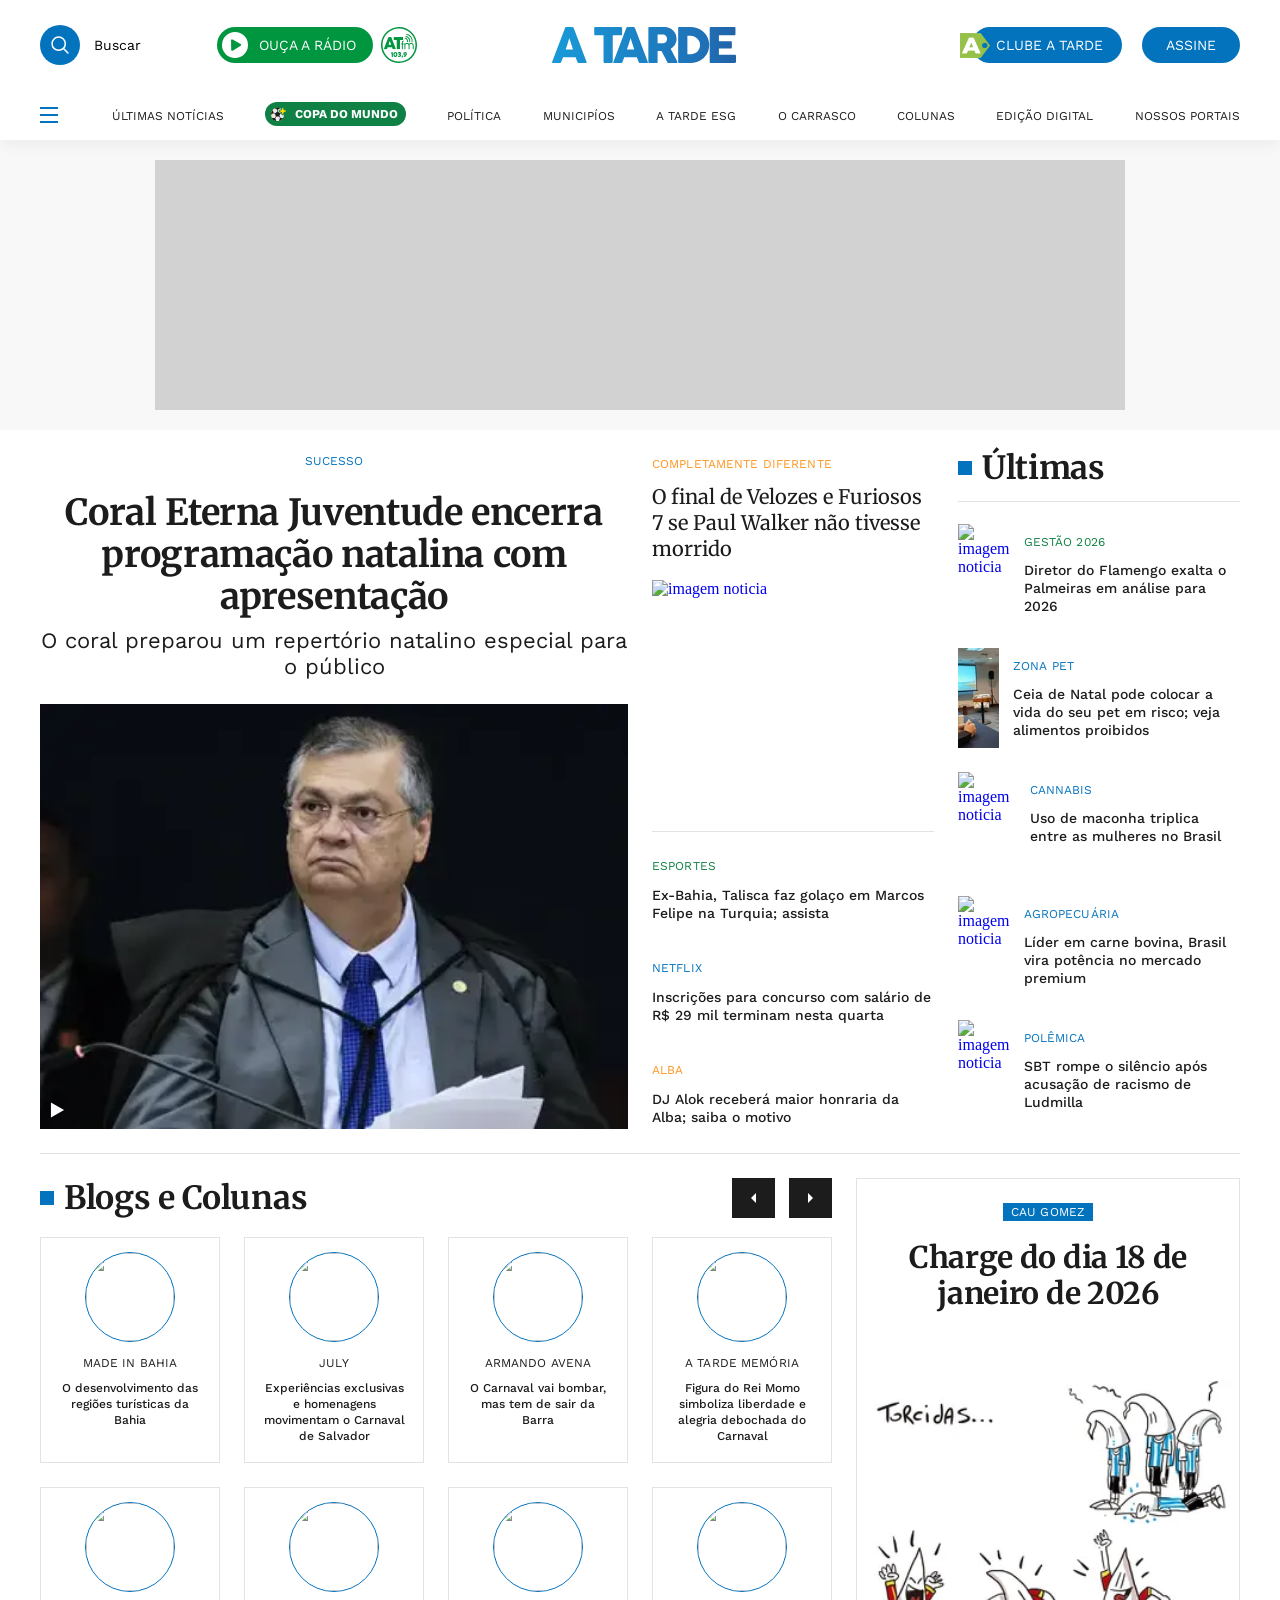
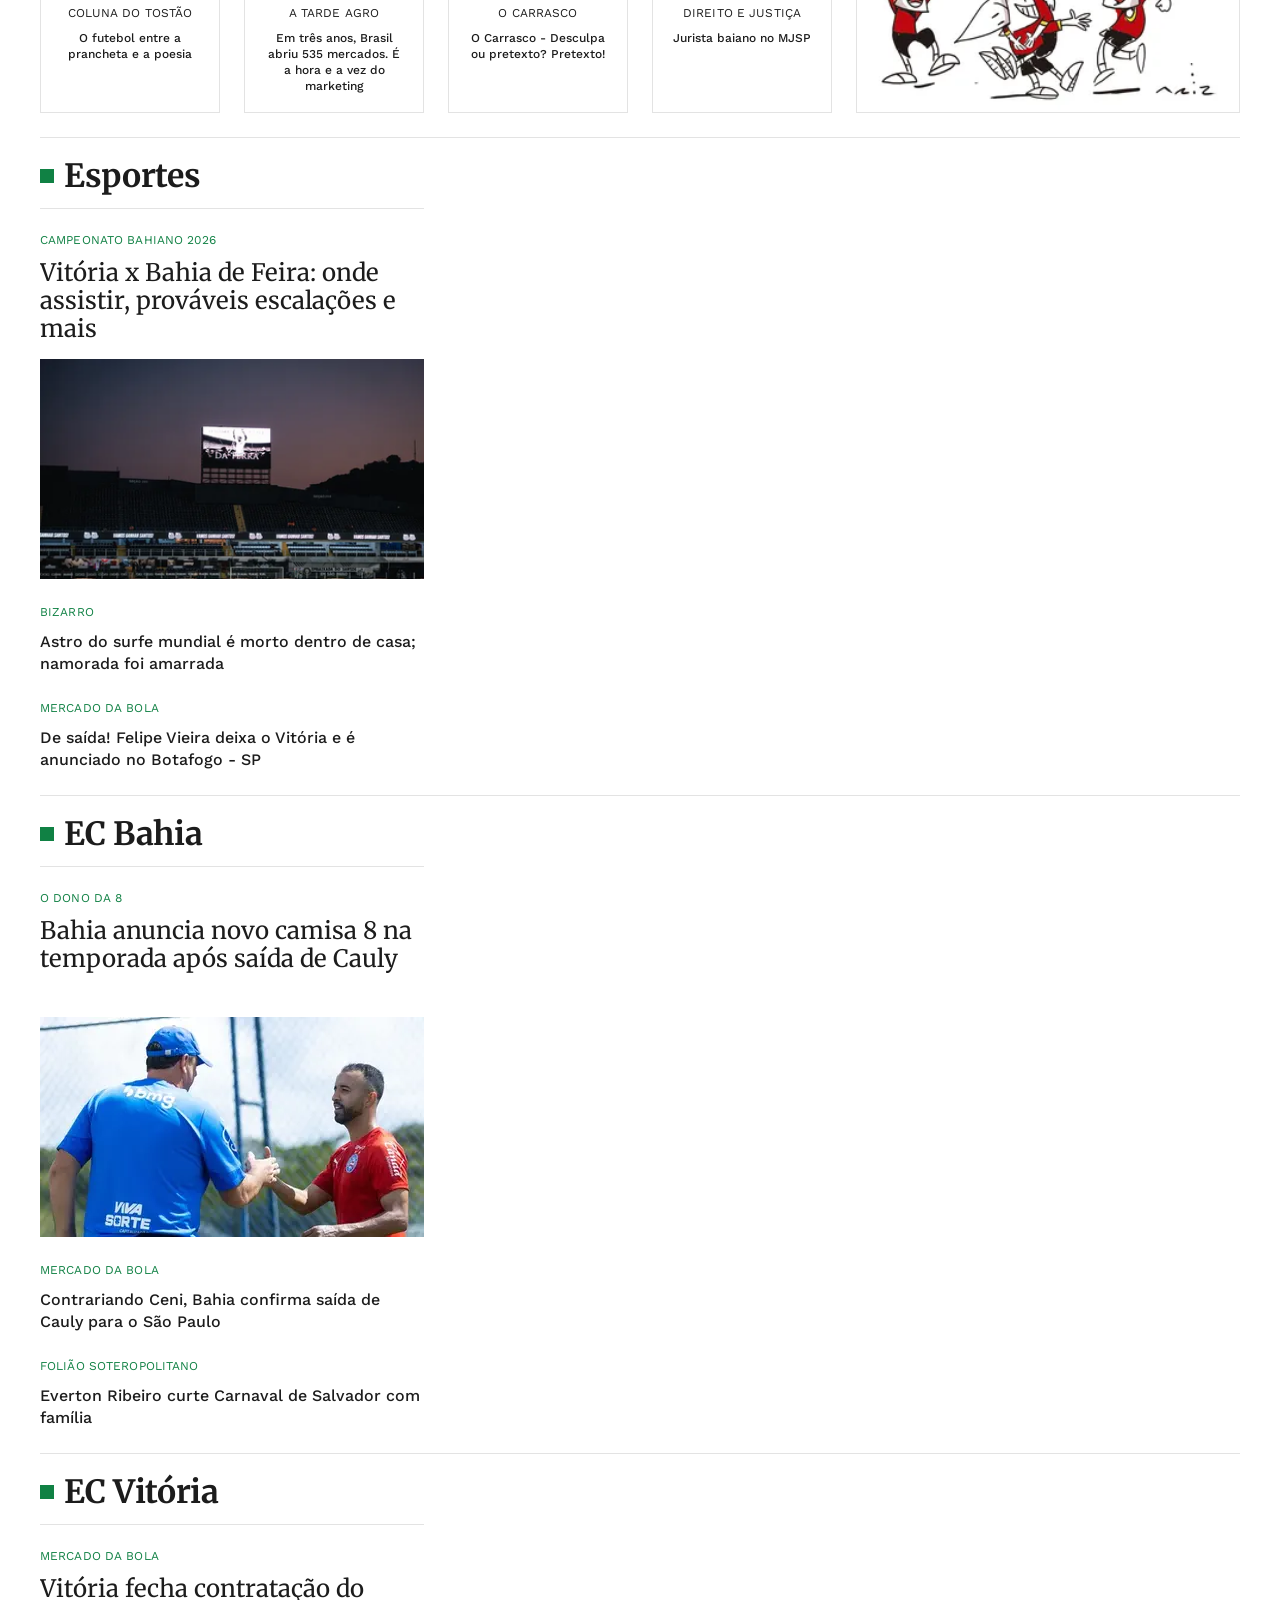
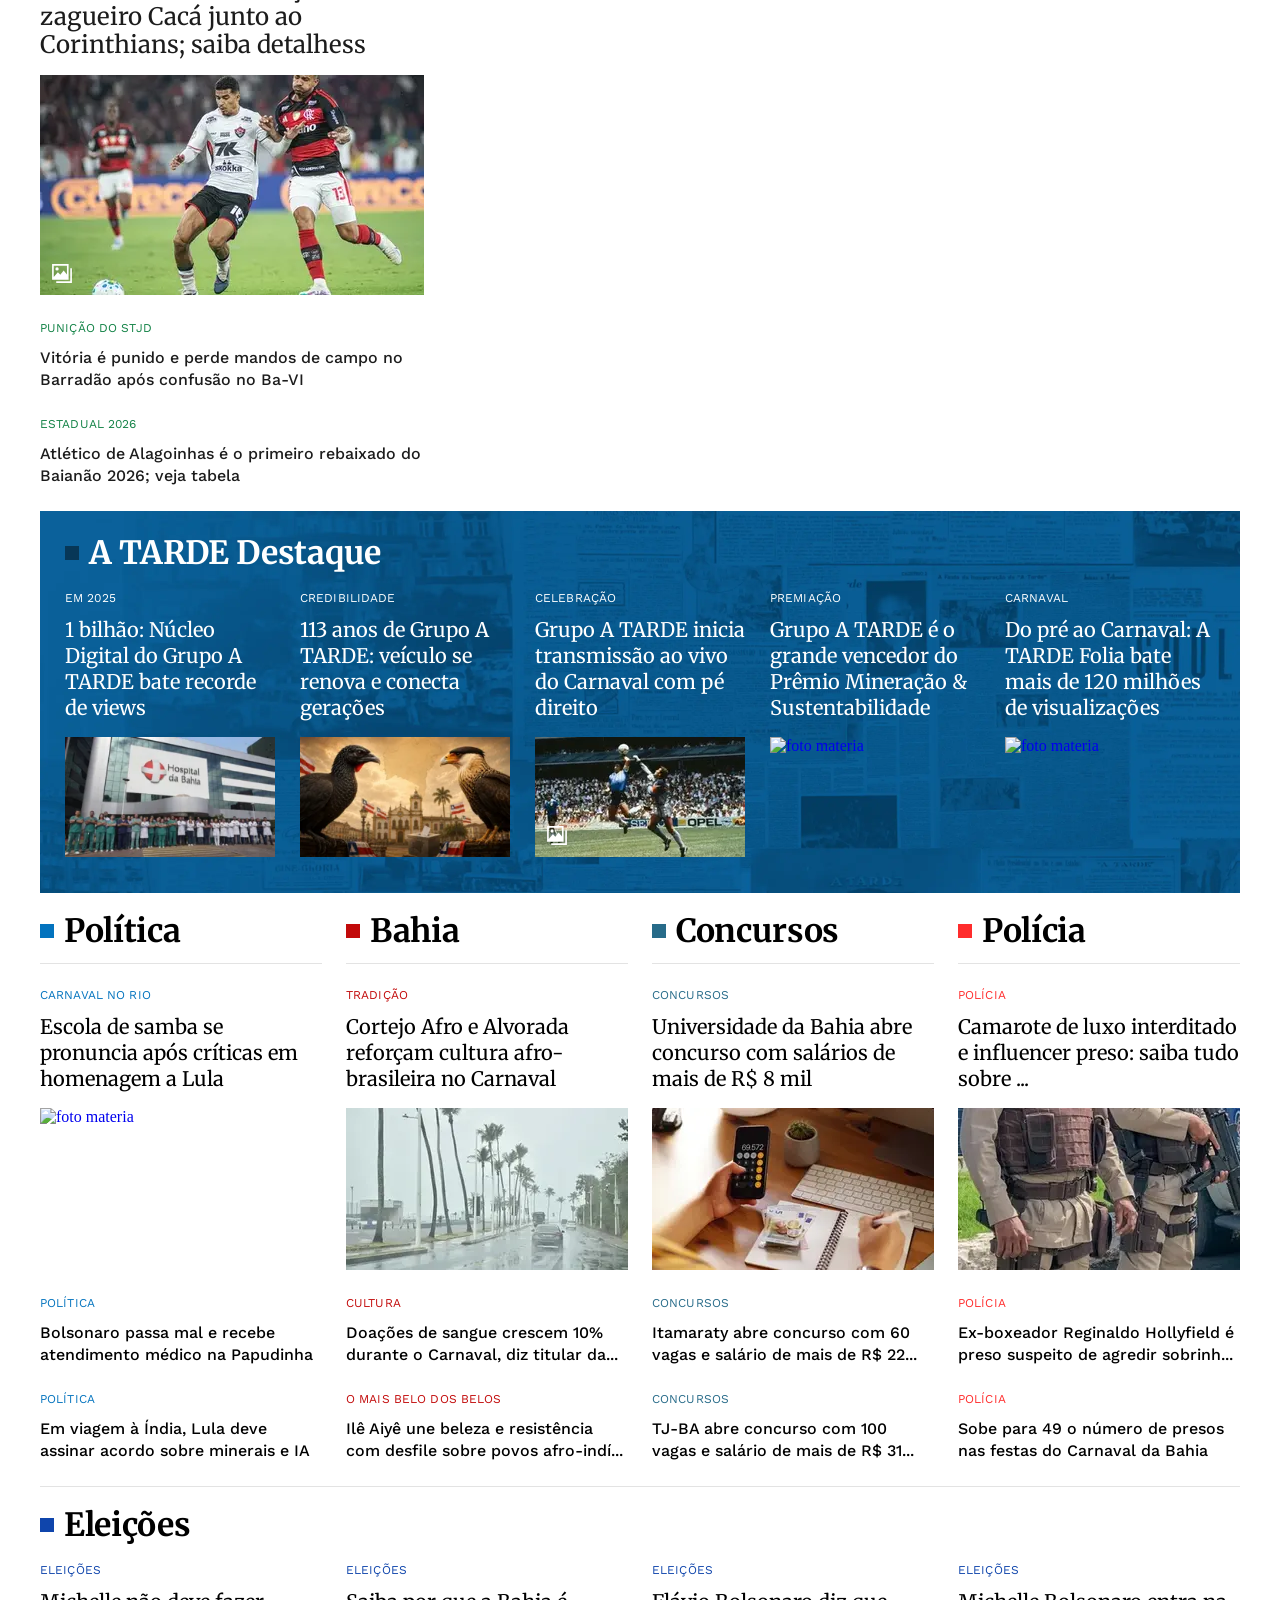
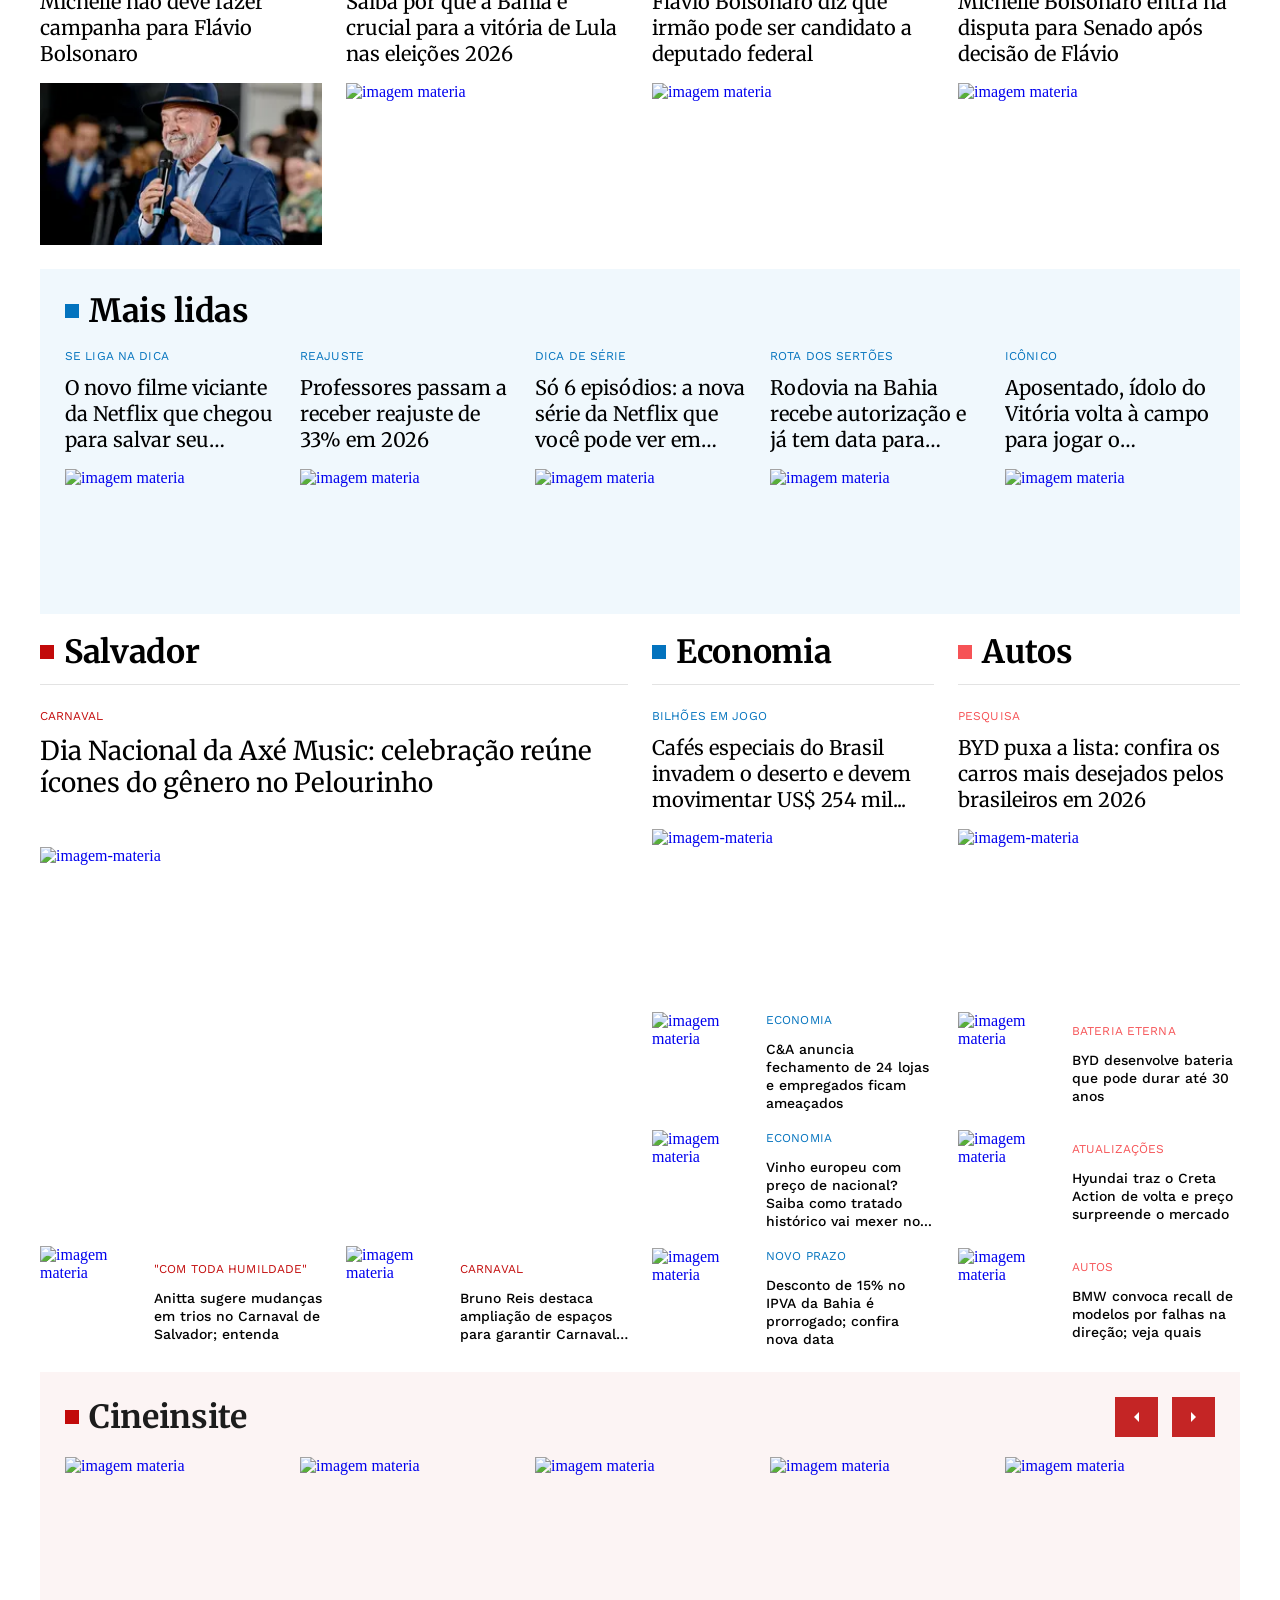
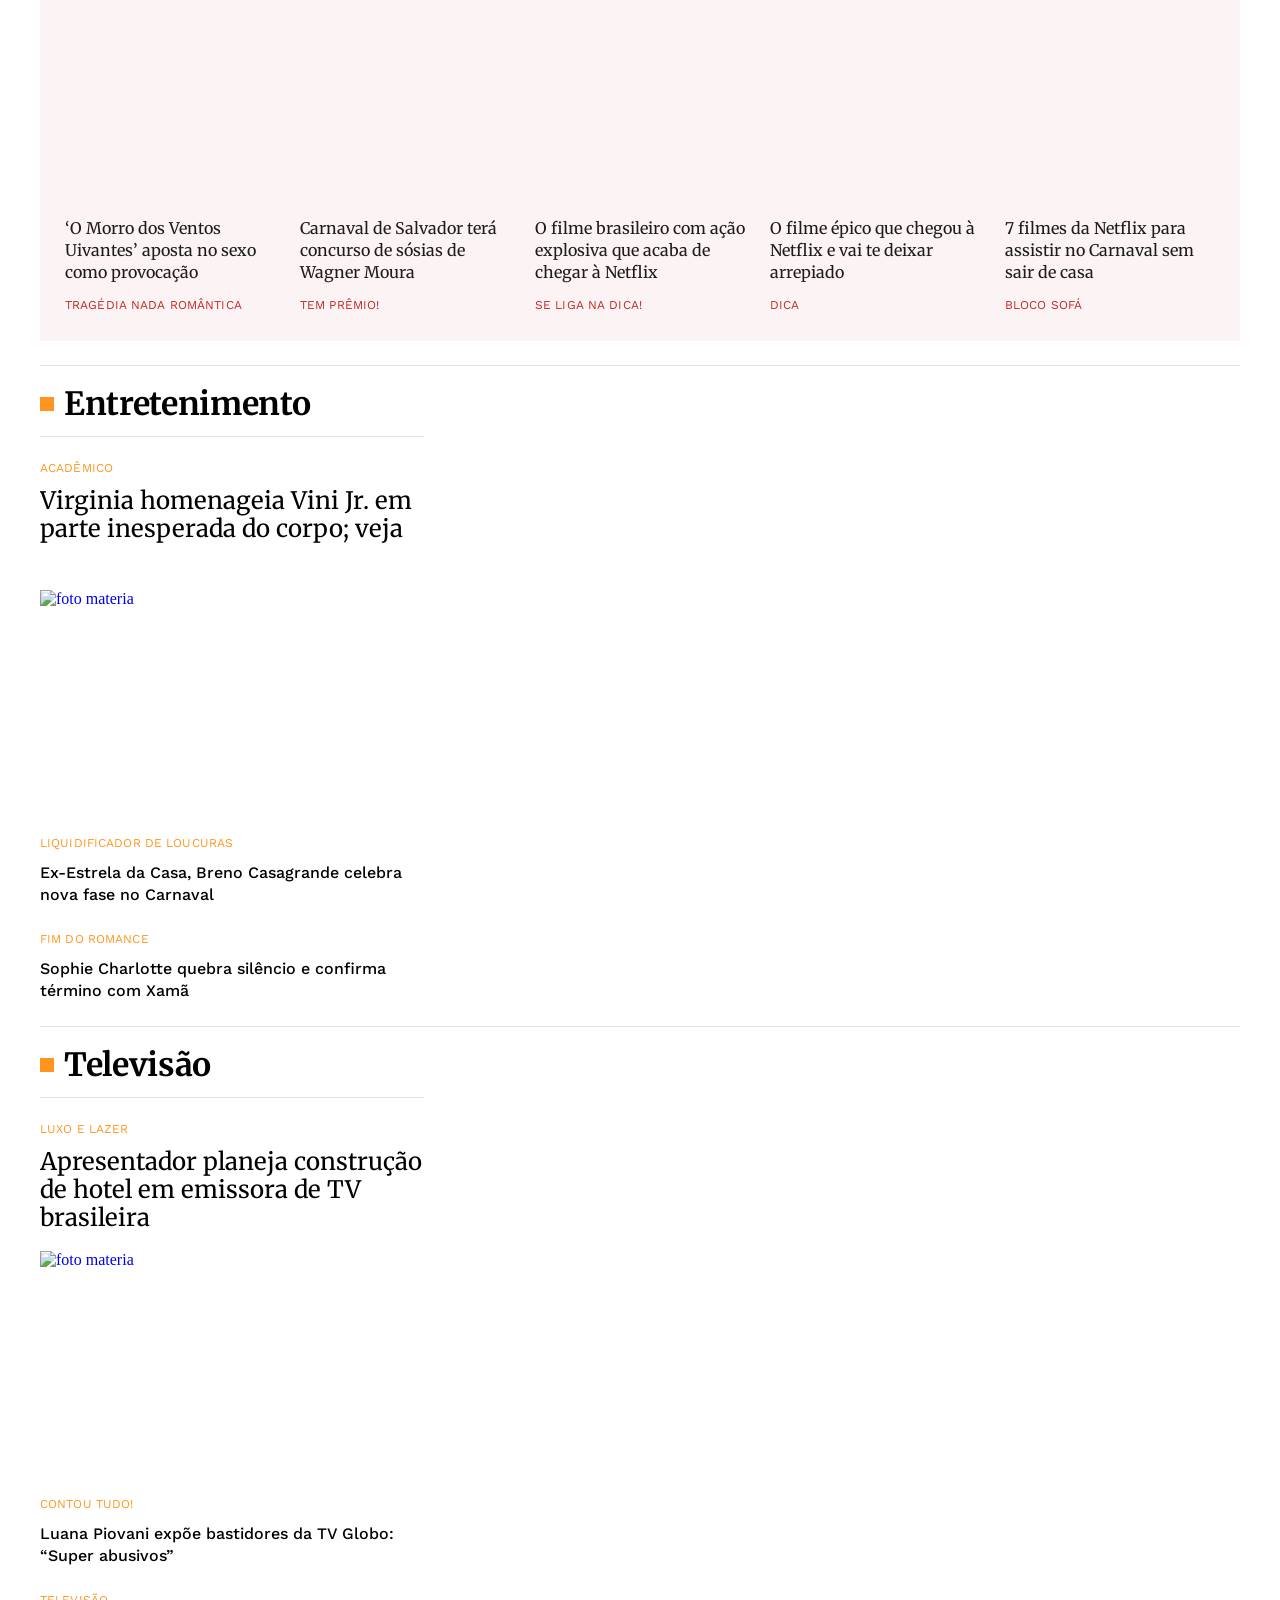
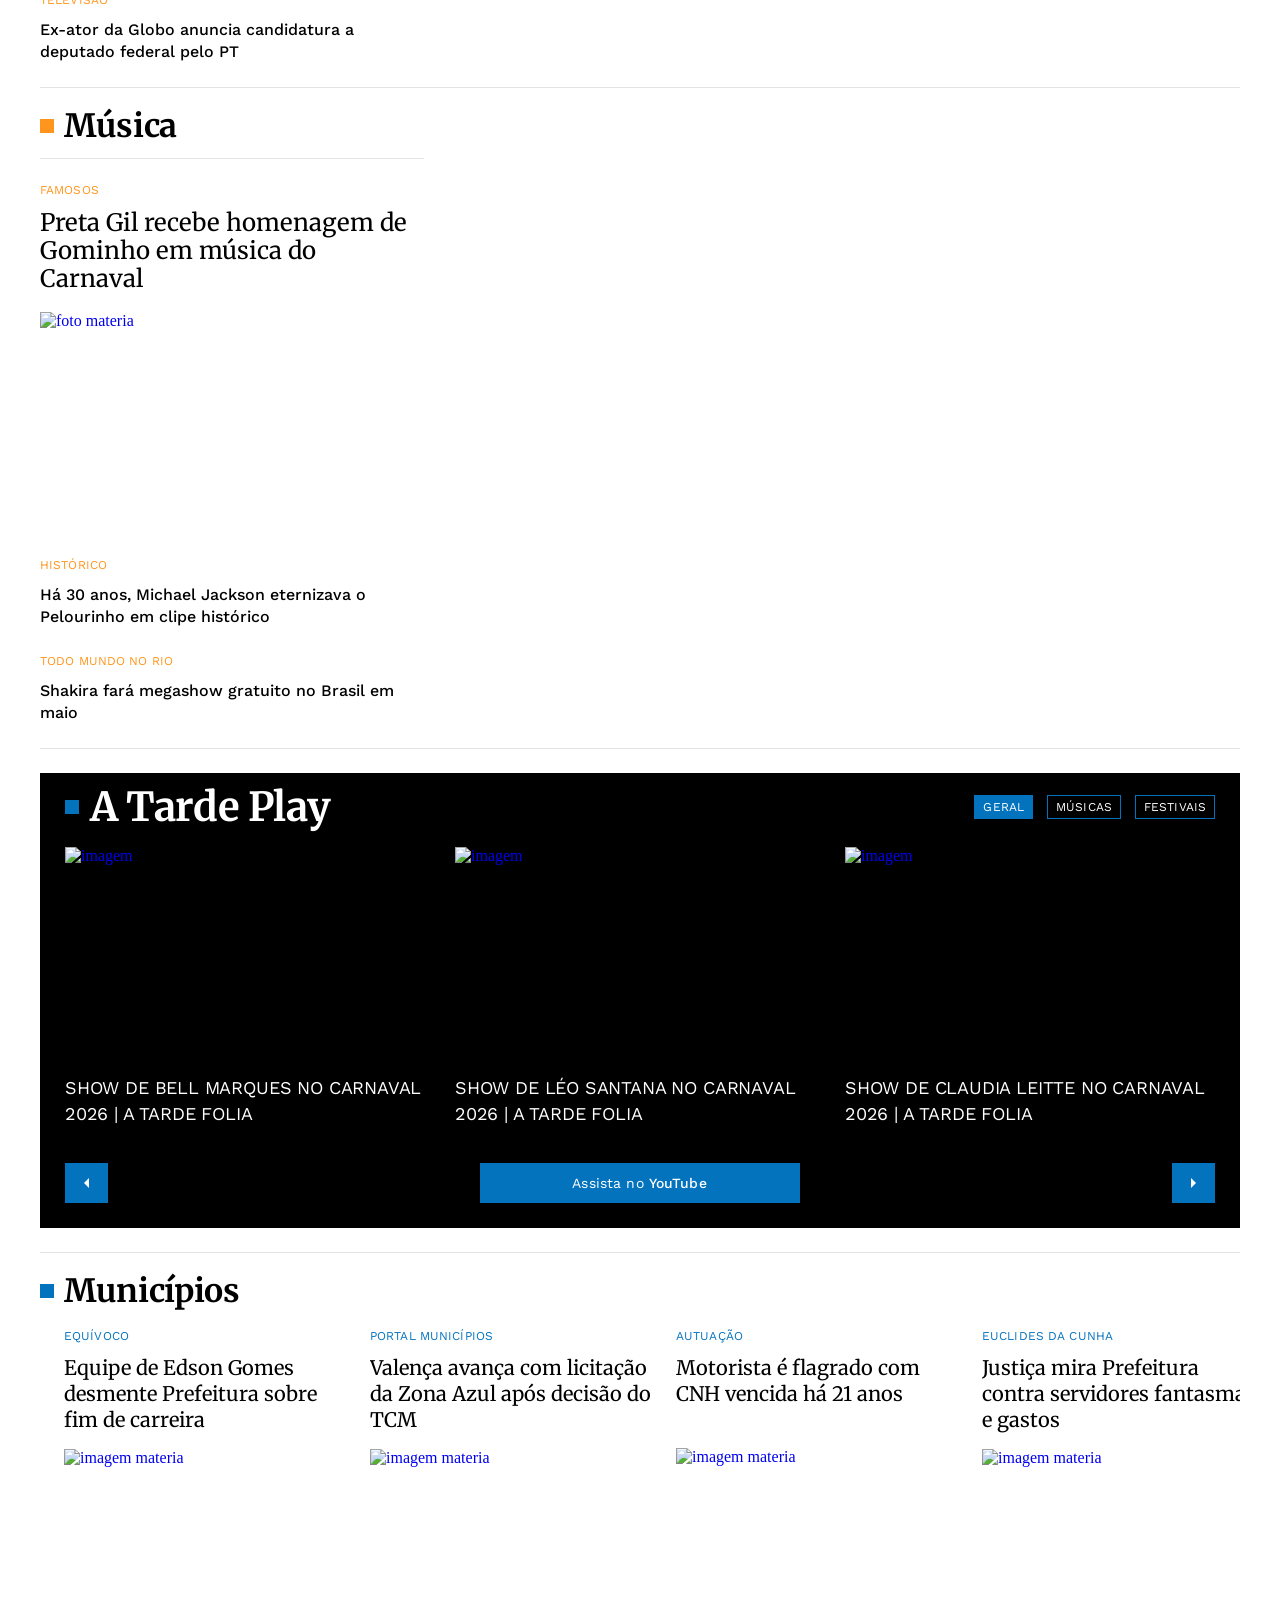
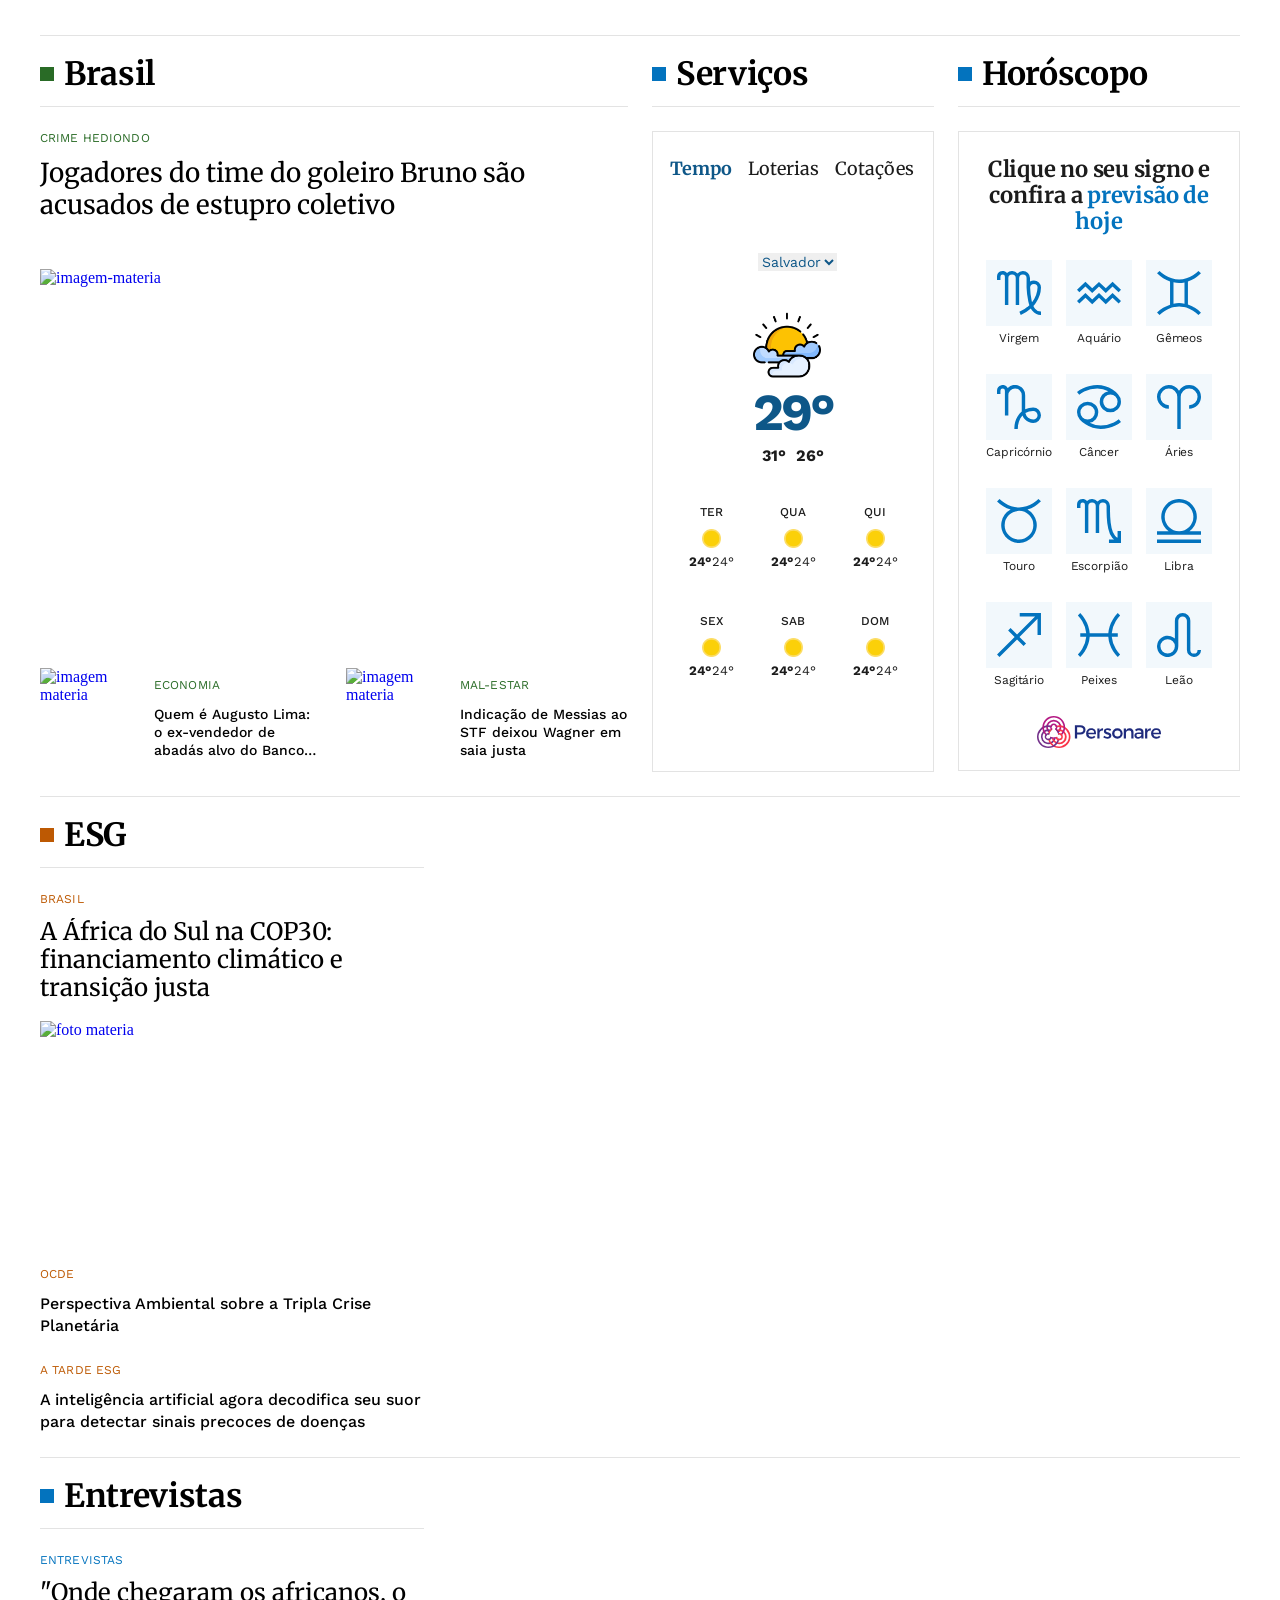
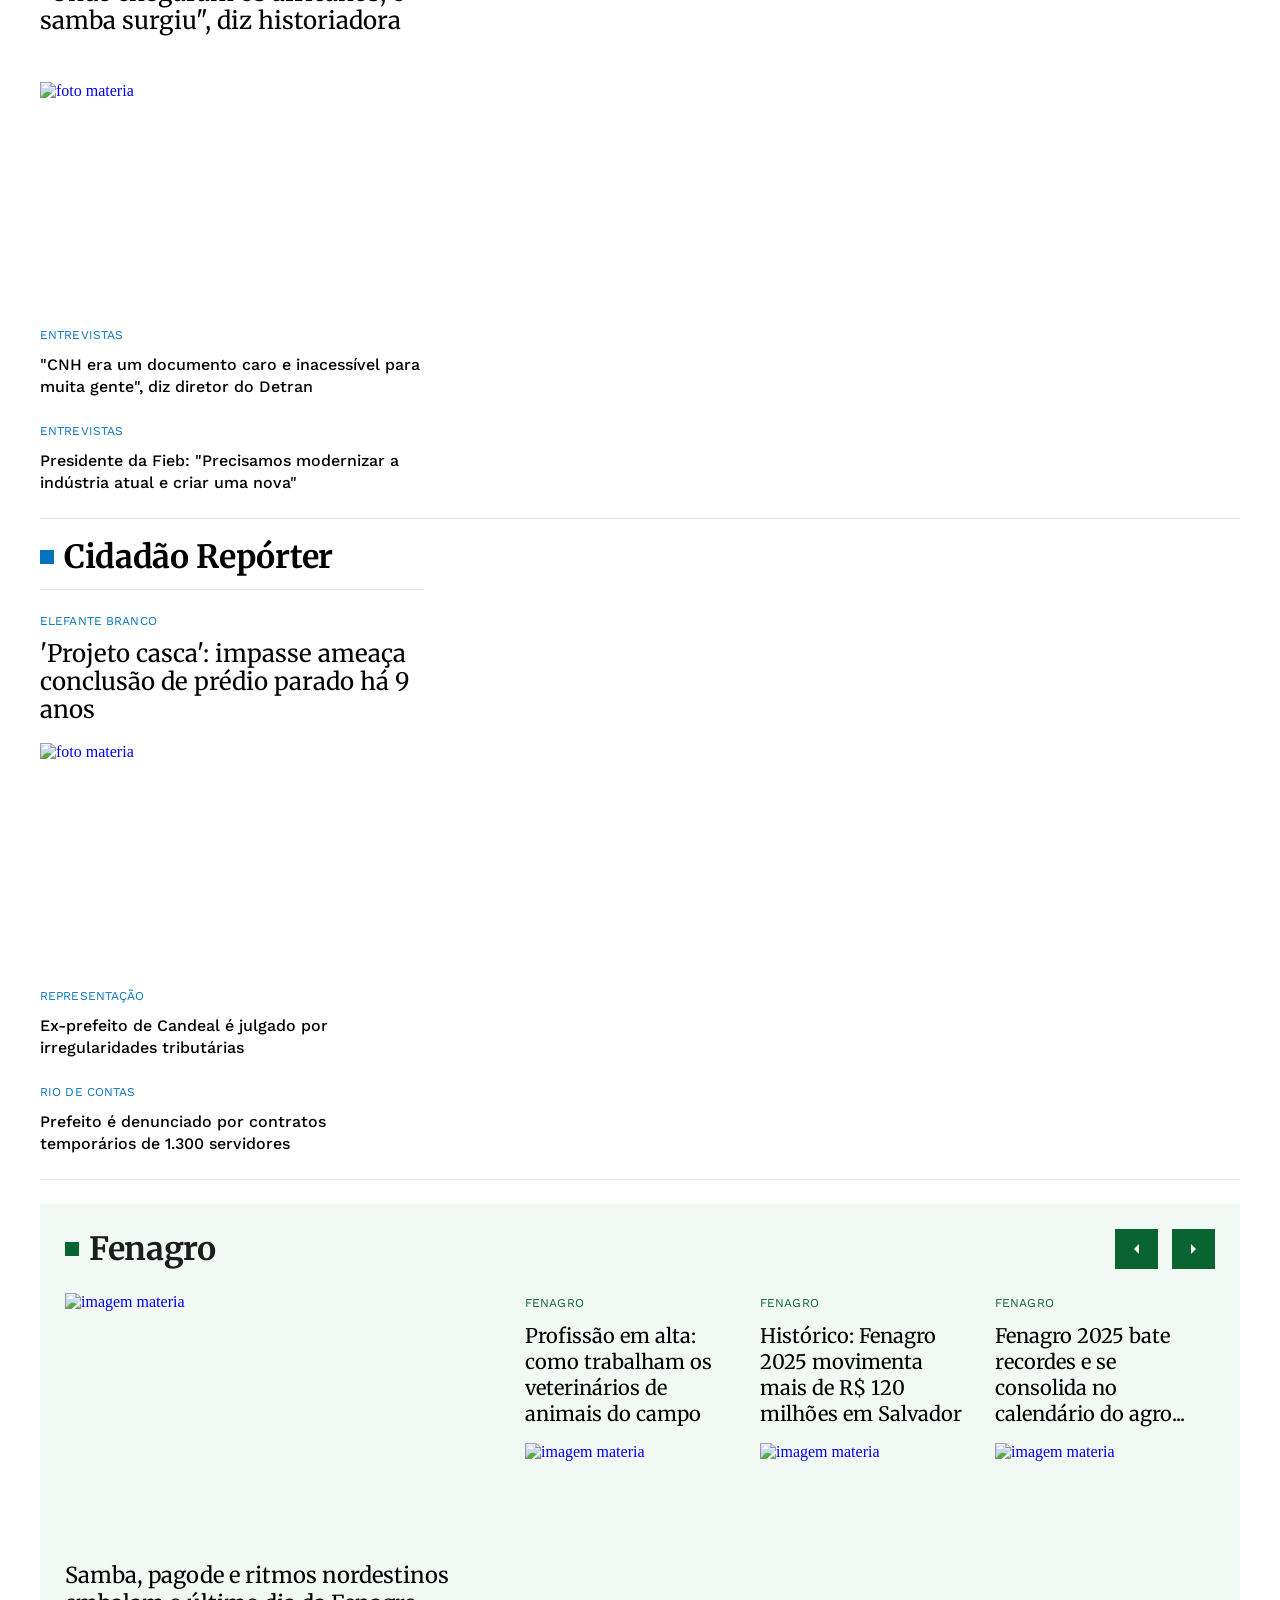
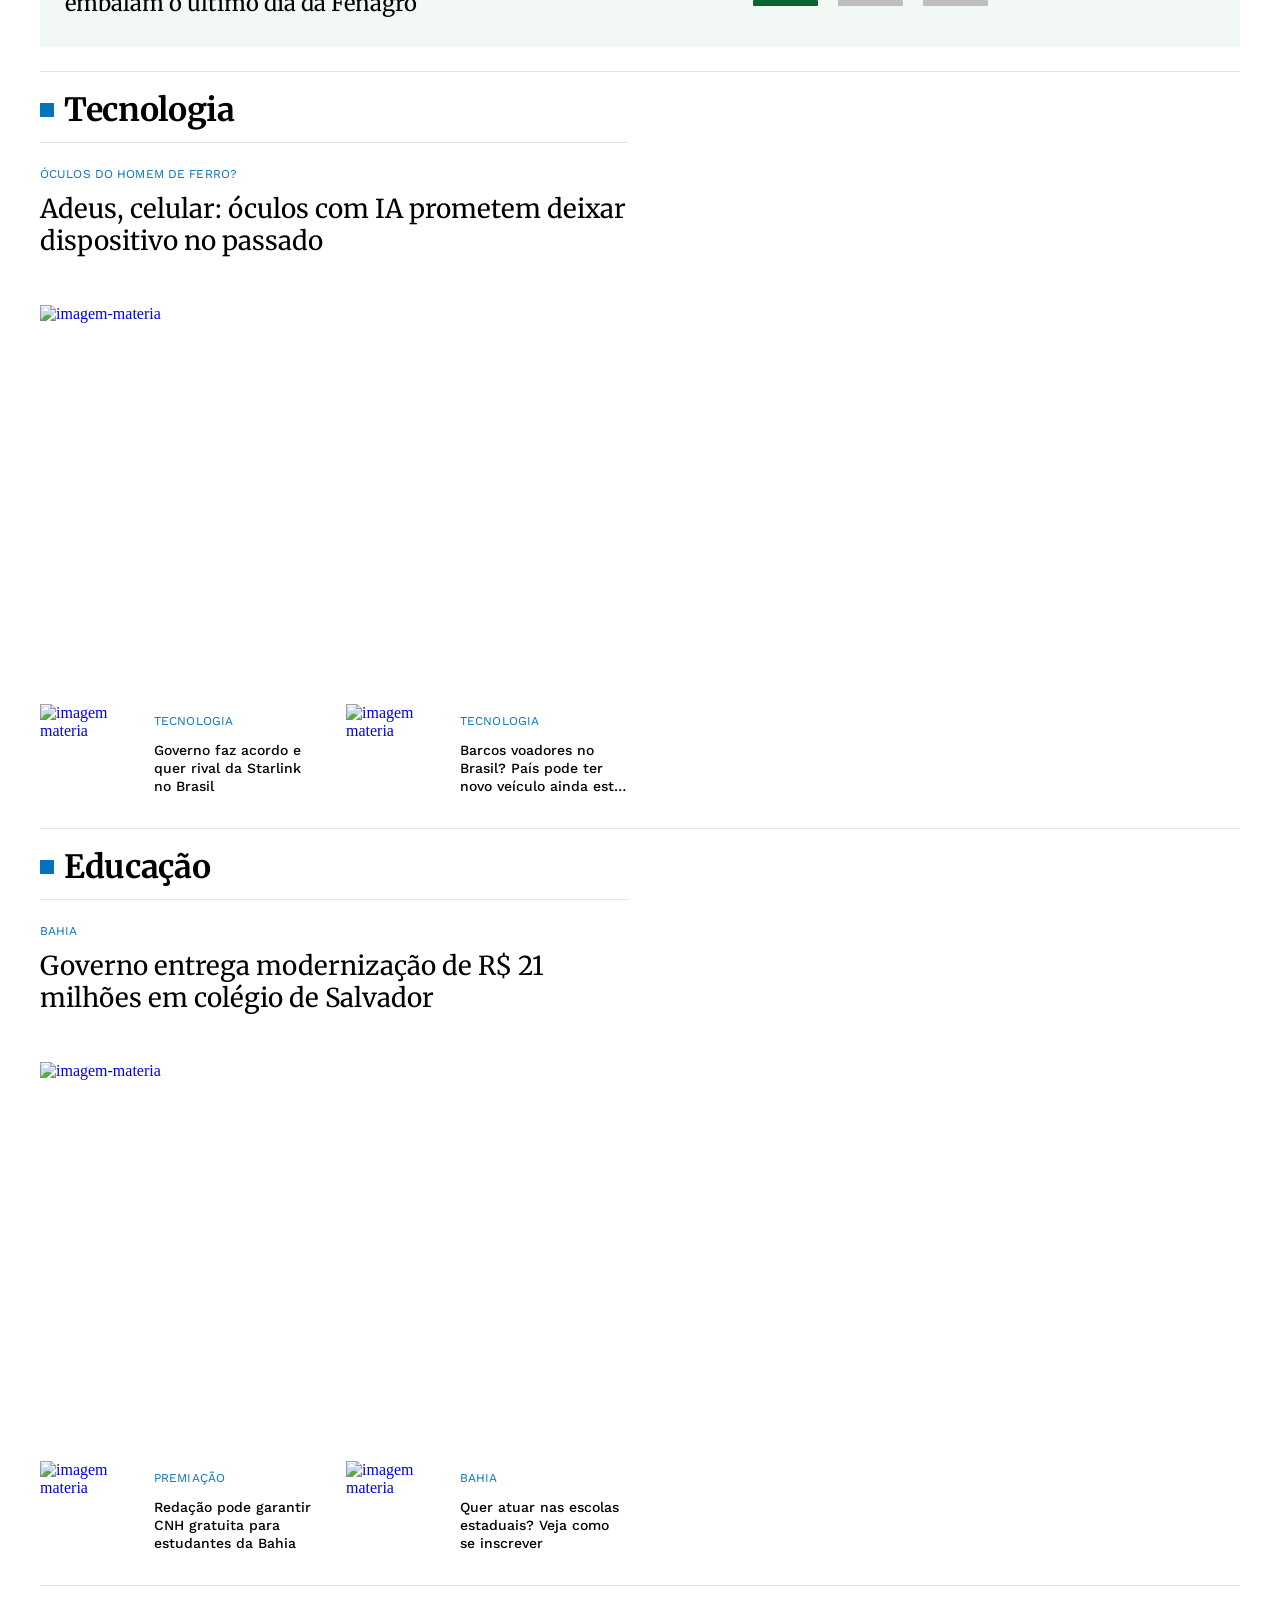
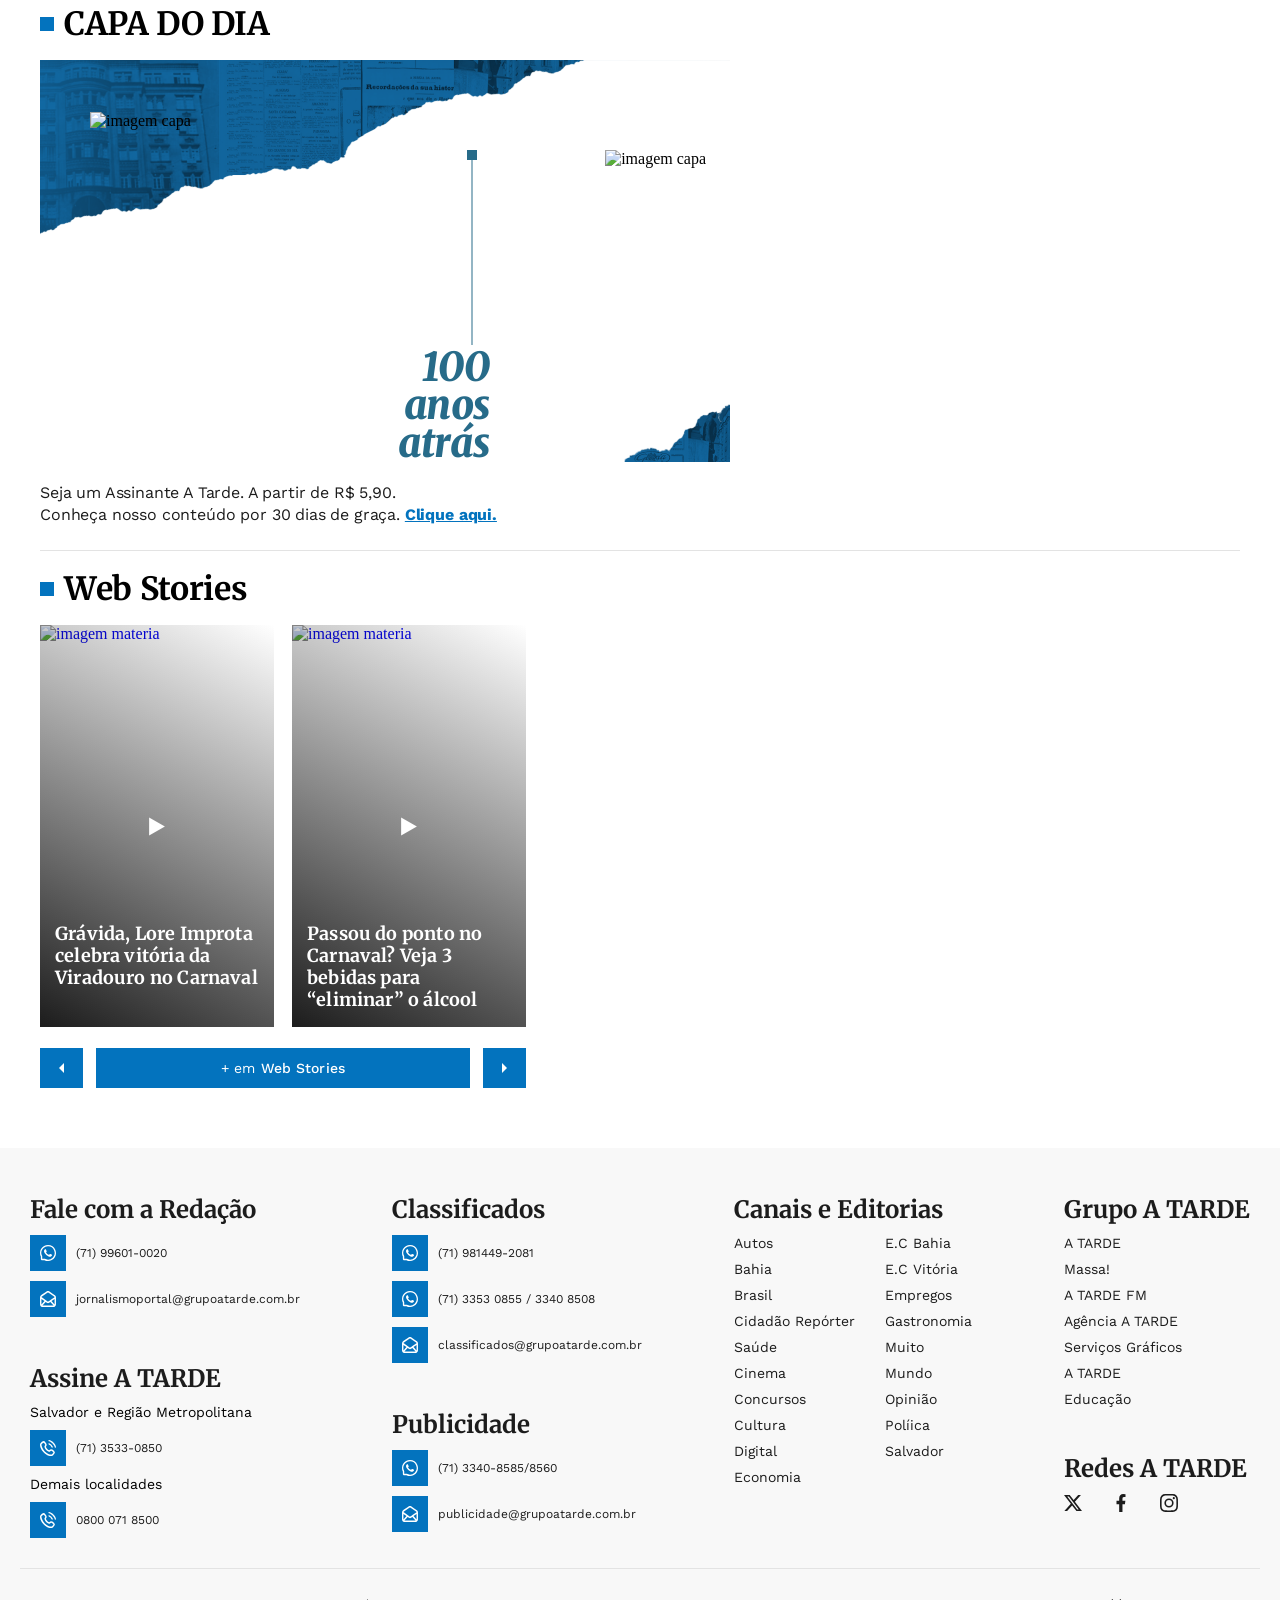
==== commit 272d0d8b: "outro arquivo de imagem correspondente a versão mobile" ====
--- a/index-mobile.html
+++ b/index-mobile.html
@@ -289,7 +289,7 @@
                   <h2>Coral Eterna Juventude encerra programação natalina com apresentação</h2>
                   <p>O coral preparou um repertório natalino especial para o público</p>
                   <figure>
-                     <img src="atr_home_imagens/imagens/dino.webp" alt="imagem noticia" fetchpriority=high>
+                     <img src="atr_home_imagens/imagens/dino_372x269-mobile.webp" alt="imagem noticia" fetchpriority=high>
                      <span><img src="atr_home_imagens/outros/play-1001-svgrepo-com.svg" alt="play"></span>
                   </figure>
                </a>
@@ -577,7 +577,7 @@
                      <span>Campeonato Bahiano 2026</span>
                      <h3>Vitória x Bahia de Feira: onde assistir, prováveis escalações e mais</h3>
                      <figure>
-                        <img src="atr_home_imagens/imagens/jogo-1.webp" alt="foto materia">
+                        <img src="atr_home_imagens/imagens/jogo-1_with_bgc-mobile.png" alt="foto materia">
                      </figure>
                   </div>
                </a>
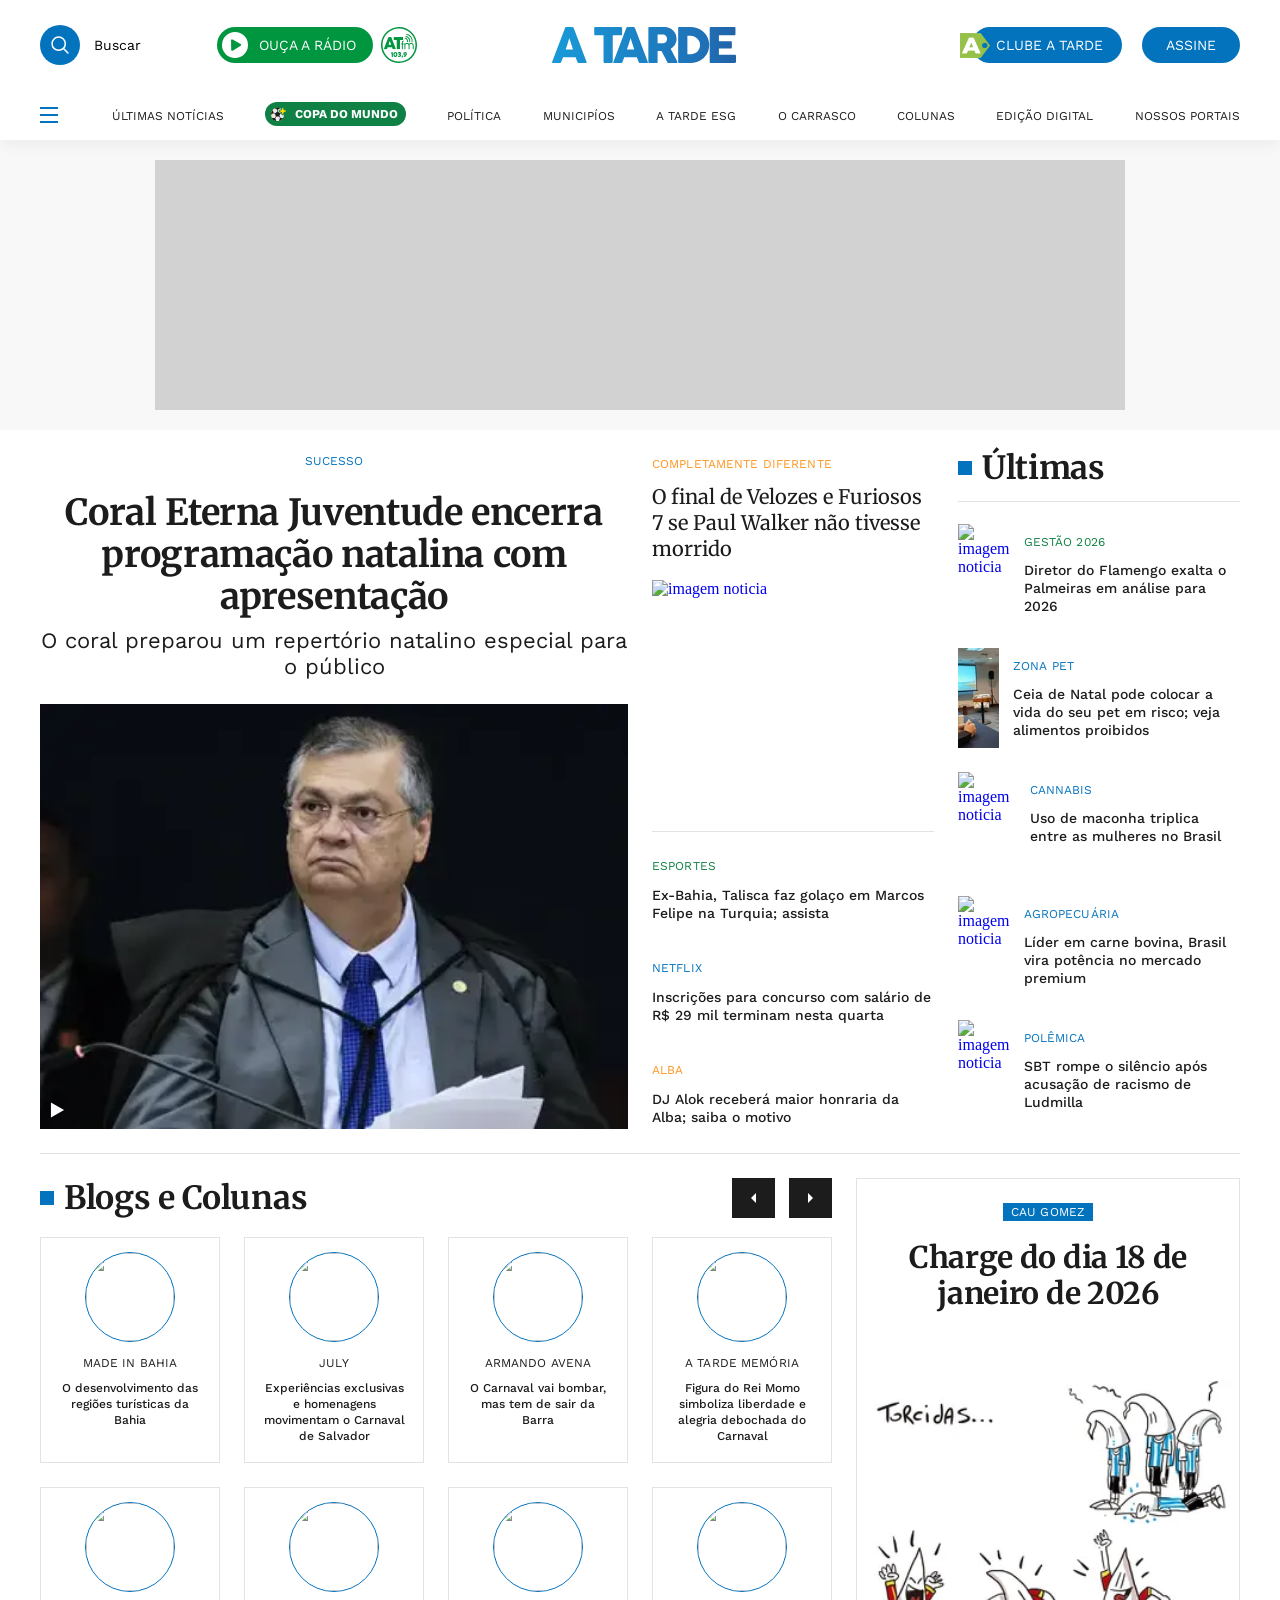
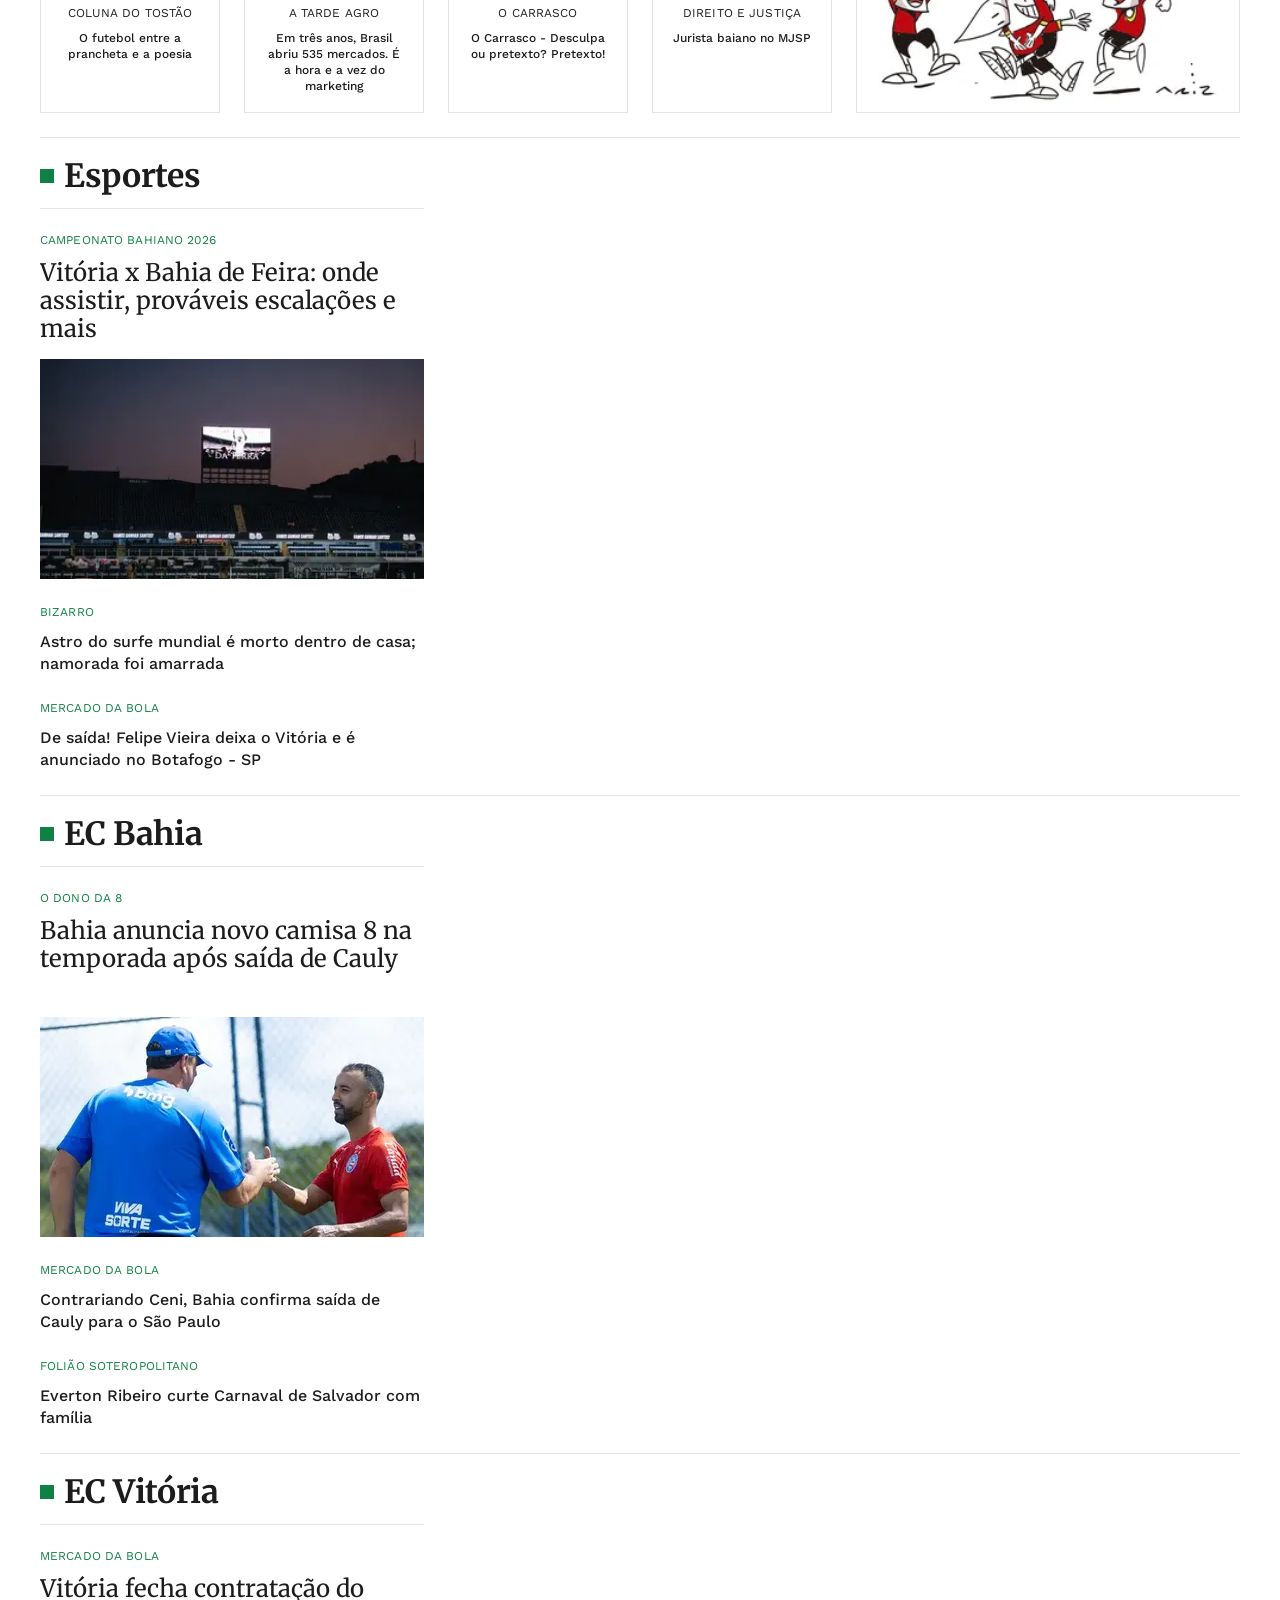
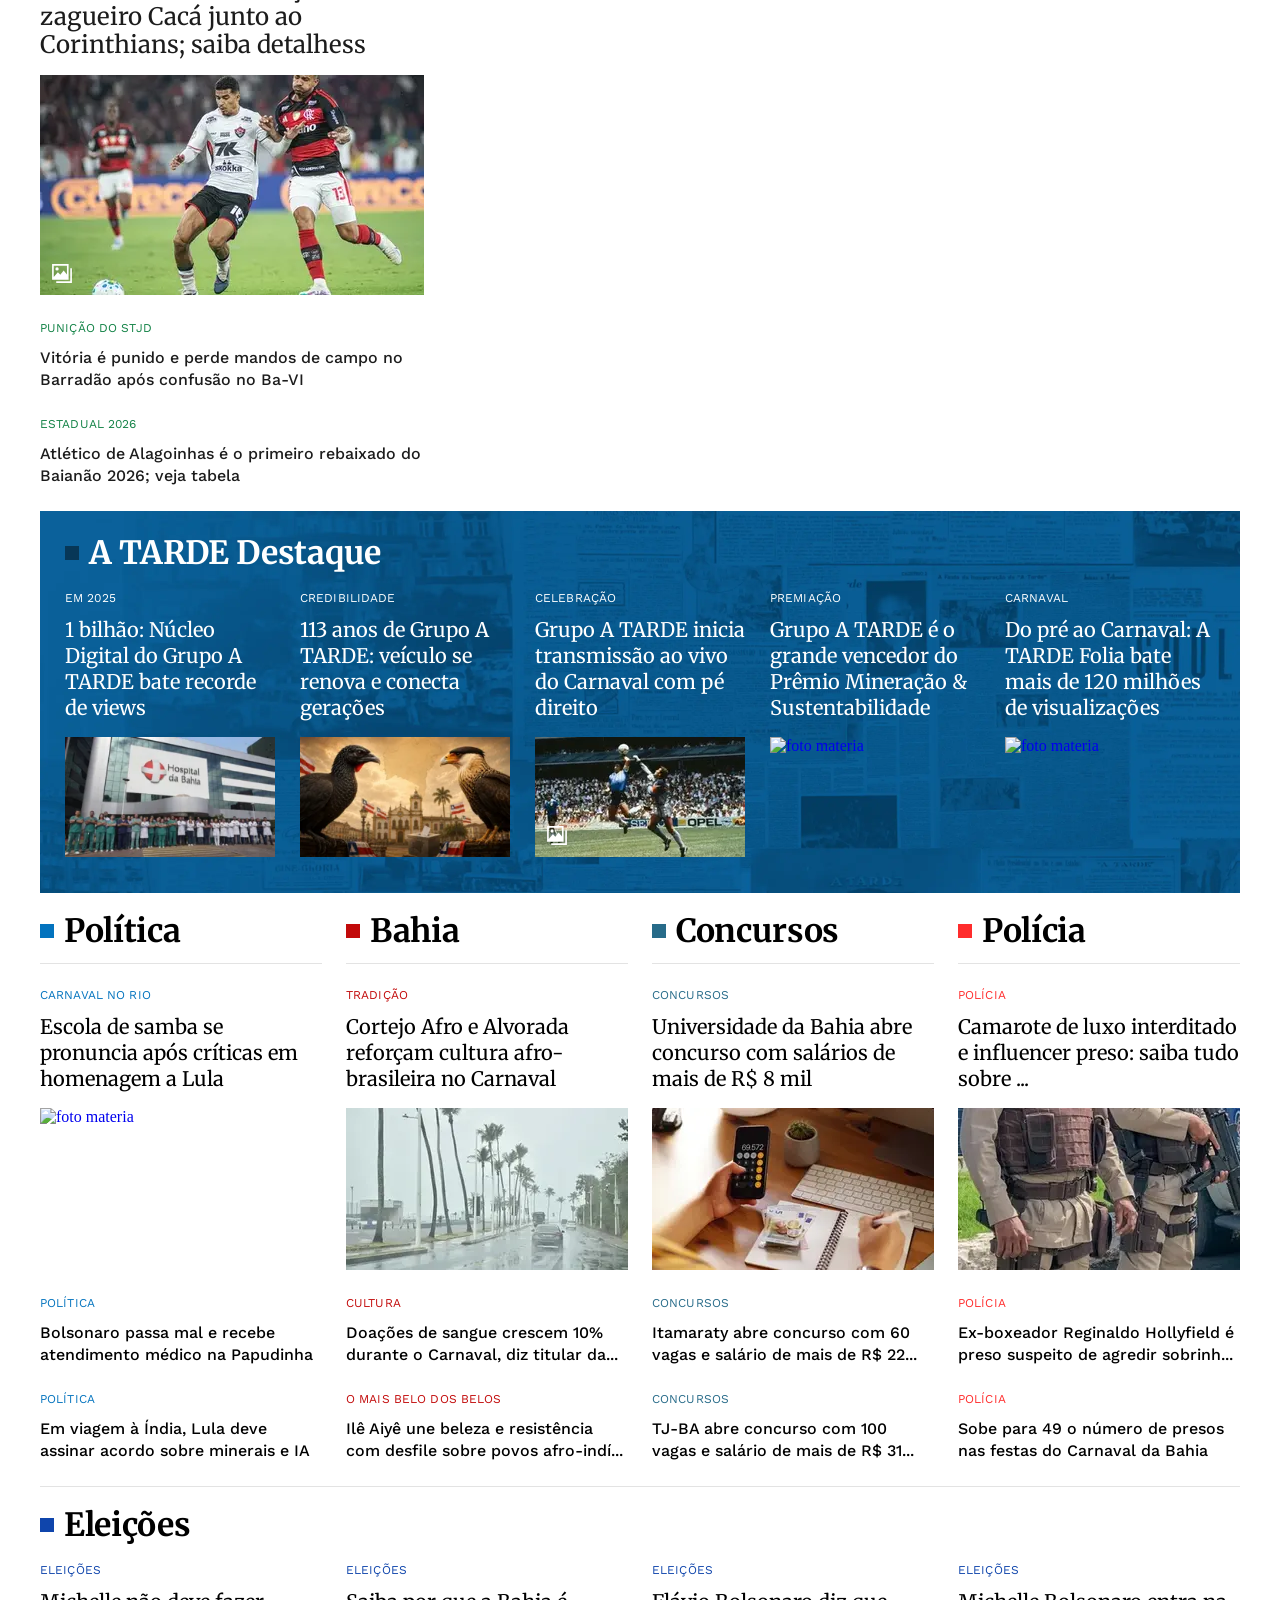
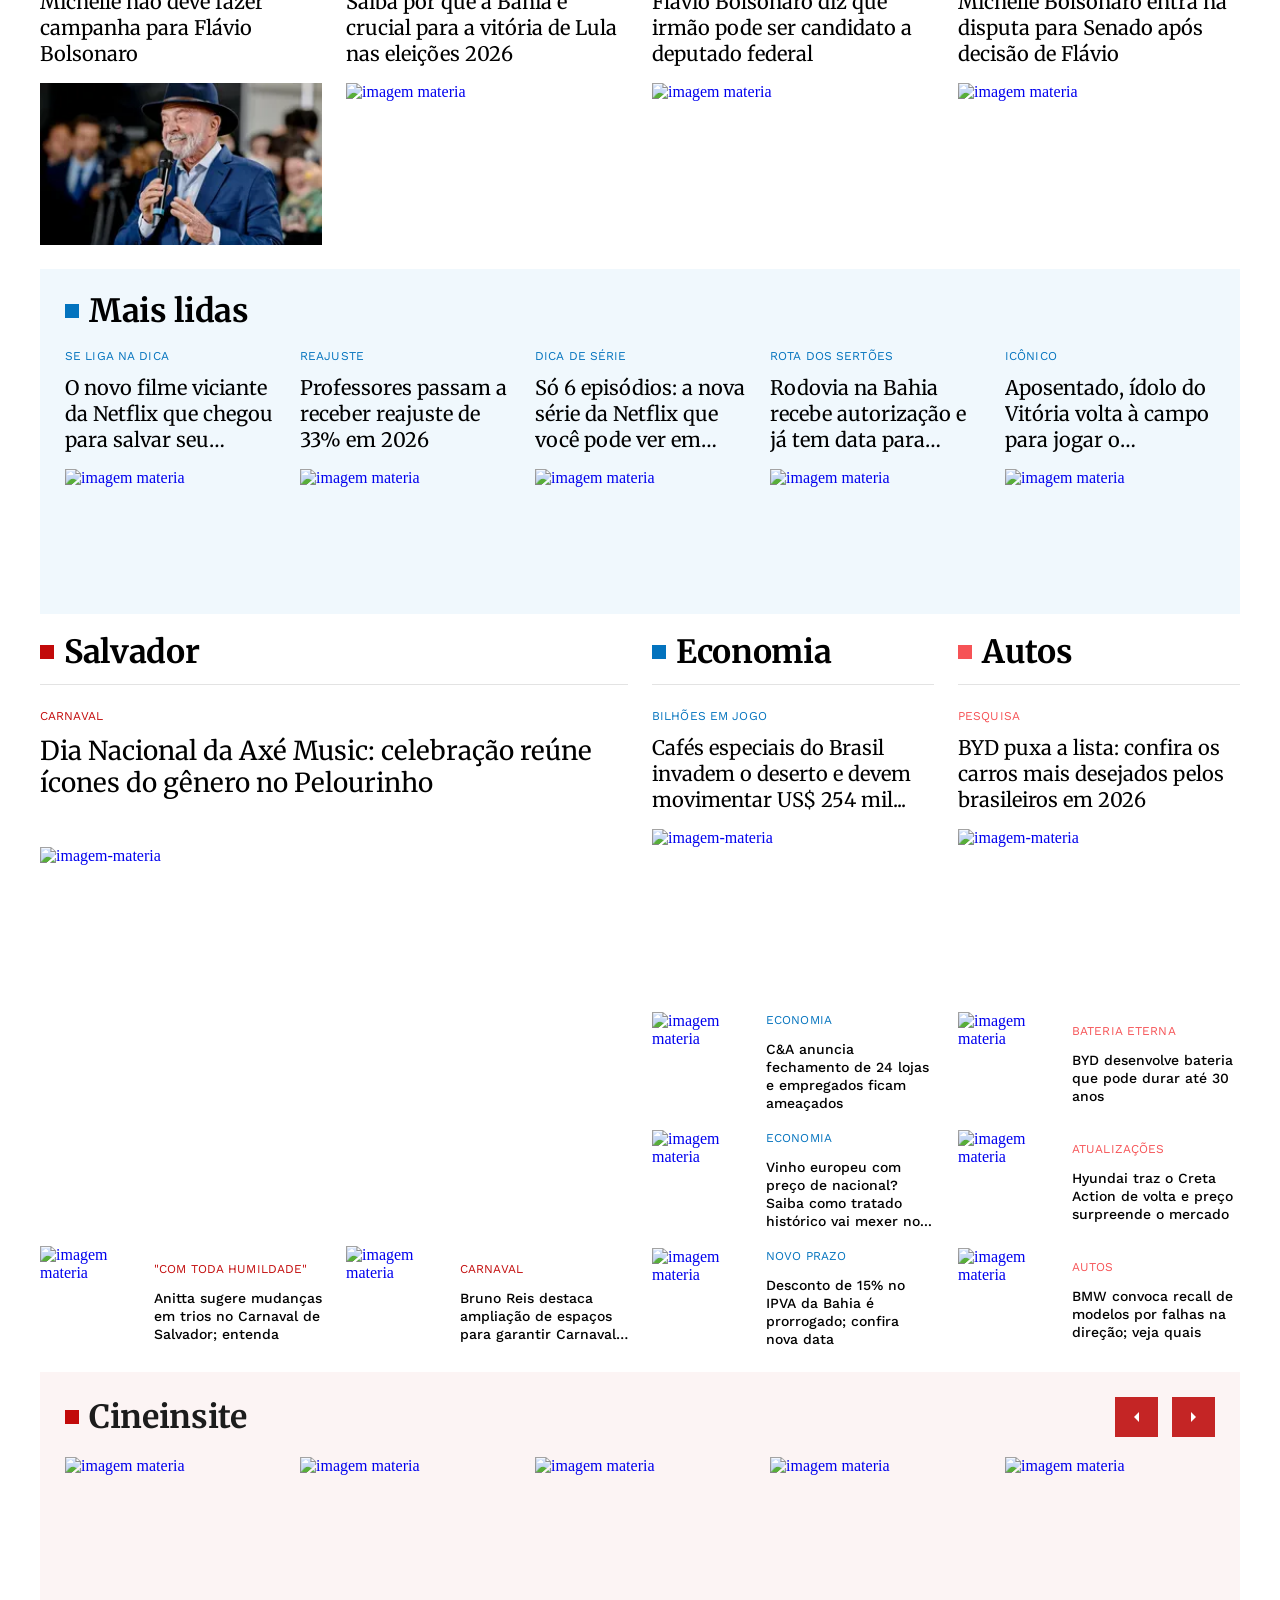
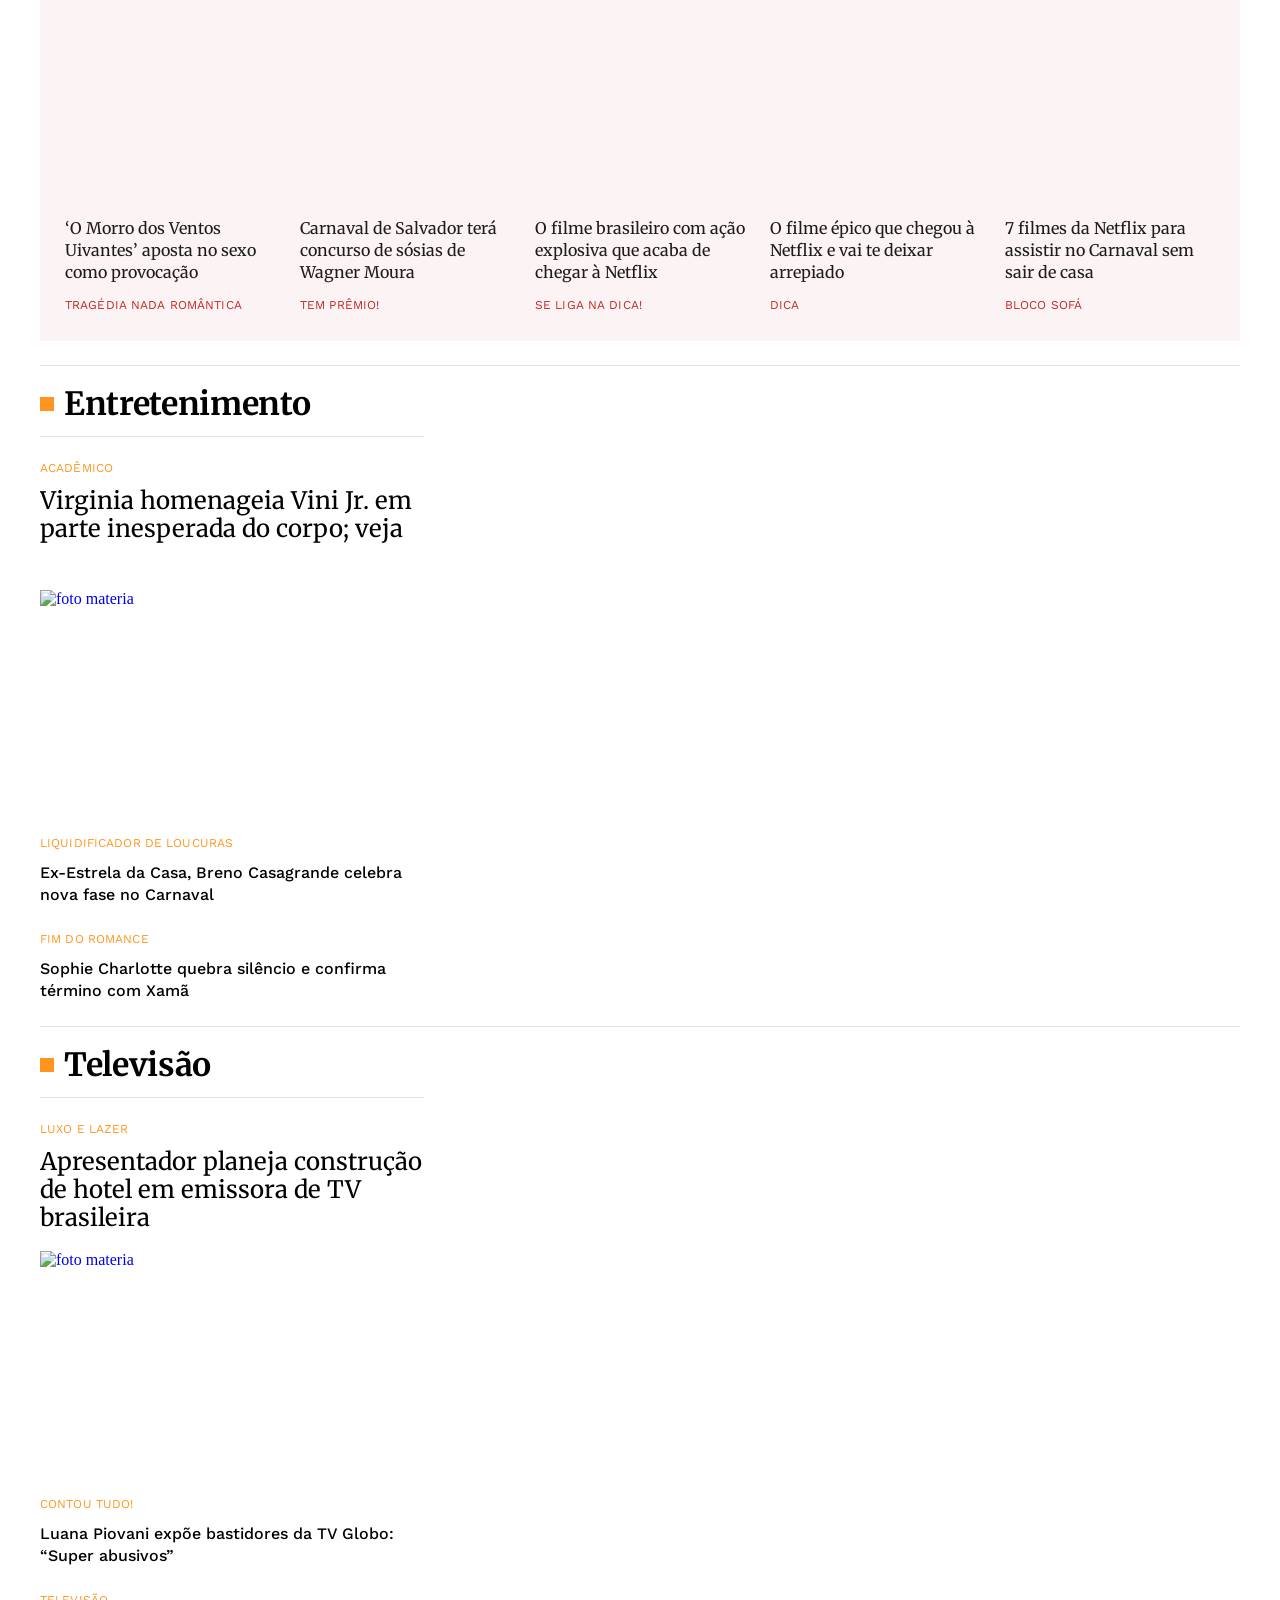
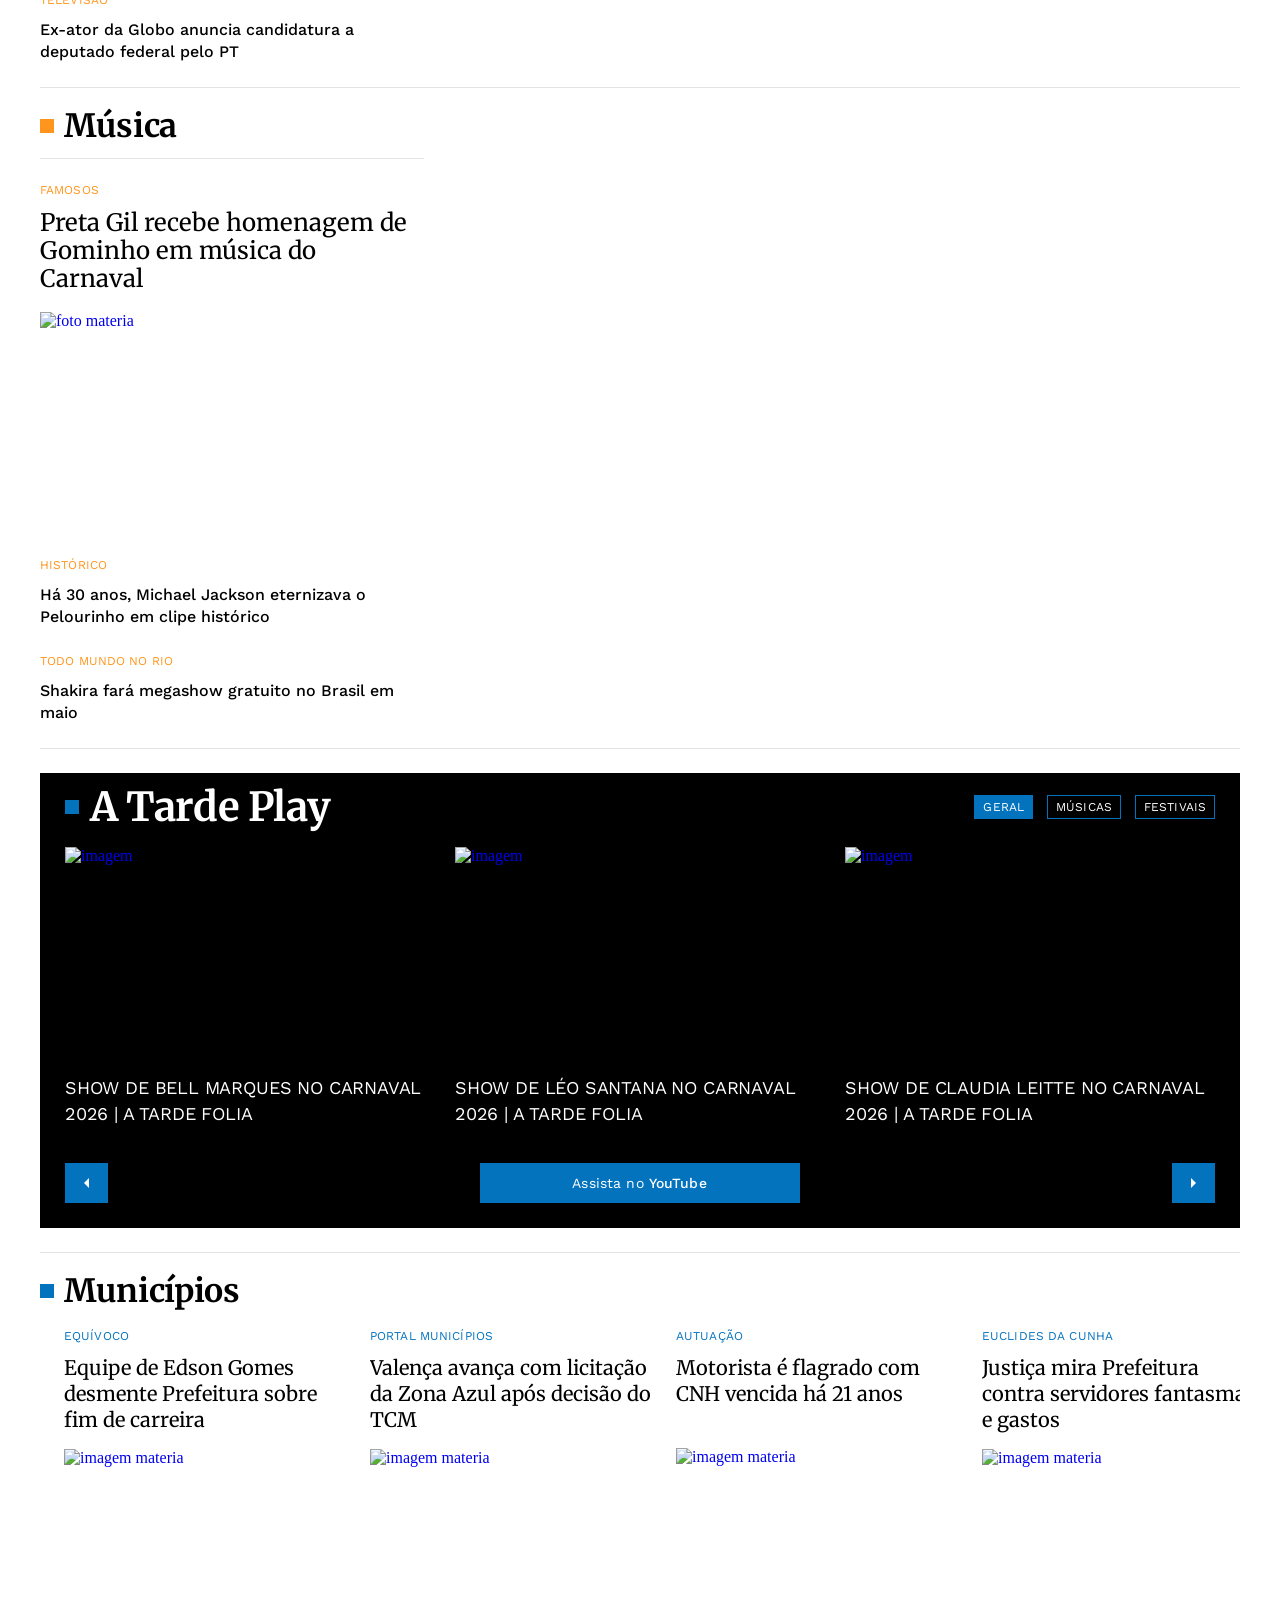
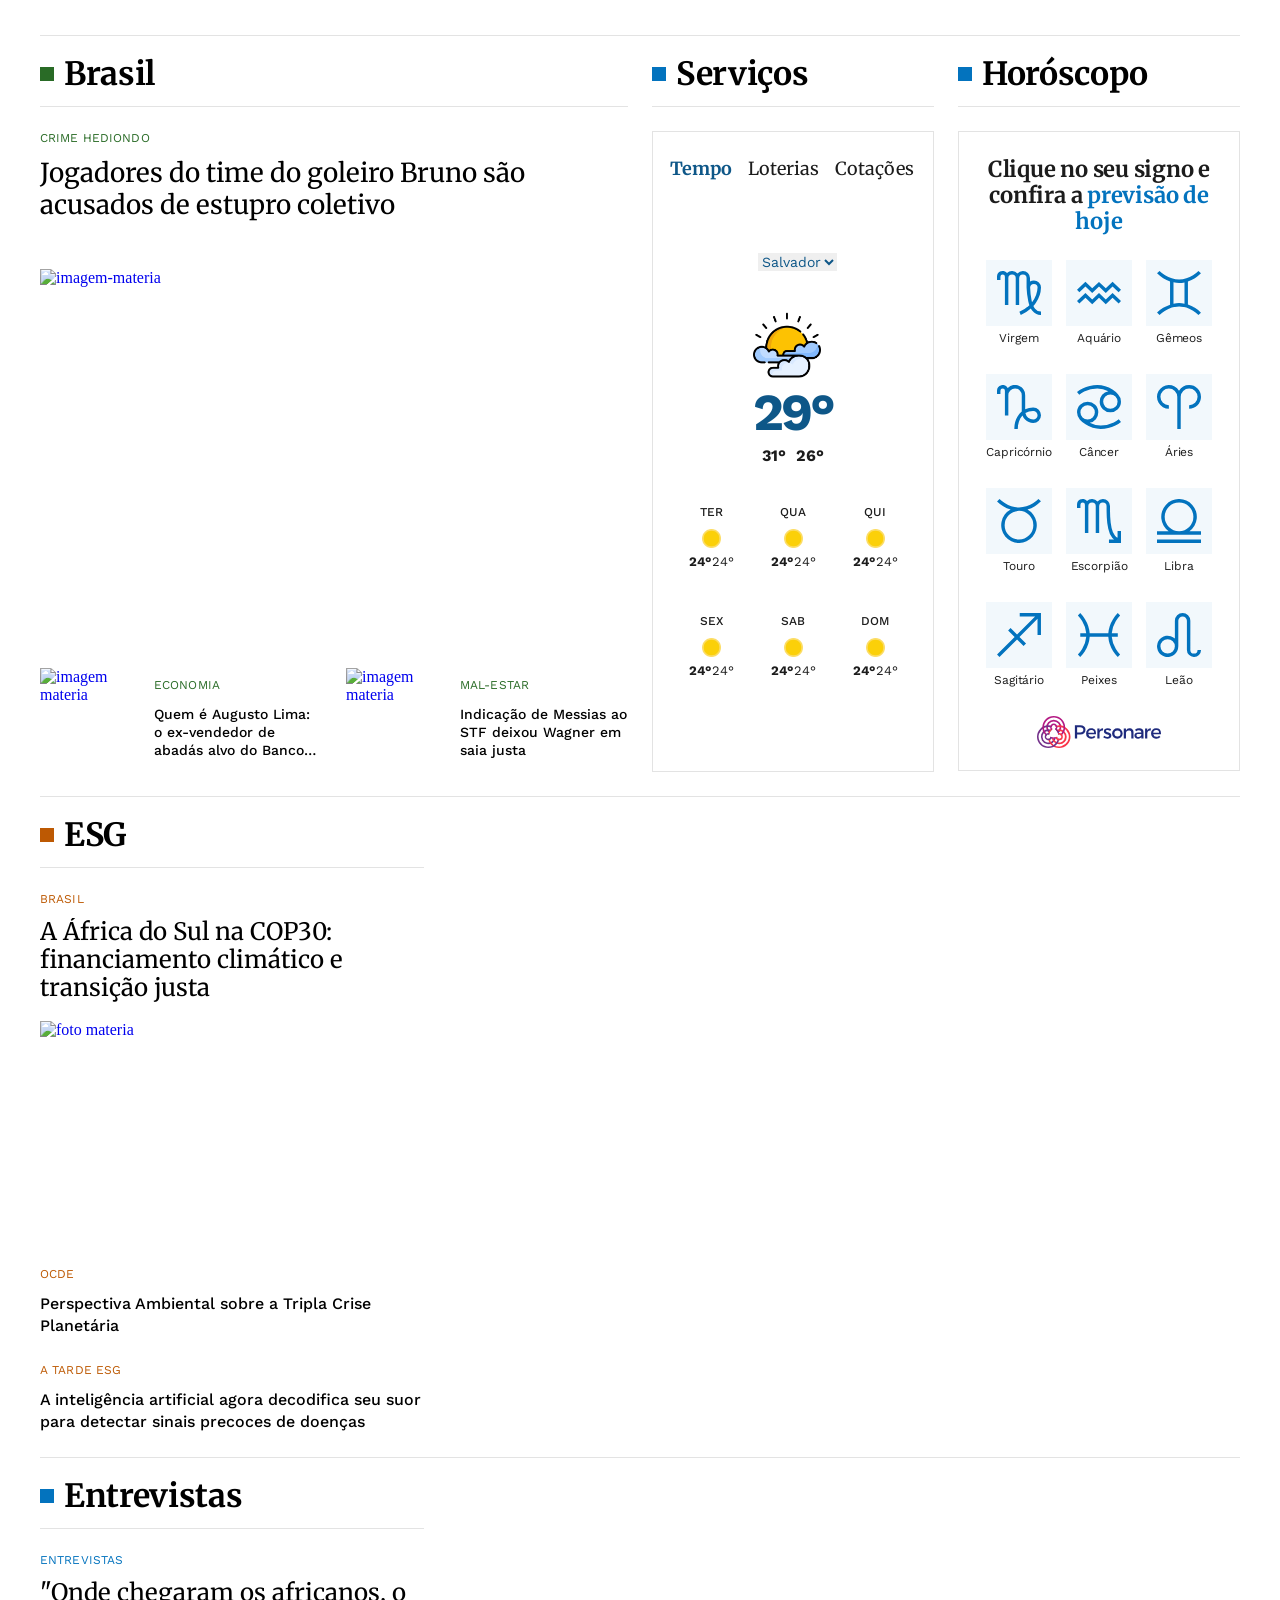
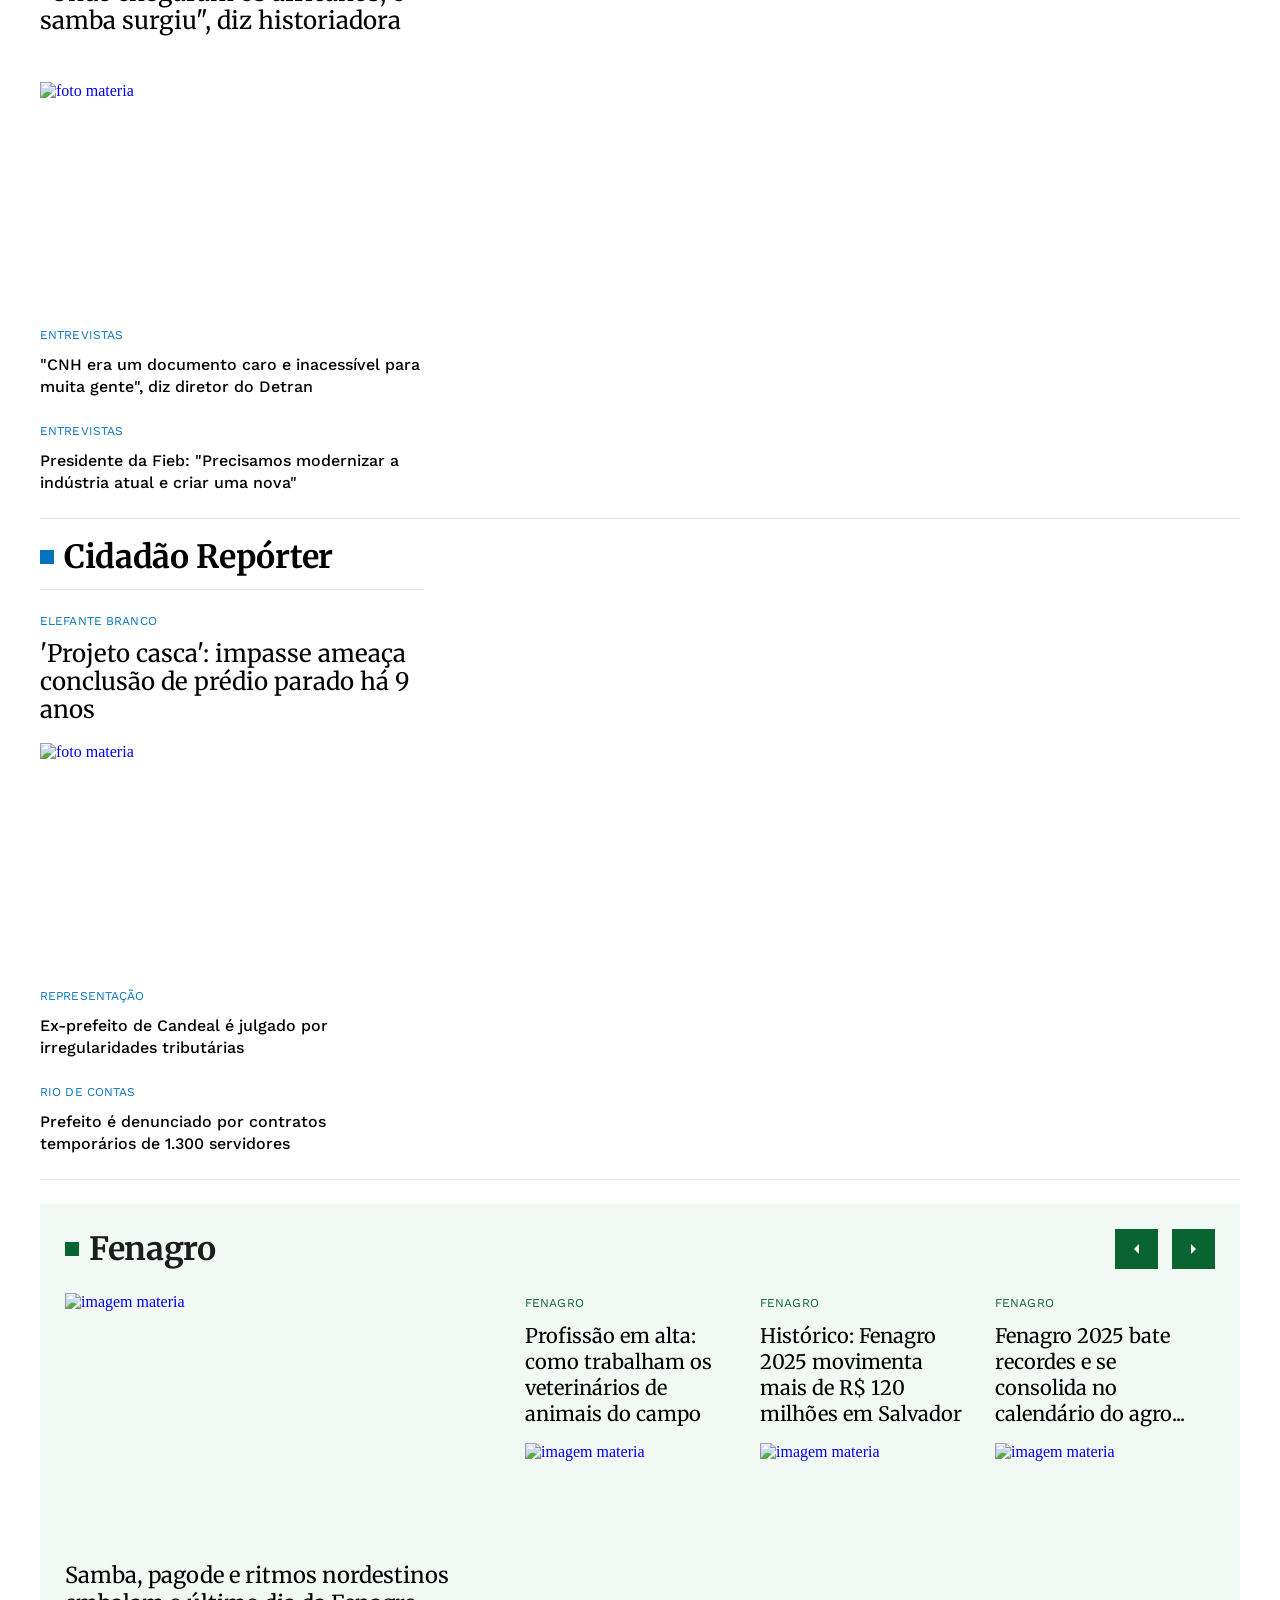
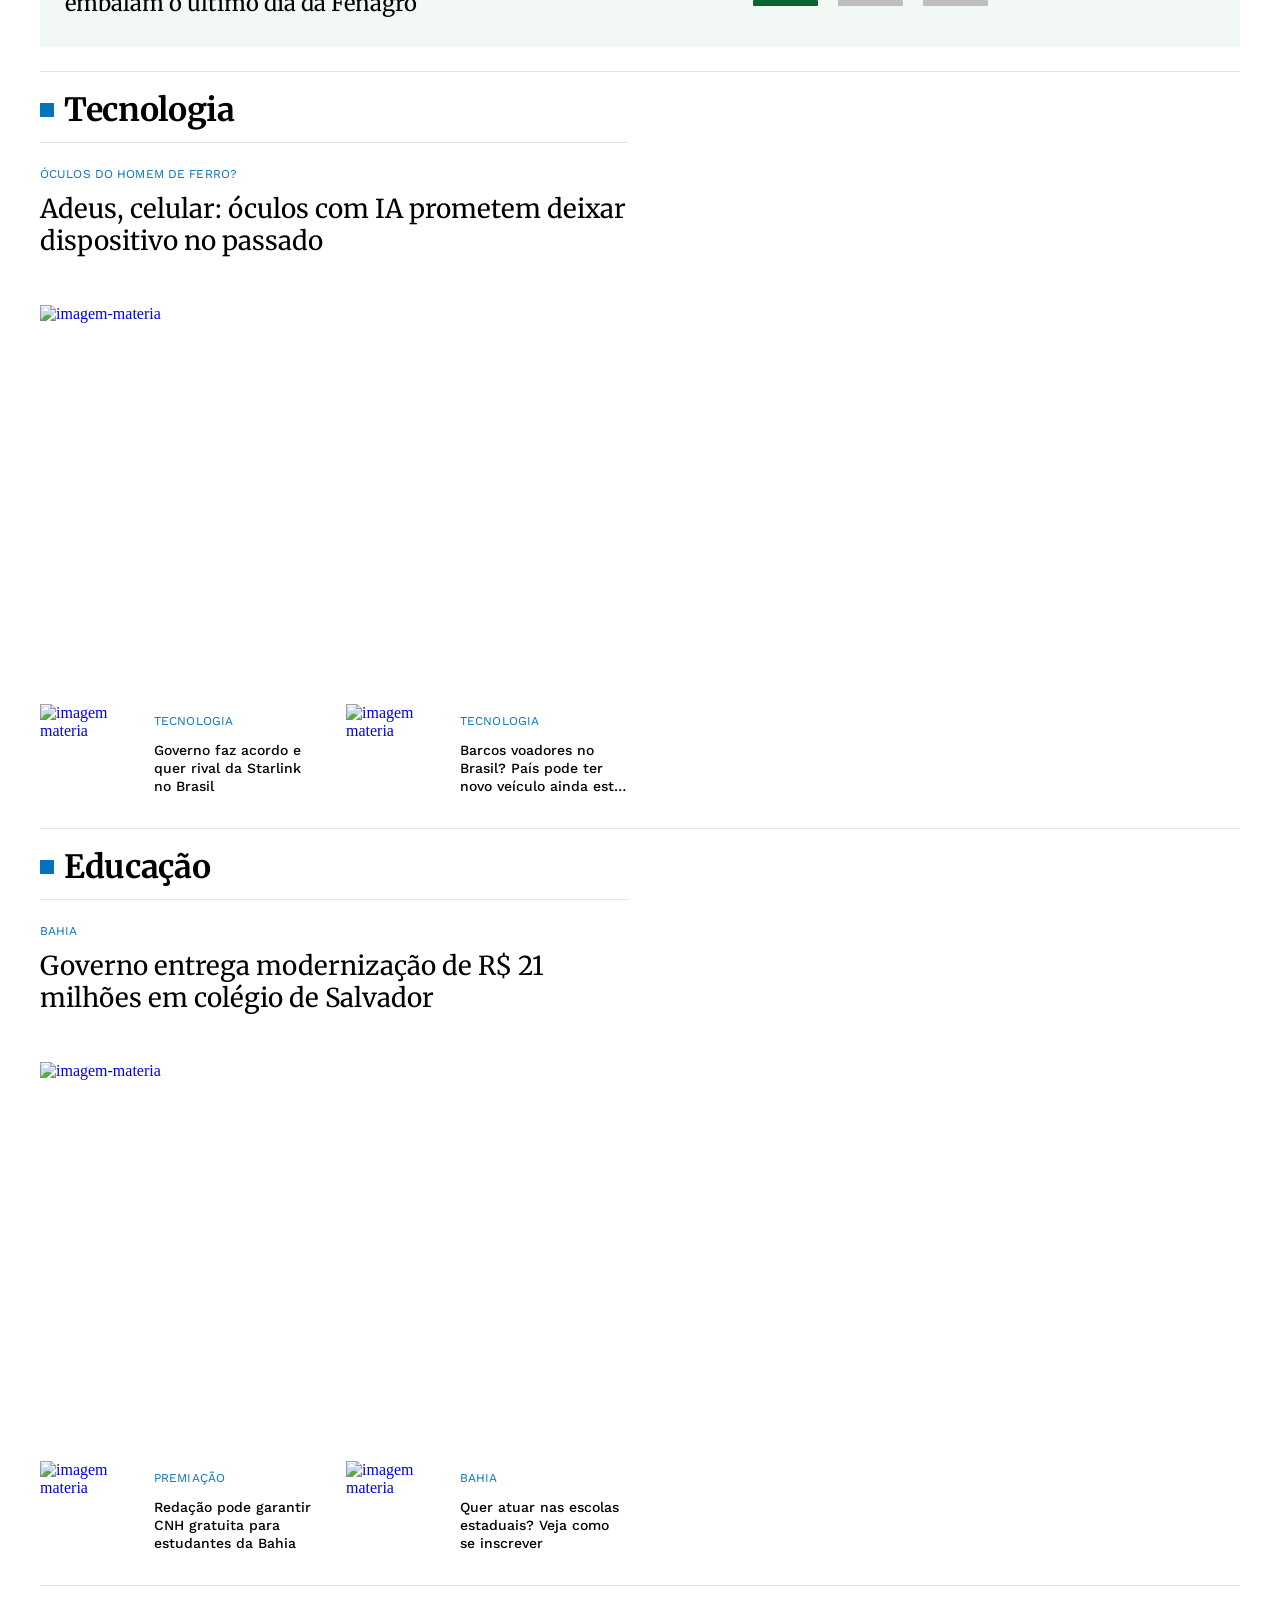
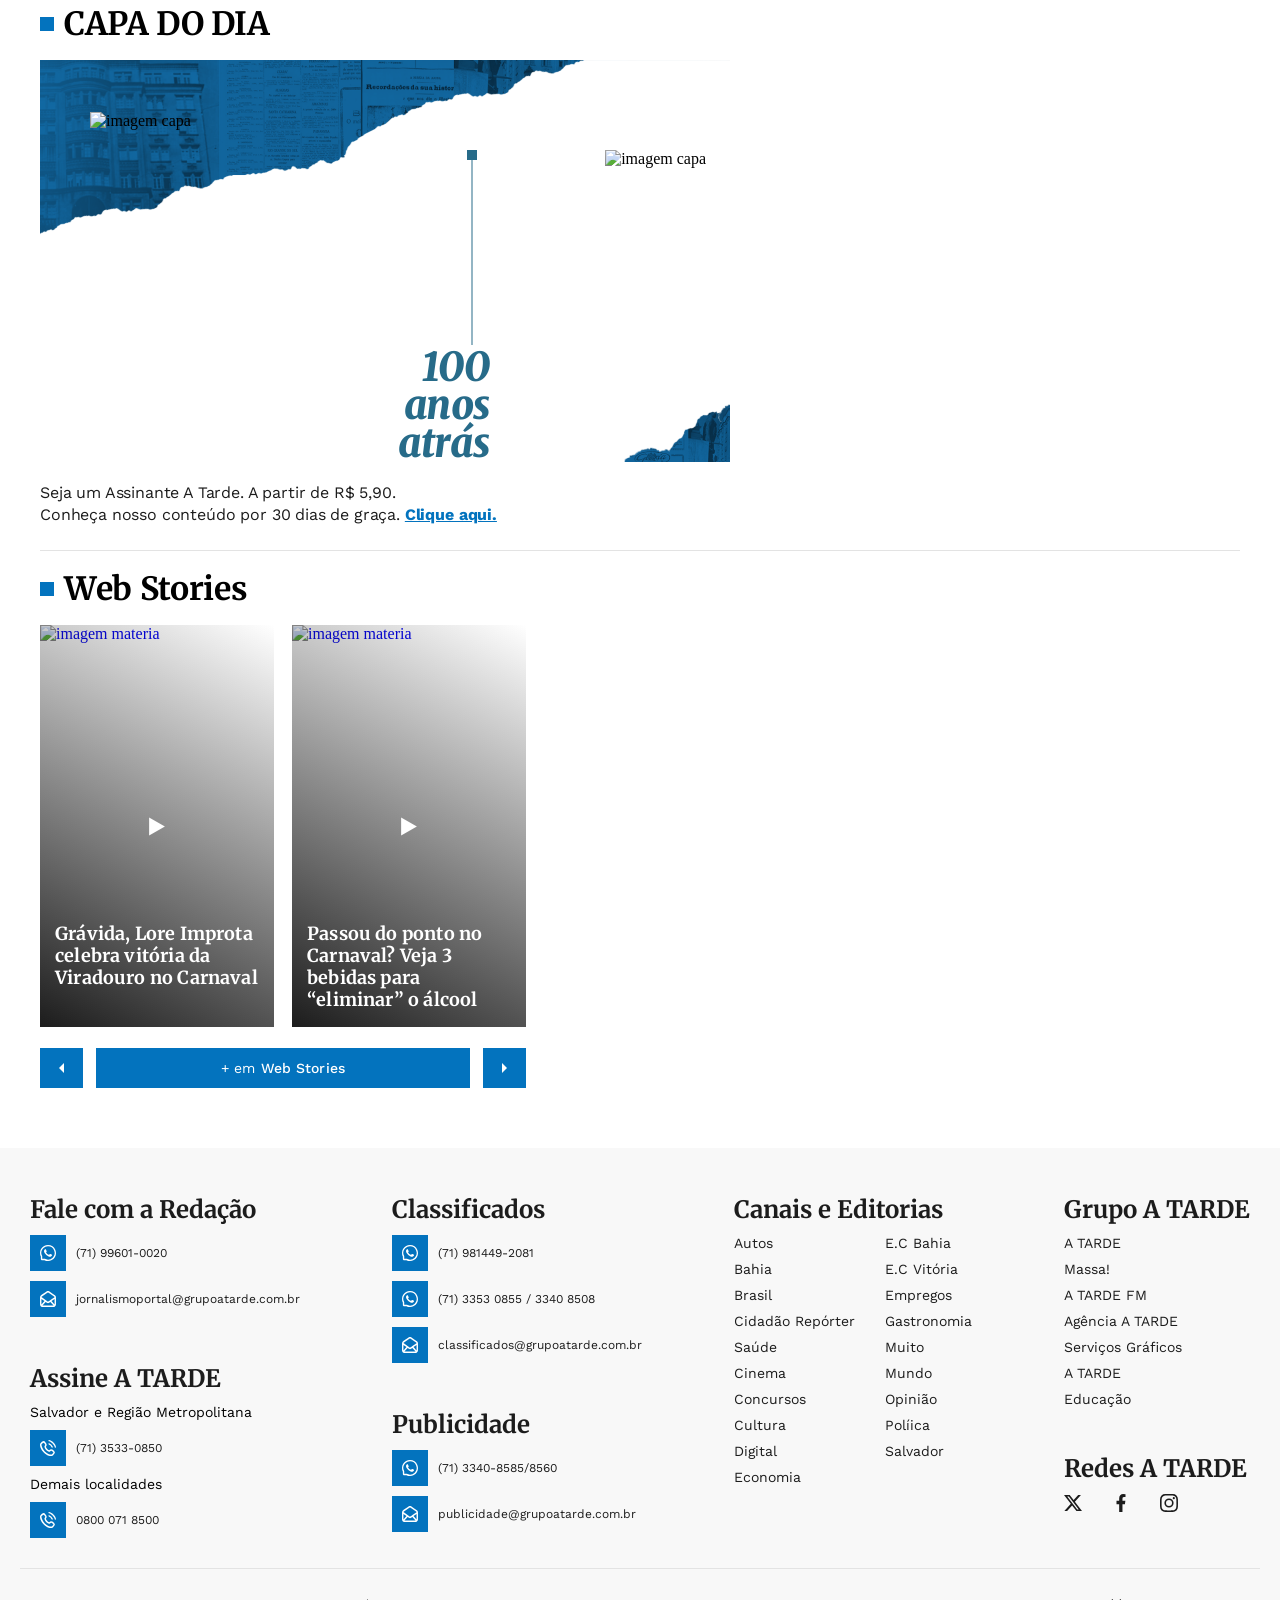
==== commit 9918522f: "trocando formato de imagem" ====
--- a/index-mobile.html
+++ b/index-mobile.html
@@ -577,7 +577,7 @@
                      <span>Campeonato Bahiano 2026</span>
                      <h3>Vitória x Bahia de Feira: onde assistir, prováveis escalações e mais</h3>
                      <figure>
-                        <img src="atr_home_imagens/imagens/jogo-1_with_bgc-mobile.png" alt="foto materia">
+                        <img src="atr_home_imagens/imagens/jogo-1_with_bgc-mobile.webp" alt="foto materia">
                      </figure>
                   </div>
                </a>
